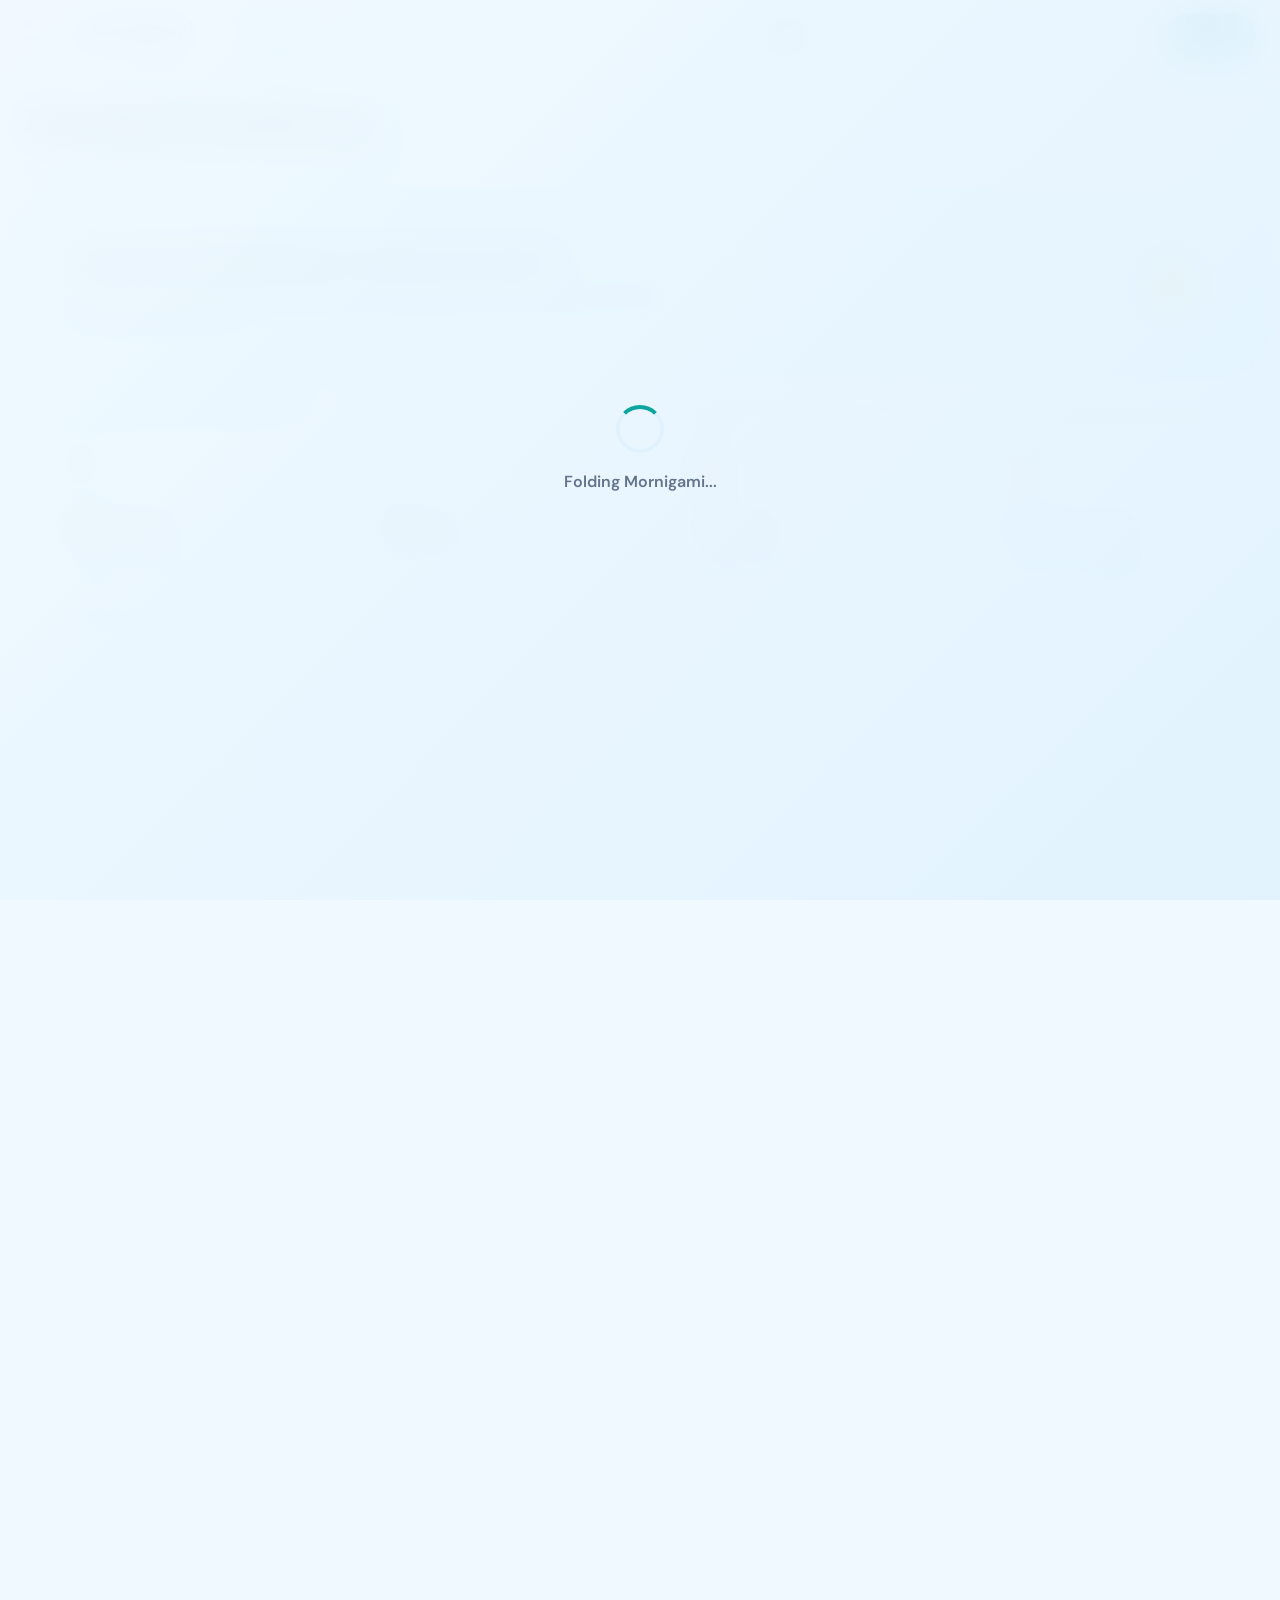
==== index.html @ bcc53f47 "feat: implement gamification system with XP tracking, level-up progression, and global UI widgets" ====
<!DOCTYPE html>
<html lang="en">

<head>
    <meta charset="UTF-8">
    <meta name="viewport" content="width=device-width, initial-scale=1.0">
    <title>Mornigami</title>
    <meta name="description"
        content="Morning + Origami = Mornigami. Shape your morning and fold your habits into structure.">
    <link rel="preconnect" href="https://fonts.googleapis.com">
    <link rel="preconnect" href="https://fonts.gstatic.com" crossorigin>
    <link
        href="https://fonts.googleapis.com/css2?family=DM+Sans:wght@400;500;600;700&family=Fraunces:wght@600;700;800&display=swap"
        rel="stylesheet">
    <link rel="icon" type="image/png" href="icon.png">
    <link rel="stylesheet" href="style.css">
</head>

<body>
    <!-- Navigation Bar -->
    <nav class="main-nav">
        <div class="nav-content">
            <div class="nav-brand" id="navBrand" style="cursor: pointer;">
                <div class="brand-icon">
                    <img src="icon.png" alt="Mornigami Logo" style="width: 48px; height: 48px; object-fit: contain;">
                </div>
                <div class="brand-text-container" style="display: flex; flex-direction: column; line-height: 1.1;">
                    <span class="nav-brand-text"
                        style="font-size: 1.25rem; font-weight: 800; letter-spacing: -0.03em;">Mornigami</span>
                    <span class="nav-brand-subtext"
                        style="font-size: 0.65rem; color: var(--color-text-secondary); font-weight: 500;">Shape your
                        Morning</span>
                </div>
            </div>
            <div class="nav-links">
                <a href="#" class="nav-link active" data-page="habits">Habit Tracker</a>
                <a href="#" class="nav-link" data-page="todo">To-Do List</a>
                <a href="#" class="nav-link" data-page="pomodoro">Pomodoro</a>
                <a href="#" class="nav-link" data-page="playlist">Playlist</a>
                <a href="#" class="nav-link" data-page="admin" id="adminNavLink" style="display: none;">
                    <svg width="16" height="16" viewBox="0 0 24 24" fill="none" stroke="currentColor" stroke-width="2"
                        stroke-linecap="round" stroke-linejoin="round" style="vertical-align: -2px; margin-right: 4px;">
                        <path d="M12 22s8-4 8-10V5l-8-3-8 3v7c0 6 8 10 8 10z" />
                    </svg>Admin
                </a>
            </div>
            <!-- XP Progress Bar Widget -->
            <div class="xp-nav-widget" id="xpNavWidget"
                title="XP Progress (Earn XP by completing habits, tasks, focus sessions, and videos)">
                <div class="xp-level-badge" id="globalLevelBadge">L1</div>
                <div class="global-badge-wrapper" id="globalBadgeWrapper">
                    <div class="global-badge-icon" id="globalBadgeIcon">🌱</div>
                    <div class="global-badge-tooltip" id="globalBadgeTooltip">🌱 Mornigami Novice</div>
                </div>
                <div style="flex: 1; display: flex; flex-direction: column; gap: 2px;">
                    <div
                        style="display: flex; justify-content: space-between; font-size: 10px; font-weight: 700; color: var(--color-text-secondary); line-height: 1;">
                        <span>XP Progress</span>
                        <span id="globalXPText">0 / 500 XP</span>
                    </div>
                    <div class="xp-progress-bar-container">
                        <div class="xp-progress-bar-fill" id="globalXPBarFill"></div>
                    </div>
                </div>
            </div>
            <div class="nav-actions" style="display: flex; gap: var(--spacing-sm); align-items: center;">
                <div class="accent-picker-wrapper" style="position: relative; display: flex; align-items: center;">
                    <button class="btn-icon" id="accentColorBtn" title="Change accent color">
                        <svg width="20" height="20" viewBox="0 0 24 24" fill="none" stroke="currentColor"
                            stroke-width="2" stroke-linecap="round" stroke-linejoin="round">
                            <path d="M12 22C17.52 22 22 17.52 22 12S17.52 2 12 2 2 6.48 2 12s4.48 10 10 10z" />
                            <circle cx="7.5" cy="10.5" r="1.5" fill="currentColor" />
                            <circle cx="11.5" cy="7.5" r="1.5" fill="currentColor" />
                            <circle cx="16.5" cy="9.5" r="1.5" fill="currentColor" />
                            <circle cx="15.5" cy="14.5" r="1.5" fill="currentColor" />
                        </svg>
                    </button>
                    <div class="accent-color-dropdown" id="accentColorDropdown"></div>
                </div>
                <button class="btn-icon" id="themeToggle" title="Toggle theme">
                    <svg class="theme-icon sun-icon" width="20" height="20" viewBox="0 0 20 20" fill="none">
                        <circle cx="10" cy="10" r="4" stroke="currentColor" stroke-width="1.5" />
                        <path
                            d="M10 2V3M10 17V18M18 10H17M3 10H2M15.657 4.343L14.95 5.05M5.05 14.95L4.343 15.657M15.657 15.657L14.95 14.95M5.05 5.05L4.343 4.343"
                            stroke="currentColor" stroke-width="1.5" stroke-linecap="round" />
                    </svg>
                    <svg class="theme-icon moon-icon" width="20" height="20" viewBox="0 0 20 20" fill="none">
                        <path
                            d="M17 10.5C16.9 14.6 13.6 18 9.5 18C5.4 18 2 14.6 2 10.5C2 6.9 4.5 3.9 8 3.1C7.4 3.9 7 4.9 7 6C7 8.8 9.2 11 12 11C13.1 11 14.1 10.6 14.9 10C14.9 10.2 17 10.3 17 10.5Z"
                            stroke="currentColor" stroke-width="1.5" stroke-linecap="round" stroke-linejoin="round" />
                    </svg>
                </button>
                <button class="btn-primary" id="loginBtn" title="Login or Sign Up"
                    style="padding: 0.5rem 1rem; font-size: var(--font-size-sm); height: 44px; display: flex; align-items: center; gap: var(--spacing-xs);">
                    <svg width="18" height="18" viewBox="0 0 24 24" fill="none" stroke="currentColor" stroke-width="2.5"
                        stroke-linecap="round" stroke-linejoin="round">
                        <path d="M20 21v-2a4 4 0 0 0-4-4H8a4 4 0 0 0-4 4v2" />
                        <circle cx="12" cy="7" r="4" />
                    </svg>
                    <span id="loginBtnText">Login</span>
                </button>
                <div class="user-menu-wrapper" id="userMenuWrapper" style="display: none;">
                    <button class="user-avatar-btn" id="userProfileBtn" title="Account">
                        <img id="userAvatarImg" class="user-avatar-img" src="" alt="" style="display: none;">
                        <div id="userAvatarFallback" class="user-avatar-fallback">U</div>
                    </button>
                    <div class="user-menu-dropdown" id="userMenuDropdown">
                        <div class="user-info" id="dropdownUserEmail">Logged in</div>
                        <button class="dropdown-item" id="editProfileBtn">
                            <svg width="16" height="16" viewBox="0 0 24 24" fill="none" stroke="currentColor"
                                stroke-width="2" stroke-linecap="round" stroke-linejoin="round">
                                <path d="M20 21v-2a4 4 0 0 0-4-4H8a4 4 0 0 0-4 4v2" />
                                <circle cx="12" cy="7" r="4" />
                            </svg>
                            <span>Edit Profile</span>
                        </button>
                        <button class="dropdown-item logout" id="logoutBtn">
                            <svg width="16" height="16" viewBox="0 0 24 24" fill="none" stroke="currentColor"
                                stroke-width="2" stroke-linecap="round" stroke-linejoin="round">
                                <path d="M9 21H5a2 2 0 0 1-2-2V5a2 2 0 0 1 2-2h4" />
                                <polyline points="16 17 21 12 16 7" />
                                <line x1="21" y1="12" x2="9" y2="12" />
                            </svg>
                            <span>Sign Out</span>
                        </button>
                    </div>
                </div>
            </div>
        </div>
    </nav>

    <!-- Mandatory Auth Overlay -->
    <div id="authOverlay" class="auth-overlay">
        <!-- Loader Section -->
        <div id="authOverlayLoader" class="auth-overlay-loader-container">
            <div class="auth-overlay-spinner"></div>
            <p class="auth-overlay-loading-text">Folding Mornigami...</p>
        </div>

        <!-- Auth Form Section (Hidden by default) -->
        <div id="authOverlayCard" class="auth-overlay-card" style="display: none;">
            <div class="auth-header-actions"
                style="position: absolute; top: var(--spacing-md); right: var(--spacing-md); display: flex; gap: var(--spacing-xs); align-items: center;">
                <!-- Accent Color Picker -->
                <div class="accent-picker-wrapper" style="position: relative; display: flex; align-items: center;">
                    <button class="btn-icon" id="overlayAccentColorBtn" title="Change accent color" type="button">
                        <svg width="20" height="20" viewBox="0 0 24 24" fill="none" stroke="currentColor"
                            stroke-width="2" stroke-linecap="round" stroke-linejoin="round">
                            <path d="M12 22C17.52 22 22 17.52 22 12S17.52 2 12 2 2 6.48 2 12s4.48 10 10 10z" />
                            <circle cx="7.5" cy="10.5" r="1.5" fill="currentColor" />
                            <circle cx="11.5" cy="7.5" r="1.5" fill="currentColor" />
                            <circle cx="16.5" cy="9.5" r="1.5" fill="currentColor" />
                            <circle cx="15.5" cy="14.5" r="1.5" fill="currentColor" />
                        </svg>
                    </button>
                    <div class="accent-color-dropdown" id="overlayAccentColorDropdown"></div>
                </div>
                <!-- Theme Toggle -->
                <button class="btn-icon auth-theme-toggle" id="overlayThemeToggle" title="Toggle theme" type="button">
                    <svg class="theme-icon sun-icon" width="20" height="20" viewBox="0 0 20 20" fill="none">
                        <circle cx="10" cy="10" r="4" stroke="currentColor" stroke-width="1.5" />
                        <path
                            d="M10 2V3M10 17V18M18 10H17M3 10H2M15.657 4.343L14.95 5.05M5.05 14.95L4.343 15.657M15.657 15.657L14.95 14.95M5.05 5.05L4.343 4.343"
                            stroke="currentColor" stroke-width="1.5" stroke-linecap="round" />
                    </svg>
                    <svg class="theme-icon moon-icon" width="20" height="20" viewBox="0 0 20 20" fill="none">
                        <path
                            d="M17 10.5C16.9 14.6 13.6 18 9.5 18C5.4 18 2 14.6 2 10.5C2 6.9 4.5 3.9 8 3.1C7.4 3.9 7 4.9 7 6C7 8.8 9.2 11 12 11C13.1 11 14.1 10.6 14.9 10C14.9 10.2 17 10.3 17 10.5Z"
                            stroke="currentColor" stroke-width="1.5" stroke-linecap="round" stroke-linejoin="round" />
                    </svg>
                </button>
            </div>
            <div class="auth-overlay-brand" style="margin-bottom: 8px;">
                <div class="auth-overlay-brand-icon">
                    <img src="icon.png" alt="Mornigami Logo" style="width: 48px; height: 48px; object-fit: contain;">
                </div>
                <span class="auth-overlay-brand-text">Mornigami</span>
            </div>
            <p class="auth-brand-formula"
                style="font-size: 0.8rem; color: var(--color-text-secondary); text-align: center; margin-top: 0; margin-bottom: 24px; font-weight: 500; font-family: var(--font-body);">
                Morning + Origami = Mornigami</p>

            <div class="auth-overlay-header">
                <h2 class="auth-title" id="overlayAuthTitle">Sign In</h2>
                <p class="auth-subtitle" id="overlayAuthSubtitle">Shape your Morning. Fold your habits into structure.
                </p>
            </div>

            <div id="overlayAuthMessage" class="auth-message"></div>

            <form id="overlayAuthForm" class="modal-form" style="padding: 0;">
                <div class="form-group" id="overlayUsernameGroup" style="display: none;">
                    <label for="overlayUsernameInput" class="form-label">Username</label>
                    <input type="text" id="overlayUsernameInput" class="form-input" placeholder="Choose a username"
                        autocomplete="username">
                </div>

                <div class="form-group">
                    <label for="overlayEmailInput" class="form-label" id="overlayEmailLabel">Email or Username</label>
                    <input type="text" id="overlayEmailInput" class="form-input" placeholder="Email/Username" required
                        autocomplete="username email">
                </div>

                <div class="form-group">
                    <label for="overlayPasswordInput" class="form-label">Password</label>
                    <input type="password" id="overlayPasswordInput" class="form-input" placeholder="••••••••" required
                        autocomplete="current-password" minlength="6">
                </div>

                <button type="submit" class="btn-primary" id="overlaySubmitAuthBtn"
                    style="width: 100%; justify-content: center; margin-top: var(--spacing-md); height: 48px;">
                    <span id="overlayAuthSubmitText">Sign In</span>
                </button>
            </form>

            <div class="auth-form-footer">
                <span id="overlayAuthToggleText">Don't have an account? </span>
                <a class="auth-toggle-link" id="overlayToggleAuthMode">Sign Up</a>
            </div>
        </div>
    </div>

    <!-- Main Container -->
    <div class="app-container">
        <!-- Dynamic Content Container -->
        <div id="pageContent"></div>
    </div>

    <!-- Habit Modal -->
    <div id="habitModal" class="modal">
        <div class="modal-backdrop"></div>
        <div class="modal-container">
            <div class="modal-content">
                <div class="modal-header">
                    <h2 class="modal-title" id="habitModalTitle">Create New Habit</h2>
                    <button class="modal-close" id="closeHabitModal">
                        <svg width="24" height="24" viewBox="0 0 24 24" fill="none">
                            <path d="M18 6L6 18M6 6L18 18" stroke="currentColor" stroke-width="2"
                                stroke-linecap="round" />
                        </svg>
                    </button>
                </div>

                <form id="habitForm" class="modal-form">
                    <input type="hidden" id="habitId">

                    <div class="form-group">
                        <label for="habitName" class="form-label">Habit Name</label>
                        <input type="text" id="habitName" class="form-input"
                            placeholder="e.g., Morning meditation, Read 30 minutes, Exercise" required maxlength="50"
                            autocomplete="off">
                    </div>

                    <div class="form-group">
                        <label for="habitDays" class="form-label">Duration</label>
                        <div class="input-with-suffix">
                            <input type="number" id="habitDays" class="form-input" value="21" min="1" max="31" required>
                            <span class="input-suffix">days</span>
                        </div>
                        <p class="form-hint">How many days do you want to track this habit? (1-31)</p>
                    </div>

                    <div class="form-group">
                        <label class="form-label">Priority</label>
                        <div class="priority-grid">
                            <label class="priority-option">
                                <input type="radio" name="priority" value="low" checked>
                                <div class="priority-card priority-low">
                                    <div class="priority-dot"></div>
                                    <span class="priority-label">Low</span>
                                </div>
                            </label>
                            <label class="priority-option">
                                <input type="radio" name="priority" value="medium">
                                <div class="priority-card priority-medium">
                                    <div class="priority-dot"></div>
                                    <span class="priority-label">Medium</span>
                                </div>
                            </label>
                            <label class="priority-option">
                                <input type="radio" name="priority" value="high">
                                <div class="priority-card priority-high">
                                    <div class="priority-dot"></div>
                                    <span class="priority-label">High</span>
                                </div>
                            </label>
                        </div>
                    </div>

                    <div class="form-group">
                        <label class="form-label">Card Color</label>
                        <div class="color-picker-grid">
                            <label class="color-option">
                                <input type="radio" name="cardColor" value="default" checked>
                                <div class="color-swatch color-default" title="Default"></div>
                            </label>
                            <label class="color-option">
                                <input type="radio" name="cardColor" value="rose">
                                <div class="color-swatch color-rose" title="Rose"></div>
                            </label>
                            <label class="color-option">
                                <input type="radio" name="cardColor" value="amber">
                                <div class="color-swatch color-amber" title="Amber"></div>
                            </label>
                            <label class="color-option">
                                <input type="radio" name="cardColor" value="emerald">
                                <div class="color-swatch color-emerald" title="Emerald"></div>
                            </label>
                            <label class="color-option">
                                <input type="radio" name="cardColor" value="sky">
                                <div class="color-swatch color-sky" title="Sky"></div>
                            </label>
                            <label class="color-option">
                                <input type="radio" name="cardColor" value="violet">
                                <div class="color-swatch color-violet" title="Violet"></div>
                            </label>
                            <label class="color-option">
                                <input type="radio" name="cardColor" value="slate">
                                <div class="color-swatch color-slate" title="Slate"></div>
                            </label>
                        </div>
                    </div>

                    <div class="modal-footer">
                        <button type="button" class="btn-secondary" id="cancelHabitBtn">Cancel</button>
                        <button type="submit" class="btn-primary">
                            <span id="habitSubmitBtnText">Create Habit</span>
                        </button>
                    </div>
                </form>
            </div>
        </div>
    </div>

    <!-- Task Modal -->
    <div id="taskModal" class="modal">
        <div class="modal-backdrop"></div>
        <div class="modal-container">
            <div class="modal-content">
                <div class="modal-header">
                    <h2 class="modal-title" id="taskModalTitle">Create New Task</h2>
                    <button class="modal-close" id="closeTaskModal">
                        <svg width="24" height="24" viewBox="0 0 24 24" fill="none">
                            <path d="M18 6L6 18M6 6L18 18" stroke="currentColor" stroke-width="2"
                                stroke-linecap="round" />
                        </svg>
                    </button>
                </div>

                <form id="taskForm" class="modal-form">
                    <input type="hidden" id="taskId">

                    <div class="form-group">
                        <label for="taskName" class="form-label">Task Name</label>
                        <input type="text" id="taskName" class="form-input"
                            placeholder="e.g., Finish project report, Buy groceries" required maxlength="100"
                            autocomplete="off">
                    </div>

                    <div class="form-group">
                        <label for="taskDueDate" class="form-label">Due Date</label>
                        <input type="date" id="taskDueDate" class="form-input" required>
                    </div>

                    <div class="form-group">
                        <label class="form-label">Priority</label>
                        <div class="priority-grid">
                            <label class="priority-option">
                                <input type="radio" name="taskPriority" value="low" checked>
                                <div class="priority-card priority-low">
                                    <div class="priority-dot"></div>
                                    <span class="priority-label">Low</span>
                                </div>
                            </label>
                            <label class="priority-option">
                                <input type="radio" name="taskPriority" value="medium">
                                <div class="priority-card priority-medium">
                                    <div class="priority-dot"></div>
                                    <span class="priority-label">Medium</span>
                                </div>
                            </label>
                            <label class="priority-option">
                                <input type="radio" name="taskPriority" value="high">
                                <div class="priority-card priority-high">
                                    <div class="priority-dot"></div>
                                    <span class="priority-label">High</span>
                                </div>
                            </label>
                        </div>
                    </div>

                    <div class="modal-footer">
                        <button type="button" class="btn-secondary" id="cancelTaskBtn">Cancel</button>
                        <button type="submit" class="btn-primary">
                            <span id="taskSubmitBtnText">Create Task</span>
                        </button>
                    </div>
                </form>
            </div>
        </div>
    </div>

    <!-- Pomodoro Settings Modal -->
    <div id="pomodoroSettingsModal" class="modal">
        <div class="modal-backdrop"></div>
        <div class="modal-container">
            <div class="modal-content">
                <div class="modal-header">
                    <h2 class="modal-title">Timer Settings</h2>
                    <button class="modal-close" id="closePomodoroSettings">
                        <svg width="24" height="24" viewBox="0 0 24 24" fill="none">
                            <path d="M18 6L6 18M6 6L18 18" stroke="currentColor" stroke-width="2"
                                stroke-linecap="round" />
                        </svg>
                    </button>
                </div>

                <form id="pomodoroSettingsForm" class="modal-form">
                    <div class="form-group">
                        <label for="workDuration" class="form-label">Work Duration</label>
                        <div class="input-with-suffix">
                            <input type="number" id="workDuration" class="form-input" value="25" min="1" max="60"
                                required>
                            <span class="input-suffix">minutes</span>
                        </div>
                    </div>

                    <div class="form-group">
                        <label for="shortBreakDuration" class="form-label">Short Break Duration</label>
                        <div class="input-with-suffix">
                            <input type="number" id="shortBreakDuration" class="form-input" value="5" min="1" max="30"
                                required>
                            <span class="input-suffix">minutes</span>
                        </div>
                    </div>

                    <div class="form-group">
                        <label for="longBreakDuration" class="form-label">Long Break Duration</label>
                        <div class="input-with-suffix">
                            <input type="number" id="longBreakDuration" class="form-input" value="15" min="1" max="60"
                                required>
                            <span class="input-suffix">minutes</span>
                        </div>
                    </div>

                    <div class="modal-footer">
                        <button type="button" class="btn-secondary" id="cancelPomodoroSettings">Cancel</button>
                        <button type="submit" class="btn-primary">Save Settings</button>
                    </div>
                </form>
            </div>
        </div>
    </div>

    <!-- Playlist Modal -->
    <div id="playlistModal" class="modal">
        <div class="modal-backdrop"></div>
        <div class="modal-container">
            <div class="modal-content">
                <div class="modal-header">
                    <h2 class="modal-title">Add Playlist</h2>
                    <button class="modal-close" id="closePlaylistModal">
                        <svg width="24" height="24" viewBox="0 0 24 24" fill="none">
                            <path d="M18 6L6 18M6 6L18 18" stroke="currentColor" stroke-width="2"
                                stroke-linecap="round" />
                        </svg>
                    </button>
                </div>

                <form id="playlistForm" class="modal-form">
                    <div class="form-group">
                        <label for="playlistUrl" class="form-label">YouTube Playlist URL</label>
                        <input type="url" id="playlistUrl" class="form-input"
                            placeholder="https://www.youtube.com/playlist?list=..." required autocomplete="off">
                        <p class="form-hint">Paste the full link to the YouTube playlist.</p>
                    </div>



                    <div class="modal-footer">
                        <button type="button" class="btn-secondary" id="cancelPlaylistBtn">Cancel</button>
                        <button type="submit" class="btn-primary" id="playlistSubmitBtn">
                            <span>Import Playlist</span>
                        </button>
                    </div>
                </form>
            </div>
        </div>
    </div>

    <!-- Video Modal (To see details or just a simple list expansion? I'll probably just use the main page for the list) -->
    <!-- I'll skip a specific video modal for now and render videos in the main view -->

    <!-- Playlist Group Modal -->
    <div id="playlistGroupModal" class="modal">
        <div class="modal-backdrop" onclick="app.closeModal('playlistGroupModal')"></div>
        <div class="modal-container">
            <div class="modal-content">
                <div class="modal-header">
                    <h2 class="modal-title" id="playlistGroupModalTitle">Create Group</h2>
                    <button class="modal-close" onclick="app.closeModal('playlistGroupModal')">
                        <svg width="24" height="24" viewBox="0 0 24 24" fill="none">
                            <path d="M18 6L6 18M6 6L18 18" stroke="currentColor" stroke-width="2"
                                stroke-linecap="round" />
                        </svg>
                    </button>
                </div>

                <div class="modal-tabs"
                    style="display: flex; gap: var(--spacing-sm); margin-bottom: var(--spacing-lg); border-bottom: 1.5px solid var(--color-border); padding-bottom: var(--spacing-sm);">
                    <button type="button" class="tab-btn active" id="groupTabSingle"
                        onclick="app.switchGroupTab('single')"
                        style="background: none; border: none; padding: 6px 12px; cursor: pointer; font-weight: 600; color: var(--color-primary); border-bottom: 2px solid var(--color-primary); font-size: var(--font-size-sm); font-family: inherit;">Single
                        Group</button>
                    <button type="button" class="tab-btn" id="groupTabQuick" onclick="app.switchGroupTab('quick')"
                        style="background: none; border: none; padding: 6px 12px; cursor: pointer; font-weight: 600; color: var(--color-text-tertiary); font-size: var(--font-size-sm); font-family: inherit;">Quick
                        Ranges Split</button>
                </div>

                <form id="playlistGroupForm" class="modal-form" onsubmit="app.handleGroupSubmit(event)">
                    <input type="hidden" id="groupPlaylistId">
                    <input type="hidden" id="groupId">

                    <!-- Tab Content: Single Group -->
                    <div id="groupTabContentSingle">
                        <div class="form-group">
                            <label for="groupName" class="form-label">Group Name</label>
                            <input type="text" id="groupName" class="form-input"
                                placeholder="e.g., Module 1: Introduction" required maxlength="100" autocomplete="off">
                        </div>

                        <div style="display: flex; gap: var(--spacing-md);">
                            <div class="form-group" style="flex: 1;">
                                <label for="groupStart" class="form-label">Start Video #</label>
                                <input type="number" id="groupStart" class="form-input" min="1" required>
                            </div>
                            <div class="form-group" style="flex: 1;">
                                <label for="groupEnd" class="form-label">End Video #</label>
                                <input type="number" id="groupEnd" class="form-input" min="1" required>
                            </div>
                        </div>

                        <div class="form-group">
                            <label class="form-label">Card Color</label>
                            <div class="color-picker-grid" id="groupColorGrid">
                                <label class="color-option">
                                    <input type="radio" name="groupColor" value="default" checked>
                                    <div class="color-swatch color-default" title="Default"></div>
                                </label>
                                <label class="color-option">
                                    <input type="radio" name="groupColor" value="rose">
                                    <div class="color-swatch color-rose" title="Rose"></div>
                                </label>
                                <label class="color-option">
                                    <input type="radio" name="groupColor" value="amber">
                                    <div class="color-swatch color-amber" title="Amber"></div>
                                </label>
                                <label class="color-option">
                                    <input type="radio" name="groupColor" value="emerald">
                                    <div class="color-swatch color-emerald" title="Emerald"></div>
                                </label>
                                <label class="color-option">
                                    <input type="radio" name="groupColor" value="sky">
                                    <div class="color-swatch color-sky" title="Sky"></div>
                                </label>
                                <label class="color-option">
                                    <input type="radio" name="groupColor" value="violet">
                                    <div class="color-swatch color-violet" title="Violet"></div>
                                </label>
                                <label class="color-option">
                                    <input type="radio" name="groupColor" value="slate">
                                    <div class="color-swatch color-slate" title="Slate"></div>
                                </label>
                            </div>
                        </div>
                    </div>

                    <!-- Tab Content: Quick Ranges Split -->
                    <div id="groupTabContentQuick" style="display: none;">
                        <div class="form-group">
                            <label for="groupRangesInput" class="form-label">Specify Ranges</label>
                            <input type="text" id="groupRangesInput" class="form-input"
                                placeholder="e.g., 1-10, 11-20, 21-30 or ((1:10)-(11:20)-(21:30))">
                            <p class="form-hint"
                                style="margin-top: 4px; font-size: var(--font-size-xs); color: var(--color-text-tertiary);">
                                Specify ranges separated by commas or dashes. Video indexes start at 1.</p>
                        </div>
                    </div>

                    <div class="modal-footer">
                        <button type="button" class="btn-secondary"
                            onclick="app.closeModal('playlistGroupModal')">Cancel</button>
                        <button type="submit" class="btn-primary">
                            <span id="groupSubmitBtnText">Save Group</span>
                        </button>
                    </div>
                </form>
            </div>
        </div>
    </div>

    <!-- Page Templates -->
    <template id="homePageTemplate">
        <header class="app-header">
            <div class="header-content">
                <div class="brand-text">
                    <h1 class="brand-title">Mornigami Dashboard</h1>
                    <p class="brand-subtitle">Shape your morning and fold your habits into structure.</p>
                </div>
            </div>
        </header>

        <main class="app-main">
            <!-- Welcome Hero Widget -->
            <section class="welcome-hero-card">
                <div class="welcome-hero-content">
                    <h2 class="welcome-hero-title">Good morning! Ready to shape your day?</h2>
                    <p class="welcome-hero-desc">Every habit folded, task completed, and timer run brings you closer to
                        your goals. Unfold your potential crease by crease.</p>
                </div>
                <div class="welcome-hero-sun">☀️</div>
            </section>

            <!-- Portals Grid -->
            <section class="portals-grid">
                <!-- Habit Tracker Card -->
                <div class="portal-card habits" onclick="app.switchPage('habits')">
                    <div class="portal-icon-wrapper habits">📅</div>
                    <div class="portal-card-body">
                        <h3 class="portal-card-title">Habit Tracker</h3>
                        <p class="portal-card-desc">Crease your routines, track consistency, and fold daily micro-habits
                            into structure.</p>
                    </div>
                    <div class="portal-card-footer habits">Open Habit Folds →</div>
                </div>

                <!-- To-Do List Card -->
                <div class="portal-card todo" onclick="app.switchPage('todo')">
                    <div class="portal-icon-wrapper todo">📋</div>
                    <div class="portal-card-body">
                        <h3 class="portal-card-title">To-Do List</h3>
                        <p class="portal-card-desc">Break your morning down into task creases. Track and prioritize
                            essential checklists.</p>
                    </div>
                    <div class="portal-card-footer todo">Open Task Creases →</div>
                </div>

                <!-- Pomodoro Timer Card -->
                <div class="portal-card pomodoro" onclick="app.switchPage('pomodoro')">
                    <div class="portal-icon-wrapper pomodoro">🍅</div>
                    <div class="portal-card-body">
                        <h3 class="portal-card-title">Pomogami</h3>
                        <p class="portal-card-desc">Shape your focus blocks, creasing distractions away. Run focus
                            sessions and break intervals.</p>
                    </div>
                    <div class="portal-card-footer pomodoro">Start Focus Timer →</div>
                </div>

                <!-- Playlist Tracker Card -->
                <div class="portal-card playlist" onclick="app.switchPage('playlist')">
                    <div class="portal-icon-wrapper playlist">▶</div>
                    <div class="portal-card-body">
                        <h3 class="portal-card-title">Playlist Tracker</h3>
                        <p class="portal-card-desc">Import course playlists, watch lessons, track video duration
                            milestones, and level up.</p>
                    </div>
                    <div class="portal-card-footer playlist">Explore Playlists →</div>
                </div>
            </section>
        </main>
    </template>

    <template id="habitsPageTemplate">
        <header class="app-header">
            <div class="header-content">
                <div class="brand-text">
                    <h1 class="brand-title">Habit Folds</h1>
                    <p class="brand-subtitle">Crease your routines, fold your day into structure.</p>
                </div>
                <div class="header-actions">
                    <button class="btn-primary" id="addHabitBtn">
                        <svg width="20" height="20" viewBox="0 0 20 20" fill="none">
                            <path d="M10 4V16M4 10H16" stroke="currentColor" stroke-width="2" stroke-linecap="round" />
                        </svg>
                        <span>New Habit</span>
                    </button>
                </div>
            </div>
        </header>

        <main class="app-main">
            <section class="stats-section">
                <div class="stat-card">
                    <div class="stat-icon stat-icon-blue">
                        <svg width="24" height="24" viewBox="0 0 24 24" fill="none">
                            <path
                                d="M12 2L15.09 8.26L22 9.27L17 14.14L18.18 21.02L12 17.77L5.82 21.02L7 14.14L2 9.27L8.91 8.26L12 2Z"
                                fill="currentColor" />
                        </svg>
                    </div>
                    <div class="stat-content">
                        <p class="stat-label">Active Habits</p>
                        <p class="stat-value" id="activeHabitsCount">0</p>
                    </div>
                </div>

                <div class="stat-card">
                    <div class="stat-icon stat-icon-green">
                        <svg width="24" height="24" viewBox="0 0 24 24" fill="none">
                            <path
                                d="M22 11.08V12C21.9988 14.1564 21.3005 16.2547 20.0093 17.9818C18.7182 19.7088 16.9033 20.9725 14.8354 21.5839C12.7674 22.1953 10.5573 22.1219 8.53447 21.3746C6.51168 20.6273 4.78465 19.2461 3.61096 17.4371C2.43727 15.628 1.87979 13.4881 2.02168 11.3363C2.16356 9.18455 2.99721 7.13631 4.39828 5.49706C5.79935 3.85781 7.69279 2.71537 9.79619 2.24013C11.8996 1.7649 14.1003 1.98232 16.07 2.85999"
                                stroke="currentColor" stroke-width="2" stroke-linecap="round" />
                            <path d="M22 4L12 14.01L9 11.01" stroke="currentColor" stroke-width="2"
                                stroke-linecap="round" stroke-linejoin="round" />
                        </svg>
                    </div>
                    <div class="stat-content">
                        <p class="stat-label">Completed Today</p>
                        <p class="stat-value" id="completedTodayCount">0</p>
                    </div>
                </div>

                <div class="stat-card">
                    <div class="stat-icon stat-icon-orange">
                        <svg width="24" height="24" viewBox="0 0 24 24" fill="none">
                            <path d="M13 2L3 14H12L11 22L21 10H12L13 2Z" fill="currentColor" />
                        </svg>
                    </div>
                    <div class="stat-content">
                        <p class="stat-label">Current Streak</p>
                        <p class="stat-value" id="currentStreak">0</p>
                    </div>
                </div>
            </section>

            <section class="habits-section">
                <div class="section-header">
                    <h2 class="section-title">Your Habits</h2>
                    <div class="view-controls">
                        <button class="view-btn active" id="gridViewBtn" data-view="grid" title="Grid view">
                            <svg width="18" height="18" viewBox="0 0 18 18" fill="none">
                                <rect x="2" y="2" width="6" height="6" rx="1.5" fill="currentColor" />
                                <rect x="10" y="2" width="6" height="6" rx="1.5" fill="currentColor" />
                                <rect x="2" y="10" width="6" height="6" rx="1.5" fill="currentColor" />
                                <rect x="10" y="10" width="6" height="6" rx="1.5" fill="currentColor" />
                            </svg>
                        </button>
                        <button class="view-btn" id="listViewBtn" data-view="list" title="List view">
                            <svg width="18" height="18" viewBox="0 0 18 18" fill="none">
                                <rect x="2" y="3" width="14" height="3" rx="1.5" fill="currentColor" />
                                <rect x="2" y="8" width="14" height="3" rx="1.5" fill="currentColor" />
                                <rect x="2" y="13" width="14" height="3" rx="1.5" fill="currentColor" />
                            </svg>
                        </button>
                    </div>
                </div>

                <div id="emptyState" class="empty-state" style="display: none;">
                    <div class="empty-icon" onclick="app.openModal('habitModal')" title="Create habit">
                        <svg width="80" height="80" viewBox="0 0 80 80" fill="none">
                            <circle cx="40" cy="40" r="38" stroke="currentColor" stroke-width="2" stroke-dasharray="8 8"
                                opacity="0.2" />
                            <path d="M40 25V55M25 40H55" stroke="currentColor" stroke-width="3" stroke-linecap="round"
                                opacity="0.3" />
                        </svg>
                    </div>
                    <h3 class="empty-title">No habits yet</h3>
                    <p class="empty-description">Start building better routines by creating your first habit.</p>
                </div>

                <div id="habitsGrid" class="habits-grid"></div>
            </section>
        </main>
    </template>

    <template id="todoPageTemplate">
        <header class="app-header">
            <div class="header-content">
                <div class="brand-text">
                    <h1 class="brand-title">Task Creases</h1>
                    <p class="brand-subtitle">Shape your mornings with structured tasks, crease by crease.</p>
                </div>
                <div class="header-actions">
                    <button class="btn-primary" id="addTaskBtn">
                        <svg width="20" height="20" viewBox="0 0 20 20" fill="none">
                            <path d="M10 4V16M4 10H16" stroke="currentColor" stroke-width="2" stroke-linecap="round" />
                        </svg>
                        <span>New Task</span>
                    </button>
                </div>
            </div>
        </header>

        <main class="app-main">
            <section class="stats-section">
                <div class="stat-card">
                    <div class="stat-icon stat-icon-blue">
                        <svg width="24" height="24" viewBox="0 0 24 24" fill="none">
                            <path d="M9 11L12 14L22 4" stroke="currentColor" stroke-width="2" stroke-linecap="round"
                                stroke-linejoin="round" />
                            <path d="M21 12V19C21 20.1 20.1 21 19 21H5C3.9 21 3 20.1 3 19V5C3 3.9 3.9 3 5 3H16"
                                stroke="currentColor" stroke-width="2" stroke-linecap="round" stroke-linejoin="round" />
                        </svg>
                    </div>
                    <div class="stat-content">
                        <p class="stat-label">Total Tasks</p>
                        <p class="stat-value" id="totalTasksCount">0</p>
                    </div>
                </div>

                <div class="stat-card">
                    <div class="stat-icon stat-icon-green">
                        <svg width="24" height="24" viewBox="0 0 24 24" fill="none">
                            <path
                                d="M22 11.08V12C21.9988 14.1564 21.3005 16.2547 20.0093 17.9818C18.7182 19.7088 16.9033 20.9725 14.8354 21.5839C12.7674 22.1953 10.5573 22.1219 8.53447 21.3746C6.51168 20.6273 4.78465 19.2461 3.61096 17.4371C2.43727 15.628 1.87979 13.4881 2.02168 11.3363C2.16356 9.18455 2.99721 7.13631 4.39828 5.49706C5.79935 3.85781 7.69279 2.71537 9.79619 2.24013C11.8996 1.7649 14.1003 1.98232 16.07 2.85999"
                                stroke="currentColor" stroke-width="2" stroke-linecap="round" />
                            <path d="M22 4L12 14.01L9 11.01" stroke="currentColor" stroke-width="2"
                                stroke-linecap="round" stroke-linejoin="round" />
                        </svg>
                    </div>
                    <div class="stat-content">
                        <p class="stat-label">Completed</p>
                        <p class="stat-value" id="completedTasksCount">0</p>
                    </div>
                </div>

                <div class="stat-card">
                    <div class="stat-icon stat-icon-orange">
                        <svg width="24" height="24" viewBox="0 0 24 24" fill="none">
                            <circle cx="12" cy="12" r="10" stroke="currentColor" stroke-width="2" />
                            <path d="M12 6V12L16 14" stroke="currentColor" stroke-width="2" stroke-linecap="round"
                                stroke-linejoin="round" />
                        </svg>
                    </div>
                    <div class="stat-content">
                        <p class="stat-label">Pending</p>
                        <p class="stat-value" id="pendingTasksCount">0</p>
                    </div>
                </div>
            </section>

            <section class="tasks-section">
                <div class="section-header">
                    <h2 class="section-title">Your Tasks</h2>
                    <div class="controls-wrapper" style="display: flex; gap: 12px; align-items: center;">
                        <!-- View Switches -->
                        <div class="view-controls">
                            <button class="view-btn active" id="taskListViewBtn" data-view="list" title="List view">
                                <svg width="18" height="18" viewBox="0 0 18 18" fill="none">
                                    <rect x="2" y="3" width="14" height="3" rx="1.5" fill="currentColor" />
                                    <rect x="2" y="8" width="14" height="3" rx="1.5" fill="currentColor" />
                                    <rect x="2" y="13" width="14" height="3" rx="1.5" fill="currentColor" />
                                </svg>
                            </button>
                            <button class="view-btn" id="taskGridViewBtn" data-view="grid" title="Grid view">
                                <svg width="18" height="18" viewBox="0 0 18 18" fill="none">
                                    <rect x="2" y="2" width="6" height="6" rx="1.5" fill="currentColor" />
                                    <rect x="10" y="2" width="6" height="6" rx="1.5" fill="currentColor" />
                                    <rect x="2" y="10" width="6" height="6" rx="1.5" fill="currentColor" />
                                    <rect x="10" y="10" width="6" height="6" rx="1.5" fill="currentColor" />
                                </svg>
                            </button>
                        </div>

                        <!-- Sort -->
                        <select id="taskSortSelect" class="sort-select">
                            <option value="default">Sort by...</option>
                            <option value="priority-high">Priority (High to Low)</option>
                            <option value="priority-low">Priority (Low to High)</option>
                        </select>

                        <!-- Filters -->
                        <div class="filter-controls">
                            <button class="filter-btn active" data-filter="pending">Pending</button>
                            <button class="filter-btn" data-filter="completed">Completed</button>
                        </div>
                    </div>
                </div>

                <div id="tasksList" class="tasks-list"></div>

                <div id="emptyTasksState" class="empty-state" style="display: none;">
                    <div class="empty-icon clickable" id="emptyStateAddBtn">
                        <svg width="80" height="80" viewBox="0 0 80 80" fill="none">
                            <rect x="15" y="15" width="50" height="50" rx="8" stroke="currentColor" stroke-width="2"
                                stroke-dasharray="8 8" opacity="0.2" />
                            <path d="M40 30V50M30 40H50" stroke="currentColor" stroke-width="3" stroke-linecap="round"
                                opacity="0.3" class="plus-path" />
                        </svg>
                    </div>
                    <h3 class="empty-title">Come on, Create your first task!</h3>
                </div>

                <div id="emptyCompletedState" class="empty-state" style="display: none;">
                    <h3 class="empty-title">Come on, Finish your first task!</h3>
                </div>
            </section>
        </main>
    </template>

    <template id="pomodoroPageTemplate">
        <header class="app-header">
            <div class="header-content">
                <div class="brand-text">
                    <h1 class="brand-title">Pomogami</h1>
                    <p class="brand-subtitle">Shape your focus time, creasing distractions away.</p>
                </div>
            </div>
        </header>

        <main class="app-main">
            <section class="stats-section">
                <div class="stat-card">
                    <div class="stat-icon stat-icon-blue">
                        <svg width="24" height="24" viewBox="0 0 24 24" fill="none">
                            <circle cx="12" cy="12" r="10" stroke="currentColor" stroke-width="2" />
                            <path d="M12 6V12L16 14" stroke="currentColor" stroke-width="2" stroke-linecap="round"
                                stroke-linejoin="round" />
                        </svg>
                    </div>
                    <div class="stat-content">
                        <p class="stat-label">Sessions Today</p>
                        <p class="stat-value" id="sessionsToday">0</p>
                    </div>
                </div>

                <div class="stat-card">
                    <div class="stat-icon stat-icon-green">
                        <svg width="24" height="24" viewBox="0 0 24 24" fill="none">
                            <path d="M13 2L3 14H12L11 22L21 10H12L13 2Z" fill="currentColor" />
                        </svg>
                    </div>
                    <div class="stat-content">
                        <p class="stat-label">Focus Time</p>
                        <p class="stat-value" id="totalFocusTime">0m</p>
                    </div>
                </div>

                <div class="stat-card">
                    <div class="stat-icon stat-icon-orange">
                        <svg width="24" height="24" viewBox="0 0 24 24" fill="none">
                            <path
                                d="M12 2L15.09 8.26L22 9.27L17 14.14L18.18 21.02L12 17.77L5.82 21.02L7 14.14L2 9.27L8.91 8.26L12 2Z"
                                fill="currentColor" />
                        </svg>
                    </div>
                    <div class="stat-content">
                        <p class="stat-label">Current Streak</p>
                        <p class="stat-value" id="currentStreak">0</p>
                    </div>
                </div>
            </section>

            <section class="pomodoro-section">
                <div class="pomodoro-card">
                    <div class="pomodoro-header-row">
                        <div class="mode-selector">
                            <button class="mode-btn active" data-mode="work">Work</button>
                            <button class="mode-btn" data-mode="short">Short Break</button>
                            <button class="mode-btn" data-mode="long">Long Break</button>
                        </div>
                        <button class="btn-settings-icon" id="settingsBtn" title="Pomodoro Settings">
                            <svg width="20" height="20" viewBox="0 0 24 24" fill="none" stroke="currentColor"
                                stroke-width="2" stroke-linecap="round" stroke-linejoin="round">
                                <circle cx="12" cy="12" r="3" />
                                <path
                                    d="M19.4 15a1.65 1.65 0 0 0 .33 1.82l.06.06a2 2 0 1 1-2.83 2.83l-.06-.06a1.65 1.65 0 0 0-1.82-.33 1.65 1.65 0 0 0-1 1.51V21a2 2 0 0 1-4 0v-.09A1.65 1.65 0 0 0 9 19.4a1.65 1.65 0 0 0-1.82.33l-.06.06a2 2 0 1 1-2.83-2.83l.06-.06a1.65 1.65 0 0 0 .33-1.82 1.65 1.65 0 0 0-1.51-1H3a2 2 0 0 1 0-4h.09A1.65 1.65 0 0 0 4.6 9a1.65 1.65 0 0 0-.33-1.82l-.06-.06a2 2 0 1 1 2.83-2.83l.06.06a1.65 1.65 0 0 0 1.82.33H9a1.65 1.65 0 0 0 1-1.51V3a2 2 0 0 1 4 0v.09a1.65 1.65 0 0 0 1 1.51 1.65 1.65 0 0 0 1.82-.33l.06-.06a2 2 0 1 1 2.83 2.83l-.06.06a1.65 1.65 0 0 0-.33 1.82V9a1.65 1.65 0 0 0 1.51 1H21a2 2 0 0 1 0 4h-.09a1.65 1.65 0 0 0-1.51 1z" />
                            </svg>
                        </button>
                    </div>

                    <div class="timer-display">
                        <svg class="timer-ring" width="320" height="320" viewBox="0 0 320 320">
                            <circle class="timer-ring-bg" cx="160" cy="160" r="140" />
                            <circle class="timer-ring-progress" cx="160" cy="160" r="140" id="timerProgress" />
                        </svg>
                        <div class="timer-content">
                            <div class="timer-time" id="timerDisplay">25:00</div>
                            <div class="timer-label" id="timerLabel">Focus Time</div>
                        </div>
                    </div>

                    <div class="timer-controls">
                        <button class="btn-timer-primary" id="startBtn">
                            <svg width="24" height="24" viewBox="0 0 24 24" fill="none">
                                <path d="M8 5V19L19 12L8 5Z" fill="currentColor" />
                            </svg>
                            <span>Start</span>
                        </button>
                        <button class="btn-timer-secondary" id="resetBtn">
                            <svg width="24" height="24" viewBox="0 0 24 24" fill="none">
                                <path
                                    d="M4 12C4 16.4183 7.58172 20 12 20C16.4183 20 20 16.4183 20 12C20 7.58172 16.4183 4 12 4C9.25 4 6.82 5.38 5.38 7.5"
                                    stroke="currentColor" stroke-width="2" stroke-linecap="round" />
                                <path d="M4 4V8H8" stroke="currentColor" stroke-width="2" stroke-linecap="round"
                                    stroke-linejoin="round" />
                            </svg>
                            <span>Reset</span>
                        </button>
                    </div>
                </div>
            </section>
        </main>
    </template>

    <template id="playlistPageTemplate">
        <header class="app-header">
            <div class="header-content">
                <div class="brand-text">
                    <h1 class="brand-title">Playlist Tracker</h1>
                    <p class="brand-subtitle">Unfold focus tracks to flow with your morning folding.</p>
                </div>
                <div class="header-actions" style="display: flex; gap: var(--spacing-md); align-items: center;">
                    <div id="playlistStreakWrapper" class="motivational-toggle-wrapper"
                        style="display: flex; align-items: center; gap: var(--spacing-sm); background: var(--color-surface); padding: 0.5rem 1rem; border-radius: var(--radius-full); border: 1.5px solid var(--color-border); font-size: var(--font-size-sm); font-weight: 500; transition: opacity var(--transition-fast);">
                        <span style="color: var(--color-text-secondary);">Streak:</span>
                        <span id="StreakCounter" style="font-weight: 700; color: var(--color-primary);"></span>
                        <button id="resetStreakBtn" title="Reset Streak" onclick="app.resetPlaylistStreak()"
                            style="background: transparent; border: none; padding: 2px; cursor: pointer; color: var(--color-text-tertiary); display: none; align-items: center; justify-content: center; transition: color var(--transition-fast); margin-left: 2px; margin-right: 2px;"
                            onmouseover="this.style.color='var(--color-primary)'"
                            onmouseout="this.style.color='var(--color-text-tertiary)'">
                            <svg width="14" height="14" viewBox="0 0 24 24" fill="none" stroke="currentColor"
                                stroke-width="2.5" stroke-linecap="round" stroke-linejoin="round">
                                <path d="M21.5 2v6h-6M21.34 15.57a10 10 0 1 1-.57-8.38l5.67-5.67" />
                            </svg>
                        </button>
                        <label class="switch">
                            <input type="checkbox" id="toggleMotivationalQuotes"
                                onchange="app.toggleMotivationalQuotesSetting(this.checked)">
                            <span class="slider"></span>
                        </label>
                    </div>
                    <button class="btn-primary" id="addPlaylistBtn">
                        <svg width="20" height="20" viewBox="0 0 20 20" fill="none">
                            <path d="M10 4V16M4 10H16" stroke="currentColor" stroke-width="2" stroke-linecap="round" />
                        </svg>
                        <span>Add Playlist</span>
                    </button>
                </div>
            </div>
        </header>

        <main class="app-main">
            <section class="playlists-section">
                <div id="playlistsContainer"></div>

                <div id="playlistEmptyState" class="playlist-empty-state" style="display: none;">
                    <div class="empty-icon">
                        <svg width="80" height="80" viewBox="0 0 80 80" fill="none">
                            <rect x="10" y="20" width="60" height="40" rx="4" stroke="currentColor" stroke-width="2"
                                stroke-dasharray="8 8" opacity="0.2" />
                            <path d="M35 30L50 40L35 50V30Z" stroke="currentColor" stroke-width="3"
                                stroke-linecap="round" opacity="0.3" />
                        </svg>
                    </div>
                    <h3 class="empty-title">No Playlists Yet</h3>
                    <p class="empty-description">Import a YouTube playlist to start tracking your progress.</p>
                    <button class="btn-secondary" onclick="app.openModal('playlistModal')">
                        Import Playlist
                    </button>
                </div>
            </section>
        </main>
    </template>

    <template id="authPageTemplate">
        <div class="auth-container">
            <div class="auth-header-actions"
                style="position: absolute; top: var(--spacing-md); right: var(--spacing-md); display: flex; gap: var(--spacing-xs); align-items: center;">
                <!-- Accent Color Picker -->
                <div class="accent-picker-wrapper" style="position: relative; display: flex; align-items: center;">
                    <button class="btn-icon" id="pageAccentColorBtn" title="Change accent color" type="button">
                        <svg width="20" height="20" viewBox="0 0 24 24" fill="none" stroke="currentColor"
                            stroke-width="2" stroke-linecap="round" stroke-linejoin="round">
                            <path d="M12 22C17.52 22 22 17.52 22 12S17.52 2 12 2 2 6.48 2 12s4.48 10 10 10z" />
                            <circle cx="7.5" cy="10.5" r="1.5" fill="currentColor" />
                            <circle cx="11.5" cy="7.5" r="1.5" fill="currentColor" />
                            <circle cx="16.5" cy="9.5" r="1.5" fill="currentColor" />
                            <circle cx="15.5" cy="14.5" r="1.5" fill="currentColor" />
                        </svg>
                    </button>
                    <div class="accent-color-dropdown" id="pageAccentColorDropdown"></div>
                </div>
                <!-- Theme Toggle -->
                <button class="btn-icon auth-theme-toggle" id="pageThemeToggle" title="Toggle theme" type="button">
                    <svg class="theme-icon sun-icon" width="20" height="20" viewBox="0 0 20 20" fill="none">
                        <circle cx="10" cy="10" r="4" stroke="currentColor" stroke-width="1.5" />
                        <path
                            d="M10 2V3M10 17V18M18 10H17M3 10H2M15.657 4.343L14.95 5.05M5.05 14.95L4.343 15.657M15.657 15.657L14.95 14.95M5.05 5.05L4.343 4.343"
                            stroke="currentColor" stroke-width="1.5" stroke-linecap="round" />
                    </svg>
                    <svg class="theme-icon moon-icon" width="20" height="20" viewBox="0 0 20 20" fill="none">
                        <path
                            d="M17 10.5C16.9 14.6 13.6 18 9.5 18C5.4 18 2 14.6 2 10.5C2 6.9 4.5 3.9 8 3.1C7.4 3.9 7 4.9 7 6C7 8.8 9.2 11 12 11C13.1 11 14.1 10.6 14.9 10C14.9 10.2 17 10.3 17 10.5Z"
                            stroke="currentColor" stroke-width="1.5" stroke-linecap="round" stroke-linejoin="round" />
                    </svg>
                </button>
            </div>
            <div class="auth-header">
                <h2 class="auth-title" id="authTitle">Sign In</h2>
                <p class="auth-subtitle" id="authSubtitle">Access your productivity hub</p>
            </div>

            <div id="authMessage" class="auth-message"></div>

            <form id="authForm" class="modal-form" style="padding: 0;">
                <div class="form-group" id="usernameGroup" style="display: none;">
                    <label for="usernameInput" class="form-label">Username</label>
                    <input type="text" id="usernameInput" class="form-input" placeholder="Enter Username"
                        autocomplete="username">
                </div>

                <div class="form-group">
                    <label for="emailInput" class="form-label" id="emailLabel">Email or Username</label>
                    <input type="text" id="emailInput" class="form-input" placeholder="Email/Username" required
                        autocomplete="username email">
                </div>

                <div class="form-group">
                    <label for="passwordInput" class="form-label">Password</label>
                    <input type="password" id="passwordInput" class="form-input" placeholder="••••••••" required
                        autocomplete="current-password" minlength="6">
                </div>

                <button type="submit" class="btn-primary" id="submitAuthBtn"
                    style="width: 100%; justify-content: center; margin-top: var(--spacing-md); height: 48px;">
                    <span id="authSubmitText">Sign In</span>
                </button>
            </form>

            <div class="auth-form-footer">
                <span id="authToggleText">Don't have an account? </span>
                <a class="auth-toggle-link" id="toggleAuthMode">Sign Up</a>
            </div>
        </div>
    </template>

    <template id="settingsPageTemplate">
        <header class="app-header">
            <div class="header-content">
                <div class="brand-text">
                    <h1 class="brand-title">Settings</h1>
                    <p class="brand-subtitle">Manage your profile</p>
                </div>
                <div class="header-actions">
                    <button class="btn-secondary" id="settingsBackBtn">
                        <svg width="20" height="20" viewBox="0 0 20 20" fill="none">
                            <path d="M15 10H5M5 10L9 6M5 10L9 14" stroke="currentColor" stroke-width="2"
                                stroke-linecap="round" stroke-linejoin="round" />
                        </svg>
                        <span>Back</span>
                    </button>
                </div>
            </div>
        </header>

        <main class="app-main">
            <div class="settings-container">
                <!-- Profile Picture -->
                <div class="settings-section">
                    <h3 class="settings-section-title">
                        <svg width="20" height="20" viewBox="0 0 24 24" fill="none" stroke="currentColor"
                            stroke-width="2" stroke-linecap="round" stroke-linejoin="round">
                            <rect x="3" y="3" width="18" height="18" rx="2" ry="2" />
                            <circle cx="8.5" cy="8.5" r="1.5" />
                            <polyline points="21 15 16 10 5 21" />
                        </svg>
                        Profile Picture
                    </h3>
                    <div class="settings-avatar-area">
                        <div class="settings-avatar-preview" id="settingsAvatarPreview">
                        </div>
                        <div class="settings-avatar-actions">
                            <input type="file" id="pictureFileInput" accept="image/*" style="display: none;">
                            <button class="btn-primary" id="uploadPictureBtn">
                                <svg width="16" height="16" viewBox="0 0 24 24" fill="none" stroke="currentColor"
                                    stroke-width="2" stroke-linecap="round" stroke-linejoin="round">
                                    <path d="M21 15v4a2 2 0 0 1-2 2H5a2 2 0 0 1-2-2v-4" />
                                    <polyline points="17 8 12 3 7 8" />
                                    <line x1="12" y1="3" x2="12" y2="15" />
                                </svg>
                                Upload Picture
                            </button>
                            <button class="btn-danger-outline" id="removePictureBtn">Remove Picture</button>
                        </div>
                    </div>
                    <div id="pictureMsg" class="settings-msg"></div>
                </div>

                <!-- Username -->
                <div class="settings-section">
                    <h3 class="settings-section-title">
                        <svg width="20" height="20" viewBox="0 0 24 24" fill="none" stroke="currentColor"
                            stroke-width="2" stroke-linecap="round" stroke-linejoin="round">
                            <path d="M20 21v-2a4 4 0 0 0-4-4H8a4 4 0 0 0-4 4v2" />
                            <circle cx="12" cy="7" r="4" />
                        </svg>
                        Username
                    </h3>
                    <div class="form-group" style="margin-bottom: 0;">
                        <input type="text" id="settingsUsername" class="form-input" placeholder="Enter your username"
                            maxlength="30" autocomplete="username">
                    </div>
                    <div class="settings-action-row">
                        <button class="btn-primary" id="saveUsernameBtn">Save Username</button>
                    </div>
                    <div id="usernameMsg" class="settings-msg"></div>
                </div>

                <!-- Email -->
                <div class="settings-section">
                    <h3 class="settings-section-title">
                        <svg width="20" height="20" viewBox="0 0 24 24" fill="none" stroke="currentColor"
                            stroke-width="2" stroke-linecap="round" stroke-linejoin="round">
                            <path d="M4 4h16c1.1 0 2 .9 2 2v12c0 1.1-.9 2-2 2H4c-1.1 0-2-.9-2-2V6c0-1.1.9-2 2-2z" />
                            <polyline points="22,6 12,13 2,6" />
                        </svg>
                        Email Address
                    </h3>
                    <div class="form-group" style="margin-bottom: 0;">
                        <input type="email" id="settingsEmail" class="form-input" placeholder="your@email.com"
                            autocomplete="email">
                    </div>
                    <div class="form-group" style="margin-bottom: 0; margin-top: var(--spacing-md);">
                        <label for="emailReauthPassword" class="form-label">Current Password (required to change
                            email)</label>
                        <div class="password-input-wrapper">
                            <input type="password" id="emailReauthPassword" class="form-input"
                                placeholder="Enter current password" autocomplete="current-password">
                            <button type="button" class="password-toggle-btn" data-target="emailReauthPassword"><svg
                                    width="18" height="18" viewBox="0 0 24 24" fill="none" stroke="currentColor"
                                    stroke-width="2" stroke-linecap="round" stroke-linejoin="round">
                                    <path
                                        d="M17.94 17.94A10.07 10.07 0 0 1 12 20c-7 0-11-8-11-8a18.45 18.45 0 0 1 5.06-5.94M9.9 4.24A9.12 9.12 0 0 1 12 4c7 0 11 8 11 8a18.5 18.5 0 0 1-2.16 3.19m-6.72-1.07a3 3 0 1 1-4.24-4.24" />
                                    <line x1="1" y1="1" x2="23" y2="23" />
                                </svg></button>
                        </div>
                    </div>
                    <div class="settings-action-row">
                        <button class="btn-primary" id="saveEmailBtn">Save Email</button>
                    </div>
                    <div id="emailMsg" class="settings-msg"></div>
                </div>

                <!-- Change Password -->
                <div class="settings-section">
                    <h3 class="settings-section-title">
                        <svg width="20" height="20" viewBox="0 0 24 24" fill="none" stroke="currentColor"
                            stroke-width="2" stroke-linecap="round" stroke-linejoin="round">
                            <rect x="3" y="11" width="18" height="11" rx="2" ry="2" />
                            <path d="M7 11V7a5 5 0 0 1 10 0v4" />
                        </svg>
                        Change Password
                    </h3>
                    <div class="form-group">
                        <label for="currentPassword" class="form-label">Current Password</label>
                        <div class="password-input-wrapper">
                            <input type="password" id="currentPassword" class="form-input"
                                placeholder="Enter current password" autocomplete="current-password">
                            <button type="button" class="password-toggle-btn" data-target="currentPassword"><svg
                                    width="18" height="18" viewBox="0 0 24 24" fill="none" stroke="currentColor"
                                    stroke-width="2" stroke-linecap="round" stroke-linejoin="round">
                                    <path
                                        d="M17.94 17.94A10.07 10.07 0 0 1 12 20c-7 0-11-8-11-8a18.45 18.45 0 0 1 5.06-5.94M9.9 4.24A9.12 9.12 0 0 1 12 4c7 0 11 8 11 8a18.5 18.5 0 0 1-2.16 3.19m-6.72-1.07a3 3 0 1 1-4.24-4.24" />
                                    <line x1="1" y1="1" x2="23" y2="23" />
                                </svg></button>
                        </div>
                    </div>
                    <div class="form-group">
                        <label for="newPassword" class="form-label">New Password</label>
                        <div class="password-input-wrapper">
                            <input type="password" id="newPassword" class="form-input" placeholder="Enter new password"
                                minlength="6" autocomplete="new-password">
                            <button type="button" class="password-toggle-btn" data-target="newPassword"><svg width="18"
                                    height="18" viewBox="0 0 24 24" fill="none" stroke="currentColor" stroke-width="2"
                                    stroke-linecap="round" stroke-linejoin="round">
                                    <path
                                        d="M17.94 17.94A10.07 10.07 0 0 1 12 20c-7 0-11-8-11-8a18.45 18.45 0 0 1 5.06-5.94M9.9 4.24A9.12 9.12 0 0 1 12 4c7 0 11 8 11 8a18.5 18.5 0 0 1-2.16 3.19m-6.72-1.07a3 3 0 1 1-4.24-4.24" />
                                    <line x1="1" y1="1" x2="23" y2="23" />
                                </svg></button>
                        </div>
                    </div>
                    <div class="form-group" style="margin-bottom: 0;">
                        <label for="confirmPassword" class="form-label">Confirm New Password</label>
                        <div class="password-input-wrapper">
                            <input type="password" id="confirmPassword" class="form-input"
                                placeholder="Confirm new password" minlength="6" autocomplete="new-password">
                            <button type="button" class="password-toggle-btn" data-target="confirmPassword"><svg
                                    width="18" height="18" viewBox="0 0 24 24" fill="none" stroke="currentColor"
                                    stroke-width="2" stroke-linecap="round" stroke-linejoin="round">
                                    <path
                                        d="M17.94 17.94A10.07 10.07 0 0 1 12 20c-7 0-11-8-11-8a18.45 18.45 0 0 1 5.06-5.94M9.9 4.24A9.12 9.12 0 0 1 12 4c7 0 11 8 11 8a18.5 18.5 0 0 1-2.16 3.19m-6.72-1.07a3 3 0 1 1-4.24-4.24" />
                                    <line x1="1" y1="1" x2="23" y2="23" />
                                </svg></button>
                        </div>
                    </div>
                    <div class="settings-action-row">
                        <button class="btn-primary" id="changePasswordBtn">Update Password</button>
                    </div>
                    <div id="passwordMsg" class="settings-msg"></div>
                </div>
            </div>
        </main>
    </template>

    <!-- Main Container -->
    <div class="app-container">
        <!-- System Announcement Banner -->
        <div id="globalAnnouncementBanner" class="announcement-banner" style="display: none;">
            <div class="announcement-content-wrap">
                <span class="announcement-icon">📢</span>
                <span id="announcementText" class="announcement-text">Welcome to Mornigami!</span>
            </div>
            <button class="announcement-close" onclick="app.closeAnnouncement()">&times;</button>
        </div>
        <!-- Dynamic Content Container -->
        <div id="pageContent"></div>
    </div>

    <!-- Habit Modal -->
    <div id="habitModal" class="modal">
        <div class="modal-backdrop"></div>
        <div class="modal-container">
            <div class="modal-content">
                <div class="modal-header">
                    <h2 class="modal-title" id="habitModalTitle">Create New Habit</h2>
                    <button class="modal-close" id="closeHabitModal">
                        <svg width="24" height="24" viewBox="0 0 24 24" fill="none">
                            <path d="M18 6L6 18M6 6L18 18" stroke="currentColor" stroke-width="2" stroke-linecap="round"
                                stroke-linejoin="round" />
                        </svg></button>
                </div>
                <form id="habitForm">
                    <div class="form-group">
                        <label for="habitName">Habit Name</label>
                        <input type="text" id="habitName" required placeholder="e.g., Drink water">
                    </div>
                    <div class="form-group">
                        <label for="habitCategory">Category</label>
                        <select id="habitCategory">
                            <option value="Health">Health</option>
                            <option value="Mind">Mind</option>
                            <option value="Work">Work</option>
                            <option value="Other">Other</option>
                        </select>
                    </div>
                    <div class="form-group">
                        <label for="habitFrequency">Frequency</label>
                        <select id="habitFrequency">
                            <option value="daily">Daily</option>
                            <option value="weekly">Weekly</option>
                        </select>
                    </div>
                    <div class="modal-actions">
                        <button type="button" class="btn-secondary" id="cancelHabitBtn">Cancel</button>
                        <button type="submit" class="btn-primary">Create Habit</button>
                    </div>
                </form>
            </div>
        </div>
    </div>

    <!-- Task Modal -->
    <div id="taskModal" class="modal">
        <div class="modal-backdrop"></div>
        <div class="modal-container">
            <div class="modal-content">
                <div class="modal-header">
                    <h2 class="modal-title" id="taskModalTitle">Create New Task</h2>
                    <button class="modal-close" id="closeTaskModal">
                        <svg width="24" height="24" viewBox="0 0 24 24" fill="none">
                            <path d="M18 6L6 18M6 6L18 18" stroke="currentColor" stroke-width="2" stroke-linecap="round"
                                stroke-linejoin="round" />
                        </svg></button>
                </div>
                <form id="taskForm">
                    <input type="hidden" id="taskId">
                    <div class="form-group">
                        <label for="taskTitle">Task Title</label>
                        <input type="text" id="taskTitle" required placeholder="e.g., Read a book">
                    </div>
                    <div class="form-group">
                        <label for="taskDesc">Description</label>
                        <textarea id="taskDesc" placeholder="e.g., Read 10 pages of a book"></textarea>
                    </div>
                    <div class="form-group">
                        <label for="taskPriority">Priority</label>
                        <select id="taskPriority">
                            <option value="low">Low</option>
                            <option value="medium">Medium</option>
                            <option value="high">High</option>
                        </select>
                    </div>
                    <div class="modal-actions">
                        <button type="button" class="btn-secondary" id="cancelTaskBtn">Cancel</button>
                        <button type="submit" class="btn-primary" id="taskSubmitBtnText">Create Task</button>
                    </div>
                </form>
            </div>
        </div>
    </div>

    <!-- Pomodoro Settings Modal -->
    <div id="pomodoroModal" class="modal">
        <div class="modal-backdrop" onclick="app.closeModal('pomodoroModal')"></div>
        <div class="modal-container">
            <div class="modal-content">
                <div class="modal-header">
                    <h2 class="modal-title">Pomodoro Settings</h2>
                    <button class="modal-close" onclick="app.closeModal('pomodoroModal')">
                        <svg width="24" height="24" viewBox="0 0 24 24" fill="none">
                            <path d="M18 6L6 18M6 6L18 18" stroke="currentColor" stroke-width="2" stroke-linecap="round"
                                stroke-linejoin="round" />
                        </svg></button>
                </div>
                <form id="pomodoroSettingsForm">
                    <div class="form-group">
                        <label for="workDuration">Work Duration (Minutes)</label>
                        <input type="number" id="workDuration" required min="1" max="60" value="25">
                    </div>
                    <div class="form-group">
                        <label for="shortBreakDuration">Short Break Duration (Minutes)</label>
                        <input type="number" id="shortBreakDuration" required min="1" max="30" value="5">
                    </div>
                    <div class="form-group">
                        <label for="longBreakDuration">Long Break Duration (Minutes)</label>
                        <input type="number" id="longBreakDuration" required min="1" max="60" value="15">
                    </div>
                    <div class="modal-actions">
                        <button type="button" class="btn-secondary"
                            onclick="app.closeModal('pomodoroModal')">Cancel</button>
                        <button type="submit" class="btn-primary">Save Settings</button>
                    </div>
                </form>
            </div>
        </div>
    </div>

    <!-- Edit Profile Modal -->
    <div id="editProfileModal" class="modal">
        <div class="modal-backdrop" onclick="app.closeModal('editProfileModal')"></div>
        <div class="modal-container">
            <div class="modal-content">
                <div class="modal-header">
                    <h2 class="modal-title">Edit Profile</h2>
                    <button class="modal-close" onclick="app.closeModal('editProfileModal')">
                        <svg width="24" height="24" viewBox="0 0 24 24" fill="none">
                            <path d="M18 6L6 18M6 6L18 18" stroke="currentColor" stroke-width="2" stroke-linecap="round"
                                stroke-linejoin="round" />
                        </svg></button>
                </div>
                <form id="editProfileForm">
                    <div class="form-group">
                        <label for="profileUsername">Username</label>
                        <input type="text" id="profileUsername" required placeholder="New username">
                    </div>
                    <div class="form-group">
                        <label for="profilePicInput">Profile Picture URL</label>
                        <input type="url" id="profilePicInput" placeholder="https://example.com/image.jpg">
                    </div>
                    <div class="modal-actions">
                        <button type="button" class="btn-secondary"
                            onclick="app.closeModal('editProfileModal')">Cancel</button>
                        <button type="submit" class="btn-primary">Save Changes</button>
                    </div>
                </form>
            </div>
        </div>
    </div>

    <!-- Habits Tab Templates -->
    <template id="habitsPageTemplate">
        <header class="app-header">
            <div class="header-content">
                <div class="brand-text">
                    <h1 class="brand-title">Habit Tracker</h1>
                    <p class="brand-subtitle">Fold structure into your daily habits</p>
                </div>
                <div class="header-actions">
                    <button class="btn-primary" id="addHabitBtn">
                        <svg width="20" height="20" viewBox="0 0 20 20" fill="none">
                            <path d="M10 4V16M4 10H16" stroke="currentColor" stroke-width="2" stroke-linecap="round"
                                stroke-linejoin="round" />
                        </svg>
                        <span>Add Habit</span>
                    </button>
                </div>
            </div>
        </header>

        <main class="app-main">
            <!-- Global Challenges Widget for Normal Users -->
            <div class="challenges-section" id="globalChallengesContainer"
                style="display: none; margin-bottom: var(--spacing-lg);">
                <div class="challenges-header"
                    style="display: flex; align-items: center; gap: var(--spacing-sm); margin-bottom: var(--spacing-sm);">
                    <span style="font-size: 1.25rem;">🏆</span>
                    <h3
                        style="margin: 0; font-family: var(--font-display); font-size: var(--font-size-base); font-weight: 700;">
                        Active Platform Challenges</h3>
                </div>
                <div class="challenges-list" id="globalChallengesList"
                    style="display: grid; grid-template-columns: repeat(auto-fill, minmax(280px, 1fr)); gap: var(--spacing-sm);">
                    <!-- Dynamic Challenges -->
                </div>
            </div>

            <div class="habits-stats-row">
                <div class="stat-card">
                    <div class="stat-value" id="habitsCompletedToday">0</div>
                    <div class="stat-label">Completed Today</div>
                </div>
                <div class="stat-card">
                    <div class="stat-value" id="habitsCompletionRate">0%</div>
                    <div class="stat-label">Completion Rate</div>
                </div>
                <div class="stat-card">
                    <div class="stat-value" id="habitsBestStreak">0</div>
                    <div class="stat-label">Best Streak</div>
                </div>
            </div>

            <div class="habits-grid" id="habitsList">
                <div class="loading-state">
                    <div class="spinner"></div>
                    <p>Loading your habits...</p>
                </div>
            </div>
        </main>
    </template>

    <!-- To-Do Tab Templates -->
    <template id="todoPageTemplate">
        <header class="app-header">
            <div class="header-content">
                <div class="brand-text">
                    <h1 class="brand-title">To-Do List</h1>
                    <p class="brand-subtitle">Manage your daily tasks efficiently</p>
                </div>
                <div class="header-actions">
                    <button class="btn-primary" onclick="app.openModal('taskModal')">
                        <svg width="20" height="20" viewBox="0 0 20 20" fill="none">
                            <path d="M10 4V16M4 10H16" stroke="currentColor" stroke-width="2" stroke-linecap="round"
                                stroke-linejoin="round" />
                        </svg>
                        <span>Add Task</span>
                    </button>
                </div>
            </div>
        </header>

        <main class="app-main">
            <div class="todo-stats-row">
                <div class="stat-card">
                    <div class="stat-value" id="todoPendingCount">0</div>
                    <div class="stat-label">Pending Tasks</div>
                </div>
                <div class="stat-card">
                    <div class="stat-value" id="todoCompletedCount">0</div>
                    <div class="stat-label">Completed Tasks</div>
                </div>
                <div class="stat-card">
                    <div class="stat-value" id="todoCompletionRate">0%</div>
                    <div class="stat-label">Completion Rate</div>
                </div>
            </div>

            <div class="todo-layout">
                <div class="todo-filters">
                    <button class="filter-btn active" data-filter="pending"
                        onclick="app.handleTaskFilter(event)">Pending</button>
                    <button class="filter-btn" data-filter="completed"
                        onclick="app.handleTaskFilter(event)">Completed</button>
                    <button class="filter-btn" data-filter="all" onclick="app.handleTaskFilter(event)">All</button>
                </div>

                <div class="todo-list" id="tasksList">
                    <div class="loading-state">
                        <div class="spinner"></div>
                        <p>Loading your tasks...</p>
                    </div>
                </div>
            </div>
        </main>
    </template>

    <!-- Pomodoro Tab Templates -->
    <template id="pomodoroPageTemplate">
        <header class="app-header">
            <div class="header-content">
                <div class="brand-text">
                    <h1 class="brand-title">Pomodoro Timer</h1>
                    <p class="brand-subtitle">Focus on your goals using interval training</p>
                </div>
                <div class="header-actions">
                    <button class="btn-secondary" onclick="app.openModal('pomodoroModal')">
                        <svg width="20" height="20" viewBox="0 0 24 24" fill="none" stroke="currentColor"
                            stroke-width="2" stroke-linecap="round" stroke-linejoin="round">
                            <circle cx="12" cy="12" r="3" />
                            <path
                                d="M19.4 15a1.65 1.65 0 0 0 .33 1.82l.06.06a2 2 0 1 1-2.83 2.83l-.06-.06a1.65 1.65 0 0 0-1.82-.33 1.65 1.65 0 0 0-1 1.51V21a2 2 0 0 1-4 0v-.09A1.65 1.65 0 0 0 9 19.4a1.65 1.65 0 0 0-1.82.33l-.06.06a2 2 0 1 1-2.83-2.83l.06-.06a1.65 1.65 0 0 0 .33-1.82 1.65 1.65 0 0 0-1.51-1H3a2 2 0 0 1 0-4h.09A1.65 1.65 0 0 0 4.6 9a1.65 1.65 0 0 0-.33-1.82l-.06-.06a2 2 0 1 1 2.83-2.83l.06.06a1.65 1.65 0 0 0 1.82.33H9a1.65 1.65 0 0 0 1-1.51V3a2 2 0 0 1 4 0v.09a1.65 1.65 0 0 0 1 1.51 1.65 1.65 0 0 0 1.82-.33l.06-.06a2 2 0 1 1 2.83 2.83l-.06.06a1.65 1.65 0 0 0-.33 1.82V9a1.65 1.65 0 0 0 1.51 1H21a2 2 0 0 1 0 4h-.09a1.65 1.65 0 0 0-1.51 1z" />
                        </svg>
                        <span>Settings</span>
                    </button>
                </div>
            </div>
        </header>

        <main class="app-main">
            <div class="pomodoro-stats-row">
                <div class="stat-card">
                    <div class="stat-value" id="pomodoroSessionsToday">0</div>
                    <div class="stat-label">Sessions Today</div>
                </div>
                <div class="stat-card">
                    <div class="stat-value" id="pomodoroTotalTime">0m</div>
                    <div class="stat-label">Total Focus Time</div>
                </div>
                <div class="stat-card">
                    <div class="stat-value" id="pomodoroStreak">0</div>
                    <div class="stat-label">Daily Streak</div>
                </div>
            </div>

            <div class="pomodoro-layout">
                <div class="timer-container">
                    <div class="timer-modes">
                        <button class="mode-btn active" id="modeWork">Work</button>
                        <button class="mode-btn" id="modeShort">Short Break</button>
                        <button class="mode-btn" id="modeLong">Long Break</button>
                    </div>

                    <div class="timer-display">
                        <svg class="progress-ring" width="300" height="300">
                            <circle class="progress-ring__circle-bg" stroke="var(--color-border)" stroke-width="8"
                                fill="transparent" r="130" cx="150" cy="150" />
                            <circle class="progress-ring__circle" id="timerProgress" stroke="var(--color-primary)"
                                stroke-width="8" fill="transparent" r="130" cx="150" cy="150" />
                        </svg>
                        <div class="time-left" id="timeLeft">25:00</div>
                    </div>

                    <div class="timer-actions">
                        <button class="btn-primary" id="startBtn"
                            style="width: 140px; height: 50px; font-size: var(--font-size-base);">Start</button>
                        <button class="btn-secondary" id="resetBtn"
                            style="width: 140px; height: 50px; font-size: var(--font-size-base);">Reset</button>
                    </div>
                </div>
            </div>
        </main>
    </template>

    <!-- Playlist Tab Templates -->
    <template id="playlistPageTemplate">
        <header class="app-header">
            <div class="header-content">
                <div class="brand-text">
                    <h1 class="brand-title">Playlist Tracker</h1>
                    <p class="brand-subtitle">Organize and track your learning videos</p>
                </div>
                <div class="header-actions">
                    <button class="btn-primary" onclick="app.openAddPlaylistModal()">
                        <svg width="20" height="20" viewBox="0 0 20 20" fill="none">
                            <path d="M10 4V16M4 10H16" stroke="currentColor" stroke-width="2" stroke-linecap="round"
                                stroke-linejoin="round" />
                        </svg>
                        <span>Add Playlist</span>
                    </button>
                </div>
            </div>
        </header>

        <main class="app-main">
            <!-- Playlist View & Tracker Options -->
            <div class="playlist-settings-card"
                style="background: var(--color-surface); border: 1px solid var(--color-border); border-radius: var(--radius-xl); padding: var(--spacing-lg) var(--spacing-xl); margin-bottom: var(--spacing-lg); display: flex; justify-content: space-between; align-items: center; flex-wrap: wrap; gap: var(--spacing-md);">
                <div class="playlist-settings-text">
                    <h3
                        style="font-family: var(--font-display); font-size: var(--font-size-base); font-weight: 700; margin-bottom: 2px;">
                        Motivational Sparks</h3>
                    <p style="font-size: var(--font-size-sm); color: var(--color-text-secondary); margin: 0;">Receive
                        supportive boosts when watching multiple lessons consecutively.</p>
                </div>
                <div style="display: flex; gap: var(--spacing-lg); align-items: center;">
                    <div style="display: flex; align-items: center; gap: 8px;">
                        <span id="motivationalCounterBadge" class="badge badge-accent"
                            style="font-weight: 700; font-size: var(--font-size-xs); padding: 4px 8px;">Lessons Watch
                            Streak: 0</span>
                    </div>
                    <label class="theme-switch-container"
                        style="display: flex; align-items: center; gap: 8px; cursor: pointer; font-size: var(--font-size-sm); font-weight: 600; user-select: none;">
                        <input type="checkbox" id="toggleMotivationalQuotes" style="display: none;"
                            onchange="app.toggleMotivationalSettings(event)">
                        <span class="theme-switch-control"
                            style="width: 44px; height: 24px; background: var(--color-border); border-radius: 12px; position: relative; display: inline-block; transition: background 0.3s;">
                            <span class="theme-switch-handle"
                                style="width: 18px; height: 18px; background: #fff; border-radius: 50%; position: absolute; top: 3px; left: 3px; transition: transform 0.3s; box-shadow: 0 1px 3px rgba(0,0,0,0.15);"></span>
                        </span>
                        <span>Sparks Enabled</span>
                    </label>
                </div>
            </div>

            <div class="playlists-container" id="playlistsGrid">
                <div class="loading-state">
                    <div class="spinner"></div>
                    <p>Loading playlists...</p>
                </div>
            </div>
        </main>
    </template>

    <!-- Playlist Detail Template -->
    <template id="playlistDetailPageTemplate">
        <header class="app-header">
            <div class="header-content">
                <div class="brand-text">
                    <h1 class="brand-title" id="detailPlaylistTitle">Playlist Course</h1>
                    <p class="brand-subtitle" id="detailPlaylistSub">Track your lesson progression</p>
                </div>
                <div class="header-actions" style="display: flex; gap: var(--spacing-sm);">
                    <button class="btn-danger-outline" id="deletePlaylistBtn">Delete Course</button>
                    <button class="btn-secondary" id="playlistDetailBackBtn">Back to Courses</button>
                </div>
            </div>
        </header>

        <main class="app-main">
            <div class="playlist-course-layout">
                <div class="playlist-progress-area"
                    style="background: var(--color-surface); border: 1px solid var(--color-border); border-radius: var(--radius-xl); padding: var(--spacing-xl); margin-bottom: var(--spacing-lg);">
                    <div
                        style="display: flex; justify-content: space-between; margin-bottom: var(--spacing-sm); font-family: var(--font-display); font-weight: 700;">
                        <span style="font-size: var(--font-size-base);">Course Progress</span>
                        <span id="detailProgressText">0%</span>
                    </div>
                    <div
                        style="width: 100%; height: 8px; background: var(--color-border); border-radius: 4px; overflow: hidden; margin-bottom: var(--spacing-sm);">
                        <div id="detailProgressBar"
                            style="width: 0%; height: 100%; background: var(--color-primary); transition: width 0.4s ease;">
                        </div>
                    </div>
                    <div
                        style="display: flex; justify-content: space-between; font-size: var(--font-size-sm); color: var(--color-text-secondary); font-weight: 500;">
                        <span id="detailCompletedStats">0 of 0 videos completed</span>
                        <span id="detailTimeStats">0m completed</span>
                    </div>
                </div>

                <div class="playlist-course-grid"
                    style="display: grid; grid-template-columns: 1fr 320px; gap: var(--spacing-lg);">
                    <!-- Video items list -->
                    <div class="video-list-container">
                        <h3
                            style="font-family: var(--font-display); font-size: var(--font-size-lg); font-weight: 700; margin-bottom: var(--spacing-md);">
                            Lesson Syllabus</h3>
                        <div id="playlistDetailVideos"
                            style="display: flex; flex-direction: column; gap: var(--spacing-sm);"></div>
                    </div>

                    <!-- Side control panel (groups) -->
                    <div class="video-groups-container"
                        style="background: var(--color-surface); border: 1px solid var(--color-border); border-radius: var(--radius-xl); padding: var(--spacing-xl); height: fit-content; position: sticky; top: var(--spacing-lg);">
                        <h3
                            style="font-family: var(--font-display); font-size: var(--font-size-md); font-weight: 700; margin-bottom: var(--spacing-sm);">
                            Learning Blocks</h3>
                        <p
                            style="font-size: var(--font-size-sm); color: var(--color-text-secondary); margin-bottom: var(--spacing-md);">
                            Group lessons into micro-goals and trace milestones. Complete a block to earn +200 XP bonus!
                        </p>

                        <div id="playlistDetailGroups"
                            style="display: flex; flex-direction: column; gap: var(--spacing-sm); margin-bottom: var(--spacing-md);">
                        </div>

                        <button class="btn-primary" style="width: 100%;" id="addBlockBtn">Add Learning Block</button>
                    </div>
                </div>
            </div>
        </main>
    </template>

    <!-- Settings Template -->
    <template id="settingsPageTemplate">
        <header class="app-header">
            <div class="header-content">
                <div class="brand-text">
                    <h1 class="brand-title">Settings</h1>
                    <p class="brand-subtitle">Manage your profile</p>
                </div>
                <div class="header-actions">
                    <button class="btn-secondary" id="settingsBackBtn">
                        <svg width="20" height="20" viewBox="0 0 20 20" fill="none">
                            <path d="M15 10H5M5 10L9 6M5 10L9 14" stroke="currentColor" stroke-width="2"
                                stroke-linecap="round" stroke-linejoin="round" />
                        </svg>
                        <span>Back</span>
                    </button>
                </div>
            </div>
        </header>

        <main class="app-main">
            <!-- Badges Inventory Widget for Normal Users -->
            <div class="badges-showcase-section" id="userBadgesShowcaseCard"
                style="display: none; background: var(--color-surface); border: 1px solid var(--color-border); border-radius: var(--radius-xl); padding: var(--spacing-lg) var(--spacing-xl); margin-bottom: var(--spacing-lg);">
                <h3 class="settings-section-title"
                    style="margin-bottom: var(--spacing-md); display: flex; align-items: center; gap: 8px;">
                    🏅 Badges Chest
                </h3>
                <div class="badges-grid-container" id="userBadgesContainer"
                    style="display: flex; flex-wrap: wrap; gap: var(--spacing-sm);">
                    <!-- Dynamic Badges -->
                </div>
            </div>

            <div class="settings-container">
                <!-- Profile Picture -->
                <div class="settings-section">
                    <h3 class="settings-section-title">
                        <svg width="20" height="20" viewBox="0 0 24 24" fill="none" stroke="currentColor"
                            stroke-width="2" stroke-linecap="round" stroke-linejoin="round">
                            <rect x="3" y="3" width="18" height="18" rx="2" ry="2" />
                            <circle cx="8.5" cy="8.5" r="1.5" />
                            <polyline points="21 15 16 10 5 21" />
                        </svg>
                        Profile Picture
                    </h3>
                    <div class="settings-avatar-area">
                        <div class="settings-avatar-preview" id="settingsAvatarPreview">
                        </div>
                        <div class="settings-avatar-actions">
                            <input type="file" id="pictureFileInput" accept="image/*" style="display: none;">
                            <button class="btn-primary" id="uploadPictureBtn">
                                <svg width="16" height="16" viewBox="0 0 24 24" fill="none" stroke="currentColor"
                                    stroke-width="2" stroke-linecap="round" stroke-linejoin="round">
                                    <path d="M21 15v4a2 2 0 0 1-2 2H5a2 2 0 0 1-2-2v-4" />
                                    <polyline points="17 8 12 3 7 8" />
                                    <line x1="12" y1="3" x2="12" y2="15" />
                                </svg>
                                Upload Picture
                            </button>
                            <button class="btn-danger-outline" id="removePictureBtn">Remove Picture</button>
                        </div>
                    </div>
                </div>

                <!-- Profile Info -->
                <div class="settings-section">
                    <h3 class="settings-section-title">
                        <svg width="20" height="20" viewBox="0 0 24 24" fill="none" stroke="currentColor"
                            stroke-width="2" stroke-linecap="round" stroke-linejoin="round">
                            <path d="M20 21v-2a4 4 0 0 0-4-4H8a4 4 0 0 0-4 4v2" />
                            <circle cx="12" cy="7" r="4" />
                        </svg>
                        Account Profile
                    </h3>
                    <form id="settingsProfileForm">
                        <div class="form-group">
                            <label for="settingsUsername">Username</label>
                            <input type="text" id="settingsUsername" required placeholder="Enter username">
                        </div>
                        <div class="form-group">
                            <label for="settingsEmail">Email Address</label>
                            <input type="email" id="settingsEmail" required placeholder="Enter email">
                        </div>
                        <div class="settings-action-row">
                            <button type="submit" class="btn-primary" id="saveProfileBtn">Save Profile Details</button>
                        </div>
                    </form>
                    <div id="profileMsg" class="settings-msg"></div>
                </div>

                <!-- Password Info -->
                <div class="settings-section">
                    <h3 class="settings-section-title">
                        <svg width="20" height="20" viewBox="0 0 24 24" fill="none" stroke="currentColor"
                            stroke-width="2" stroke-linecap="round" stroke-linejoin="round">
                            <rect x="3" y="11" width="18" height="11" rx="2" ry="2" />
                            <path d="M7 11V7a5 5 0 0 1 10 0v4" />
                        </svg>
                        Change Password
                    </h3>
                    <div class="form-group">
                        <label for="settingsCurrentPassword">Current Password</label>
                        <div style="position: relative;">
                            <input type="password" id="settingsCurrentPassword" required placeholder="••••••••"
                                style="padding-right: var(--spacing-xl);">
                            <button type="button" class="btn-icon" id="toggleCurrentPasswordBtn"
                                style="position: absolute; right: var(--spacing-sm); top: 50%; transform: translateY(-50%); padding: 4px; display: flex; align-items: center; justify-content: center; height: auto; min-width: 0; background: transparent; border: none; color: var(--color-text-secondary); cursor: pointer;"><svg
                                    width="18" height="18" viewBox="0 0 24 24" fill="none" stroke="currentColor"
                                    stroke-width="2" stroke-linecap="round" stroke-linejoin="round">
                                    <path d="M1 12s4-8 11-8 11 8 11 8-4 8-11 8-11-8-11-8z" />
                                    <circle cx="12" cy="12" r="3" />
                                </svg></button>
                        </div>
                    </div>
                    <div class="form-group">
                        <label for="settingsNewPassword">New Password</label>
                        <div style="position: relative;">
                            <input type="password" id="settingsNewPassword" required placeholder="••••••••"
                                style="padding-right: var(--spacing-xl);">
                            <button type="button" class="btn-icon" id="toggleNewPasswordBtn"
                                style="position: absolute; right: var(--spacing-sm); top: 50%; transform: translateY(-50%); padding: 4px; display: flex; align-items: center; justify-content: center; height: auto; min-width: 0; background: transparent; border: none; color: var(--color-text-secondary); cursor: pointer;"><svg
                                    width="18" height="18" viewBox="0 0 24 24" fill="none" stroke="currentColor"
                                    stroke-width="2" stroke-linecap="round" stroke-linejoin="round">
                                    <path
                                        d="M17.94 17.94A10.07 10.07 0 0 1 12 20c-7 0-11-8-11-8a18.45 18.45 0 0 1 5.06-5.94M9.9 4.24A9.12 9.12 0 0 1 12 4c7 0 11 8 11 8a18.5 18.5 0 0 1-2.16 3.19m-6.72-1.07a3 3 0 1 1-4.24-4.24" />
                                    <line x1="1" y1="1" x2="23" y2="23" />
                                </svg></button>
                        </div>
                    </div>
                    <div class="settings-action-row">
                        <button class="btn-primary" id="changePasswordBtn">Update Password</button>
                    </div>
                    <div id="passwordMsg" class="settings-msg"></div>
                </div>
            </div>
        </main>
    </template>

    <!-- Admin Dashboard Page Template -->
    <template id="adminPageTemplate">
        <header class="app-header">
            <div class="header-content">
                <div class="brand-text">
                    <h1 class="brand-title">
                        <svg width="24" height="24" viewBox="0 0 24 24" fill="none" stroke="currentColor"
                            stroke-width="2" stroke-linecap="round" stroke-linejoin="round"
                            style="vertical-align: -4px; margin-right: 8px;">
                            <path d="M12 22s8-4 8-10V5l-8-3-8 3v7c0 6 8 10 8 10z" />
                        </svg>Admin Dashboard
                    </h1>
                    <p class="brand-subtitle">Manage platform metrics, users, gamification, and broadcaster system</p>
                </div>
                <div class="header-actions">
                    <button class="btn-secondary" id="adminRefreshBtn" title="Refresh list and stats">
                        <svg width="18" height="18" viewBox="0 0 24 24" fill="none" stroke="currentColor"
                            stroke-width="2" stroke-linecap="round" stroke-linejoin="round">
                            <polyline points="23 4 23 10 17 10" />
                            <polyline points="1 20 1 14 7 14" />
                            <path d="M3.51 9a9 9 0 0 1 14.85-3.36L23 10M1 14l4.64 4.36A9 9 0 0 0 20.49 15" />
                        </svg>
                        <span>Refresh</span>
                    </button>
                    <button class="btn-secondary" id="adminBackBtn">
                        <svg width="20" height="20" viewBox="0 0 20 20" fill="none">
                            <path d="M15 10H5M5 10L9 6M5 10L9 14" stroke="currentColor" stroke-width="2"
                                stroke-linecap="round" stroke-linejoin="round" />
                        </svg>
                        <span>Back</span>
                    </button>
                </div>
            </div>
        </header>

        <main class="app-main">
            <!-- Sub Navigation Tabs for Admin -->
            <div class="admin-tab-nav"
                style="display: flex; gap: var(--spacing-sm); margin-bottom: var(--spacing-lg); border-bottom: 1px solid var(--color-border); padding-bottom: var(--spacing-sm);">
                <button class="admin-tab-btn active" data-tab="analytics" onclick="app.switchAdminTab('analytics')">📊
                    Analytics & Overview</button>
                <button class="admin-tab-btn" data-tab="users" onclick="app.switchAdminTab('users')">👥 User
                    Management</button>
                <button class="admin-tab-btn" data-tab="gamification" onclick="app.switchAdminTab('gamification')">🎮
                    Gamification Center</button>
                <button class="admin-tab-btn" data-tab="communications"
                    onclick="app.switchAdminTab('communications')">📢 Global Broadcaster</button>
            </div>

            <!-- Tab Content Panel -->
            <div class="admin-container">

                <!-- Analytics & Overview Tab -->
                <div id="adminTabAnalytics" class="admin-tab-content">
                    <div class="admin-stats-row" id="adminStatsRow" style="margin-bottom: var(--spacing-lg);">
                        <div class="admin-stat-card">
                            <div class="admin-stat-value" id="adminTotalUsers">—</div>
                            <div class="admin-stat-label">Total Registered Users</div>
                        </div>
                        <div class="admin-stat-card">
                            <div class="admin-stat-value" id="adminActiveUsersToday">—</div>
                            <div class="admin-stat-label">Active Users (Today)</div>
                        </div>
                        <div class="admin-stat-card">
                            <div class="admin-stat-value" id="adminActiveUsersWeek">—</div>
                            <div class="admin-stat-label">Active Users (This Week)</div>
                        </div>
                        <div class="admin-stat-card">
                            <div class="admin-stat-value" id="adminAvgLevel">—</div>
                            <div class="admin-stat-label">Average Platform Level</div>
                        </div>
                    </div>

                    <div class="admin-grid-two-col"
                        style="display: grid; grid-template-columns: 1fr 1fr; gap: var(--spacing-lg);">
                        <!-- Feature Usage Breakdown -->
                        <div class="admin-card"
                            style="background: var(--color-surface); border: 1px solid var(--color-border); border-radius: var(--radius-xl); padding: var(--spacing-xl);">
                            <h3
                                style="font-family: var(--font-display); font-size: var(--font-size-base); font-weight: 700; margin-bottom: var(--spacing-md); display: flex; align-items: center; gap: 8px;">
                                📈 Feature Activity Breakdown
                            </h3>
                            <div style="display: flex; flex-direction: column; gap: var(--spacing-md);">
                                <div
                                    style="display: flex; justify-content: space-between; border-bottom: 1px dashed var(--color-border); padding-bottom: 6px;">
                                    <span style="font-weight: 600; color: var(--color-text-secondary);">Total Habits
                                        Tracked:</span>
                                    <span id="adminTotalHabits"
                                        style="font-weight: 700; color: var(--color-primary);">—</span>
                                </div>
                                <div
                                    style="display: flex; justify-content: space-between; border-bottom: 1px dashed var(--color-border); padding-bottom: 6px;">
                                    <span style="font-weight: 600; color: var(--color-text-secondary);">Total To-Do
                                        Tasks:</span>
                                    <span id="adminTotalTasks"
                                        style="font-weight: 700; color: var(--color-primary);">—</span>
                                </div>
                                <div
                                    style="display: flex; justify-content: space-between; border-bottom: 1px dashed var(--color-border); padding-bottom: 6px;">
                                    <span style="font-weight: 600; color: var(--color-text-secondary);">Completed Focus
                                        Sessions:</span>
                                    <span id="adminTotalFocusSessions"
                                        style="font-weight: 700; color: var(--color-primary);">—</span>
                                </div>
                                <div
                                    style="display: flex; justify-content: space-between; border-bottom: 1px dashed var(--color-border); padding-bottom: 6px;">
                                    <span style="font-weight: 600; color: var(--color-text-secondary);">Learning Courses
                                        Configured:</span>
                                    <span id="adminTotalPlaylists"
                                        style="font-weight: 700; color: var(--color-primary);">—</span>
                                </div>
                            </div>
                        </div>

                        <!-- Platform System Info -->
                        <div class="admin-card"
                            style="background: var(--color-surface); border: 1px solid var(--color-border); border-radius: var(--radius-xl); padding: var(--spacing-xl);">
                            <h3
                                style="font-family: var(--font-display); font-size: var(--font-size-base); font-weight: 700; margin-bottom: var(--spacing-md); display: flex; align-items: center; gap: 8px;">
                                🛡️ Administration System Info
                            </h3>
                            <div
                                style="display: flex; flex-direction: column; gap: var(--spacing-sm); font-size: var(--font-size-sm); color: var(--color-text-secondary);">
                                <p style="margin: 0;"><strong>Active Platform Instance:</strong> Production Hub</p>
                                <p style="margin: 0;"><strong>Database System:</strong> Cloud Firestore (Online)</p>
                                <p style="margin: 0;"><strong>Authentication:</strong> Firebase Auth client SDK</p>
                                <p style="margin: 0;"><strong>Active Roles:</strong> Admin (System Superuser), User
                                    (Normal User)</p>
                                <p
                                    style="margin: 0; color: var(--color-primary); font-weight: 600; margin-top: var(--spacing-sm);">
                                    All modules are synced in real-time across users.</p>
                            </div>
                        </div>
                    </div>
                </div>

                <!-- Advanced User Management Tab -->
                <div id="adminTabUsers" class="admin-tab-content" style="display: none;">
                    <div class="admin-filters-bar"
                        style="display: flex; gap: var(--spacing-md); margin-bottom: var(--spacing-md);">
                        <input type="text" id="adminUserSearch" class="admin-input-text"
                            placeholder="🔍 Search name, email or uid..." oninput="app.filterUserTable()"
                            style="flex: 1; padding: var(--spacing-sm) var(--spacing-md); border-radius: var(--radius-md); border: 1px solid var(--color-border); background: var(--color-surface);">
                        <select id="adminUserStatusFilter" class="admin-select" onchange="app.filterUserTable()"
                            style="padding: var(--spacing-sm) var(--spacing-md); border-radius: var(--radius-md); border: 1px solid var(--color-border); background: var(--color-surface); font-weight: 600;">
                            <option value="all">All Account Statuses</option>
                            <option value="active">Active Only</option>
                            <option value="suspended">Suspended Only</option>
                            <option value="banned">Banned Only</option>
                        </select>
                    </div>

                    <div class="admin-table-wrapper">
                        <div class="admin-table-header">
                            <h3 class="admin-table-title">
                                <svg width="20" height="20" viewBox="0 0 24 24" fill="none" stroke="currentColor"
                                    stroke-width="2" stroke-linecap="round" stroke-linejoin="round">
                                    <path d="M17 21v-2a4 4 0 0 0-4-4H5a4 4 0 0 0-4 4v2" />
                                    <circle cx="9" cy="7" r="4" />
                                </svg>
                                Registered Users Registry
                            </h3>
                        </div>
                        <div class="admin-table-body" id="adminUserTableBody">
                            <!-- Populated Dynamically -->
                        </div>
                    </div>
                </div>

                <!-- Gamification Control Center Tab -->
                <div id="adminTabGamification" class="admin-tab-content" style="display: none;">
                    <div class="admin-grid-two-col"
                        style="display: grid; grid-template-columns: 1fr 1fr; gap: var(--spacing-lg);">
                        <!-- Left: Settings & Builders -->
                        <div style="display: flex; flex-direction: column; gap: var(--spacing-lg);">

                            <!-- XP Scaling Settings -->
                            <div class="admin-card"
                                style="background: var(--color-surface); border: 1px solid var(--color-border); border-radius: var(--radius-xl); padding: var(--spacing-xl);">
                                <h3
                                    style="font-family: var(--font-display); font-size: var(--font-size-base); font-weight: 700; margin-bottom: var(--spacing-md); display: flex; align-items: center; gap: 8px;">
                                    ⚙️ Dynamic XP Scaling Coefficients
                                </h3>
                                <form id="adminXpScalingForm" onsubmit="app.saveXPScalingSettings(event)">
                                    <div
                                        style="display: grid; grid-template-columns: 1fr 1fr; gap: var(--spacing-sm); margin-bottom: var(--spacing-md);">
                                        <div class="form-group" style="margin-bottom: 0;">
                                            <label style="font-size: 11px;">XP Per Habit checked</label>
                                            <input type="number" id="xpScaleHabit" class="admin-input" required min="1"
                                                value="50">
                                        </div>
                                        <div class="form-group" style="margin-bottom: 0;">
                                            <label style="font-size: 11px;">XP Per Task completed</label>
                                            <input type="number" id="xpScaleTask" class="admin-input" required min="1"
                                                value="30">
                                        </div>
                                        <div class="form-group" style="margin-bottom: 0;">
                                            <label style="font-size: 11px;">XP Per Pomodoro session</label>
                                            <input type="number" id="xpScalePomodoro" class="admin-input" required
                                                min="1" value="150">
                                        </div>
                                        <div class="form-group" style="margin-bottom: 0;">
                                            <label style="font-size: 11px;">XP Per Video completion</label>
                                            <input type="number" id="xpScaleVideo" class="admin-input" required min="1"
                                                value="40">
                                        </div>
                                        <div class="form-group" style="grid-column: 1 / -1; margin-bottom: 0;">
                                            <label style="font-size: 11px;">Base XP required for L2 (linear
                                                multiplier)</label>
                                            <input type="number" id="xpScaleBase" class="admin-input" required min="100"
                                                value="500">
                                        </div>
                                    </div>
                                    <button type="submit" class="btn-primary" style="width: 100%;">Save Global
                                        Constants</button>
                                </form>
                            </div>

                            <!-- Global Challenges Builder -->
                            <div class="admin-card"
                                style="background: var(--color-surface); border: 1px solid var(--color-border); border-radius: var(--radius-xl); padding: var(--spacing-xl);">
                                <h3
                                    style="font-family: var(--font-display); font-size: var(--font-size-base); font-weight: 700; margin-bottom: var(--spacing-md); display: flex; align-items: center; gap: 8px;">
                                    🏆 Global Platform Challenges Builder
                                </h3>
                                <form id="adminChallengeForm" onsubmit="app.createGlobalChallenge(event)">
                                    <div class="form-group" style="margin-bottom: var(--spacing-sm);">
                                        <label style="font-size: 11px;">Challenge Name</label>
                                        <input type="text" id="challengeTitle" class="admin-input" required
                                            placeholder="e.g., Early Bird Streak">
                                    </div>
                                    <div class="form-group" style="margin-bottom: var(--spacing-sm);">
                                        <label style="font-size: 11px;">Description</label>
                                        <input type="text" id="challengeDesc" class="admin-input" required
                                            placeholder="e.g., Complete 5 focus sessions this week">
                                    </div>
                                    <div
                                        style="display: grid; grid-template-columns: 1fr 1fr; gap: var(--spacing-sm); margin-bottom: var(--spacing-md);">
                                        <div class="form-group" style="margin-bottom: 0;">
                                            <label style="font-size: 11px;">Target Action Count</label>
                                            <input type="number" id="challengeTarget" class="admin-input" required
                                                min="1" value="5">
                                        </div>
                                        <div class="form-group" style="margin-bottom: 0;">
                                            <label style="font-size: 11px;">XP Prize Reward</label>
                                            <input type="number" id="challengePrize" class="admin-input" required
                                                min="10" value="500">
                                        </div>
                                    </div>
                                    <button type="submit" class="btn-primary" style="width: 100%;">Broadcast Active
                                        Challenge</button>
                                </form>
                            </div>
                        </div>

                        <!-- Right: Badges & Challenge Status -->
                        <div style="display: flex; flex-direction: column; gap: var(--spacing-lg);">

                            <!-- Badge Assignment -->
                            <div class="admin-card"
                                style="background: var(--color-surface); border: 1px solid var(--color-border); border-radius: var(--radius-xl); padding: var(--spacing-xl);">
                                <h3
                                    style="font-family: var(--font-display); font-size: var(--font-size-base); font-weight: 700; margin-bottom: var(--spacing-md); display: flex; align-items: center; gap: 8px;">
                                    🏅 Badge & Achievements Assignment
                                </h3>
                                <form id="adminBadgeForm" onsubmit="app.awardBadgeToUser(event)">
                                    <div class="form-group" style="margin-bottom: var(--spacing-sm);">
                                        <label style="font-size: 11px;">Select Target User</label>
                                        <select id="badgeTargetUser" class="admin-role-select" required>
                                            <option value="">-- Choose User --</option>
                                        </select>
                                    </div>
                                    <div class="form-group" style="margin-bottom: var(--spacing-md);">
                                        <label style="font-size: 11px;">Select Achievement Badge</label>
                                        <select id="badgeName" class="admin-role-select" required>
                                            <option value="🥇 Productivity Legend">🥇 Productivity Legend</option>
                                            <option value="⚡ Habit Hero">⚡ Habit Hero</option>
                                            <option value="🍅 Pomodoro Master">🍅 Pomodoro Master</option>
                                            <option value="📚 Playlist Scholar">📚 Playlist Scholar</option>
                                            <option value="🧘 Mind Artisan">🧘 Mind Artisan</option>
                                            <option value="💎 Mornigami Veteran">💎 Mornigami Veteran</option>
                                        </select>
                                    </div>
                                    <button type="submit" class="btn-primary" style="width: 100%;">Award Badge
                                        Immediately</button>
                                </form>
                            </div>

                            <!-- List of Active Global Challenges -->
                            <div class="admin-card"
                                style="background: var(--color-surface); border: 1px solid var(--color-border); border-radius: var(--radius-xl); padding: var(--spacing-xl); flex: 1; display: flex; flex-direction: column;">
                                <h3
                                    style="font-family: var(--font-display); font-size: var(--font-size-base); font-weight: 700; margin-bottom: var(--spacing-md); display: flex; align-items: center; gap: 8px;">
                                    📢 Active Platform-Wide Challenges
                                </h3>
                                <div id="adminActiveChallengesList"
                                    style="display: flex; flex-direction: column; gap: var(--spacing-sm); overflow-y: auto; flex: 1;">
                                    <!-- Dynamic Active Challenges -->
                                    <div class="admin-loading" style="padding: var(--spacing-lg);">
                                        <span>No challenges configured.</span>
                                    </div>
                                </div>
                            </div>
                        </div>
                    </div>
                </div>

                <!-- Global Communications Tab -->
                <div id="adminTabCommunications" class="admin-tab-content" style="display: none;">
                    <div class="admin-card"
                        style="background: var(--color-surface); border: 1px solid var(--color-border); border-radius: var(--radius-xl); padding: var(--spacing-xl); max-width: 600px; margin: 0 auto;">
                        <h3
                            style="font-family: var(--font-display); font-size: var(--font-size-base); font-weight: 700; margin-bottom: var(--spacing-md); display: flex; align-items: center; gap: 8px;">
                            📢 System-Wide Announcements Broadcaster
                        </h3>
                        <form id="adminBroadcasterForm" onsubmit="app.publishAnnouncement(event)">
                            <div class="form-group" style="margin-bottom: var(--spacing-sm);">
                                <label style="font-size: 11px;">Announcement Banner Message</label>
                                <textarea id="announcementInputText" required
                                    placeholder="Type system-wide banner text here... (e.g., Server maintenance scheduled for 11PM today)"
                                    style="width: 100%; height: 100px; padding: var(--spacing-sm); border-radius: var(--radius-md); border: 1px solid var(--color-border); background: var(--color-background); font-family: var(--font-body); font-size: var(--font-size-sm); resize: none;"></textarea>
                            </div>
                            <div
                                style="display: grid; grid-template-columns: 1fr 1fr; gap: var(--spacing-sm); margin-bottom: var(--spacing-md);">
                                <div class="form-group" style="margin-bottom: 0;">
                                    <label style="font-size: 11px;">Banner Styling Level</label>
                                    <select id="announcementStyleType" class="admin-role-select">
                                        <option value="info">💡 Information (Info Primary)</option>
                                        <option value="success">✅ Achievements Boost (Success Green)</option>
                                        <option value="warning">⚠️ Warning Alert (Warning Yellow)</option>
                                        <option value="danger">🚨 Severe Announcement (Danger Red)</option>
                                    </select>
                                </div>
                                <div class="form-group"
                                    style="margin-bottom: 0; display: flex; flex-direction: column; justify-content: center; align-items: flex-start; padding-left: var(--spacing-md);">
                                    <label class="theme-switch-container"
                                        style="display: flex; align-items: center; gap: 8px; cursor: pointer; font-size: var(--font-size-xs); font-weight: 600;">
                                        <input type="checkbox" id="announcementIsActive" checked style="display: none;">
                                        <span class="theme-switch-control"
                                            style="width: 44px; height: 24px; background: var(--color-border); border-radius: 12px; position: relative; display: inline-block; transition: background 0.3s;">
                                            <span class="theme-switch-handle"
                                                style="width: 18px; height: 18px; background: #fff; border-radius: 50%; position: absolute; top: 3px; left: 3px; transition: transform 0.3s; box-shadow: 0 1px 3px rgba(0,0,0,0.15);"></span>
                                        </span>
                                        <span>Active Broadcast</span>
                                    </label>
                                </div>
                            </div>
                            <button type="submit" class="btn-primary" style="width: 100%;">Broadcast Announcement
                                Banner</button>
                        </form>
                    </div>
                </div>

            </div>
        </main>
    </template>

    <!-- Motivational Modal -->
    <div id="motivationalPopup" class="modal">
        <div class="modal-backdrop" onclick="app.closeMotivationalPopup()"></div>
        <div class="modal-container">
            <div class="modal-content motivational-content"
                style="text-align: center; padding: var(--spacing-xl); max-width: 450px; margin: 0 auto; position: relative; z-index: 1001; animation: modalPop 0.4s var(--transition-spring);">
                <div class="motivational-icon" style="font-size: 3.5rem; margin-bottom: var(--spacing-sm);">
                    🎉
                </div>
                <h2 class="modal-title"
                    style="margin-bottom: var(--spacing-sm); font-family: var(--font-display); color: var(--color-primary); font-size: var(--font-size-2xl);">
                    Streak Completed!</h2>
                <p id="motivationalMessage"
                    style="font-size: var(--font-size-base); color: var(--color-text-primary); margin-bottom: var(--spacing-lg); line-height: 1.6; font-weight: 500;">
                </p>
                <button class="btn-primary" style="margin: 0 auto; display: block;"
                    onclick="app.closeMotivationalPopup()">
                    Keep Going!
                </button>
            </div>
        </div>
    </div>
    <style>
        @keyframes modalPop {
            from {
                transform: scale(0.9);
                opacity: 0;
            }

            to {
                transform: scale(1);
                opacity: 1;
            }
        }
    </style>

    <script type="module">
        import { initializeApp } from "https://www.gstatic.com/firebasejs/10.8.1/firebase-app.js";
        import { getAuth, onAuthStateChanged, createUserWithEmailAndPassword, signInWithEmailAndPassword, signOut, updateProfile, updateEmail, updatePassword, reauthenticateWithCredential, EmailAuthProvider, sendPasswordResetEmail } from "https://www.gstatic.com/firebasejs/10.8.1/firebase-auth.js";
        import { getFirestore, doc, setDoc, getDoc, deleteDoc, collection, getDocs } from "https://www.gstatic.com/firebasejs/10.8.1/firebase-firestore.js";

        const firebaseConfig = {
            apiKey: "AIzaSyCs7MTj0iVx11l2YE0vP5YB9fUGhkeMOE4",
            authDomain: "bishr-hub.firebaseapp.com",
            projectId: "bishr-hub",
            storageBucket: "bishr-hub.firebasestorage.app",
            messagingSenderId: "1076184127468",
            appId: "1:1076184127468:web:df8d06aeefdca3728452c9",
            measurementId: "G-6EL974P299"
        };

        const app = initializeApp(firebaseConfig);

        const auth = getAuth(app);
        const db = getFirestore(app);

        window.auth = auth;
        window.db = db;
        window.firestoreUtils = { doc, setDoc, getDoc, deleteDoc, collection, getDocs };

        window.firebaseAuth = {
            createUserWithEmailAndPassword,
            signInWithEmailAndPassword,
            signOut,
            updateProfile,
            updateEmail,
            updatePassword,
            reauthenticateWithCredential,
            EmailAuthProvider,
            sendPasswordResetEmail
        };

        onAuthStateChanged(auth, (user) => {
            if (window.app && typeof window.app.onUserStatusChanged === 'function') {
                window.app.onUserStatusChanged(user);
            } else {
                window.currentUser = user;
            }
        });

        console.log("Firebase is ready to go, Abdelrahman!");
    </script>
    <script src="app.js"></script>
</body>

</html>
---- style.css ----
:root {
    /* Color Palette - Active Morning ☀️ */
    --color-primary: #0EA5A0;
    --color-primary-light: #2DD4BF;
    --color-primary-dark: #0D8F8A;

    --color-secondary: #38BDF8;
    --color-secondary-light: #7DD3FC;
    --color-secondary-dark: #0284C7;

    --color-success: #22C55E;
    --color-success-light: #4ADE80;
    --color-success-bg: #F0FDF4;

    --color-warning: #F59E0B;
    --color-warning-light: #FBBF24;
    --color-warning-bg: #FFFBEB;

    --color-danger: #EF4444;
    --color-danger-light: #F87171;
    --color-danger-bg: #FEF2F2;

    /* Neutrals - Crisp & Clean */
    --color-bg: #F0F9FF;
    --color-surface: #FFFFFF;
    --color-border: #E0F2FE;
    --color-border-light: #F0F9FF;

    --color-text-primary: #0F172A;
    --color-text-secondary: #64748B;
    --color-text-tertiary: #94A3B8;

    /* Typography */
    --font-display: 'Fraunces', serif;
    --font-body: 'DM Sans', -apple-system, BlinkMacSystemFont, sans-serif;

    --font-size-xs: 0.75rem;
    --font-size-sm: 0.875rem;
    --font-size-base: 1rem;
    --font-size-lg: 1.125rem;
    --font-size-xl: 1.25rem;
    --font-size-2xl: 1.5rem;
    --font-size-3xl: 2rem;
    --font-size-4xl: 2.5rem;

    /* Spacing */
    --spacing-xs: 0.25rem;
    --spacing-sm: 0.5rem;
    --spacing-md: 1rem;
    --spacing-lg: 1.5rem;
    --spacing-xl: 2rem;
    --spacing-2xl: 3rem;
    --spacing-3xl: 4rem;

    /* Shadows - Soft & Layered */
    --shadow-sm: 0 1px 2px rgba(0, 0, 0, 0.04);
    --shadow-md: 0 4px 12px rgba(0, 0, 0, 0.06), 0 2px 4px rgba(0, 0, 0, 0.04);
    --shadow-lg: 0 12px 32px rgba(0, 0, 0, 0.08), 0 4px 12px rgba(0, 0, 0, 0.04);
    --shadow-xl: 0 24px 48px rgba(0, 0, 0, 0.12), 0 8px 16px rgba(0, 0, 0, 0.06);

    /* Border Radius */
    --radius-sm: 0.5rem;
    --radius-md: 0.75rem;
    --radius-lg: 1rem;
    --radius-xl: 1.5rem;
    --radius-2xl: 2rem;
    --radius-full: 9999px;

    /* Transitions */
    --transition-fast: 150ms cubic-bezier(0.4, 0, 0.2, 1);
    --transition-base: 250ms cubic-bezier(0.4, 0, 0.2, 1);
    --transition-slow: 350ms cubic-bezier(0.4, 0, 0.2, 1);
    --transition-spring: 500ms cubic-bezier(0.34, 1.56, 0.64, 1);
}

/* Dark Theme */
body.dark-theme {
    --color-bg: #0F172A;
    --color-surface: #1E293B;
    --color-border: #334155;
    --color-border-light: #1E293B;

    --color-text-primary: #F8FAFC;
    --color-text-secondary: #CBD5E1;
    --color-text-tertiary: #94A3B8;

    --color-success-bg: #052E16;
    --color-warning-bg: #451A03;
    --color-danger-bg: #450A0A;

    --shadow-sm: 0 1px 2px rgba(0, 0, 0, 0.3);
    --shadow-md: 0 4px 12px rgba(0, 0, 0, 0.4), 0 2px 4px rgba(0, 0, 0, 0.3);
    --shadow-lg: 0 12px 32px rgba(0, 0, 0, 0.5), 0 4px 12px rgba(0, 0, 0, 0.4);
    --shadow-xl: 0 24px 48px rgba(0, 0, 0, 0.6), 0 8px 16px rgba(0, 0, 0, 0.5);
}

/* Reset & Base */
* {
    margin: 0;
    padding: 0;
    box-sizing: border-box;
}

body {
    font-family: var(--font-body);
    font-size: var(--font-size-base);
    line-height: 1.6;
    color: var(--color-text-primary);
    background: var(--color-bg);
    -webkit-font-smoothing: antialiased;
    -moz-osx-font-smoothing: grayscale;
}

/* Navigation Bar */
.main-nav {
    background: var(--color-surface);
    border-bottom: 1px solid var(--color-border);
    position: sticky;
    top: 0;
    z-index: 100;
    backdrop-filter: blur(12px);
    box-shadow: var(--shadow-sm);
}

.nav-content {
    max-width: 1400px;
    margin: 0 auto;
    padding: 0 var(--spacing-lg);
    display: flex;
    align-items: center;
    justify-content: space-between;
    gap: var(--spacing-xl);
    height: 72px;
}

.nav-brand {
    display: flex;
    align-items: center;
    gap: var(--spacing-md);
    text-decoration: none;
}

.nav-brand-text {
    font-family: var(--font-display);
    font-size: var(--font-size-lg);
    font-weight: 700;
    color: var(--color-text-primary);
    letter-spacing: -0.02em;
}

.nav-links {
    display: flex;
    align-items: center;
    gap: var(--spacing-xs);
    flex: 1;
    justify-content: center;
}

.nav-link {
    padding: var(--spacing-sm) var(--spacing-lg);
    border-radius: var(--radius-full);
    font-size: var(--font-size-sm);
    font-weight: 600;
    color: var(--color-text-secondary);
    text-decoration: none;
    transition: all var(--transition-base);
    position: relative;
}

.nav-link:hover {
    color: var(--color-text-primary);
    background: var(--color-bg);
}

.nav-link.active {
    color: var(--color-primary);
    background: linear-gradient(135deg, rgba(14, 165, 160, 0.08), rgba(45, 212, 191, 0.08));
}

.nav-link.active::after {
    content: '';
    position: absolute;
    bottom: -1px;
    left: 50%;
    transform: translateX(-50%);
    width: 40%;
    height: 2px;
    background: var(--color-primary);
    border-radius: 2px 2px 0 0;
}

.nav-actions {
    display: flex;
    align-items: center;
    gap: var(--spacing-sm);
}

/* App Container */

.app-container {
    min-height: 100vh;
    max-width: 1400px;
    margin: 0 auto;
    padding: var(--spacing-xl) var(--spacing-lg);
}

/* Header */
.app-header {
    margin-bottom: var(--spacing-2xl);
}

.header-content {
    display: flex;
    justify-content: space-between;
    align-items: center;
    gap: var(--spacing-lg);
}

.brand {
    display: flex;
    align-items: center;
    gap: var(--spacing-md);
}

.brand-icon {
    width: 48px;
    height: 48px;
    display: flex;
    align-items: center;
    justify-content: center;
}

.brand-icon img {
    border-radius: var(--radius-md);
}

.brand-text {
    display: flex;
    flex-direction: column;
}

.brand-title {
    font-family: var(--font-display);
    font-size: var(--font-size-3xl);
    font-weight: 700;
    line-height: 1;
    letter-spacing: -0.02em;
    color: var(--color-text-primary);
}

.brand-subtitle {
    font-size: var(--font-size-sm);
    color: var(--color-text-secondary);
    font-weight: 500;
    margin-top: 2px;
}

.header-actions {
    display: flex;
    align-items: center;
    gap: var(--spacing-md);
}

/* Buttons */
.btn-icon {
    width: 44px;
    height: 44px;
    display: flex;
    align-items: center;
    justify-content: center;
    border-radius: var(--radius-full);
    border: 1.5px solid var(--color-border);
    background: var(--color-surface);
    color: var(--color-text-secondary);
    cursor: pointer;
    position: relative;
}

.btn-icon:hover {
    background: var(--color-bg);
    border-color: var(--color-text-tertiary);
    color: var(--color-text-primary);
}

.btn-icon:active {
    transform: translateY(0);
}

/* Theme Toggle Icons */
.theme-icon {
    position: absolute;
}

.sun-icon {
    opacity: 1;
}

.moon-icon {
    opacity: 0;
}

body.dark-theme .sun-icon {
    opacity: 0;
}

body.dark-theme .moon-icon {
    opacity: 1;
}

.btn-primary,
.btn-secondary {
    display: inline-flex;
    align-items: center;
    gap: var(--spacing-sm);
    padding: 0.75rem 1.5rem;
    border-radius: var(--radius-full);
    font-family: var(--font-body);
    font-size: var(--font-size-base);
    font-weight: 600;
    border: none;
    cursor: pointer;
    white-space: nowrap;
}

.btn-primary {
    background: var(--color-primary);
    color: var(--color-primary-contrast, white);
    box-shadow: var(--shadow-md);
}

.btn-primary:hover {
    background: var(--color-primary-dark);
    box-shadow: var(--shadow-lg);
}

.btn-primary:active {
    box-shadow: var(--shadow-sm);
}

.btn-secondary {
    background: var(--color-surface);
    color: var(--color-text-primary);
    border: 1.5px solid var(--color-border);
}

.btn-secondary:hover {
    background: var(--color-bg);
    border-color: var(--color-text-tertiary);
}

/* Stats Section */
.stats-section {
    display: grid;
    grid-template-columns: repeat(auto-fit, minmax(240px, 1fr));
    gap: var(--spacing-lg);
    margin-bottom: var(--spacing-2xl);
}

.stat-card {
    background: var(--color-surface);
    border: 1px solid var(--color-border-light);
    border-radius: var(--radius-xl);
    padding: var(--spacing-lg);
    display: flex;
    align-items: center;
    gap: var(--spacing-md);
    box-shadow: var(--shadow-sm);
}

.stat-card:hover {
    box-shadow: var(--shadow-md);
}

.stat-icon {
    width: 48px;
    height: 48px;
    border-radius: var(--radius-md);
    display: flex;
    align-items: center;
    justify-content: center;
    flex-shrink: 0;
}

.stat-icon-blue {
    background: linear-gradient(135deg, #E0F2FE, #BAE6FD);
    color: var(--color-secondary);
}

.stat-icon-green {
    background: linear-gradient(135deg, #DCFCE7, #BBF7D0);
    color: var(--color-success);
}

.stat-icon-orange {
    background: linear-gradient(135deg, #FEF3C7, #FDE68A);
    color: var(--color-warning);
}

.stat-content {
    flex: 1;
}

.stat-label {
    font-size: var(--font-size-sm);
    color: var(--color-text-secondary);
    font-weight: 500;
    margin-bottom: 2px;
}

.stat-value {
    font-size: var(--font-size-2xl);
    font-weight: 700;
    color: var(--color-text-primary);
    line-height: 1;
}

/* Habits Section */
.section-header {
    display: flex;
    justify-content: space-between;
    align-items: center;
    margin-bottom: var(--spacing-xl);
}

.section-title {
    font-family: var(--font-display);
    font-size: var(--font-size-2xl);
    font-weight: 700;
    color: var(--color-text-primary);
    letter-spacing: -0.02em;
}

.view-controls {
    display: flex;
    gap: var(--spacing-xs);
    background: var(--color-surface);
    border: 1px solid var(--color-border);
    border-radius: var(--radius-md);
    padding: 4px;
}

.view-btn {
    width: 36px;
    height: 36px;
    display: flex;
    align-items: center;
    justify-content: center;
    border: none;
    background: transparent;
    color: var(--color-text-tertiary);
    border-radius: var(--radius-sm);
    cursor: pointer;
}

.view-btn:hover {
    color: var(--color-text-secondary);
    background: var(--color-bg);
}

.view-btn.active {
    color: var(--color-primary);
    background: var(--color-bg);
}

/* Empty State */
.empty-state {
    text-align: center;
    padding: var(--spacing-3xl) var(--spacing-xl);
    background: var(--color-surface);
    border: 2px dashed var(--color-border);
    border-radius: var(--radius-2xl);
}

.empty-icon {
    margin: 0 auto var(--spacing-lg);
    color: var(--color-text-tertiary);
    cursor: pointer;
    transition: all var(--transition-base);
}

.empty-icon:hover {
    color: var(--color-primary);
    transform: scale(1.1);
}

.empty-icon:hover svg circle {
    opacity: 0.5;
    stroke: var(--color-primary);
}

.empty-icon:hover svg path {
    opacity: 1;
    stroke: var(--color-primary);
}

.empty-title {
    font-family: var(--font-display);
    font-size: var(--font-size-xl);
    font-weight: 700;
    color: var(--color-text-primary);
    margin-bottom: var(--spacing-sm);
}

.empty-description {
    font-size: var(--font-size-base);
    color: var(--color-text-secondary);
    margin-bottom: var(--spacing-lg);
    max-width: 400px;
    margin-left: auto;
    margin-right: auto;
}

/* Habits Grid */
.habits-grid {
    display: grid;
    grid-template-columns: repeat(auto-fill, minmax(340px, 1fr));
    gap: var(--spacing-lg);
}

/* Habit Card */
.habit-card {
    background: var(--color-surface);
    border: 1px solid var(--color-border-light);
    border-radius: var(--radius-xl);
    padding: var(--spacing-lg);
    box-shadow: var(--shadow-sm);
}

.habit-card:hover {
    box-shadow: var(--shadow-lg);
    border-color: var(--color-border);
}

.habit-header {
    display: flex;
    justify-content: space-between;
    align-items: flex-start;
    margin-bottom: var(--spacing-lg);
}

.habit-info {
    flex: 1;
    min-width: 0;
}

.habit-name {
    font-size: var(--font-size-lg);
    font-weight: 700;
    color: var(--color-text-primary);
    margin-bottom: var(--spacing-xs);
    line-height: 1.3;
}

.habit-meta {
    display: flex;
    align-items: center;
    gap: var(--spacing-sm);
    font-size: var(--font-size-xs);
    color: var(--color-text-tertiary);
    font-weight: 500;
}

.habit-actions {
    display: flex;
    gap: var(--spacing-xs);
}

.icon-btn {
    width: 32px;
    height: 32px;
    display: flex;
    align-items: center;
    justify-content: center;
    border: none;
    background: transparent;
    color: var(--color-text-tertiary);
    border-radius: var(--radius-sm);
    cursor: pointer;
}

.icon-btn:hover {
    background: var(--color-bg);
    color: var(--color-text-secondary);
}

.icon-btn.delete:hover {
    background: var(--color-danger-bg);
    color: var(--color-danger);
}

/* Priority Badge */
.priority-badge {
    display: inline-flex;
    align-items: center;
    gap: 4px;
    padding: 4px 10px;
    border-radius: var(--radius-full);
    font-size: var(--font-size-xs);
    font-weight: 600;
    text-transform: uppercase;
    letter-spacing: 0.03em;
}

.priority-badge.low {
    background: var(--color-success-bg);
    color: var(--color-success);
}

.priority-badge.medium {
    background: var(--color-warning-bg);
    color: var(--color-warning);
}

.priority-badge.high {
    background: var(--color-danger-bg);
    color: var(--color-danger);
}

.priority-dot {
    width: 6px;
    height: 6px;
    border-radius: 50%;
    background: currentColor;
}

/* Progress Grid */
.progress-grid {
    display: grid;
    grid-template-columns: repeat(7, 1fr);
    gap: 6px;
    margin-bottom: var(--spacing-lg);
}

.day-cell {
    aspect-ratio: 1;
    display: flex;
    align-items: center;
    justify-content: center;
    border-radius: var(--radius-sm);
    font-size: var(--font-size-xs);
    font-weight: 600;
    cursor: pointer;
    border: 1.5px solid var(--color-border);
    background: var(--color-bg);
    color: var(--color-text-tertiary);
}

.day-cell:hover {
    border-color: var(--color-primary);
}

.day-cell.completed {
    background: var(--color-primary);
    border-color: var(--color-primary);
    color: var(--color-primary-contrast, white);
    box-shadow: 0 2px 8px rgba(255, 107, 53, 0.3);
}

.day-cell.completed:hover {
    background: var(--color-primary-dark);
    border-color: var(--color-primary-dark);
}

/* Progress Bar */
.progress-section {
    margin-bottom: var(--spacing-lg);
}

.progress-header {
    display: flex;
    justify-content: space-between;
    align-items: center;
    margin-bottom: var(--spacing-sm);
}

.progress-label {
    font-size: var(--font-size-sm);
    font-weight: 600;
    color: var(--color-text-secondary);
}

.progress-stats {
    font-size: var(--font-size-sm);
    font-weight: 700;
    color: var(--color-text-primary);
}

.progress-bar-container {
    height: 8px;
    background: var(--color-border-light);
    border-radius: var(--radius-full);
    overflow: hidden;
}

.progress-bar {
    height: 100%;
    background: linear-gradient(90deg, var(--color-primary), var(--color-primary-light));
    border-radius: var(--radius-full);
}

/* Completion Badge */
.completion-badge {
    display: inline-flex;
    align-items: center;
    gap: var(--spacing-xs);
    padding: var(--spacing-sm) var(--spacing-md);
    background: var(--color-success);
    border: none;
    border-radius: var(--radius-md);
    color: white;
    font-size: var(--font-size-sm);
    font-weight: 600;
    margin-bottom: var(--spacing-md);
}

/* Reset Button */
.btn-reset {
    width: 100%;
    padding: var(--spacing-md);
    background: linear-gradient(135deg, var(--color-primary), var(--color-primary-light));
    color: white;
    border: none;
    border-radius: var(--radius-md);
    font-family: var(--font-body);
    font-size: var(--font-size-sm);
    font-weight: 600;
    cursor: pointer;
    box-shadow: var(--shadow-sm);
}

.btn-reset:hover {
    box-shadow: var(--shadow-md);
}

/* Modal */
.modal {
    position: fixed;
    inset: 0;
    z-index: 1000;
    display: none;
    align-items: center;
    justify-content: center;
    padding: var(--spacing-lg);
}

.modal.active {
    display: flex;
}

.modal-backdrop {
    position: absolute;
    inset: 0;
    background: rgba(0, 0, 0, 0.4);
    backdrop-filter: blur(8px);
}

.modal-container {
    position: relative;
    width: 100%;
    max-width: 520px;
}

.modal-content {
    background: var(--color-surface);
    border-radius: var(--radius-2xl);
    box-shadow: var(--shadow-xl);
    overflow: hidden;
}

.modal-header {
    display: flex;
    justify-content: space-between;
    align-items: center;
    padding: var(--spacing-xl);
    border-bottom: 1px solid var(--color-border-light);
}

.modal-title {
    font-family: var(--font-display);
    font-size: var(--font-size-2xl);
    font-weight: 700;
    color: var(--color-text-primary);
    letter-spacing: -0.02em;
}

.modal-close {
    width: 40px;
    height: 40px;
    display: flex;
    align-items: center;
    justify-content: center;
    border: none;
    background: transparent;
    color: var(--color-text-tertiary);
    border-radius: var(--radius-md);
    cursor: pointer;
}

.modal-close:hover {
    background: var(--color-bg);
    color: var(--color-text-primary);
}

/* Form */
.modal-form {
    padding: var(--spacing-xl);
}

.form-group {
    margin-bottom: var(--spacing-xl);
}

.form-label {
    display: block;
    font-size: var(--font-size-sm);
    font-weight: 600;
    color: var(--color-text-primary);
    margin-bottom: var(--spacing-sm);
}

.form-input {
    width: 100%;
    padding: 0.875rem 1rem;
    font-family: var(--font-body);
    font-size: var(--font-size-base);
    color: var(--color-text-primary);
    background: var(--color-bg);
    border: 1.5px solid var(--color-border);
    border-radius: var(--radius-md);
}

.form-input:focus {
    outline: none;
    border-color: var(--color-primary);
    background: var(--color-surface);
    box-shadow: 0 0 0 3px rgba(255, 107, 53, 0.1);
}

.form-input::placeholder {
    color: var(--color-text-tertiary);
}

.input-with-suffix {
    position: relative;
}

.input-suffix {
    position: absolute;
    right: 1rem;
    top: 50%;
    transform: translateY(-50%);
    font-size: var(--font-size-sm);
    font-weight: 600;
    color: var(--color-text-tertiary);
    pointer-events: none;
}

.input-with-suffix .form-input {
    padding-right: 4rem;
}

.form-hint {
    margin-top: var(--spacing-sm);
    font-size: var(--font-size-xs);
    color: var(--color-text-secondary);
}

/* Priority Grid */
.priority-grid {
    display: grid;
    grid-template-columns: repeat(3, 1fr);
    gap: var(--spacing-sm);
}

.priority-option {
    cursor: pointer;
}

.priority-option input {
    display: none;
}

.priority-card {
    display: flex;
    flex-direction: column;
    align-items: center;
    gap: var(--spacing-sm);
    padding: var(--spacing-md);
    border: 2px solid var(--color-border);
    border-radius: var(--radius-md);
    background: var(--color-surface);
}

.priority-option input:checked+.priority-card {
    border-color: currentColor;
    background: var(--color-bg);
}

.priority-card:hover {
    border-color: var(--color-text-tertiary);
}

.priority-low {
    color: var(--color-success);
}

.priority-medium {
    color: var(--color-warning);
}

.priority-high {
    color: var(--color-danger);
}

.priority-option input:checked+.priority-low {
    background: var(--color-success-bg);
}

.priority-option input:checked+.priority-medium {
    background: var(--color-warning-bg);
}

.priority-option input:checked+.priority-high {
    background: var(--color-danger-bg);
}

.priority-label {
    font-size: var(--font-size-xs);
    font-weight: 600;
    text-transform: uppercase;
    letter-spacing: 0.05em;
}

/* Modal Footer */
.modal-footer {
    display: flex;
    gap: var(--spacing-md);
    padding-top: var(--spacing-lg);
    border-top: 1px solid var(--color-border-light);
}

.modal-footer .btn-secondary,
.modal-footer .btn-primary {
    flex: 1;
}

/* Responsive */
@media (max-width: 768px) {
    .app-container {
        padding: var(--spacing-md);
    }

    .header-content {
        flex-direction: column;
        align-items: flex-start;
    }

    .stats-section {
        grid-template-columns: 1fr;
    }

    .habits-grid {
        grid-template-columns: 1fr;
    }

    .section-header {
        flex-direction: column;
        align-items: flex-start;
        gap: var(--spacing-md);
    }

    .priority-grid {
        grid-template-columns: 1fr;
    }
}

/* List View Styles */
.habits-grid.list-view {
    grid-template-columns: 1fr;
}

.habits-grid.list-view .habit-card {
    display: grid;
    grid-template-columns: 1fr auto;
    gap: var(--spacing-lg);
    align-items: center;
}

.habits-grid.list-view .habit-header {
    margin-bottom: 0;
}

.habits-grid.list-view .progress-grid {
    margin-bottom: 0;
    grid-template-columns: repeat(auto-fit, minmax(36px, 1fr));
    max-width: 400px;
}

.habits-grid.list-view .progress-section {
    margin-bottom: 0;
}

.habits-grid.list-view .btn-reset {
    max-width: 200px;
}

.habits-grid.list-view .completion-badge {
    margin-bottom: 0;
}

/* Color Picker */
.color-picker-grid {
    display: flex;
    gap: var(--spacing-sm);
    flex-wrap: wrap;
}

.color-option {
    cursor: pointer;
}

.color-option input {
    display: none;
}

.color-swatch {
    width: 36px;
    height: 36px;
    border-radius: var(--radius-md);
    border: 2px solid transparent;
}

.color-option input:checked+.color-swatch {
    border-color: var(--color-text-primary);
    box-shadow: 0 0 0 2px var(--color-bg), 0 0 0 4px var(--color-text-primary);
}

.color-default {
    background: var(--color-surface);
    border: 2px solid var(--color-border);
}

.color-rose {
    background: #FDA4AF;
}

.color-amber {
    background: #FCD34D;
}

.color-emerald {
    background: #6EE7B7;
}

.color-sky {
    background: #7DD3FC;
}

.color-violet {
    background: #C4B5FD;
}

.color-slate {
    background: #CBD5E1;
}

/* Card Color Themes */
.habit-card.card-rose {
    background: #FFE4E6;
    border-color: #FDA4AF;
}

.habit-card.card-amber {
    background: #FEF3C7;
    border-color: #FCD34D;
}

.habit-card.card-emerald {
    background: #D1FAE5;
    border-color: #6EE7B7;
}

.habit-card.card-sky {
    background: #E0F2FE;
    border-color: #7DD3FC;
}

.habit-card.card-violet {
    background: #EDE9FE;
    border-color: #C4B5FD;
}

.habit-card.card-slate {
    background: #F1F5F9;
    border-color: #CBD5E1;
}

/* Dark theme card colors */
body.dark-theme .habit-card.card-rose {
    background: #4C1D24;
    border-color: #9F1239;
}

body.dark-theme .habit-card.card-amber {
    background: #451A03;
    border-color: #B45309;
}

body.dark-theme .habit-card.card-emerald {
    background: #064E3B;
    border-color: #059669;
}

body.dark-theme .habit-card.card-sky {
    background: #0C4A6E;
    border-color: #0284C7;
}

body.dark-theme .habit-card.card-violet {
    background: #2E1065;
    border-color: #7C3AED;
}

body.dark-theme .habit-card.card-slate {
    background: #1E293B;
    border-color: #475569;
}

/* Drag and Drop */
.habit-card.dragging {
    opacity: 0.5;
    cursor: grabbing;
}

.habit-card.drag-over {
    border: 2px dashed var(--color-primary);
    background: var(--color-bg);
}

.habit-card {
    cursor: grab;
}

.habit-card:active {
    cursor: grabbing;
}

/* Utility Classes */
.hidden {
    display: none !important;
}

/* ========================================
   TO-DO LIST STYLES
   ======================================== */

/* Tasks List - List View (Vertical Full-Width Date Blocks) */
.tasks-list {
    display: flex;
    flex-direction: column;
    gap: var(--spacing-lg);
    padding: var(--spacing-md) 0;
}

/* List view date cards take full width */
.tasks-list .date-card {
    min-width: 100%;
    width: 100%;
}

/* Task Item */
.task-item {
    background: transparent;
    border: none;
    border-bottom: 1px solid var(--color-border-light);
    border-radius: 0;
    padding: var(--spacing-lg) 0;
    display: flex;
    align-items: center;
    gap: var(--spacing-md);
    transition: all var(--transition-base);
    position: relative;
}

.task-item:last-child {
    border-bottom: none;
}

.task-item:hover {
    background: rgba(0, 0, 0, 0.02);
}

body.dark-theme .task-item:hover {
    background: rgba(255, 255, 255, 0.03);
}

.task-item.completed {
    opacity: 0.5;
}

.task-item.completed .task-name {
    text-decoration: line-through;
    color: var(--color-text-tertiary);
}

/* Overdue and Today states */
.task-item.overdue:not(.completed) {
    background: rgba(255, 77, 79, 0.05);
}

.task-item.today:not(.completed) {
    background: rgba(250, 173, 20, 0.05);
}

/* Task Checkbox */
.task-checkbox {
    width: 22px;
    height: 22px;
    min-width: 22px;
    border: 2px solid #D1D5DB;
    border-radius: 50%;
    display: flex;
    align-items: center;
    justify-content: center;
    cursor: pointer;
    transition: all var(--transition-base);
    background: transparent;
}

.task-checkbox:hover {
    border-color: #9CA3AF;
    transform: scale(1.1);
}

.task-checkbox.checked {
    background: var(--color-primary);
    border-color: var(--color-primary);
}

.task-checkbox svg {
    opacity: 0;
    transform: scale(0);
    transition: all var(--transition-base);
    color: var(--color-primary-contrast, white);
}

.task-checkbox.checked svg {
    opacity: 1;
    transform: scale(1);
}

/* Task Main Content */
.task-main-content {
    flex: 1;
    min-width: 0;
    display: flex;
    align-items: center;
    justify-content: space-between;
    gap: var(--spacing-md);
    border-bottom: 1px solid var(--color-border-light);
    padding-bottom: var(--spacing-sm);
}

.task-name {
    font-size: var(--font-size-base);
    font-weight: 500;
    color: var(--color-text-primary);
    word-wrap: break-word;
    flex: 1;
}

.task-time {
    font-size: var(--font-size-sm);
    color: var(--color-text-tertiary);
    font-weight: 400;
    white-space: nowrap;
}

/* Task Actions Container */
.task-actions {
    display: flex;
    gap: var(--spacing-xs);
    opacity: 0;
    transition: opacity var(--transition-base);
}

.task-item:hover .task-actions {
    opacity: 1;
}

/* Task Action Buttons */
.task-action-btn {
    width: 32px;
    height: 32px;
    display: flex;
    align-items: center;
    justify-content: center;
    border: none;
    background: transparent;
    color: var(--color-text-tertiary);
    border-radius: var(--radius-sm);
    cursor: pointer;
    transition: all var(--transition-base);
}

.task-action-btn:hover {
    background: var(--color-bg);
    color: var(--color-text-primary);
}

.task-action-btn.edit:hover {
    background: rgba(74, 144, 226, 0.1);
    color: var(--color-secondary);
}

.task-action-btn.delete:hover {
    background: var(--color-danger-bg);
    color: var(--color-danger);
}

/* Filter Controls */
.filter-controls {
    display: flex;
    gap: var(--spacing-xs);
    background: var(--color-surface);
    border: 1px solid var(--color-border);
    border-radius: var(--radius-md);
    padding: 4px;
}

.filter-btn {
    padding: var(--spacing-sm) var(--spacing-md);
    border: none;
    background: transparent;
    color: var(--color-text-tertiary);
    border-radius: var(--radius-sm);
    cursor: pointer;
    font-size: var(--font-size-sm);
    font-weight: 600;
    transition: all var(--transition-base);
}

.filter-btn:hover {
    color: var(--color-text-secondary);
    background: var(--color-bg);
}

.filter-btn.active {
    color: var(--color-primary);
    background: var(--color-bg);
}

/* ========================================
   POMODORO TIMER STYLES
   ======================================== */

/* Pomodoro Section */
.pomodoro-section {
    display: flex;
    justify-content: center;
    align-items: center;
}

.pomodoro-card {
    background: var(--color-surface);
    border: 1px solid var(--color-border-light);
    border-radius: var(--radius-2xl);
    padding: var(--spacing-3xl);
    box-shadow: var(--shadow-lg);
    max-width: 600px;
    width: 100%;
    display: flex;
    flex-direction: column;
    align-items: center;
    gap: var(--spacing-2xl);
}

/* Mode Selector */
.mode-selector {
    display: flex;
    gap: var(--spacing-sm);
    background: var(--color-bg);
    border: 1px solid var(--color-border);
    border-radius: var(--radius-lg);
    padding: 6px;
}

.mode-btn {
    padding: var(--spacing-sm) var(--spacing-lg);
    border: none;
    background: transparent;
    color: var(--color-text-secondary);
    border-radius: var(--radius-md);
    cursor: pointer;
    font-size: var(--font-size-sm);
    font-weight: 600;
    transition: all var(--transition-base);
    white-space: nowrap;
}

.mode-btn:hover {
    color: var(--color-text-primary);
}

.mode-btn.active {
    background: var(--color-surface);
    color: var(--color-primary);
    box-shadow: var(--shadow-sm);
}

/* Timer Display */
.timer-display {
    position: relative;
    width: 320px;
    height: 320px;
    display: flex;
    align-items: center;
    justify-content: center;
}

.timer-ring {
    position: absolute;
    transform: rotate(-90deg);
}

.timer-ring-bg {
    fill: none;
    stroke: var(--color-border-light);
    stroke-width: 12;
}

.timer-ring-progress {
    fill: none;
    stroke: var(--color-primary);
    stroke-width: 12;
    stroke-linecap: round;
    stroke-dasharray: 880;
    stroke-dashoffset: 0;
    transition: stroke-dashoffset 1s linear;
}

.timer-content {
    display: flex;
    flex-direction: column;
    align-items: center;
    gap: var(--spacing-sm);
    z-index: 1;
}

.timer-time {
    font-family: var(--font-display);
    font-size: 4rem;
    font-weight: 700;
    color: var(--color-text-primary);
    line-height: 1;
    letter-spacing: -0.02em;
}

.timer-label {
    font-size: var(--font-size-base);
    font-weight: 600;
    color: var(--color-text-secondary);
    text-transform: uppercase;
    letter-spacing: 0.05em;
}

/* Timer Controls */
.timer-controls {
    display: flex;
    gap: var(--spacing-md);
    width: 100%;
    max-width: 400px;
}

.btn-timer-primary,
.btn-timer-secondary {
    flex: 1;
    display: flex;
    align-items: center;
    justify-content: center;
    gap: var(--spacing-sm);
    padding: var(--spacing-lg);
    border-radius: var(--radius-lg);
    font-family: var(--font-body);
    font-size: var(--font-size-base);
    font-weight: 600;
    border: none;
    cursor: pointer;
    transition: all var(--transition-base);
}

.btn-timer-primary {
    background: var(--color-primary);
    color: var(--color-primary-contrast, white);
    box-shadow: var(--shadow-md);
}

.btn-timer-primary:hover {
    background: var(--color-primary-dark);
    box-shadow: var(--shadow-lg);
    transform: translateY(-2px);
}

.btn-timer-primary:active {
    transform: translateY(0);
}

.btn-timer-secondary {
    background: var(--color-surface);
    color: var(--color-text-primary);
    border: 1.5px solid var(--color-border);
}

.btn-timer-secondary:hover {
    background: var(--color-bg);
    border-color: var(--color-text-tertiary);
}

/* Pomodoro Header Row & Settings Gear */
.pomodoro-header-row {
    display: flex;
    align-items: center;
    justify-content: center;
    width: 100%;
    position: relative;
}

.btn-settings-icon {
    position: absolute;
    right: 0;
    top: 50%;
    transform: translateY(-50%);
    display: flex;
    align-items: center;
    justify-content: center;
    width: 42px;
    height: 42px;
    border-radius: var(--radius-full);
    background: var(--color-bg);
    color: var(--color-primary);
    border: 1px solid var(--color-border);
    cursor: pointer;
    transition: all var(--transition-base);
    box-shadow: var(--shadow-sm);
    padding: 0;
}

.btn-settings-icon:hover {
    background: var(--color-surface);
    color: var(--color-primary-light);
    border-color: var(--color-primary);
    transform: translateY(-50%) rotate(45deg);
}

.btn-settings-icon svg {
    display: block;
}

/* Timer States */
.timer-display.running .timer-ring-progress {
    stroke: var(--color-primary);
}

.timer-display.paused .timer-ring-progress {
    stroke: var(--color-warning);
}

.timer-display.break .timer-ring-progress {
    stroke: var(--color-success);
}

/* Responsive Design */
@media (max-width: 768px) {
    .nav-content {
        height: auto;
        flex-direction: column;
        padding: var(--spacing-md) var(--spacing-lg);
        gap: var(--spacing-md);
    }

    .nav-links {
        width: 100%;
        justify-content: space-around;
    }

    .nav-link {
        padding: var(--spacing-sm) var(--spacing-md);
        font-size: var(--font-size-xs);
    }

    .timer-display {
        width: 280px;
        height: 280px;
    }

    .timer-time {
        font-size: 3rem;
    }

    .pomodoro-card {
        padding: var(--spacing-xl);
    }

    .mode-btn {
        padding: var(--spacing-xs) var(--spacing-md);
        font-size: var(--font-size-xs);
    }
}

/* Drag and Drop */
.habit-card.dragging {
    opacity: 0.5;
    cursor: move;
    transform: scale(0.98);
    box-shadow: var(--shadow-lg);
    border: 2px dashed var(--color-primary);
}

/* Task Grid View */
.tasks-list.grid-view {
    display: grid;
    grid-template-columns: repeat(auto-fill, minmax(320px, 1fr));
    gap: var(--spacing-lg);
    flex-direction: unset;
}

.tasks-list.grid-view .date-card {
    min-width: auto;
    width: auto;
}

/* Date Card Styles */
.date-card {
    background: var(--color-surface);
    border: 1px solid var(--color-border-light);
    border-radius: var(--radius-xl);
    overflow: hidden;
    box-shadow: var(--shadow-sm);
    transition: all var(--transition-base);
}

.date-card:hover {
    box-shadow: var(--shadow-md);
}

.date-card.today {
    border-color: var(--color-secondary);
    border-width: 2px;
}

.date-card.overdue {
    border-color: var(--color-danger);
    border-width: 2px;
}

.date-card-header {
    padding: var(--spacing-lg);
    border-bottom: 1px solid var(--color-border-light);
    display: flex;
    justify-content: space-between;
    align-items: center;
    background: var(--color-bg);
}

.date-card.today .date-card-header {
    background: linear-gradient(135deg, rgba(74, 144, 226, 0.1), rgba(107, 168, 240, 0.05));
}

.date-card.overdue .date-card-header {
    background: linear-gradient(135deg, rgba(255, 77, 79, 0.1), rgba(255, 120, 117, 0.05));
}

.date-card-info {
    display: flex;
    flex-direction: column;
    gap: 2px;
}

.date-card-title {
    font-family: var(--font-display);
    font-size: var(--font-size-lg);
    font-weight: 700;
    color: var(--color-text-primary);
    margin: 0;
}

.date-card.today .date-card-title {
    color: var(--color-secondary);
}

.date-card.overdue .date-card-title {
    color: var(--color-danger);
}

.date-card-count {
    font-size: var(--font-size-sm);
    color: var(--color-text-tertiary);
    font-weight: 500;
}

.date-card-add-btn {
    width: 36px;
    height: 36px;
    display: flex;
    align-items: center;
    justify-content: center;
    border: none;
    background: var(--color-primary);
    color: var(--color-primary-contrast, white);
    border-radius: 50%;
    cursor: pointer;
    transition: all var(--transition-base);
    box-shadow: var(--shadow-sm);
}

.date-card-add-btn:hover {
    background: var(--color-primary-dark);
    transform: scale(1.1);
    box-shadow: var(--shadow-md);
}

.date-card-add-btn:active {
    transform: scale(1);
}

.date-card-tasks {
    padding: var(--spacing-sm) 0;
}

/* Tasks inside date cards */
.date-card .task-item {
    padding: var(--spacing-md) var(--spacing-lg);
    border-bottom: 1px solid var(--color-border-light);
    background: transparent;
}

.date-card .task-item:last-child {
    border-bottom: none;
}

.date-card .task-item:hover {
    background: rgba(0, 0, 0, 0.02);
}

body.dark-theme .date-card .task-item:hover {
    background: rgba(255, 255, 255, 0.03);
}

.date-card .task-main-content {
    border-bottom: none;
    padding-bottom: 0;
}

.date-card .task-delete-btn {
    opacity: 0;
}

.date-card .task-item:hover .task-delete-btn {
    opacity: 1;
}

/* Remove individual card styles in grid view since we use date cards now */
.tasks-list.grid-view .task-item {
    background: transparent;
    border: none;
    border-radius: 0;
    padding: var(--spacing-md) var(--spacing-lg);
    border-bottom: 1px solid var(--color-border-light);
}

.tasks-list.grid-view .task-item:last-child {
    border-bottom: none;
}

.tasks-list.grid-view .task-item:hover {
    background: rgba(0, 0, 0, 0.02);
    box-shadow: none;
}

.tasks-list.grid-view .task-checkbox {
    position: static;
}

.tasks-list.grid-view .task-main-content {
    width: auto;
    flex: 1;
    margin-top: 0;
    flex-direction: row;
    align-items: center;
    border-bottom: none;
    padding-bottom: 0;
}

.tasks-list.grid-view .task-time {
    margin-top: 0;
}

/* Task item dragging inside date cards */
.date-card .task-item.dragging {
    opacity: 0.5;
    background: var(--color-bg);
    border: 1px dashed var(--color-primary);
    border-radius: var(--radius-sm);
}

/* Visual feedback when dragging over date cards */
.date-card-tasks {
    min-height: 60px;
    transition: background var(--transition-base);
}

.date-card-tasks:has(.task-item.dragging) {
    background: rgba(255, 107, 53, 0.05);
}

/* Prevent tasks from being visually outside date cards */
.tasks-list>.task-item {
    display: none;
}

/* Sort Select */
.sort-select {
    padding: var(--spacing-sm) var(--spacing-md);
    border-radius: var(--radius-md);
    border: 1px solid var(--color-border);
    background: var(--color-surface);
    color: var(--color-text-secondary);
    font-size: var(--font-size-sm);
    cursor: pointer;
    outline: none;
}

.sort-select:hover {
    border-color: var(--color-text-tertiary);
}

/* Clickable Empty State */
.empty-icon.clickable {
    cursor: pointer;
    transition: transform var(--transition-base), color var(--transition-base);
}

.empty-icon.clickable:hover {
    transform: scale(1.1);
    color: var(--color-primary);
}

.empty-icon.clickable:hover .plus-path {
    opacity: 1;
    stroke: var(--color-primary);
}

/* Task Drag and Drop */
.task-item.dragging {
    opacity: 0.5;
    background: var(--color-surface);
    border: 2px dashed var(--color-primary);
    cursor: move;
}

/* Priority Grid (ensure it exists if not already) */
.priority-grid {
    display: grid;
    grid-template-columns: repeat(3, 1fr);
    gap: 8px;
}

.priority-option {
    cursor: pointer;
}

.priority-option input {
    display: none;
}

.priority-card {
    display: flex;
    flex-direction: column;
    align-items: center;
    gap: 8px;
    padding: 12px;
    border: 1px solid var(--color-border);
    border-radius: var(--radius-md);
    transition: all 0.2s;
}

.priority-option input:checked+.priority-card {
    border-color: var(--color-primary);
    background: rgba(255, 107, 53, 0.05);
}

.priority-low .priority-dot {
    color: var(--color-success);
    background: currentColor;
    width: 8px;
    height: 8px;
    border-radius: 50%;
}

.priority-medium .priority-dot {
    color: var(--color-warning);
    background: currentColor;
    width: 8px;
    height: 8px;
    border-radius: 50%;
}

.priority-high .priority-dot {
    color: var(--color-danger);
    background: currentColor;
    width: 8px;
    height: 8px;
    border-radius: 50%;
}

/* Playlist Page Styles */
.playlist-header-actions {
    display: flex;
    justify-content: flex-end;
    margin-bottom: var(--spacing-lg);
}

.playlist-card {
    background: var(--color-surface);
    border: 1px solid var(--color-border-light);
    border-radius: var(--radius-xl);
    padding: var(--spacing-lg);
    box-shadow: var(--shadow-sm);
    margin-bottom: var(--spacing-lg);
    transition: box-shadow 0.3s ease, border-color 0.3s ease;
}

.playlist-card:hover {
    box-shadow: var(--shadow-md);
    border-color: var(--color-border);
}

.playlist-header {
    display: flex;
    justify-content: space-between;
    align-items: center;
    cursor: pointer;
}

.playlist-info {
    display: flex;
    align-items: center;
    gap: var(--spacing-md);
    flex: 1;
}

.playlist-thumbnail {
    width: 60px;
    height: 60px;
    border-radius: var(--radius-md);
    object-fit: cover;
    background-color: var(--color-border-light);
}

.playlist-details {
    flex: 1;
}

.playlist-title {
    font-size: var(--font-size-lg);
    font-weight: 700;
    color: var(--color-text-primary);
    margin-bottom: 4px;
}

.playlist-meta {
    font-size: var(--font-size-sm);
    color: var(--color-text-tertiary);
}

.playlist-expand-icon {
    transition: transform 0.3s ease;
    color: var(--color-text-tertiary);
}

.playlist-card.expanded .playlist-expand-icon {
    transform: rotate(180deg);
}

.playlist-videos {
    display: none;
    margin-top: var(--spacing-lg);
    padding-top: var(--spacing-lg);
    border-top: 1px solid var(--color-border-light);
}

.playlist-card.expanded .playlist-videos {
    display: block;
}

@keyframes slideDown {
    from {
        opacity: 0;
        transform: translateY(-10px);
    }

    to {
        opacity: 1;
        transform: translateY(0);
    }
}

.video-list {
    display: flex;
    flex-direction: column;
    gap: var(--spacing-sm);
}

.video-item {
    display: flex;
    align-items: center;
    gap: var(--spacing-md);
    padding: var(--spacing-sm);
    border-radius: var(--radius-md);
    transition: background-color 0.2s ease;
}

.video-item:hover {
    background-color: var(--color-bg);
}

.video-item.completed .video-title {
    text-decoration: line-through;
    color: var(--color-text-tertiary);
}

.video-thumbnail {
    width: 80px;
    height: 45px;
    border-radius: var(--radius-sm);
    object-fit: cover;
    background-color: var(--color-border-light);
    flex-shrink: 0;
}

.video-info {
    flex: 1;
    min-width: 0;
}

.video-title {
    font-size: var(--font-size-sm);
    font-weight: 600;
    color: var(--color-text-primary);
    white-space: nowrap;
    overflow: hidden;
    text-overflow: ellipsis;
    margin-bottom: 2px;
}

.video-channel {
    font-size: var(--font-size-xs);
    color: var(--color-text-tertiary);
}

.video-number {
    font-size: var(--font-size-xs);
    color: var(--color-text-tertiary);
    font-weight: 600;
    min-width: 24px;
}

.video-checkbox {
    width: 20px;
    height: 20px;
    border: 2px solid var(--color-border);
    border-radius: 6px;
    display: flex;
    align-items: center;
    justify-content: center;
    cursor: pointer;
    transition: all 0.2s ease;
    flex-shrink: 0;
}

.video-item.completed .video-checkbox {
    background-color: var(--color-success) !important;
    border-color: var(--color-success) !important;
    color: white !important;
    box-shadow: 0 2px 6px rgba(82, 196, 26, 0.25) !important;
}

body.dark-theme .video-item.completed .video-checkbox {
    box-shadow: 0 2px 6px rgba(82, 196, 26, 0.15) !important;
}

.video-link {
    color: inherit;
    text-decoration: none;
}

.video-link:hover {
    text-decoration: underline;
}

.playlist-progress {
    margin-top: var(--spacing-sm);
    display: flex;
    align-items: center;
    gap: var(--spacing-md);
}

.playlist-progress-bar-bg {
    flex: 1;
    height: 6px;
    background-color: var(--color-border-light);
    border-radius: var(--radius-full);
    overflow: hidden;
}

.playlist-progress-bar-fill {
    height: 100%;
    background-color: var(--color-primary);
    border-radius: var(--radius-full);
    transition: width 0.5s ease;
}

.playlist-progress-text {
    font-size: var(--font-size-xs);
    color: var(--color-text-secondary);
    font-weight: 600;
    min-width: 40px;
    text-align: right;
}

/* Empty State for Playlist */
.playlist-empty-state {
    text-align: center;
    padding: var(--spacing-3xl);
    color: var(--color-text-tertiary);
}

/* Playlist Time Info */
.playlist-time-info {
    display: flex;
    align-items: center;
    gap: var(--spacing-lg);
    margin-top: var(--spacing-sm);
    font-size: var(--font-size-xs);
    font-weight: 600;
}

.playlist-time-total {
    color: var(--color-text-secondary);
    display: inline-flex;
    align-items: center;
}

.playlist-time-watched {
    color: var(--color-success);
    display: inline-flex;
    align-items: center;
}

.playlist-time-left {
    color: var(--color-warning);
    display: inline-flex;
    align-items: center;
}

/* Playlist Playback Speed Control */
.playlist-speed-container {
    position: relative;
    display: inline-block;
}

.playlist-speed-btn {
    background: var(--color-surface);
    border: 1px solid var(--color-border);
    border-radius: var(--radius-full);
    color: var(--color-text-secondary);
    padding: 2px 10px;
    font-size: var(--font-size-xs);
    font-weight: 600;
    cursor: pointer;
    display: inline-flex;
    align-items: center;
    gap: 4px;
    transition: var(--transition-fast);
}

.playlist-speed-btn:hover {
    border-color: var(--color-primary);
    color: var(--color-text-primary);
    background: var(--color-border-light);
}

.playlist-speed-dropdown {
    position: absolute;
    top: calc(100% + var(--spacing-xs));
    left: 0;
    z-index: 100;
    background: var(--color-surface);
    border: 1px solid var(--color-border);
    border-radius: var(--radius-md);
    box-shadow: var(--shadow-lg);
    min-width: 160px;
    padding: var(--spacing-sm);
    display: none;
    flex-direction: column;
    gap: var(--spacing-xs);
}

.playlist-speed-dropdown.show {
    display: flex;
}

.playlist-speed-title {
    font-size: var(--font-size-xs);
    color: var(--color-text-secondary);
    margin-bottom: var(--spacing-xs);
    padding-bottom: var(--spacing-xs);
    border-bottom: 1px solid var(--color-border);
    font-weight: 700;
    text-transform: uppercase;
    letter-spacing: 0.5px;
}

.playlist-speed-option {
    display: block;
    width: 100%;
    padding: 6px 12px;
    text-align: left;
    background: none;
    border: none;
    border-radius: var(--radius-sm);
    color: var(--color-text-primary);
    font-size: var(--font-size-xs);
    font-weight: 600;
    cursor: pointer;
    transition: var(--transition-fast);
}

.playlist-speed-option:hover {
    background: var(--color-border-light);
    color: var(--color-primary);
}

.playlist-speed-option.active {
    background: var(--color-primary);
    color: var(--color-primary-contrast, white);
}

.playlist-speed-custom-container {
    border-top: 1px solid var(--color-border);
    margin-top: var(--spacing-xs);
    padding-top: var(--spacing-sm);
    display: flex;
    gap: 6px;
    align-items: center;
}

.playlist-speed-custom-input {
    flex: 1;
    min-width: 0;
    border: 1px solid var(--color-border);
    border-radius: var(--radius-sm);
    padding: 6px var(--spacing-xs);
    font-size: var(--font-size-xs);
    color: var(--color-text-primary);
    background: var(--color-bg);
    font-weight: 600;
}

.playlist-speed-custom-input:focus {
    outline: none;
    border-color: var(--color-primary);
}

.playlist-speed-custom-btn {
    background: var(--color-primary);
    color: white;
    border: none;
    border-radius: var(--radius-sm);
    padding: 6px var(--spacing-sm);
    font-size: var(--font-size-xs);
    cursor: pointer;
    font-weight: 600;
    transition: var(--transition-fast);
}

.playlist-speed-custom-btn:hover {
    background: var(--color-primary-dark);
}

/* Custom Accent Color Selector Dropdown */
.accent-color-dropdown {
    position: absolute;
    top: calc(100% + var(--spacing-xs));
    right: 0;
    z-index: 1100;
    background: var(--color-surface);
    border: 1px solid var(--color-border);
    border-radius: var(--radius-md);
    box-shadow: var(--shadow-lg);
    padding: var(--spacing-sm);
    min-width: 150px;
    display: none;
    flex-direction: column;
    gap: var(--spacing-xs);
}

.accent-color-dropdown.show {
    display: flex;
}

.accent-color-option {
    display: flex;
    align-items: center;
    gap: var(--spacing-xs);
    width: 100%;
    padding: 6px 10px;
    background: none;
    border: none;
    border-radius: var(--radius-sm);
    color: var(--color-text-primary);
    font-size: var(--font-size-xs);
    cursor: pointer;
    text-align: left;
    transition: var(--transition-fast);
}

.accent-color-option:hover {
    background: var(--color-border-light);
    color: var(--color-primary);
}

.accent-color-option.active {
    background: var(--color-primary);
    color: var(--color-primary-contrast, white);
}

.accent-color-option.active span {
    border-color: var(--color-primary-contrast, white) !important;
}

/* Custom Toggle Switch for Motivational Quotes */
.motivational-toggle-wrapper .switch {
    position: relative;
    display: inline-block;
    width: 34px;
    height: 18px;
    margin-left: var(--spacing-xs);
}

.motivational-toggle-wrapper .switch input {
    opacity: 0;
    width: 0;
    height: 0;
}

.motivational-toggle-wrapper .slider {
    position: absolute;
    cursor: pointer;
    top: 0;
    left: 0;
    right: 0;
    bottom: 0;
    background-color: var(--color-border);
    transition: var(--transition-fast);
    border-radius: var(--radius-full);
}

.motivational-toggle-wrapper .slider:before {
    position: absolute;
    content: "";
    height: 12px;
    width: 12px;
    left: 3px;
    bottom: 3px;
    background-color: var(--color-surface);
    transition: var(--transition-fast);
    border-radius: 50%;
}

.motivational-toggle-wrapper input:checked+.slider {
    background-color: var(--color-primary);
}

.motivational-toggle-wrapper input:checked+.slider:before {
    transform: translateX(16px);
}

/* Hide number input spinners for the target input */
#motivationalTargetInput::-webkit-outer-spin-button,
#motivationalTargetInput::-webkit-inner-spin-button {
    -webkit-appearance: none;
    margin: 0;
}

#motivationalTargetInput {
    -moz-appearance: textfield;
}

/* Playlist Group Styling */
.playlist-groups-section {
    padding: var(--spacing-md) var(--spacing-lg);
    border-bottom: 1.5px solid var(--color-border);
    background: var(--color-bg-light, rgba(0, 0, 0, 0.015));
}

.playlist-groups-header {
    display: flex;
    justify-content: space-between;
    align-items: center;
    margin-bottom: var(--spacing-md);
}

.playlist-groups-title {
    font-size: var(--font-size-sm);
    font-weight: 700;
    color: var(--color-text-secondary);
    text-transform: uppercase;
    letter-spacing: 0.5px;
}

.playlist-groups-actions {
    display: flex;
    gap: var(--spacing-sm);
}

.playlist-group-grid {
    display: grid;
    grid-template-columns: repeat(auto-fill, minmax(240px, 1fr));
    gap: var(--spacing-md);
}

.playlist-group-card {
    --group-bg: var(--color-surface);
    --group-border: var(--color-border);
    --group-color: var(--color-text);
    background: var(--group-bg);
    border: 1.5px solid var(--group-border);
    color: var(--group-color);
    border-radius: var(--radius-md);
    padding: var(--spacing-sm) var(--spacing-md);
    display: flex;
    flex-direction: column;
    gap: var(--spacing-xs);
    transition: var(--transition-fast);
    position: relative;
}

.playlist-group-card:hover {
    box-shadow: var(--shadow-sm);
}

.playlist-group-name {
    font-weight: 700;
    font-size: var(--font-size-base);
    white-space: nowrap;
    overflow: hidden;
    text-overflow: ellipsis;
    padding-right: 50px;
    /* Space for action buttons */
}

.playlist-group-range {
    font-size: var(--font-size-xs);
    opacity: 0.8;
}

.playlist-group-progress {
    display: flex;
    align-items: center;
    gap: var(--spacing-sm);
    margin-top: var(--spacing-xs);
}

.playlist-group-progress-bar {
    flex: 1;
    height: 6px;
    background: rgba(0, 0, 0, 0.08);
    border-radius: var(--radius-full);
    overflow: hidden;
}

body.dark-theme .playlist-group-progress-bar {
    background: rgba(255, 255, 255, 0.12);
}

.playlist-group-progress-fill {
    height: 100%;
    background: var(--color-primary);
    border-radius: var(--radius-full);
    transition: width 0.3s ease;
}

.playlist-group-progress-text {
    font-size: var(--font-size-xs);
    font-weight: 700;
}

.playlist-group-card-actions {
    position: absolute;
    top: var(--spacing-sm);
    right: var(--spacing-sm);
    display: flex;
    gap: 4px;
}

.playlist-group-card-actions .icon-btn {
    padding: 4px;
    width: 24px;
    height: 24px;
}

/* Group Card Color Themes */
.playlist-group-card.group-rose {
    background: #FFE4E6;
    border-color: #FDA4AF;
    color: #881337;
    --group-bg: #FFE4E6;
    --group-border: #FDA4AF;
    --group-color: #881337;
}

.playlist-group-card.group-rose .playlist-group-progress-bar {
    background: rgba(136, 19, 55, 0.1);
}

.playlist-group-card.group-rose .playlist-group-progress-fill {
    background: #E11D48;
}

.playlist-group-card.group-amber {
    background: #FEF3C7;
    border-color: #FCD34D;
    color: #78350F;
    --group-bg: #FEF3C7;
    --group-border: #FCD34D;
    --group-color: #78350F;
}

.playlist-group-card.group-amber .playlist-group-progress-bar {
    background: rgba(120, 53, 15, 0.1);
}

.playlist-group-card.group-amber .playlist-group-progress-fill {
    background: #D97706;
}

.playlist-group-card.group-emerald {
    background: #D1FAE5;
    border-color: #6EE7B7;
    color: #065F46;
    --group-bg: #D1FAE5;
    --group-border: #6EE7B7;
    --group-color: #065F46;
}

.playlist-group-card.group-emerald .playlist-group-progress-bar {
    background: rgba(6, 95, 70, 0.1);
}

.playlist-group-card.group-emerald .playlist-group-progress-fill {
    background: #059669;
}

.playlist-group-card.group-sky {
    background: #E0F2FE;
    border-color: #7DD3FC;
    color: #075985;
    --group-bg: #E0F2FE;
    --group-border: #7DD3FC;
    --group-color: #075985;
}

.playlist-group-card.group-sky .playlist-group-progress-bar {
    background: rgba(7, 89, 133, 0.1);
}

.playlist-group-card.group-sky .playlist-group-progress-fill {
    background: #0284C7;
}

.playlist-group-card.group-violet {
    background: #EDE9FE;
    border-color: #C4B5FD;
    color: #5B21B6;
    --group-bg: #EDE9FE;
    --group-border: #C4B5FD;
    --group-color: #5B21B6;
}

.playlist-group-card.group-violet .playlist-group-progress-bar {
    background: rgba(91, 33, 182, 0.1);
}

.playlist-group-card.group-violet .playlist-group-progress-fill {
    background: #7C3AED;
}

.playlist-group-card.group-slate {
    background: #F1F5F9;
    border-color: #CBD5E1;
    color: #334155;
    --group-bg: #F1F5F9;
    --group-border: #CBD5E1;
    --group-color: #334155;
}

.playlist-group-card.group-slate .playlist-group-progress-bar {
    background: rgba(51, 65, 85, 0.1);
}

.playlist-group-card.group-slate .playlist-group-progress-fill {
    background: #475569;
}

/* Dark theme group colors */
body.dark-theme .playlist-group-card.group-rose {
    background: #4C1D24;
    border-color: #9F1239;
    color: #FECDD3;
    --group-bg: #4C1D24;
    --group-border: #9F1239;
    --group-color: #FECDD3;
}

body.dark-theme .playlist-group-card.group-rose .playlist-group-progress-bar {
    background: rgba(254, 205, 211, 0.15);
}

body.dark-theme .playlist-group-card.group-rose .playlist-group-progress-fill {
    background: #F43F5E;
}

body.dark-theme .playlist-group-card.group-amber {
    background: #451A03;
    border-color: #B45309;
    color: #FDE68A;
    --group-bg: #451A03;
    --group-border: #B45309;
    --group-color: #FDE68A;
}

body.dark-theme .playlist-group-card.group-amber .playlist-group-progress-bar {
    background: rgba(253, 230, 138, 0.15);
}

body.dark-theme .playlist-group-card.group-amber .playlist-group-progress-fill {
    background: #F59E0B;
}

body.dark-theme .playlist-group-card.group-emerald {
    background: #064E3B;
    border-color: #059669;
    color: #A7F3D0;
    --group-bg: #064E3B;
    --group-border: #059669;
    --group-color: #A7F3D0;
}

body.dark-theme .playlist-group-card.group-emerald .playlist-group-progress-bar {
    background: rgba(167, 243, 208, 0.15);
}

body.dark-theme .playlist-group-card.group-emerald .playlist-group-progress-fill {
    background: #10B981;
}

body.dark-theme .playlist-group-card.group-sky {
    background: #0C4A6E;
    border-color: #0284C7;
    color: #BAE6FD;
    --group-bg: #0C4A6E;
    --group-border: #0284C7;
    --group-color: #BAE6FD;
}

body.dark-theme .playlist-group-card.group-sky .playlist-group-progress-bar {
    background: rgba(186, 230, 253, 0.15);
}

body.dark-theme .playlist-group-card.group-sky .playlist-group-progress-fill {
    background: #0EA5E9;
}

body.dark-theme .playlist-group-card.group-violet {
    background: #2E1065;
    border-color: #7C3AED;
    color: #DDD6FE;
    --group-bg: #2E1065;
    --group-border: #7C3AED;
    --group-color: #DDD6FE;
}

body.dark-theme .playlist-group-card.group-violet .playlist-group-progress-bar {
    background: rgba(221, 214, 254, 0.15);
}

body.dark-theme .playlist-group-card.group-violet .playlist-group-progress-fill {
    background: #8B5CF6;
}

body.dark-theme .playlist-group-card.group-slate {
    background: #1E293B;
    border-color: #475569;
    color: #E2E8F0;
    --group-bg: #1E293B;
    --group-border: #475569;
    --group-color: #E2E8F0;
}

body.dark-theme .playlist-group-card.group-slate .playlist-group-progress-bar {
    background: rgba(226, 232, 240, 0.15);
}

body.dark-theme .playlist-group-card.group-slate .playlist-group-progress-fill {
    background: #64748B;
}

/* Group Video Checkboxes */
.playlist-group-cells {
    display: grid;
    grid-template-columns: repeat(auto-fill, minmax(28px, 1fr));
    gap: 4px;
    margin-top: var(--spacing-sm);
    margin-bottom: var(--spacing-xs);
}

.group-video-cell {
    aspect-ratio: 1;
    display: flex;
    align-items: center;
    justify-content: center;
    border-radius: var(--radius-sm);
    font-size: 10px;
    font-weight: 700;
    cursor: pointer;
    border: 1px solid rgba(0, 0, 0, 0.15);
    background: rgba(0, 0, 0, 0.04);
    color: inherit;
    transition: all var(--transition-fast);
}

body.dark-theme .group-video-cell {
    border-color: rgba(255, 255, 255, 0.15);
    background: rgba(255, 255, 255, 0.06);
}

.group-video-cell:hover {
    border-color: var(--group-color, var(--color-primary));
    background: rgba(0, 0, 0, 0.08);
}

body.dark-theme .group-video-cell:hover {
    background: rgba(255, 255, 255, 0.12);
}

.playlist-group-card .group-video-cell.completed {
    background: var(--color-success) !important;
    border-color: var(--color-success) !important;
    color: white !important;
    box-shadow: 0 2px 6px rgba(82, 196, 26, 0.25) !important;
}

body.dark-theme .playlist-group-card .group-video-cell.completed {
    box-shadow: 0 2px 6px rgba(82, 196, 26, 0.15) !important;
}

.group-video-cell.completed:hover {
    opacity: 0.9;
}

/* Modal Tab Styles */
.modal-tabs .tab-btn {
    transition: all var(--transition-fast);
}

.modal-tabs .tab-btn.active {
    color: var(--color-primary) !important;
    border-bottom-color: var(--color-primary) !important;
}

.modal-tabs .tab-btn:not(.active) {
    color: var(--color-text-tertiary) !important;
    border-bottom: 2px solid transparent !important;
}

.modal-tabs .tab-btn:hover {
    color: var(--color-primary-light) !important;
}

/* Hide scrollbar for playlist link container */
.playlist-link-text::-webkit-scrollbar {
    display: none;
}

/* User Profile & Auth Styles */
.user-menu-wrapper {
    position: relative;
    display: flex;
    align-items: center;
}

.user-menu-dropdown {
    position: absolute;
    top: calc(100% + 8px);
    right: 0;
    background: var(--color-surface);
    border: 1.5px solid var(--color-border);
    border-radius: var(--radius-md);
    box-shadow: var(--shadow-lg);
    min-width: 200px;
    padding: var(--spacing-sm);
    display: none;
    flex-direction: column;
    z-index: 110;
    animation: fadeIn var(--transition-fast) ease-out;
}

.user-menu-dropdown.show {
    display: flex;
}

.user-menu-dropdown .user-info {
    font-size: var(--font-size-xs);
    color: var(--color-text-secondary);
    padding: var(--spacing-sm);
    border-bottom: 1.5px solid var(--color-border-light);
    margin-bottom: var(--spacing-xs);
    word-break: break-all;
    font-weight: 600;
}

.user-menu-dropdown .dropdown-item {
    background: transparent;
    border: none;
    padding: var(--spacing-sm) var(--spacing-md);
    text-align: left;
    font-family: var(--font-body);
    font-size: var(--font-size-sm);
    font-weight: 600;
    color: var(--color-text-primary);
    cursor: pointer;
    border-radius: var(--radius-sm);
    display: flex;
    align-items: center;
    gap: var(--spacing-sm);
    transition: all var(--transition-fast);
}

.user-menu-dropdown .dropdown-item:hover {
    background: var(--color-bg);
}

.user-menu-dropdown .dropdown-item.logout {
    color: var(--color-danger);
}

.user-menu-dropdown .dropdown-item.logout:hover {
    background: var(--color-danger-bg);
}

/* Auth Page layout */
.auth-container {
    position: relative;
    max-width: 440px;
    margin: var(--spacing-3xl) auto;
    padding: var(--spacing-2xl);
    background: var(--color-surface);
    border: 1.5px solid var(--color-border);
    border-radius: var(--radius-2xl);
    box-shadow: var(--shadow-lg);
    animation: fadeIn var(--transition-slow) ease-out;
}

.auth-header {
    text-align: center;
    margin-bottom: var(--spacing-xl);
}

.auth-title {
    font-family: var(--font-display);
    font-size: var(--font-size-3xl);
    font-weight: 700;
    color: var(--color-text-primary);
    margin-bottom: var(--spacing-xs);
}

.auth-subtitle {
    font-size: var(--font-size-sm);
    color: var(--color-text-secondary);
}

.auth-form-footer {
    text-align: center;
    margin-top: var(--spacing-lg);
    font-size: var(--font-size-sm);
    color: var(--color-text-secondary);
}

.auth-toggle-link {
    color: var(--color-primary);
    font-weight: 600;
    text-decoration: none;
    cursor: pointer;
}

.auth-toggle-link:hover {
    text-decoration: underline;
}

.auth-message {
    padding: var(--spacing-sm) var(--spacing-md);
    border-radius: var(--radius-md);
    font-size: var(--font-size-sm);
    margin-bottom: var(--spacing-md);
    display: none;
    animation: fadeIn var(--transition-fast);
    font-weight: 500;
}

.auth-message.error {
    background: var(--color-danger-bg);
    color: var(--color-danger);
    border: 1.5px solid rgba(255, 77, 79, 0.2);
    display: block;
}

.auth-message.success {
    background: var(--color-success-bg);
    color: var(--color-success);
    border: 1.5px solid rgba(82, 196, 26, 0.2);
    display: block;
}

@keyframes fadeIn {
    from {
        opacity: 0;
        transform: translateY(-4px);
    }

    to {
        opacity: 1;
        transform: translateY(0);
    }
}

/* ========================================
   NAVBAR AVATAR BUTTON
   ======================================== */

.user-avatar-btn {
    width: 42px;
    height: 42px;
    border-radius: var(--radius-full);
    border: 2.5px solid var(--color-border);
    background: var(--color-surface);
    cursor: pointer;
    padding: 0;
    overflow: hidden;
    display: flex;
    align-items: center;
    justify-content: center;
    transition: all var(--transition-base);
    position: relative;
}

.user-avatar-btn:hover {
    border-color: var(--color-primary);
    box-shadow: 0 0 0 3px rgba(255, 107, 53, 0.15);
}

.user-avatar-img {
    width: 100%;
    height: 100%;
    object-fit: cover;
    border-radius: var(--radius-full);
}

.user-avatar-fallback {
    width: 100%;
    height: 100%;
    display: flex;
    align-items: center;
    justify-content: center;
    background: linear-gradient(135deg, var(--color-primary), var(--color-primary-light));
    color: var(--color-primary-contrast, white);
    font-family: var(--font-display);
    font-weight: 700;
    font-size: var(--font-size-lg);
    text-transform: uppercase;
}

/* ========================================
   SETTINGS PAGE
   ======================================== */

.settings-container {
    max-width: 540px;
    margin: 0 auto;
    animation: fadeIn var(--transition-slow) ease-out;
}

.settings-section {
    background: var(--color-surface);
    border: 1.5px solid var(--color-border);
    border-radius: var(--radius-xl);
    padding: var(--spacing-xl);
    margin-bottom: var(--spacing-lg);
    box-shadow: var(--shadow-sm);
}

.settings-section:hover {
    box-shadow: var(--shadow-md);
}

.settings-section-title {
    font-family: var(--font-display);
    font-size: var(--font-size-lg);
    font-weight: 700;
    color: var(--color-text-primary);
    margin-bottom: var(--spacing-lg);
    display: flex;
    align-items: center;
    gap: var(--spacing-sm);
}

.settings-section-title svg {
    color: var(--color-primary);
}

/* Profile Picture Section */
.settings-avatar-area {
    display: flex;
    align-items: center;
    gap: var(--spacing-xl);
    margin-bottom: var(--spacing-lg);
}

.settings-avatar-preview {
    width: 96px;
    height: 96px;
    border-radius: var(--radius-full);
    overflow: hidden;
    border: 3px solid var(--color-border);
    flex-shrink: 0;
    display: flex;
    align-items: center;
    justify-content: center;
    background: var(--color-bg);
}

.settings-avatar-preview img {
    width: 100%;
    height: 100%;
    object-fit: cover;
}

.settings-avatar-preview .avatar-fallback-lg {
    width: 100%;
    height: 100%;
    display: flex;
    align-items: center;
    justify-content: center;
    background: linear-gradient(135deg, var(--color-primary), var(--color-primary-light));
    color: var(--color-primary-contrast, white);
    font-family: var(--font-display);
    font-weight: 700;
    font-size: var(--font-size-3xl);
    text-transform: uppercase;
}

.settings-avatar-actions {
    display: flex;
    flex-direction: column;
    gap: var(--spacing-sm);
}

.settings-avatar-actions .btn-primary,
.settings-avatar-actions .btn-secondary {
    font-size: var(--font-size-sm);
    padding: 0.5rem 1rem;
}

/* Password Input with Eye Toggle */
.password-input-wrapper {
    position: relative;
}

.password-input-wrapper .form-input {
    padding-right: 3rem;
}

.password-toggle-btn {
    position: absolute;
    right: 0.75rem;
    top: 50%;
    transform: translateY(-50%);
    background: none;
    border: none;
    cursor: pointer;
    color: var(--color-text-tertiary);
    padding: 4px;
    display: flex;
    align-items: center;
    justify-content: center;
    border-radius: var(--radius-sm);
    transition: color var(--transition-fast);
}

.password-toggle-btn:hover {
    color: var(--color-text-primary);
}

/* Settings action row */
.settings-action-row {
    display: flex;
    gap: var(--spacing-md);
    align-items: center;
    margin-top: var(--spacing-md);
}

.settings-action-row .btn-primary,
.settings-action-row .btn-secondary {
    font-size: var(--font-size-sm);
    padding: 0.6rem 1.25rem;
}

/* Settings Message */
.settings-msg {
    padding: var(--spacing-sm) var(--spacing-md);
    border-radius: var(--radius-md);
    font-size: var(--font-size-sm);
    font-weight: 500;
    margin-top: var(--spacing-md);
    display: none;
    animation: fadeIn var(--transition-fast);
}

.settings-msg.error {
    background: var(--color-danger-bg);
    color: var(--color-danger);
    border: 1.5px solid rgba(255, 77, 79, 0.2);
    display: block;
}

.settings-msg.success {
    background: var(--color-success-bg);
    color: var(--color-success);
    border: 1.5px solid rgba(82, 196, 26, 0.2);
    display: block;
}

.btn-danger-outline {
    display: inline-flex;
    align-items: center;
    gap: var(--spacing-sm);
    padding: 0.5rem 1rem;
    border-radius: var(--radius-full);
    font-family: var(--font-body);
    font-size: var(--font-size-sm);
    font-weight: 600;
    border: 1.5px solid var(--color-danger);
    background: transparent;
    color: var(--color-danger);
    cursor: pointer;
    transition: all var(--transition-fast);
}

.btn-danger-outline:hover {
    background: var(--color-danger-bg);
}

.form-hint {
    font-size: var(--font-size-xs);
    color: var(--color-text-tertiary);
    margin-top: var(--spacing-xs);
    margin-bottom: 0;
}

/* Mandatory Auth Overlay */
.auth-overlay {
    position: fixed;
    inset: 0;
    z-index: 10000;
    display: flex;
    align-items: center;
    justify-content: center;
    padding: var(--spacing-lg);
    background: linear-gradient(135deg, rgba(240, 249, 255, 0.95), rgba(224, 242, 254, 0.95));
    backdrop-filter: blur(20px);
    -webkit-backdrop-filter: blur(20px);
    transition: opacity var(--transition-slow);
}

body.dark-theme .auth-overlay {
    background: linear-gradient(135deg, rgba(15, 23, 42, 0.98), rgba(30, 41, 59, 0.98));
}

.auth-overlay-card {
    position: relative;
    width: 100%;
    max-width: 460px;
    padding: var(--spacing-2xl);
    background: var(--color-surface);
    border: 1.5px solid var(--color-border);
    border-radius: var(--radius-2xl);
    box-shadow: var(--shadow-xl);
    animation: authOverlayPop var(--transition-slow) cubic-bezier(0.34, 1.56, 0.64, 1);
}

.auth-overlay-brand {
    display: flex;
    align-items: center;
    justify-content: center;
    gap: var(--spacing-md);
    margin-bottom: var(--spacing-xl);
}

.auth-overlay-brand-icon {
    width: 48px;
    height: 48px;
    display: flex;
    align-items: center;
    justify-content: center;
}

.auth-overlay-brand-icon img {
    border-radius: var(--radius-md);
}

.auth-overlay-brand-text {
    font-family: var(--font-display);
    font-size: var(--font-size-2xl);
    font-weight: 700;
    color: var(--color-text-primary);
    letter-spacing: -0.02em;
}

.auth-overlay-header {
    text-align: center;
    margin-bottom: var(--spacing-xl);
}

/* Spinner Styles */
.auth-overlay-loader-container {
    display: flex;
    flex-direction: column;
    align-items: center;
    gap: var(--spacing-md);
}

.auth-overlay-spinner {
    width: 48px;
    height: 48px;
    border: 4px solid var(--color-border);
    border-top: 4px solid var(--color-primary);
    border-radius: var(--radius-full);
    animation: authOverlaySpin 1s linear infinite;
}

.auth-overlay-loading-text {
    font-size: var(--font-size-base);
    font-weight: 600;
    color: var(--color-text-secondary);
}

@keyframes authOverlayPop {
    from {
        transform: scale(0.95) translateY(10px);
        opacity: 0;
    }

    to {
        transform: scale(1) translateY(0);
        opacity: 1;
    }
}

@keyframes authOverlaySpin {
    0% {
        transform: rotate(0deg);
    }

    100% {
        transform: rotate(360deg);
    }
}

/* Gamification and XP System Styles */
.xp-nav-widget {
    display: flex;
    align-items: center;
    gap: var(--spacing-sm);
    background: var(--color-surface-hover);
    padding: var(--spacing-xs) var(--spacing-md);
    border-radius: var(--radius-full);
    border: 1.5px solid var(--color-border);
    max-width: 260px;
    flex: 1;
    margin: 0 var(--spacing-md);
    box-sizing: border-box;
    transition: border-color var(--transition-normal), background-color var(--transition-normal);
}

.xp-level-badge {
    background: var(--color-primary);
    color: var(--color-primary-contrast);
    font-weight: 800;
    font-size: var(--font-size-sm);
    width: 28px;
    height: 28px;
    border-radius: 50%;
    display: flex;
    align-items: center;
    justify-content: center;
    box-shadow: 0 0 8px rgba(14, 165, 160, 0.3); /* Teal box shadow backup */
    flex-shrink: 0;
}

.xp-progress-bar-container {
    height: 6px;
    background: var(--color-border);
    border-radius: var(--radius-full);
    overflow: hidden;
    position: relative;
    width: 100%;
}

.xp-progress-bar-fill {
    height: 100%;
    width: 0%;
    background: linear-gradient(90deg, var(--color-primary), var(--color-primary-light));
    border-radius: var(--radius-full);
    transition: width var(--transition-normal) cubic-bezier(0.4, 0, 0.2, 1);
}

.xp-floating-text {
    position: fixed;
    pointer-events: none;
    z-index: 9999;
    animation: xpFloatUp 1.2s cubic-bezier(0.25, 1, 0.5, 1) forwards;
    text-align: center;
    text-shadow: 0 2px 4px rgba(0, 0, 0, 0.15);
}

@keyframes xpFloatUp {
    0% {
        opacity: 0;
        transform: translate(-50%, -50%) scale(0.8);
    }
    20% {
        opacity: 1;
        transform: translate(-50%, -100%) scale(1.1);
    }
    80% {
        opacity: 1;
    }
    100% {
        opacity: 0;
        transform: translate(-50%, -180%) scale(1);
    }
}

/* ============================================
   ADMIN DASHBOARD PANEL
   ============================================ */

.admin-container {
    display: flex;
    flex-direction: column;
    gap: var(--spacing-xl);
    max-width: 1100px;
    margin: 0 auto;
}

/* Stats Row */
.admin-stats-row {
    display: grid;
    grid-template-columns: repeat(3, 1fr);
    gap: var(--spacing-md);
}

.admin-stat-card {
    background: var(--color-surface);
    border: 1px solid var(--color-border);
    border-radius: var(--radius-xl);
    padding: var(--spacing-lg) var(--spacing-xl);
    text-align: center;
    transition: border-color var(--transition-fast), box-shadow var(--transition-fast);
}

.admin-stat-card:hover {
    border-color: var(--color-primary);
    box-shadow: var(--shadow-md);
}

.admin-stat-value {
    font-family: var(--font-display);
    font-size: var(--font-size-3xl);
    font-weight: 800;
    color: var(--color-primary);
    line-height: 1.2;
}

.admin-stat-label {
    font-size: var(--font-size-sm);
    color: var(--color-text-secondary);
    font-weight: 600;
    margin-top: var(--spacing-xs);
    text-transform: uppercase;
    letter-spacing: 0.05em;
}

/* Table Wrapper */
.admin-table-wrapper {
    background: var(--color-surface);
    border: 1px solid var(--color-border);
    border-radius: var(--radius-xl);
    overflow: hidden;
}

.admin-table-header {
    padding: var(--spacing-lg) var(--spacing-xl);
    border-bottom: 1px solid var(--color-border);
}

.admin-table-title {
    font-family: var(--font-display);
    font-size: var(--font-size-lg);
    font-weight: 700;
    color: var(--color-text-primary);
    display: flex;
    align-items: center;
    gap: var(--spacing-sm);
    margin: 0;
}

.admin-table-title svg {
    color: var(--color-primary);
    flex-shrink: 0;
}

.admin-table-body {
    padding: var(--spacing-md);
    display: flex;
    flex-direction: column;
    gap: var(--spacing-sm);
}

/* User Row */
.admin-user-row {
    display: grid;
    grid-template-columns: 44px 1.5fr 1fr 0.8fr 0.6fr 0.6fr auto;
    align-items: center;
    gap: var(--spacing-md);
    padding: var(--spacing-md) var(--spacing-lg);
    border-radius: var(--radius-lg);
    border: 1px solid var(--color-border);
    background: var(--color-background);
    transition: border-color var(--transition-fast), box-shadow var(--transition-fast);
    position: relative;
}

.admin-user-row:hover {
    border-color: var(--color-primary-light);
    box-shadow: var(--shadow-sm);
}

.admin-user-row.is-current-user {
    border-left: 3px solid var(--color-primary);
}

/* Avatar */
.admin-user-avatar {
    width: 44px;
    height: 44px;
    border-radius: var(--radius-full);
    overflow: hidden;
    background: var(--color-primary-light);
    display: flex;
    align-items: center;
    justify-content: center;
    flex-shrink: 0;
}

.admin-user-avatar img {
    width: 100%;
    height: 100%;
    object-fit: cover;
}

.admin-user-avatar-fallback {
    font-family: var(--font-display);
    font-weight: 700;
    font-size: var(--font-size-base);
    color: var(--color-primary);
    text-transform: uppercase;
}

/* User Info */
.admin-user-info {
    display: flex;
    flex-direction: column;
    gap: 2px;
    min-width: 0;
}

.admin-user-name {
    font-weight: 700;
    font-size: var(--font-size-sm);
    color: var(--color-text-primary);
    white-space: nowrap;
    overflow: hidden;
    text-overflow: ellipsis;
}

.admin-user-email {
    font-size: var(--font-size-xs);
    color: var(--color-text-secondary);
    white-space: nowrap;
    overflow: hidden;
    text-overflow: ellipsis;
}

/* Role Badge */
.admin-role-select {
    font-family: var(--font-body);
    font-size: var(--font-size-xs);
    font-weight: 600;
    padding: 6px 10px;
    border-radius: var(--radius-md);
    border: 1px solid var(--color-border);
    background: var(--color-background);
    color: var(--color-text-primary);
    cursor: pointer;
    transition: border-color var(--transition-fast);
    width: 100%;
    text-transform: capitalize;
}

.admin-role-select:focus {
    outline: none;
    border-color: var(--color-primary);
    box-shadow: 0 0 0 3px var(--color-primary-light);
}

/* Inline Inputs */
.admin-input {
    font-family: var(--font-body);
    font-size: var(--font-size-sm);
    font-weight: 600;
    padding: 6px 10px;
    border-radius: var(--radius-md);
    border: 1px solid var(--color-border);
    background: var(--color-background);
    color: var(--color-text-primary);
    width: 100%;
    min-width: 0;
    transition: border-color var(--transition-fast);
    text-align: center;
}

.admin-input:focus {
    outline: none;
    border-color: var(--color-primary);
    box-shadow: 0 0 0 3px var(--color-primary-light);
}

/* Column Labels */
.admin-col-label {
    font-size: 10px;
    font-weight: 700;
    color: var(--color-text-secondary);
    text-transform: uppercase;
    letter-spacing: 0.06em;
    margin-bottom: 4px;
    display: block;
}

/* Save Button */
.admin-save-btn {
    font-family: var(--font-body);
    font-size: var(--font-size-xs);
    font-weight: 700;
    padding: 8px 16px;
    border-radius: var(--radius-md);
    border: none;
    background: var(--color-primary);
    color: var(--color-primary-contrast);
    cursor: pointer;
    white-space: nowrap;
    transition: background var(--transition-fast), transform var(--transition-fast), box-shadow var(--transition-fast);
}

.admin-save-btn:hover {
    background: var(--color-primary-dark);
    transform: translateY(-1px);
    box-shadow: var(--shadow-md);
}

.admin-save-btn:active {
    transform: translateY(0);
}

.admin-save-btn:disabled {
    opacity: 0.5;
    cursor: not-allowed;
    transform: none;
}

/* Save Toast */
.admin-save-toast {
    position: absolute;
    top: -8px;
    right: var(--spacing-md);
    background: #10B981;
    color: #fff;
    font-size: 11px;
    font-weight: 700;
    padding: 4px 10px;
    border-radius: var(--radius-full);
    pointer-events: none;
    animation: adminToastFade 1.8s ease-out forwards;
    z-index: 10;
}

@keyframes adminToastFade {
    0% { opacity: 0; transform: translateY(4px); }
    15% { opacity: 1; transform: translateY(0); }
    70% { opacity: 1; }
    100% { opacity: 0; transform: translateY(-6px); }
}

/* Loading State */
.admin-loading {
    display: flex;
    flex-direction: column;
    align-items: center;
    gap: var(--spacing-md);
    padding: var(--spacing-2xl);
    color: var(--color-text-secondary);
    font-weight: 600;
    font-size: var(--font-size-sm);
}

.admin-loading-spinner {
    width: 32px;
    height: 32px;
    border: 3px solid var(--color-border);
    border-top: 3px solid var(--color-primary);
    border-radius: 50%;
    animation: spin 0.8s linear infinite;
}

@keyframes spin {
    to { transform: rotate(360deg); }
}

/* Access Denied */
.admin-access-denied {
    text-align: center;
    padding: var(--spacing-3xl) var(--spacing-xl);
}

.admin-access-denied svg {
    color: var(--color-text-secondary);
    margin-bottom: var(--spacing-md);
    opacity: 0.5;
}

.admin-access-denied h2 {
    font-family: var(--font-display);
    font-size: var(--font-size-2xl);
    font-weight: 800;
    color: var(--color-text-primary);
    margin-bottom: var(--spacing-xs);
}

.admin-access-denied p {
    color: var(--color-text-secondary);
    font-size: var(--font-size-base);
}

/* Responsive */
@media (max-width: 900px) {
    .admin-user-row {
        grid-template-columns: 40px 1fr;
        gap: var(--spacing-sm);
        padding: var(--spacing-md);
    }

    .admin-user-row > *:not(:nth-child(1)):not(:nth-child(2)) {
        grid-column: 1 / -1;
    }

    .admin-stats-row {
        grid-template-columns: 1fr;
    }
}

@media (max-width: 600px) {
    .admin-stats-row {
        grid-template-columns: 1fr;
    }
}

/* ============================================
   ADMIN DASHBOARD EXTENSIONS (MULTI-MODULE)
   ============================================ */

/* Admin Tabs Sub-navigation */
.admin-tab-btn {
    font-family: var(--font-body);
    font-size: var(--font-size-sm);
    font-weight: 700;
    padding: var(--spacing-sm) var(--spacing-md);
    border: 1px solid transparent;
    border-radius: var(--radius-md);
    background: transparent;
    color: var(--color-text-secondary);
    cursor: pointer;
    transition: all var(--transition-fast);
    display: flex;
    align-items: center;
    gap: var(--spacing-xs);
    white-space: nowrap;
}

.admin-tab-btn:hover {
    background: var(--color-background);
    color: var(--color-text-primary);
}

.admin-tab-btn.active {
    background: var(--color-primary-light);
    color: var(--color-primary);
    border-color: var(--color-primary-light);
}

.admin-tab-content {
    animation: fadeIn var(--transition-fast) ease-out forwards;
}

/* Status Badges */
.status-badge {
    font-size: 10px;
    font-weight: 700;
    padding: 4px 8px;
    border-radius: var(--radius-full);
    text-transform: uppercase;
    letter-spacing: 0.05em;
    display: inline-block;
    text-align: center;
}

.status-badge.active {
    background: rgba(16, 185, 129, 0.15);
    color: #059669;
}

.status-badge.suspended {
    background: rgba(245, 158, 11, 0.15);
    color: #D97706;
}

.status-badge.banned {
    background: rgba(239, 68, 68, 0.15);
    color: #DC2626;
}

/* User Action Buttons */
.btn-action-sm {
    font-family: var(--font-body);
    font-size: 11px;
    font-weight: 700;
    padding: 6px 12px;
    border-radius: var(--radius-md);
    cursor: pointer;
    transition: all var(--transition-fast);
    display: flex;
    align-items: center;
    gap: 4px;
    border: 1px solid var(--color-border);
    background: var(--color-surface);
    color: var(--color-text-primary);
}

.btn-action-sm:hover {
    border-color: var(--color-primary);
    color: var(--color-primary);
    box-shadow: var(--shadow-sm);
}

.btn-action-danger-sm {
    font-family: var(--font-body);
    font-size: 11px;
    font-weight: 700;
    padding: 6px 12px;
    border-radius: var(--radius-md);
    cursor: pointer;
    transition: all var(--transition-fast);
    display: flex;
    align-items: center;
    gap: 4px;
    border: 1px solid rgba(239, 68, 68, 0.2);
    background: rgba(239, 68, 68, 0.05);
    color: #DC2626;
}

.btn-action-danger-sm:hover {
    background: #DC2626;
    color: #fff;
    border-color: #DC2626;
    box-shadow: var(--shadow-sm);
}

/* Activity Logs Panel */
.admin-activity-panel {
    grid-column: 1 / -1;
    background: var(--color-surface);
    border: 1px solid var(--color-border);
    border-radius: var(--radius-lg);
    padding: var(--spacing-md) var(--spacing-lg);
    margin-top: calc(-1 * var(--spacing-xs));
    margin-bottom: var(--spacing-sm);
    display: none;
    animation: slideDown var(--transition-fast) ease-out;
}

.admin-activity-panel.show {
    display: block;
}

.admin-activity-grid {
    display: grid;
    grid-template-columns: repeat(auto-fit, minmax(180px, 1fr));
    gap: var(--spacing-md);
}

.activity-stat-card {
    background: var(--color-background);
    padding: var(--spacing-sm) var(--spacing-md);
    border-radius: var(--radius-md);
    border: 1px dashed var(--color-border);
}

.activity-stat-title {
    font-size: 10px;
    font-weight: 700;
    color: var(--color-text-secondary);
    text-transform: uppercase;
    letter-spacing: 0.05em;
    margin-bottom: 2px;
}

.activity-stat-value {
    font-size: var(--font-size-base);
    font-weight: 700;
    color: var(--color-text-primary);
}

/* Announcement Banner */
.announcement-banner {
    background: var(--color-primary-light);
    border: 1px solid var(--color-primary-light);
    border-radius: var(--radius-lg);
    padding: var(--spacing-md) var(--spacing-lg);
    display: flex;
    justify-content: space-between;
    align-items: center;
    margin-bottom: var(--spacing-lg);
    animation: slideDown var(--transition-fast) ease-out;
    box-shadow: var(--shadow-sm);
}

.announcement-banner.banner-info {
    background: var(--color-primary-light);
    border-color: var(--color-primary-light);
    color: var(--color-primary);
}

.announcement-banner.banner-success {
    background: rgba(16, 185, 129, 0.1);
    border-color: rgba(16, 185, 129, 0.2);
    color: #059669;
}

.announcement-banner.banner-warning {
    background: rgba(245, 158, 11, 0.1);
    border-color: rgba(245, 158, 11, 0.2);
    color: #D97706;
}

.announcement-banner.banner-danger {
    background: rgba(239, 68, 68, 0.1);
    border-color: rgba(239, 68, 68, 0.2);
    color: #DC2626;
}

.announcement-content-wrap {
    display: flex;
    align-items: center;
    gap: var(--spacing-sm);
}

.announcement-icon {
    font-size: 1.25rem;
}

.announcement-text {
    font-weight: 600;
    font-size: var(--font-size-sm);
}

.announcement-close {
    background: transparent;
    border: none;
    font-size: 1.25rem;
    font-weight: 700;
    color: inherit;
    cursor: pointer;
    opacity: 0.7;
    transition: opacity var(--transition-fast);
    line-height: 1;
}

.announcement-close:hover {
    opacity: 1;
}

/* User Status Lockout Overlay */
.lockout-overlay {
    position: fixed;
    top: 0;
    left: 0;
    width: 100vw;
    height: 100vh;
    background: rgba(28, 25, 23, 0.85);
    backdrop-filter: blur(12px);
    z-index: 99999;
    display: flex;
    align-items: center;
    justify-content: center;
    padding: var(--spacing-lg);
    animation: fadeIn var(--transition-fast) ease-out forwards;
}

.lockout-card {
    background: var(--color-surface);
    border: 2px solid var(--color-danger);
    border-radius: var(--radius-2xl);
    padding: var(--spacing-2xl);
    max-width: 480px;
    width: 100%;
    text-align: center;
    box-shadow: var(--shadow-2xl);
    animation: authOverlayPop var(--transition-slow) cubic-bezier(0.34, 1.56, 0.64, 1) forwards;
}

.lockout-icon {
    font-size: 4rem;
    margin-bottom: var(--spacing-md);
}

.lockout-title {
    font-family: var(--font-display);
    font-size: var(--font-size-2xl);
    font-weight: 800;
    color: var(--color-danger);
    margin-bottom: var(--spacing-sm);
}

.lockout-desc {
    font-size: var(--font-size-base);
    color: var(--color-text-secondary);
    line-height: 1.6;
    margin-bottom: var(--spacing-xl);
}

/* Global Challenges List Cards */
.admin-challenge-card {
    background: var(--color-background);
    border: 1px solid var(--color-border);
    border-radius: var(--radius-md);
    padding: var(--spacing-md);
    display: flex;
    justify-content: space-between;
    align-items: center;
    transition: border-color var(--transition-fast);
}

.admin-challenge-card:hover {
    border-color: var(--color-primary);
}

.admin-challenge-info {
    display: flex;
    flex-direction: column;
    gap: 2px;
}

.admin-challenge-title {
    font-weight: 700;
    font-size: var(--font-size-sm);
    color: var(--color-text-primary);
}

.admin-challenge-desc {
    font-size: var(--font-size-xs);
    color: var(--color-text-secondary);
}

.admin-challenge-prize {
    font-size: 11px;
    font-weight: 700;
    color: var(--color-primary);
    background: var(--color-primary-light);
    padding: 2px 6px;
    border-radius: var(--radius-sm);
    align-self: flex-start;
    margin-top: 4px;
}

/* Normal User Challenge Card Display */
.user-challenge-card {
    background: var(--color-surface);
    border: 1px solid var(--color-border);
    border-radius: var(--radius-xl);
    padding: var(--spacing-md) var(--spacing-lg);
    display: flex;
    justify-content: space-between;
    align-items: center;
    gap: var(--spacing-md);
    transition: all var(--transition-fast);
}

.user-challenge-card:hover {
    border-color: var(--color-primary);
    box-shadow: var(--shadow-sm);
}

.user-challenge-details {
    flex: 1;
}

.user-challenge-header {
    display: flex;
    justify-content: space-between;
    align-items: center;
    margin-bottom: 4px;
}

.user-challenge-title {
    font-family: var(--font-display);
    font-weight: 700;
    font-size: var(--font-size-sm);
    color: var(--color-text-primary);
}

.user-challenge-reward {
    font-size: 11px;
    font-weight: 700;
    color: var(--color-primary);
    background: var(--color-primary-light);
    padding: 2px 8px;
    border-radius: var(--radius-full);
}

.user-challenge-desc {
    font-size: var(--font-size-xs);
    color: var(--color-text-secondary);
    margin-bottom: var(--spacing-sm);
}

.user-challenge-progress-bar-wrap {
    width: 100%;
    height: 6px;
    background: var(--color-border);
    border-radius: 3px;
    overflow: hidden;
}

.user-challenge-progress-bar-fill {
    height: 100%;
    background: var(--color-primary);
    transition: width 0.3s ease;
}

.user-challenge-complete-btn {
    align-self: center;
    padding: var(--spacing-sm) var(--spacing-md);
    font-size: var(--font-size-xs);
    font-weight: 700;
    border: none;
    border-radius: var(--radius-md);
    background: var(--color-primary);
    color: var(--color-primary-contrast);
    cursor: pointer;
    transition: all var(--transition-fast);
}

.user-challenge-complete-btn:hover {
    background: var(--color-primary-dark);
}

.user-challenge-complete-btn:disabled {
    background: var(--color-border);
    color: var(--color-text-secondary);
    cursor: not-allowed;
}

/* Badges Showcase grid */
.badge-item-pill {
    display: flex;
    align-items: center;
    gap: 6px;
    padding: var(--spacing-xs) var(--spacing-sm);
    border-radius: var(--radius-full);
    background: var(--color-background);
    border: 1px solid var(--color-border);
    font-size: var(--font-size-xs);
    font-weight: 700;
    color: var(--color-text-primary);
    animation: fadeIn var(--transition-fast) ease-out;
}

@keyframes slideDown {
    from {
        opacity: 0;
        transform: translateY(-8px);
    }
    to {
        opacity: 1;
        transform: translateY(0);
    }
}

/* ========================================
   HOME PAGE DASHBOARD STYLES
   ======================================== */

.welcome-hero-card {
    background: linear-gradient(135deg, rgba(14, 165, 160, 0.08), rgba(56, 189, 248, 0.08));
    border: 1.5px solid var(--color-border);
    border-radius: var(--radius-2xl);
    padding: var(--spacing-xl) var(--spacing-2xl);
    margin-bottom: var(--spacing-2xl);
    display: flex;
    align-items: center;
    justify-content: space-between;
    gap: var(--spacing-lg);
    box-shadow: var(--shadow-sm);
    transition: transform var(--transition-base), box-shadow var(--transition-base);
}

.welcome-hero-card:hover {
    transform: translateY(-2px);
    box-shadow: var(--shadow-md);
}

.welcome-hero-content {
    flex: 1;
}

.welcome-hero-title {
    font-family: var(--font-display);
    font-size: var(--font-size-2xl);
    font-weight: 700;
    margin-bottom: var(--spacing-xs);
    color: var(--color-text-primary);
}

.welcome-hero-desc {
    font-size: var(--font-size-sm);
    color: var(--color-text-secondary);
    line-height: 1.6;
    max-width: 650px;
}

.welcome-hero-sun {
    font-size: 3.5rem;
    line-height: 1;
    user-select: none;
    animation: floatSun 4s ease-in-out infinite alternate;
}

@keyframes floatSun {
    0% { transform: translateY(0) scale(1); }
    100% { transform: translateY(-8px) scale(1.05); }
}

.portals-grid {
    display: grid;
    grid-template-columns: repeat(auto-fit, minmax(260px, 1fr));
    gap: var(--spacing-lg);
    margin-bottom: var(--spacing-2xl);
}

.portal-card {
    background: var(--color-surface);
    border: 1.5px solid var(--color-border);
    border-radius: var(--radius-xl);
    padding: var(--spacing-xl);
    display: flex;
    flex-direction: column;
    gap: var(--spacing-md);
    cursor: pointer;
    transition: transform var(--transition-spring), border-color var(--transition-base), box-shadow var(--transition-base);
    box-shadow: var(--shadow-sm);
    position: relative;
    overflow: hidden;
}

.portal-card::before {
    content: '';
    position: absolute;
    top: 0;
    left: 0;
    width: 100%;
    height: 4px;
    background: var(--color-border);
    transition: background var(--transition-base);
}

.portal-card.habits::before { background: var(--color-primary); }
.portal-card.todo::before { background: var(--color-secondary); }
.portal-card.pomodoro::before { background: var(--color-danger); }
.portal-card.playlist::before { background: var(--color-warning); }

.portal-card:hover {
    transform: translateY(-8px) scale(1.02);
    box-shadow: var(--shadow-lg);
}

.portal-card.habits:hover { border-color: var(--color-primary); }
.portal-card.todo:hover { border-color: var(--color-secondary); }
.portal-card.pomodoro:hover { border-color: var(--color-danger); }
.portal-card.playlist:hover { border-color: var(--color-warning); }

.portal-icon-wrapper {
    width: 48px;
    height: 48px;
    border-radius: var(--radius-md);
    display: flex;
    align-items: center;
    justify-content: center;
    font-size: 1.5rem;
    transition: transform var(--transition-spring);
}

.portal-card:hover .portal-icon-wrapper {
    transform: scale(1.15) rotate(5deg);
}

.portal-icon-wrapper.habits { background: linear-gradient(135deg, rgba(14, 165, 160, 0.1), rgba(45, 212, 191, 0.1)); }
.portal-icon-wrapper.todo { background: linear-gradient(135deg, rgba(56, 189, 248, 0.1), rgba(2, 132, 199, 0.1)); }
.portal-icon-wrapper.pomodoro { background: linear-gradient(135deg, rgba(239, 68, 68, 0.1), rgba(248, 113, 113, 0.1)); }
.portal-icon-wrapper.playlist { background: linear-gradient(135deg, rgba(245, 158, 11, 0.1), rgba(251, 191, 36, 0.1)); }

.portal-card-body {
    flex: 1;
}

.portal-card-title {
    font-family: var(--font-display);
    font-size: var(--font-size-lg);
    font-weight: 700;
    color: var(--color-text-primary);
    margin-bottom: 6px;
}

.portal-card-desc {
    font-size: var(--font-size-sm);
    color: var(--color-text-secondary);
    line-height: 1.5;
}

.portal-card-footer {
    margin-top: auto;
    display: flex;
    align-items: center;
    gap: 4px;
    font-size: var(--font-size-xs);
    font-weight: 700;
    transition: transform var(--transition-base);
}

.portal-card:hover .portal-card-footer {
    transform: translateX(4px);
}

.portal-card-footer.habits { color: var(--color-primary); }
.portal-card-footer.todo { color: var(--color-secondary); }
.portal-card-footer.pomodoro { color: var(--color-danger); }
.portal-card-footer.playlist { color: var(--color-warning); }


/* ========================================
   GLOBAL GAMIFICATION BADGE DISPLAY
   ======================================== */

.global-badge-wrapper {
    position: relative;
    display: inline-flex;
    align-items: center;
    justify-content: center;
    margin-left: var(--spacing-sm);
}

.global-badge-icon {
    cursor: pointer;
    display: flex;
    align-items: center;
    justify-content: center;
    font-size: 1.15rem;
    width: 30px;
    height: 30px;
    border-radius: 50%;
    background: var(--color-bg);
    border: 1.5px solid var(--color-border);
    box-shadow: var(--shadow-sm);
    transition: transform var(--transition-fast) ease, background var(--transition-fast) ease, border-color var(--transition-fast) ease;
}

.global-badge-icon:hover {
    transform: scale(1.2);
    background: var(--color-surface);
    border-color: var(--color-primary);
}

.global-badge-tooltip {
    position: absolute;
    bottom: -38px;
    left: 50%;
    transform: translateX(-50%) translateY(8px);
    background: var(--color-text-primary);
    color: var(--color-surface);
    padding: 6px 12px;
    border-radius: var(--radius-sm);
    font-size: var(--font-size-xs);
    font-weight: 700;
    white-space: nowrap;
    box-shadow: var(--shadow-md);
    opacity: 0;
    pointer-events: none;
    transition: opacity var(--transition-base) ease, transform var(--transition-base) var(--transition-spring);
    z-index: 1000;
}

.global-badge-tooltip::before {
    content: '';
    position: absolute;
    top: -4px;
    left: 50%;
    transform: translateX(-50%) rotate(45deg);
    width: 8px;
    height: 8px;
    background: var(--color-text-primary);
}

.global-badge-wrapper:hover .global-badge-tooltip {
    opacity: 1;
    transform: translateX(-50%) translateY(0);
}

@media (max-width: 768px) {
    .welcome-hero-card {
        flex-direction: column;
        align-items: flex-start;
        padding: var(--spacing-lg);
    }
    .welcome-hero-sun {
        align-self: flex-end;
        font-size: 2.5rem;
    }
    .portals-grid {
        grid-template-columns: 1fr;
    }
}
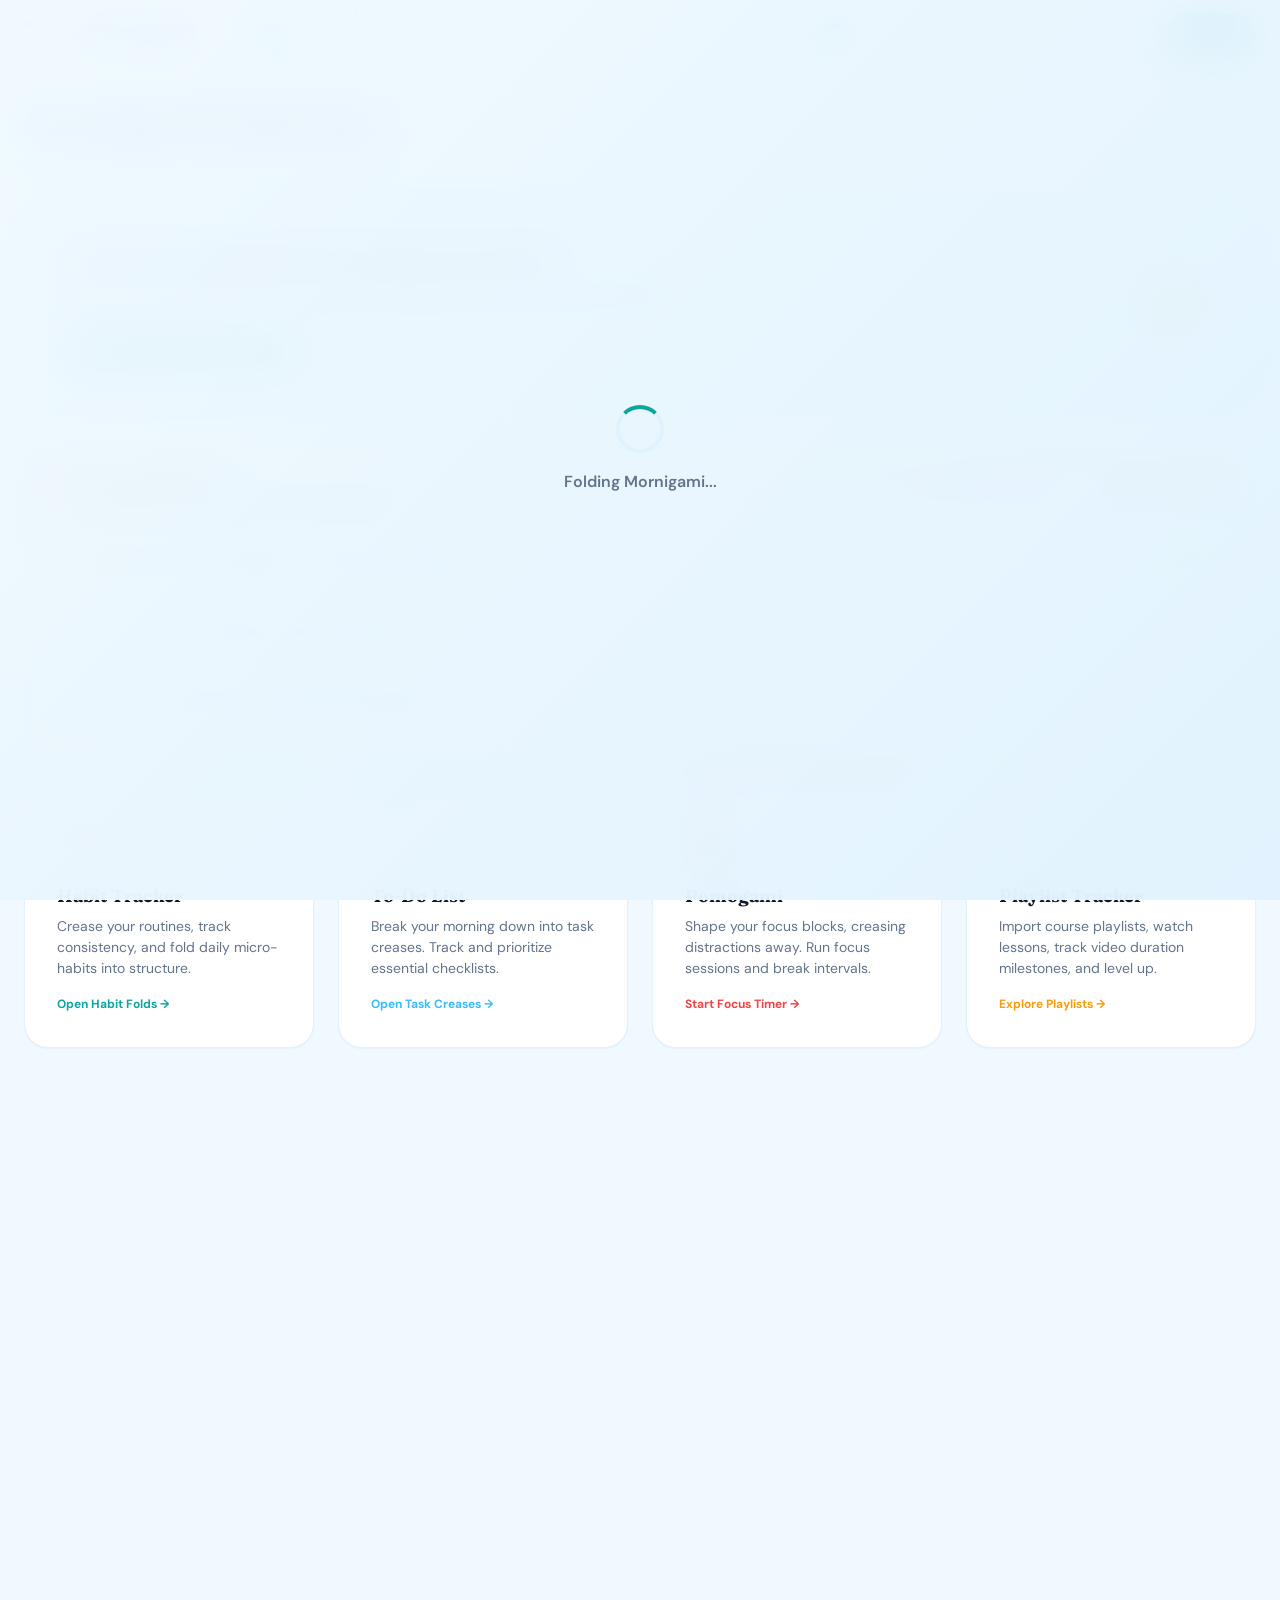
==== commit 9bfa631a: "feat: add community link, daily bounties, focus audio player, and a rewards store page to the interf" ====
--- a/index.html
+++ b/index.html
@@ -37,6 +37,7 @@
                 <a href="#" class="nav-link" data-page="todo">To-Do List</a>
                 <a href="#" class="nav-link" data-page="pomodoro">Pomodoro</a>
                 <a href="#" class="nav-link" data-page="playlist">Playlist</a>
+                <a href="#" class="nav-link" data-page="community" id="communityNavLink">Community</a>
                 <a href="#" class="nav-link" data-page="admin" id="adminNavLink" style="display: none;">
                     <svg width="16" height="16" viewBox="0 0 24 24" fill="none" stroke="currentColor" stroke-width="2"
                         stroke-linecap="round" stroke-linejoin="round" style="vertical-align: -2px; margin-right: 4px;">
@@ -114,6 +115,15 @@
                             </svg>
                             <span>Edit Profile</span>
                         </button>
+                        <button class="dropdown-item" id="storeNavLinkBtn" onclick="app.switchPage('store')">
+                            <svg width="16" height="16" viewBox="0 0 24 24" fill="none" stroke="currentColor"
+                                stroke-width="2" stroke-linecap="round" stroke-linejoin="round">
+                                <circle cx="9" cy="21" r="1" />
+                                <circle cx="20" cy="21" r="1" />
+                                <path d="M1 1h4l2.68 13.39a2 2 0 0 0 2 1.61h9.72a2 2 0 0 0 2-1.61L23 6H6" />
+                            </svg>
+                            <span>Rewards Store</span>
+                        </button>
                         <button class="dropdown-item logout" id="logoutBtn">
                             <svg width="16" height="16" viewBox="0 0 24 24" fill="none" stroke="currentColor"
                                 stroke-width="2" stroke-linecap="round" stroke-linejoin="round">
@@ -617,8 +627,32 @@
                     <h2 class="welcome-hero-title">Good morning! Ready to shape your day?</h2>
                     <p class="welcome-hero-desc">Every habit folded, task completed, and timer run brings you closer to
                         your goals. Unfold your potential crease by crease.</p>
+                    <button class="btn-primary" onclick="app.openMonthlyWrapUp()" style="margin-top: var(--spacing-sm); font-size: var(--font-size-xs); padding: 6px 12px; height: auto; display: inline-flex; align-items: center; gap: 4px;">
+                        🏅 Consistency Monthly Wrap-Up
+                    </button>
                 </div>
                 <div class="welcome-hero-sun">☀️</div>
+            </section>
+
+            <!-- Daily Bounties Panel -->
+            <section class="daily-bounties-section" style="margin-bottom: var(--spacing-xl);">
+                <div class="daily-bounties-card" style="background: linear-gradient(135deg, rgba(245, 158, 11, 0.08), rgba(239, 68, 68, 0.08)); border: 2px solid var(--color-warning); border-radius: var(--radius-xl); padding: var(--spacing-lg);">
+                    <div style="display: flex; justify-content: space-between; align-items: center; margin-bottom: var(--spacing-md); flex-wrap: wrap; gap: var(--spacing-sm);">
+                        <div style="display: flex; align-items: center; gap: var(--spacing-sm);">
+                            <span style="font-size: 1.5rem;">🔥</span>
+                            <div>
+                                <h3 style="font-family: var(--font-display); font-size: var(--font-size-lg); font-weight: 700; color: var(--color-text-primary); margin: 0;">Daily Bounties</h3>
+                                <p style="font-size: 0.75rem; color: var(--color-text-secondary); margin: 0;">Complete today's challenges for massive XP bonuses!</p>
+                            </div>
+                        </div>
+                        <div id="bountyCountdownWrapper" style="display: flex; align-items: center; gap: 6px; background: var(--color-surface); padding: 4px 12px; border-radius: var(--radius-full); border: 1.5px solid var(--color-border); font-size: var(--font-size-xs); font-weight: 700; color: var(--color-danger);">
+                            ⏱️ Expires in: <span id="bountyCountdown">00:00:00</span>
+                        </div>
+                    </div>
+                    <div id="dailyBountiesList" style="display: flex; flex-direction: column; gap: var(--spacing-sm);">
+                        <!-- Rendered dynamically -->
+                    </div>
+                </div>
             </section>
 
             <!-- Portals Grid -->
@@ -997,6 +1031,29 @@
                             </svg>
                             <span>Reset</span>
                         </button>
+                    </div>
+
+                    <!-- Sleek Focus Audio Player -->
+                    <div class="focus-audio-player" style="width: 100%; border-top: 1.5px solid var(--color-border); padding-top: var(--spacing-lg); margin-top: var(--spacing-sm); display: flex; flex-direction: column; gap: var(--spacing-sm);">
+                        <div style="display: flex; justify-content: space-between; align-items: center;">
+                            <span style="font-size: var(--font-size-sm); font-weight: 700; color: var(--color-text-secondary); display: flex; align-items: center; gap: 6px;">
+                                🎧 Focus Ambience
+                            </span>
+                            <div style="display: flex; align-items: center; gap: 8px;">
+                                <button class="btn-icon" id="audioPlayPauseBtn" onclick="app.toggleFocusAudio()" title="Play/Pause Ambience" style="width: 32px; height: 32px; font-size: 0.8rem; border: 1.5px solid var(--color-border); border-radius: 50%; display: flex; align-items: center; justify-content: center; cursor: pointer; background: var(--color-surface);">
+                                    ▶
+                                </button>
+                                <div style="display: flex; align-items: center; gap: 4px;">
+                                    <span style="font-size: 0.8rem;">🔈</span>
+                                    <input type="range" id="audioVolumeSlider" min="0" max="1" step="0.1" value="0.5" oninput="app.setFocusAudioVolume(this.value)" style="width: 60px; height: 4px; accent-color: var(--color-primary); cursor: pointer;">
+                                </div>
+                            </div>
+                        </div>
+                        <div class="audio-tracks" style="display: grid; grid-template-columns: repeat(3, 1fr); gap: var(--spacing-xs);">
+                            <button class="audio-track-btn" id="trackLofi" onclick="app.selectFocusAudioTrack('lofi')" style="padding: 6px; border: 1.5px solid var(--color-border); border-radius: var(--radius-md); background: var(--color-surface); font-size: var(--font-size-xs); font-weight: 600; cursor: pointer; transition: all var(--transition-fast);">🎵 Lo-Fi</button>
+                            <button class="audio-track-btn" id="trackRain" onclick="app.selectFocusAudioTrack('rain')" style="padding: 6px; border: 1.5px solid var(--color-border); border-radius: var(--radius-md); background: var(--color-surface); font-size: var(--font-size-xs); font-weight: 600; cursor: pointer; transition: all var(--transition-fast);">🌧️ Rain</button>
+                            <button class="audio-track-btn" id="trackCafe" onclick="app.selectFocusAudioTrack('cafe')" style="padding: 6px; border: 1.5px solid var(--color-border); border-radius: var(--radius-md); background: var(--color-surface); font-size: var(--font-size-xs); font-weight: 600; cursor: pointer; transition: all var(--transition-fast);">☕ Cafe</button>
+                        </div>
                     </div>
                 </div>
             </section>
@@ -2131,6 +2188,11 @@
                                                 multiplier)</label>
                                             <input type="number" id="xpScaleBase" class="admin-input" required min="100"
                                                 value="500">
+                                        </div>
+                                        <div class="form-group" style="grid-column: 1 / -1; margin-bottom: 0;">
+                                            <label style="font-size: 11px;">Daily Bounty Expiration (Hours)</label>
+                                            <input type="number" id="bountyExpireHours" class="admin-input" required min="1" max="168"
+                                                value="24">
                                         </div>
                                     </div>
                                     <button type="submit" class="btn-primary" style="width: 100%;">Save Global
@@ -2277,6 +2339,86 @@
         </main>
     </template>
 
+    <!-- Store Page Template -->
+    <template id="storePageTemplate">
+        <header class="app-header">
+            <div class="header-content">
+                <div class="brand-text">
+                    <h1 class="brand-title">Customization Store</h1>
+                    <p class="brand-subtitle">Spend your hard-earned XP on aesthetic camp customizations.</p>
+                </div>
+                <div class="store-balance-badge" title="Earn Spendable XP by completing habits, checking checklist tasks, finishing Focus sessions, and watching playlist course videos. Spend it in the Store to unlock customizations without losing your level." style="background: var(--color-surface); border: 1.5px solid var(--color-primary); padding: var(--spacing-sm) var(--spacing-lg); border-radius: var(--radius-full); font-weight: 700; color: var(--color-primary); font-size: var(--font-size-sm); display: flex; align-items: center; gap: var(--spacing-xs); border: 1.5px solid var(--color-primary); cursor: help;">
+                    🪙 Spendable Balance: <span id="storeBalanceText" style="margin-left: 2px;">0</span> XP
+                </div>
+            </div>
+        </header>
+
+        <main class="app-main">
+            <div class="store-tabs" style="display: flex; gap: var(--spacing-sm); margin-bottom: var(--spacing-lg); border-bottom: 1.5px solid var(--color-border); padding-bottom: var(--spacing-sm);">
+                <button class="store-tab-btn active" id="storeTabColorsBtn" onclick="app.switchStoreTab('colors')" style="padding: 8px 16px; border: none; background: transparent; font-family: inherit; font-size: var(--font-size-sm); font-weight: 700; cursor: pointer; border-bottom: 3px solid var(--color-primary); color: var(--color-primary);">🎨 Accent Colors</button>
+                <button class="store-tab-btn" id="storeTabAvatarsBtn" onclick="app.switchStoreTab('avatars')" style="padding: 8px 16px; border: none; background: transparent; font-family: inherit; font-size: var(--font-size-sm); font-weight: 700; cursor: pointer; border-bottom: 3px solid transparent; color: var(--color-text-secondary);">🦊 Profile Avatars</button>
+                <button class="store-tab-btn" id="storeTabBordersBtn" onclick="app.switchStoreTab('borders')" style="padding: 8px 16px; border: none; background: transparent; font-family: inherit; font-size: var(--font-size-sm); font-weight: 700; cursor: pointer; border-bottom: 3px solid transparent; color: var(--color-text-secondary);">✨ Badge Borders</button>
+            </div>
+
+            <div id="storeGrid" class="store-grid" style="display: grid; grid-template-columns: repeat(auto-fill, minmax(280px, 1fr)); gap: var(--spacing-lg);">
+                <!-- Dynamic Store Items -->
+            </div>
+        </main>
+    </template>
+
+    <!-- Community Page Template -->
+    <template id="communityPageTemplate">
+        <header class="app-header">
+            <div class="header-content">
+                <div class="brand-text">
+                    <h1 class="brand-title">Friends & Community</h1>
+                    <p class="brand-subtitle">Connect, compete, and share your morning folds with friends.</p>
+                </div>
+            </div>
+        </header>
+
+        <main class="app-main">
+            <div class="community-layout" style="display: grid; grid-template-columns: 1.2fr 1fr; gap: var(--spacing-xl);">
+                <!-- Leaderboard Section -->
+                <section class="leaderboard-section" style="background: var(--color-surface); border: 1.5px solid var(--color-border); border-radius: var(--radius-2xl); padding: var(--spacing-xl); box-shadow: var(--shadow-sm);">
+                    <h2 style="font-family: var(--font-display); font-size: var(--font-size-xl); font-weight: 700; margin-bottom: var(--spacing-xs); display: flex; align-items: center; gap: 8px;">
+                        🏆 Top Achievers Leaderboard
+                    </h2>
+                    <p style="font-size: var(--font-size-xs); color: var(--color-text-secondary); margin-bottom: var(--spacing-lg);">Global ranking of all users based on accumulated XP.</p>
+                    
+                    <div id="leaderboardList" style="display: flex; flex-direction: column; gap: var(--spacing-sm);">
+                        <!-- Rendered dynamically -->
+                    </div>
+                </section>
+
+                <!-- Friends Section -->
+                <section class="friends-section" style="display: flex; flex-direction: column; gap: var(--spacing-lg);">
+                    <!-- Add Friend Card -->
+                    <div style="background: var(--color-surface); border: 1.5px solid var(--color-border); border-radius: var(--radius-2xl); padding: var(--spacing-xl); box-shadow: var(--shadow-sm);">
+                        <h2 style="font-family: var(--font-display); font-size: var(--font-size-lg); font-weight: 700; margin-bottom: var(--spacing-xs); display: flex; align-items: center; gap: 6px; margin-top: 0;">
+                            👥 Add Friend
+                        </h2>
+                        <p style="font-size: var(--font-size-xs); color: var(--color-text-secondary); margin-bottom: var(--spacing-md);">Add users by username to track their progress.</p>
+                        
+                        <form id="addFriendForm" onsubmit="app.handleAddFriend(event)" style="display: flex; gap: 8px;">
+                            <input type="text" id="friendUsernameInput" placeholder="Enter username..." required style="flex: 1; padding: 10px 12px; border: 1.5px solid var(--color-border); border-radius: var(--radius-md); font-family: inherit; font-size: var(--font-size-sm); background: var(--color-bg); color: var(--color-text-primary);">
+                            <button type="submit" class="btn-primary" style="padding: 10px 16px; font-size: var(--font-size-sm); height: auto; border-radius: var(--radius-md); font-weight: 700; cursor: pointer;">Add Friend</button>
+                        </form>
+                        <div id="friendAddMsg" style="font-size: var(--font-size-xs); margin-top: 8px; font-weight: 600;"></div>
+                    </div>
+
+                    <!-- Friends List -->
+                    <div style="background: var(--color-surface); border: 1.5px solid var(--color-border); border-radius: var(--radius-2xl); padding: var(--spacing-xl); box-shadow: var(--shadow-sm); flex: 1; display: flex; flex-direction: column;">
+                        <h3 style="font-family: var(--font-display); font-size: var(--font-size-md); font-weight: 700; margin-bottom: var(--spacing-md); margin-top: 0;">Active Friends Camp</h3>
+                        <div id="friendsList" style="display: flex; flex-direction: column; gap: var(--spacing-sm); flex: 1;">
+                            <!-- Rendered dynamically -->
+                        </div>
+                    </div>
+                </section>
+            </div>
+        </main>
+    </template>
+
     <!-- Motivational Modal -->
     <div id="motivationalPopup" class="modal">
         <div class="modal-backdrop" onclick="app.closeMotivationalPopup()"></div>
@@ -2296,6 +2438,49 @@
                     onclick="app.closeMotivationalPopup()">
                     Keep Going!
                 </button>
+            </div>
+        </div>
+    </div>
+
+    <!-- Monthly Wrap-Up Modal -->
+    <div id="monthlyWrapUpModal" class="modal">
+        <div class="modal-backdrop" onclick="app.closeModal('monthlyWrapUpModal')"></div>
+        <div class="modal-container" style="max-width: 500px;">
+            <div class="modal-content" style="background: var(--color-surface); border-radius: var(--radius-2xl); padding: var(--spacing-xl); text-align: center; position: relative; animation: modalPop 0.4s var(--transition-spring);">
+                <button class="modal-close" onclick="app.closeModal('monthlyWrapUpModal')" style="position: absolute; right: var(--spacing-md); top: var(--spacing-md); background: transparent; border: none; font-size: 1.8rem; cursor: pointer; color: var(--color-text-secondary);">&times;</button>
+                <div style="font-size: 3.5rem; margin-bottom: var(--spacing-sm);">🏆</div>
+                <h2 style="font-family: var(--font-display); font-size: var(--font-size-2xl); color: var(--color-primary); margin-bottom: var(--spacing-xs); margin-top: 0;">Mornigami Monthly Wrap-Up</h2>
+                <p style="font-size: var(--font-size-sm); color: var(--color-text-secondary); margin-bottom: var(--spacing-lg);">Here is your consistency fold summary for the past month!</p>
+                
+                <div style="display: grid; grid-template-columns: 1fr 1fr; gap: var(--spacing-md); margin-bottom: var(--spacing-xl);">
+                    <div style="background: var(--color-background); border: 1.5px solid var(--color-border); padding: var(--spacing-md); border-radius: var(--radius-lg);">
+                        <div style="font-size: 1.5rem;">⏱️</div>
+                        <div id="wrapUpFocusTime" style="font-size: var(--font-size-xl); font-weight: 700; color: var(--color-text-primary); margin-top: 4px;">0h</div>
+                        <div style="font-size: 10px; color: var(--color-text-secondary); font-weight: 600; text-transform: uppercase; letter-spacing: 0.05em; margin-top: 4px;">Focus Time</div>
+                    </div>
+                    <div style="background: var(--color-background); border: 1.5px solid var(--color-border); padding: var(--spacing-md); border-radius: var(--radius-lg);">
+                        <div style="font-size: 1.5rem;">⚡</div>
+                        <div id="wrapUpHabitsKept" style="font-size: var(--font-size-xl); font-weight: 700; color: var(--color-text-primary); margin-top: 4px;">0</div>
+                        <div style="font-size: 10px; color: var(--color-text-secondary); font-weight: 600; text-transform: uppercase; letter-spacing: 0.05em; margin-top: 4px;">Habits Kept</div>
+                    </div>
+                    <div style="background: var(--color-background); border: 1.5px solid var(--color-border); padding: var(--spacing-md); border-radius: var(--radius-lg);">
+                        <div style="font-size: 1.5rem;">📋</div>
+                        <div id="wrapUpTasksDone" style="font-size: var(--font-size-xl); font-weight: 700; color: var(--color-text-primary); margin-top: 4px;">0</div>
+                        <div style="font-size: 10px; color: var(--color-text-secondary); font-weight: 600; text-transform: uppercase; letter-spacing: 0.05em; margin-top: 4px;">Tasks Finished</div>
+                    </div>
+                    <div style="background: var(--color-background); border: 1.5px solid var(--color-border); padding: var(--spacing-md); border-radius: var(--radius-lg);">
+                        <div style="font-size: 1.5rem;">✨</div>
+                        <div id="wrapUpXPGained" style="font-size: var(--font-size-xl); font-weight: 700; color: var(--color-text-primary); margin-top: 4px;">0 XP</div>
+                        <div style="font-size: 10px; color: var(--color-text-secondary); font-weight: 600; text-transform: uppercase; letter-spacing: 0.05em; margin-top: 4px;">XP Gained</div>
+                    </div>
+                </div>
+
+                <div class="wrapup-honor-badge" style="background: linear-gradient(135deg, rgba(245, 158, 11, 0.1), rgba(16, 185, 129, 0.1)); border: 1.5px dashed var(--color-primary); padding: var(--spacing-md); border-radius: var(--radius-lg); margin-bottom: var(--spacing-lg);">
+                    <div style="font-size: var(--font-size-sm); font-weight: 700; color: var(--color-primary); margin-bottom: 2px;">🎖️ Honor Status</div>
+                    <p id="wrapUpHonorStatus" style="font-size: var(--font-size-xs); color: var(--color-text-secondary); margin: 0; line-height: 1.4;">Unfolding like a master! Keep up the daily fold consistency to rise higher.</p>
+                </div>
+
+                <button class="btn-primary" style="width: 100%; font-weight: 700;" onclick="app.closeModal('monthlyWrapUpModal')">Celebrate & Share!</button>
             </div>
         </div>
     </div>
--- a/style.css
+++ b/style.css
@@ -4378,4 +4378,205 @@
     }
 }
 
+/* ========================================
+   ADDITIONAL RETENTION FEATURES STYLES
+   ======================================== */
+
+/* Daily Bounties styling */
+.bounty-item {
+    display: flex;
+    justify-content: space-between;
+    align-items: center;
+    background: var(--color-surface);
+    padding: var(--spacing-md);
+    border: 1.5px solid var(--color-border);
+    border-radius: var(--radius-lg);
+    transition: transform var(--transition-base), border-color var(--transition-base);
+}
+
+.bounty-item:hover {
+    transform: translateX(2px);
+    border-color: var(--color-warning);
+}
+
+.bounty-item.completed {
+    opacity: 0.75;
+    background: rgba(16, 185, 129, 0.04);
+    border-color: var(--color-success);
+}
+
+.bounty-title-text {
+    font-weight: 600;
+    color: var(--color-text-primary);
+    font-size: var(--font-size-sm);
+}
+
+.bounty-item.completed .bounty-title-text {
+    text-decoration: line-through;
+    color: var(--color-text-secondary);
+}
+
+.bounty-reward-badge {
+    background: linear-gradient(135deg, rgba(245, 158, 11, 0.15), rgba(239, 68, 68, 0.15));
+    border: 1px solid var(--color-warning);
+    color: var(--color-warning-dark, #D97706);
+    padding: 3px 8px;
+    border-radius: var(--radius-sm);
+    font-size: 10px;
+    font-weight: 800;
+    text-transform: uppercase;
+}
+
+/* Ambient Focus Audio Track selection */
+.audio-track-btn.active {
+    background: var(--color-primary) !important;
+    border-color: var(--color-primary) !important;
+    color: var(--color-surface) !important;
+    box-shadow: var(--shadow-sm);
+}
+
+/* Customizer Store cards */
+.store-card {
+    background: var(--color-surface);
+    border: 1.5px solid var(--color-border);
+    border-radius: var(--radius-xl);
+    padding: var(--spacing-lg);
+    display: flex;
+    flex-direction: column;
+    gap: var(--spacing-sm);
+    position: relative;
+    overflow: hidden;
+    transition: transform var(--transition-base), border-color var(--transition-base), box-shadow var(--transition-base);
+    box-shadow: var(--shadow-sm);
+}
+
+.store-card:hover {
+    transform: translateY(-4px);
+    box-shadow: var(--shadow-md);
+}
+
+.store-card.unlocked {
+    border-color: rgba(16, 185, 129, 0.4);
+}
+
+.store-card.active {
+    border-color: var(--color-primary);
+    box-shadow: 0 0 12px rgba(14, 165, 160, 0.25);
+}
+
+.store-card-badge {
+    position: absolute;
+    top: 10px;
+    right: 10px;
+    font-size: 10px;
+    font-weight: 800;
+    text-transform: uppercase;
+    padding: 2px 6px;
+    border-radius: var(--radius-sm);
+}
+
+.store-card-badge.locked {
+    background: var(--color-bg);
+    color: var(--color-text-secondary);
+    border: 1px solid var(--color-border);
+}
+
+.store-card-badge.purchased {
+    background: rgba(16, 185, 129, 0.15);
+    color: var(--color-success);
+}
+
+.store-card-badge.applied {
+    background: var(--color-primary);
+    color: var(--color-surface);
+}
+
+/* Animated custom Borders on level/badges */
+.global-badge-icon.spark-border {
+    border-color: #F59E0B !important;
+    box-shadow: 0 0 10px rgba(245, 158, 11, 0.6) !important;
+    animation: pulseBorder 1.5s infinite alternate;
+}
+
+@keyframes pulseBorder {
+    0% { transform: scale(1); box-shadow: 0 0 5px rgba(245, 158, 11, 0.4); }
+    100% { transform: scale(1.1); box-shadow: 0 0 15px rgba(245, 158, 11, 0.8); }
+}
+
+.global-badge-icon.fire-border {
+    border-color: #EF4444 !important;
+    box-shadow: 0 0 12px rgba(239, 68, 68, 0.6) !important;
+    animation: flameBorder 1s infinite alternate;
+}
+
+@keyframes flameBorder {
+    0% { transform: scale(1) rotate(-2deg); box-shadow: 0 0 6px rgba(239, 68, 68, 0.5); }
+    100% { transform: scale(1.08) rotate(2deg); box-shadow: 0 0 18px rgba(239, 68, 68, 0.9); }
+}
+
+.global-badge-icon.rainbow-border {
+    border-color: transparent !important;
+    background-image: linear-gradient(var(--color-surface), var(--color-surface)), linear-gradient(135deg, #EF4444, #F59E0B, #10B981, #38BDF8, #8A2BE2);
+    background-origin: border-box;
+    background-clip: padding-box, border-box;
+    box-shadow: 0 0 10px rgba(56, 189, 248, 0.5) !important;
+    animation: rainbowBorder 3s linear infinite;
+}
+
+@keyframes rainbowBorder {
+    0% { filter: hue-rotate(0deg); }
+    100% { filter: hue-rotate(360deg); }
+}
+
+/* Leaderboard list entries */
+.leaderboard-row {
+    display: flex;
+    align-items: center;
+    justify-content: space-between;
+    background: var(--color-surface);
+    border: 1.5px solid var(--color-border);
+    border-radius: var(--radius-xl);
+    padding: var(--spacing-sm) var(--spacing-md);
+    transition: transform var(--transition-base);
+}
+
+.leaderboard-row:hover {
+    transform: scale(1.01);
+}
+
+.leaderboard-row.current-user {
+    background: linear-gradient(135deg, rgba(14, 165, 160, 0.05), rgba(56, 189, 248, 0.05));
+    border-color: var(--color-primary);
+}
+
+.rank-badge {
+    display: flex;
+    align-items: center;
+    justify-content: center;
+    width: 28px;
+    height: 28px;
+    border-radius: 50%;
+    font-size: var(--font-size-xs);
+    font-weight: 800;
+}
+
+.rank-badge.first { background: #FEF3C7; color: #D97706; border: 1px solid #FCD34D; }
+.rank-badge.second { background: #F3F4F6; color: #4B5563; border: 1px solid #E5E7EB; }
+.rank-badge.third { background: #FFEDD5; color: #EA580C; border: 1px solid #FED7AA; }
+.rank-badge.normal { background: var(--color-bg); color: var(--color-text-secondary); border: 1.5px solid var(--color-border); }
+
+/* Friend card rows */
+.friend-row {
+    display: flex;
+    align-items: center;
+    justify-content: space-between;
+    padding: var(--spacing-sm);
+    border-bottom: 1px solid var(--color-border);
+}
+
+.friend-row:last-child {
+    border-bottom: none;
+}
+
+
 
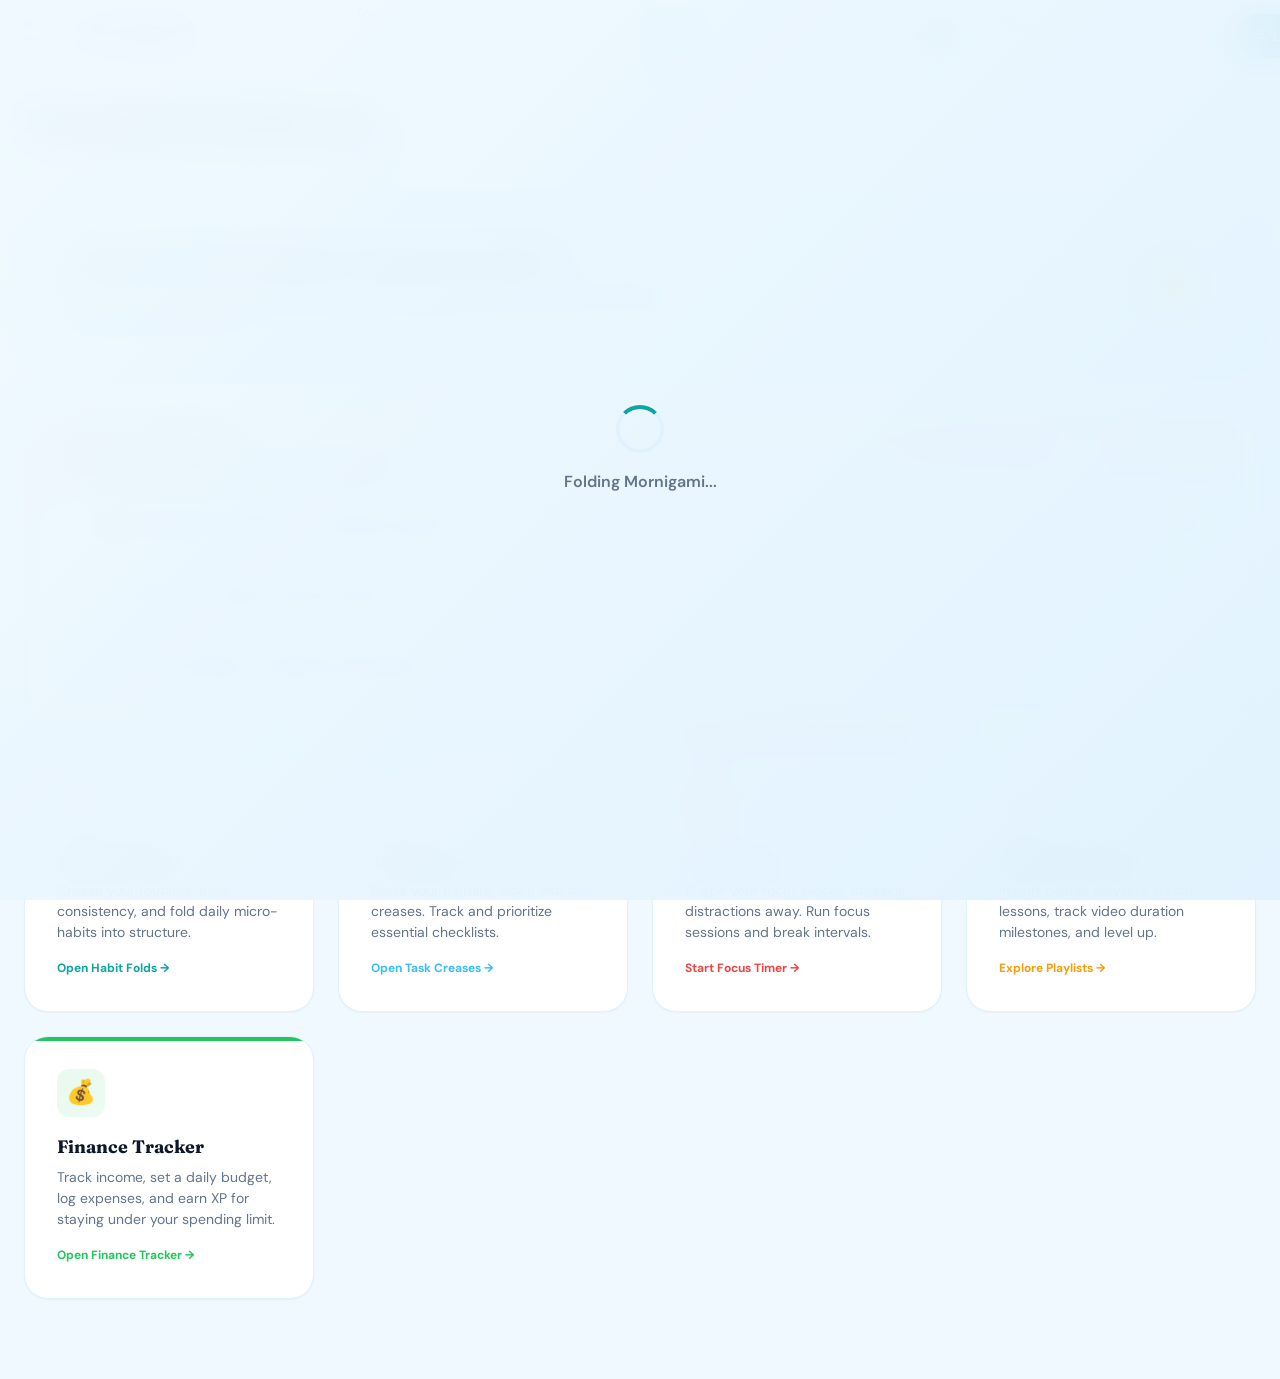
==== commit 74d3165d: "feat: enhance financial tracker with custom start dates, dynamic currencies, description logging, an" ====
--- a/index.html
+++ b/index.html
@@ -33,10 +33,11 @@
                 </div>
             </div>
             <div class="nav-links">
-                <a href="#" class="nav-link active" data-page="habits">Habit Tracker</a>
+                <a href="#" class="nav-link" data-page="finance" id="financeNavLink">Finance</a>
                 <a href="#" class="nav-link" data-page="todo">To-Do List</a>
                 <a href="#" class="nav-link" data-page="pomodoro">Pomodoro</a>
                 <a href="#" class="nav-link" data-page="playlist">Playlist</a>
+                <a href="#" class="nav-link active" data-page="habits">Habit Tracker</a>
                 <a href="#" class="nav-link" data-page="community" id="communityNavLink">Community</a>
                 <a href="#" class="nav-link" data-page="admin" id="adminNavLink" style="display: none;">
                     <svg width="16" height="16" viewBox="0 0 24 24" fill="none" stroke="currentColor" stroke-width="2"
@@ -232,6 +233,14 @@
 
     <!-- Main Container -->
     <div class="app-container">
+        <!-- System Announcement Banner -->
+        <div id="globalAnnouncementBanner" class="announcement-banner" style="display: none;">
+            <div class="announcement-content-wrap">
+                <span class="announcement-icon">📢</span>
+                <span id="announcementText" class="announcement-text">Welcome to Mornigami!</span>
+            </div>
+            <button class="announcement-close" onclick="app.closeAnnouncement()">&times;</button>
+        </div>
         <!-- Dynamic Content Container -->
         <div id="pageContent"></div>
     </div>
@@ -627,9 +636,6 @@
                     <h2 class="welcome-hero-title">Good morning! Ready to shape your day?</h2>
                     <p class="welcome-hero-desc">Every habit folded, task completed, and timer run brings you closer to
                         your goals. Unfold your potential crease by crease.</p>
-                    <button class="btn-primary" onclick="app.openMonthlyWrapUp()" style="margin-top: var(--spacing-sm); font-size: var(--font-size-xs); padding: 6px 12px; height: auto; display: inline-flex; align-items: center; gap: 4px;">
-                        🏅 Consistency Monthly Wrap-Up
-                    </button>
                 </div>
                 <div class="welcome-hero-sun">☀️</div>
             </section>
@@ -700,7 +706,322 @@
                     </div>
                     <div class="portal-card-footer playlist">Explore Playlists →</div>
                 </div>
+
+                <!-- Finance Tracker Card -->
+                <div class="portal-card finance" onclick="app.switchPage('finance')">
+                    <div class="portal-icon-wrapper finance">💰</div>
+                    <div class="portal-card-body">
+                        <h3 class="portal-card-title">Finance Tracker</h3>
+                        <p class="portal-card-desc">Track income, set a daily budget, log expenses, and earn XP for staying under your spending limit.</p>
+                    </div>
+                    <div class="portal-card-footer finance">Open Finance Tracker →</div>
+                </div>
             </section>
+        </main>
+    </template>
+
+    <template id="financePageTemplate">
+        <header class="app-header">
+            <div class="header-content">
+                <div class="brand-text">
+                    <h1 class="brand-title">Finance Tracker</h1>
+                    <p class="brand-subtitle">Track income, set a daily budget, log expenses, and earn XP for staying under your spending limit.</p>
+                </div>
+                <div class="header-actions" id="financeHeaderActions" style="display: none;">
+                    <button class="btn-secondary" onclick="app.resetFinanceMonth()" title="Reset current month budget" style="display: flex; align-items: center; gap: 4px;">
+                        🔄 Reset Month
+                    </button>
+                </div>
+            </div>
+        </header>
+
+        <main class="app-main">
+            <!-- Setup Section -->
+            <div id="financeSetupContainer" class="finance-card" style="max-width: 500px; margin: var(--spacing-xl) auto; text-align: center; display: none;">
+                <div style="font-size: 4rem; margin-bottom: var(--spacing-md); line-height: 1;">🌱💰</div>
+                <h2 style="font-family: var(--font-display); font-size: var(--font-size-2xl); font-weight: 800; color: var(--color-primary); margin-bottom: var(--spacing-sm);">Welcome to a New Month!</h2>
+                <p style="color: var(--color-text-secondary); margin-bottom: var(--spacing-xl); font-size: var(--font-size-sm);">Let's shape your financial routine crease by crease. Set your incoming funds (allowance, salary, or budget) for this month to calculate a recommended daily spending limit.</p>
+                
+                <form id="financeSetupForm" onsubmit="app.handleFinanceSetup(event)" style="display: flex; flex-direction: column; gap: var(--spacing-md); text-align: left;">
+                    <div class="form-group">
+                        <label for="financeIncomeInput" class="form-label">Starting Income / Balance</label>
+                        <input type="number" id="financeIncomeInput" class="form-input" placeholder="e.g. 1000" min="1" required>
+                    </div>
+                    <div style="display: grid; grid-template-columns: 1fr 1fr; gap: var(--spacing-md);">
+                        <div class="form-group">
+                            <label for="financeStartDateInput" class="form-label">Starting Entry Date</label>
+                            <input type="date" id="financeStartDateInput" class="form-input" required>
+                        </div>
+                        <div class="form-group">
+                            <label for="financeCurrencySelect" class="form-label">Select Currency</label>
+                            <select id="financeCurrencySelect" class="form-input" style="height: 48px; padding: 0 1rem; font-weight: 600; background: var(--color-bg);">
+                                <option value="EGP">EGP (Egyptian Pounds)</option>
+                                <option value="USD">USD (US Dollars)</option>
+                                <option value="EUR">EUR (Euros)</option>
+                                <option value="GBP">GBP (British Pounds)</option>
+                                <option value="SAR">SAR (Saudi Riyals)</option>
+                                <option value="AED">AED (UAE Dirhams)</option>
+                            </select>
+                        </div>
+                    </div>
+                    <button type="submit" class="btn-primary" style="justify-content: center; height: 48px; font-weight: 700; margin-top: var(--spacing-sm);">
+                        Initialize Dynamic Budget
+                    </button>
+                </form>
+            </div>
+
+            <!-- Dashboard Section -->
+            <div id="financeDashboardContainer" style="display: none;">
+                <!-- Stats Row -->
+                <section class="stats-section" style="margin-bottom: var(--spacing-xl);">
+                    <!-- Monthly Budget Stat -->
+                    <div class="stat-card">
+                        <div class="stat-icon stat-icon-blue">
+                            <svg width="24" height="24" viewBox="0 0 24 24" fill="none" stroke="currentColor" stroke-width="2">
+                                <rect x="2" y="4" width="20" height="16" rx="2" />
+                                <line x1="12" y1="10" x2="12" y2="10" />
+                                <line x1="8" y1="10" x2="8" y2="10" />
+                                <line x1="16" y1="10" x2="16" y2="10" />
+                            </svg>
+                        </div>
+                        <div class="stat-content" style="flex: 1; display: flex; flex-direction: column;">
+                            <p class="stat-label">Monthly Funds</p>
+                            <div style="display: flex; justify-content: space-between; align-items: center; gap: var(--spacing-xs); flex-wrap: wrap;">
+                                <p class="stat-value" id="financeMonthlyBudgetVal" style="margin-bottom: 0;">EGP 0.00</p>
+                                <button type="button" onclick="app.showAddFundsPrompt()" class="btn-primary" style="font-size: 11px; padding: 4px 10px; height: 26px; border-radius: var(--radius-md); font-weight: 700; background: var(--color-primary); border: none; cursor: pointer; display: inline-flex; align-items: center; justify-content: center;">+ Add Funds</button>
+                            </div>
+                        </div>
+                    </div>
+
+                    <!-- Recommended Daily Limit Stat -->
+                    <div class="stat-card">
+                        <div class="stat-icon stat-icon-orange">
+                            <svg width="24" height="24" viewBox="0 0 24 24" fill="none" stroke="currentColor" stroke-width="2">
+                                <circle cx="12" cy="12" r="10" />
+                                <polyline points="12 6 12 12 16 14" />
+                            </svg>
+                        </div>
+                        <div class="stat-content">
+                            <p class="stat-label">Recommended Daily Limit</p>
+                            <p class="stat-value" id="financeDailyLimitVal">$0.00</p>
+                        </div>
+                    </div>
+
+                    <!-- Today's Spend Stat -->
+                    <div class="stat-card" id="financeTodaySpentCard">
+                        <div class="stat-icon" id="financeTodaySpentIcon" style="background: linear-gradient(135deg, #DCFCE7, #BBF7D0); color: var(--color-success);">
+                            <svg width="24" height="24" viewBox="0 0 24 24" fill="none" stroke="currentColor" stroke-width="2">
+                                <line x1="12" y1="1" x2="12" y2="23"></line>
+                                <path d="M17 5H9.5a3.5 3.5 0 0 0 0 7h5a3.5 3.5 0 0 1 0 7H6"></path>
+                            </svg>
+                        </div>
+                        <div class="stat-content">
+                            <p class="stat-label">Today's Spend</p>
+                            <p class="stat-value" id="financeTodaySpentVal">$0.00</p>
+                        </div>
+                    </div>
+                </section>
+
+                <!-- Grid Split -->
+                <div class="finance-grid">
+                    <!-- Left Column: Forms and XP claiming -->
+                    <div style="display: flex; flex-direction: column; gap: var(--spacing-lg);">
+                        <!-- Quick Log Form -->
+                        <div class="finance-card">
+                            <h3 class="finance-card-title">✍️ Daily Quick-Log</h3>
+                            <form id="logExpenseForm" onsubmit="app.handleLogExpense(event)" style="display: flex; flex-direction: column; gap: var(--spacing-sm);">
+                                <div class="form-group" style="margin-bottom: var(--spacing-xs);">
+                                    <label for="expenseNameInput" class="form-label">Purchase / Item Name</label>
+                                    <input type="text" id="expenseNameInput" class="form-input" required autocomplete="off">
+                                </div>
+                                <div class="form-group" style="margin-bottom: var(--spacing-xs);">
+                                    <label for="expenseDescInput" class="form-label">Description / Detail</label>
+                                    <input type="text" id="expenseDescInput" class="form-input" required autocomplete="off">
+                                </div>
+                                <div style="display: grid; grid-template-columns: 1fr 1fr; gap: var(--spacing-md); margin-bottom: var(--spacing-xs);">
+                                    <div class="form-group" style="margin-bottom: 0;">
+                                        <label for="expenseAmountInput" class="form-label">Amount</label>
+                                        <input type="number" id="expenseAmountInput" class="form-input" step="0.01" min="0.01" placeholder="0.00" required>
+                                    </div>
+                                    <div class="form-group" style="margin-bottom: 0;">
+                                        <label for="expenseDateInput" class="form-label">Date of Purchase</label>
+                                        <input type="date" id="expenseDateInput" class="form-input" required>
+                                    </div>
+                                </div>
+                                
+                                <div class="form-group" style="margin-bottom: var(--spacing-xs);">
+                                    <div style="display: flex; justify-content: space-between; align-items: center; margin-bottom: 2px;">
+                                        <label class="form-label" style="margin-bottom: 0;">Quick Category Tags</label>
+                                        <a href="#" onclick="app.toggleCategoryCustomizer(event)" style="font-size: 11px; color: var(--color-primary); font-weight: 700; text-decoration: underline; cursor: pointer;">⚙️ Customize Tags</a>
+                                    </div>
+                                    
+                                    <!-- Category Customizer Panel (Initially Hidden) -->
+                                    <div id="categoryCustomizer" style="display: none; background: var(--color-bg); padding: var(--spacing-sm); border-radius: var(--radius-md); border: 1.5px solid var(--color-border); margin-bottom: var(--spacing-sm);">
+                                        <div style="display: flex; justify-content: space-between; align-items: center; margin-bottom: var(--spacing-xs);">
+                                            <span style="font-size: 11px; font-weight: 700; color: var(--color-text-secondary);">Manage Custom Tags</span>
+                                        </div>
+                                        <div id="customizerCategoriesList" class="preset-tags-grid" style="margin-bottom: var(--spacing-sm); gap: 4px;">
+                                            <!-- Populated dynamically -->
+                                        </div>
+                                        <div style="display: flex; gap: var(--spacing-xs);">
+                                            <input type="text" id="newCategoryInput" class="form-input" placeholder="e.g. Snacks 🍿" style="flex: 1; padding: 6px 12px; font-size: var(--font-size-xs); height: 32px; border-radius: var(--radius-md); border: 1px solid var(--color-border); background: var(--color-surface);">
+                                            <button type="button" class="btn-primary" onclick="app.addCustomCategory()" style="font-size: var(--font-size-xs); padding: 0 12px; height: 32px;">Add</button>
+                                        </div>
+                                    </div>
+
+                                    <div class="preset-tags-grid" id="financePresetTagsGrid">
+                                        <!-- Populated dynamically -->
+                                    </div>
+                                    <input type="hidden" id="selectedExpenseCategory" value="">
+                                </div>
+
+                                <button type="submit" class="btn-primary" style="justify-content: center; height: 44px; font-weight: 700; margin-top: var(--spacing-xs);">
+                                    Log Purchase
+                                </button>
+                            </form>
+                        </div>
+
+                        <!-- Vault & Budget Controls -->
+                        <div class="finance-card">
+                            <h3 class="finance-card-title">🏦 Savings Vault & Adjustments</h3>
+                            
+                            <!-- Savings Vault Balance Display -->
+                            <div style="background: linear-gradient(135deg, rgba(34, 197, 94, 0.08), rgba(14, 165, 160, 0.08)); border: 2.5px dashed var(--color-success); border-radius: var(--radius-lg); padding: var(--spacing-md); text-align: center; margin-bottom: var(--spacing-lg);">
+                                <span style="font-size: 2rem; display: block; margin-bottom: 2px;">🏦</span>
+                                <span style="font-size: 10px; font-weight: 700; color: var(--color-text-secondary); text-transform: uppercase; letter-spacing: 0.5px;">Savings Vault Balance</span>
+                                <span id="financeSavingsVaultVal" style="font-weight: 800; font-size: var(--font-size-2xl); color: var(--color-success); display: block;">EGP 0.00</span>
+                            </div>
+
+                            <!-- Transfer to Savings Vault -->
+                            <form id="transferSavingsForm" onsubmit="app.handleTransferToSavings(event)" style="display: flex; gap: var(--spacing-xs); align-items: flex-end;">
+                                <div class="form-group" style="flex: 1; margin-bottom: 0;">
+                                    <label for="transferSavingsAmount" class="form-label" style="font-size: 11px;">Transfer to Savings Vault</label>
+                                    <input type="number" id="transferSavingsAmount" class="form-input" step="0.01" min="0.01" placeholder="0.00" required style="height: 38px; padding: 6px 12px; font-size: var(--font-size-xs); border-radius: var(--radius-md); border: 1px solid var(--color-border); background: var(--color-bg);">
+                                </div>
+                                <button type="submit" class="btn-primary" style="font-size: var(--font-size-xs); padding: 0 var(--spacing-md); height: 38px; font-weight: 700; background: var(--color-success); border-color: var(--color-success);">Transfer</button>
+                            </form>
+                        </div>
+
+                        <!-- Gamification Reward Card -->
+                        <div class="finance-card xp-claim-card" style="text-align: center;">
+                            <h3 style="font-family: var(--font-display); font-size: var(--font-size-md); font-weight: 700; color: var(--color-success); margin-bottom: 4px; display: flex; align-items: center; justify-content: center; gap: 6px;">
+                                🎮 Mindful Spending Reward
+                            </h3>
+                            <p style="font-size: var(--font-size-xs); color: var(--color-text-secondary); margin-bottom: var(--spacing-md); line-height: 1.4;">
+                                Stay under your daily recommended limit to earn a bonus of <strong>+50 XP</strong>. Best claimed when you finish logging for the day!
+                            </p>
+                            <div style="margin-bottom: var(--spacing-md);">
+                                <span id="financeXPRewardStatusText" style="font-weight: 700; font-size: var(--font-size-sm); color: var(--color-text-primary);">XP reward loading...</span>
+                            </div>
+                            <button id="claimFinanceXPBtn" class="btn-primary" onclick="app.claimFinanceXP()" style="width: 100%; justify-content: center; font-weight: 700; background: var(--color-success); border-color: var(--color-success);">
+                                Claim +50 XP
+                            </button>
+                        </div>
+                    </div>
+
+                    <!-- Right Column: Visual Analytics and History -->
+                    <div style="display: flex; flex-direction: column; gap: var(--spacing-lg);">
+                        <!-- Visual Analytics -->
+                        <div class="finance-card">
+                            <h3 class="finance-card-title">📊 Visual Analytics</h3>
+                            
+                            <!-- Circle Progress Ring -->
+                            <div class="finance-progress-circle-wrapper">
+                                <svg class="finance-progress-circle" width="160" height="160" viewBox="0 0 160 160">
+                                    <circle class="circle-bg" cx="80" cy="80" r="70"></circle>
+                                    <circle id="financeProgressCircleFill" class="circle-fill" cx="80" cy="80" r="70" stroke-dasharray="439.8" stroke-dashoffset="439.8"></circle>
+                                </svg>
+                                <div class="circle-text">
+                                    <span id="financePercentSpentText" class="circle-percent">0%</span>
+                                    <span class="circle-label">Spent</span>
+                                </div>
+                            </div>
+                            
+                            <!-- Spent vs Remaining values -->
+                            <div style="display: flex; justify-content: space-between; text-align: center; margin-top: var(--spacing-md); border-top: 1px solid var(--color-border); padding-top: var(--spacing-md); margin-bottom: var(--spacing-md);">
+                                <div style="flex: 1;">
+                                    <p style="font-size: 10px; font-weight: 700; color: var(--color-text-secondary); text-transform: uppercase;">Total Spent</p>
+                                    <p id="financeTotalSpentText" style="font-weight: 800; font-size: var(--font-size-lg); color: var(--color-danger);">$0.00</p>
+                                </div>
+                                <div style="width: 1px; background: var(--color-border);"></div>
+                                <div style="flex: 1;">
+                                    <p style="font-size: 10px; font-weight: 700; color: var(--color-text-secondary); text-transform: uppercase;">Remaining Balance</p>
+                                    <p id="financeRemainingText" style="font-weight: 800; font-size: var(--font-size-lg); color: var(--color-success);">$0.00</p>
+                                </div>
+                            </div>
+
+                            <!-- Alert Banner placeholder -->
+                            <div id="financeAlertBanner" class="finance-alert success" style="margin-bottom: 0;">
+                                <!-- Rendered dynamically -->
+                            </div>
+                        </div>
+
+                        <!-- Logged Purchases List -->
+                        <div class="finance-card">
+                            <h3 class="finance-card-title">📋 Logged Purchases</h3>
+                            <div class="expense-list-container">
+                                <div id="expenseListEmpty" style="padding: var(--spacing-xl) 0; text-align: center; color: var(--color-text-tertiary); font-size: var(--font-size-sm);">
+                                    <div style="font-size: 2.5rem; margin-bottom: var(--spacing-sm);">🛒</div>
+                                    <p>No purchases logged yet this month.</p>
+                                </div>
+                                <div id="expenseListContent" style="display: flex; flex-direction: column;">
+                                    <!-- Rendered dynamically -->
+                                </div>
+                            </div>
+                        </div>
+
+                        <!-- Savings Goal Planner -->
+                        <div class="finance-card">
+                            <h3 class="finance-card-title">🎯 Save Up to Goal</h3>
+                            <p style="font-size: var(--font-size-xs); color: var(--color-text-secondary); margin-bottom: var(--spacing-md); line-height: 1.4;">
+                                Set target items and let the smart engine suggest monthly savings configurations.
+                            </p>
+                            
+                            <!-- Active Goal Progress Display -->
+                            <div id="financeActiveGoalContainer" style="display: none; background: var(--color-bg); padding: var(--spacing-md); border-radius: var(--radius-lg); border: 1.5px solid var(--color-border); margin-bottom: var(--spacing-md);">
+                                <div style="display: flex; justify-content: space-between; align-items: center; margin-bottom: 6px;">
+                                    <span id="financeActiveGoalName" style="font-weight: 700; color: var(--color-text-primary); font-size: var(--font-size-sm);">Active Goal: iPad Pro</span>
+                                    <div style="display: flex; align-items: center; gap: var(--spacing-xs);">
+                                        <a href="#" onclick="app.editActiveGoal(event)" style="font-size: 11px; color: var(--color-primary); font-weight: 700; text-decoration: underline; cursor: pointer; margin-right: 6px;">✏️ Edit</a>
+                                        <span id="financeActiveGoalProgressPct" style="font-weight: 700; color: var(--color-primary); font-size: var(--font-size-xs);">25%</span>
+                                    </div>
+                                </div>
+                                <div style="background: var(--color-border); height: 8px; border-radius: 4px; overflow: hidden; margin-bottom: 6px;">
+                                    <div id="financeActiveGoalProgressBar" style="background: var(--color-primary); height: 100%; width: 25%; transition: width 0.3s;"></div>
+                                </div>
+                                <p id="financeActiveGoalStatus" style="font-size: 11px; color: var(--color-text-secondary); margin-bottom: 0;"></p>
+                            </div>
+
+                            <form id="goalPlannerForm" onsubmit="app.handleSetActiveGoal(event)" style="display: flex; flex-direction: column; gap: var(--spacing-sm);">
+                                <div class="form-group" style="margin-bottom: 0;">
+                                    <label for="goalNameInput" class="form-label" style="font-size: 11px;">Goal / Item Name</label>
+                                    <input type="text" id="goalNameInput" class="form-input" placeholder="e.g. New Laptop, Vacation" required style="height: 38px; padding: 6px 12px; font-size: var(--font-size-xs);">
+                                </div>
+                                <div style="display: grid; grid-template-columns: 1fr 1fr; gap: var(--spacing-md);">
+                                    <div class="form-group" style="margin-bottom: 0;">
+                                        <label for="goalTargetInput" class="form-label" style="font-size: 11px;">Target Amount</label>
+                                        <input type="number" id="goalTargetInput" class="form-input" placeholder="0.00" min="1" required style="height: 38px; padding: 6px 12px; font-size: var(--font-size-xs);" oninput="app.updateGoalSuggestions()">
+                                    </div>
+                                    <div class="form-group" style="margin-bottom: 0;">
+                                        <label for="goalDurationInput" class="form-label" style="font-size: 11px;">Desired Duration (Months)</label>
+                                        <input type="number" id="goalDurationInput" class="form-input" placeholder="e.g. 6" min="1" required style="height: 38px; padding: 6px 12px; font-size: var(--font-size-xs);" oninput="app.updateGoalSuggestions()">
+                                    </div>
+                                </div>
+                                
+                                <!-- Suggestions Engine Panel -->
+                                <div id="goalSuggestionsPanel" style="display: none; background: var(--color-bg); padding: var(--spacing-sm); border-radius: var(--radius-md); border: 1.5px dashed var(--color-border); font-size: 11px; line-height: 1.4;">
+                                    <!-- Rendered dynamically -->
+                                </div>
+
+                                <button type="submit" class="btn-primary" style="justify-content: center; height: 38px; font-weight: 700; margin-top: var(--spacing-xs); font-size: var(--font-size-xs);">
+                                    Set Active Goal
+                                </button>
+                            </form>
+                        </div>
+                    </div>
+                </div>
+            </div>
+            </div>
         </main>
     </template>
 
@@ -1212,6 +1533,19 @@
         </header>
 
         <main class="app-main">
+            <!-- Badges Inventory Widget for Normal Users -->
+            <div class="badges-showcase-section" id="userBadgesShowcaseCard"
+                style="display: none; background: var(--color-surface); border: 1px solid var(--color-border); border-radius: var(--radius-xl); padding: var(--spacing-lg) var(--spacing-xl); margin-bottom: var(--spacing-lg);">
+                <h3 class="settings-section-title"
+                    style="margin-bottom: var(--spacing-md); display: flex; align-items: center; gap: 8px;">
+                    🏅 Badges Chest
+                </h3>
+                <div class="badges-grid-container" id="userBadgesContainer"
+                    style="display: flex; flex-wrap: wrap; gap: var(--spacing-sm);">
+                    <!-- Dynamic Badges -->
+                </div>
+            </div>
+
             <div class="settings-container">
                 <!-- Profile Picture -->
                 <div class="settings-section">
@@ -1356,417 +1690,52 @@
                     </div>
                     <div id="passwordMsg" class="settings-msg"></div>
                 </div>
+
+                <!-- Consistency Monthly Wrap-Up Info -->
+                <div class="settings-section">
+                    <h3 class="settings-section-title">
+                        <svg width="20" height="20" viewBox="0 0 24 24" fill="none" stroke="currentColor" stroke-width="2" stroke-linecap="round" stroke-linejoin="round">
+                            <circle cx="12" cy="12" r="10" />
+                            <path d="M12 8v4l3 3" />
+                        </svg>
+                        Consistency Monthly Wrap-Up
+                    </h3>
+                    <p style="font-size: var(--font-size-xs); color: var(--color-text-secondary); margin-bottom: var(--spacing-md); line-height: 1.4;">
+                        Here is your consistency fold summary for the past month!
+                    </p>
+                    
+                    <div style="display: grid; grid-template-columns: 1fr 1fr; gap: var(--spacing-md); margin-bottom: var(--spacing-lg);">
+                        <div style="background: var(--color-bg); border: 1.5px solid var(--color-border); padding: var(--spacing-md); border-radius: var(--radius-lg); text-align: center;">
+                            <div style="font-size: 1.5rem;">⏱️</div>
+                            <div id="wrapUpFocusTime" style="font-size: var(--font-size-lg); font-weight: 700; color: var(--color-text-primary); margin-top: 4px;">0h</div>
+                            <div style="font-size: 10px; color: var(--color-text-secondary); font-weight: 600; text-transform: uppercase; letter-spacing: 0.05em; margin-top: 4px;">Focus Time</div>
+                        </div>
+                        <div style="background: var(--color-bg); border: 1.5px solid var(--color-border); padding: var(--spacing-md); border-radius: var(--radius-lg); text-align: center;">
+                            <div style="font-size: 1.5rem;">⚡</div>
+                            <div id="wrapUpHabitsKept" style="font-size: var(--font-size-lg); font-weight: 700; color: var(--color-text-primary); margin-top: 4px;">0</div>
+                            <div style="font-size: 10px; color: var(--color-text-secondary); font-weight: 600; text-transform: uppercase; letter-spacing: 0.05em; margin-top: 4px;">Habits Kept</div>
+                        </div>
+                        <div style="background: var(--color-bg); border: 1.5px solid var(--color-border); padding: var(--spacing-md); border-radius: var(--radius-lg); text-align: center;">
+                            <div style="font-size: 1.5rem;">📋</div>
+                            <div id="wrapUpTasksDone" style="font-size: var(--font-size-lg); font-weight: 700; color: var(--color-text-primary); margin-top: 4px;">0</div>
+                            <div style="font-size: 10px; color: var(--color-text-secondary); font-weight: 600; text-transform: uppercase; letter-spacing: 0.05em; margin-top: 4px;">Tasks Finished</div>
+                        </div>
+                        <div style="background: var(--color-bg); border: 1.5px solid var(--color-border); padding: var(--spacing-md); border-radius: var(--radius-lg); text-align: center;">
+                            <div style="font-size: 1.5rem;">✨</div>
+                            <div id="wrapUpXPGained" style="font-size: var(--font-size-lg); font-weight: 700; color: var(--color-text-primary); margin-top: 4px;">0 XP</div>
+                            <div style="font-size: 10px; color: var(--color-text-secondary); font-weight: 600; text-transform: uppercase; letter-spacing: 0.05em; margin-top: 4px;">XP Gained</div>
+                        </div>
+                    </div>
+
+                    <div class="wrapup-honor-badge" style="background: linear-gradient(135deg, rgba(245, 158, 11, 0.08), rgba(16, 185, 129, 0.08)); border: 1.5px dashed var(--color-primary); padding: var(--spacing-md); border-radius: var(--radius-lg); text-align: center;">
+                        <div style="font-size: var(--font-size-xs); font-weight: 700; color: var(--color-primary); margin-bottom: 2px;">🎖️ Honor Status</div>
+                        <p id="wrapUpHonorStatus" style="font-size: var(--font-size-xs); color: var(--color-text-secondary); margin: 0; line-height: 1.4;">Unfolding like a master! Keep up the daily fold consistency to rise higher.</p>
+                    </div>
+                </div>
             </div>
         </main>
     </template>
 
-    <!-- Main Container -->
-    <div class="app-container">
-        <!-- System Announcement Banner -->
-        <div id="globalAnnouncementBanner" class="announcement-banner" style="display: none;">
-            <div class="announcement-content-wrap">
-                <span class="announcement-icon">📢</span>
-                <span id="announcementText" class="announcement-text">Welcome to Mornigami!</span>
-            </div>
-            <button class="announcement-close" onclick="app.closeAnnouncement()">&times;</button>
-        </div>
-        <!-- Dynamic Content Container -->
-        <div id="pageContent"></div>
-    </div>
-
-    <!-- Habit Modal -->
-    <div id="habitModal" class="modal">
-        <div class="modal-backdrop"></div>
-        <div class="modal-container">
-            <div class="modal-content">
-                <div class="modal-header">
-                    <h2 class="modal-title" id="habitModalTitle">Create New Habit</h2>
-                    <button class="modal-close" id="closeHabitModal">
-                        <svg width="24" height="24" viewBox="0 0 24 24" fill="none">
-                            <path d="M18 6L6 18M6 6L18 18" stroke="currentColor" stroke-width="2" stroke-linecap="round"
-                                stroke-linejoin="round" />
-                        </svg></button>
-                </div>
-                <form id="habitForm">
-                    <div class="form-group">
-                        <label for="habitName">Habit Name</label>
-                        <input type="text" id="habitName" required placeholder="e.g., Drink water">
-                    </div>
-                    <div class="form-group">
-                        <label for="habitCategory">Category</label>
-                        <select id="habitCategory">
-                            <option value="Health">Health</option>
-                            <option value="Mind">Mind</option>
-                            <option value="Work">Work</option>
-                            <option value="Other">Other</option>
-                        </select>
-                    </div>
-                    <div class="form-group">
-                        <label for="habitFrequency">Frequency</label>
-                        <select id="habitFrequency">
-                            <option value="daily">Daily</option>
-                            <option value="weekly">Weekly</option>
-                        </select>
-                    </div>
-                    <div class="modal-actions">
-                        <button type="button" class="btn-secondary" id="cancelHabitBtn">Cancel</button>
-                        <button type="submit" class="btn-primary">Create Habit</button>
-                    </div>
-                </form>
-            </div>
-        </div>
-    </div>
-
-    <!-- Task Modal -->
-    <div id="taskModal" class="modal">
-        <div class="modal-backdrop"></div>
-        <div class="modal-container">
-            <div class="modal-content">
-                <div class="modal-header">
-                    <h2 class="modal-title" id="taskModalTitle">Create New Task</h2>
-                    <button class="modal-close" id="closeTaskModal">
-                        <svg width="24" height="24" viewBox="0 0 24 24" fill="none">
-                            <path d="M18 6L6 18M6 6L18 18" stroke="currentColor" stroke-width="2" stroke-linecap="round"
-                                stroke-linejoin="round" />
-                        </svg></button>
-                </div>
-                <form id="taskForm">
-                    <input type="hidden" id="taskId">
-                    <div class="form-group">
-                        <label for="taskTitle">Task Title</label>
-                        <input type="text" id="taskTitle" required placeholder="e.g., Read a book">
-                    </div>
-                    <div class="form-group">
-                        <label for="taskDesc">Description</label>
-                        <textarea id="taskDesc" placeholder="e.g., Read 10 pages of a book"></textarea>
-                    </div>
-                    <div class="form-group">
-                        <label for="taskPriority">Priority</label>
-                        <select id="taskPriority">
-                            <option value="low">Low</option>
-                            <option value="medium">Medium</option>
-                            <option value="high">High</option>
-                        </select>
-                    </div>
-                    <div class="modal-actions">
-                        <button type="button" class="btn-secondary" id="cancelTaskBtn">Cancel</button>
-                        <button type="submit" class="btn-primary" id="taskSubmitBtnText">Create Task</button>
-                    </div>
-                </form>
-            </div>
-        </div>
-    </div>
-
-    <!-- Pomodoro Settings Modal -->
-    <div id="pomodoroModal" class="modal">
-        <div class="modal-backdrop" onclick="app.closeModal('pomodoroModal')"></div>
-        <div class="modal-container">
-            <div class="modal-content">
-                <div class="modal-header">
-                    <h2 class="modal-title">Pomodoro Settings</h2>
-                    <button class="modal-close" onclick="app.closeModal('pomodoroModal')">
-                        <svg width="24" height="24" viewBox="0 0 24 24" fill="none">
-                            <path d="M18 6L6 18M6 6L18 18" stroke="currentColor" stroke-width="2" stroke-linecap="round"
-                                stroke-linejoin="round" />
-                        </svg></button>
-                </div>
-                <form id="pomodoroSettingsForm">
-                    <div class="form-group">
-                        <label for="workDuration">Work Duration (Minutes)</label>
-                        <input type="number" id="workDuration" required min="1" max="60" value="25">
-                    </div>
-                    <div class="form-group">
-                        <label for="shortBreakDuration">Short Break Duration (Minutes)</label>
-                        <input type="number" id="shortBreakDuration" required min="1" max="30" value="5">
-                    </div>
-                    <div class="form-group">
-                        <label for="longBreakDuration">Long Break Duration (Minutes)</label>
-                        <input type="number" id="longBreakDuration" required min="1" max="60" value="15">
-                    </div>
-                    <div class="modal-actions">
-                        <button type="button" class="btn-secondary"
-                            onclick="app.closeModal('pomodoroModal')">Cancel</button>
-                        <button type="submit" class="btn-primary">Save Settings</button>
-                    </div>
-                </form>
-            </div>
-        </div>
-    </div>
-
-    <!-- Edit Profile Modal -->
-    <div id="editProfileModal" class="modal">
-        <div class="modal-backdrop" onclick="app.closeModal('editProfileModal')"></div>
-        <div class="modal-container">
-            <div class="modal-content">
-                <div class="modal-header">
-                    <h2 class="modal-title">Edit Profile</h2>
-                    <button class="modal-close" onclick="app.closeModal('editProfileModal')">
-                        <svg width="24" height="24" viewBox="0 0 24 24" fill="none">
-                            <path d="M18 6L6 18M6 6L18 18" stroke="currentColor" stroke-width="2" stroke-linecap="round"
-                                stroke-linejoin="round" />
-                        </svg></button>
-                </div>
-                <form id="editProfileForm">
-                    <div class="form-group">
-                        <label for="profileUsername">Username</label>
-                        <input type="text" id="profileUsername" required placeholder="New username">
-                    </div>
-                    <div class="form-group">
-                        <label for="profilePicInput">Profile Picture URL</label>
-                        <input type="url" id="profilePicInput" placeholder="https://example.com/image.jpg">
-                    </div>
-                    <div class="modal-actions">
-                        <button type="button" class="btn-secondary"
-                            onclick="app.closeModal('editProfileModal')">Cancel</button>
-                        <button type="submit" class="btn-primary">Save Changes</button>
-                    </div>
-                </form>
-            </div>
-        </div>
-    </div>
-
-    <!-- Habits Tab Templates -->
-    <template id="habitsPageTemplate">
-        <header class="app-header">
-            <div class="header-content">
-                <div class="brand-text">
-                    <h1 class="brand-title">Habit Tracker</h1>
-                    <p class="brand-subtitle">Fold structure into your daily habits</p>
-                </div>
-                <div class="header-actions">
-                    <button class="btn-primary" id="addHabitBtn">
-                        <svg width="20" height="20" viewBox="0 0 20 20" fill="none">
-                            <path d="M10 4V16M4 10H16" stroke="currentColor" stroke-width="2" stroke-linecap="round"
-                                stroke-linejoin="round" />
-                        </svg>
-                        <span>Add Habit</span>
-                    </button>
-                </div>
-            </div>
-        </header>
-
-        <main class="app-main">
-            <!-- Global Challenges Widget for Normal Users -->
-            <div class="challenges-section" id="globalChallengesContainer"
-                style="display: none; margin-bottom: var(--spacing-lg);">
-                <div class="challenges-header"
-                    style="display: flex; align-items: center; gap: var(--spacing-sm); margin-bottom: var(--spacing-sm);">
-                    <span style="font-size: 1.25rem;">🏆</span>
-                    <h3
-                        style="margin: 0; font-family: var(--font-display); font-size: var(--font-size-base); font-weight: 700;">
-                        Active Platform Challenges</h3>
-                </div>
-                <div class="challenges-list" id="globalChallengesList"
-                    style="display: grid; grid-template-columns: repeat(auto-fill, minmax(280px, 1fr)); gap: var(--spacing-sm);">
-                    <!-- Dynamic Challenges -->
-                </div>
-            </div>
-
-            <div class="habits-stats-row">
-                <div class="stat-card">
-                    <div class="stat-value" id="habitsCompletedToday">0</div>
-                    <div class="stat-label">Completed Today</div>
-                </div>
-                <div class="stat-card">
-                    <div class="stat-value" id="habitsCompletionRate">0%</div>
-                    <div class="stat-label">Completion Rate</div>
-                </div>
-                <div class="stat-card">
-                    <div class="stat-value" id="habitsBestStreak">0</div>
-                    <div class="stat-label">Best Streak</div>
-                </div>
-            </div>
-
-            <div class="habits-grid" id="habitsList">
-                <div class="loading-state">
-                    <div class="spinner"></div>
-                    <p>Loading your habits...</p>
-                </div>
-            </div>
-        </main>
-    </template>
-
-    <!-- To-Do Tab Templates -->
-    <template id="todoPageTemplate">
-        <header class="app-header">
-            <div class="header-content">
-                <div class="brand-text">
-                    <h1 class="brand-title">To-Do List</h1>
-                    <p class="brand-subtitle">Manage your daily tasks efficiently</p>
-                </div>
-                <div class="header-actions">
-                    <button class="btn-primary" onclick="app.openModal('taskModal')">
-                        <svg width="20" height="20" viewBox="0 0 20 20" fill="none">
-                            <path d="M10 4V16M4 10H16" stroke="currentColor" stroke-width="2" stroke-linecap="round"
-                                stroke-linejoin="round" />
-                        </svg>
-                        <span>Add Task</span>
-                    </button>
-                </div>
-            </div>
-        </header>
-
-        <main class="app-main">
-            <div class="todo-stats-row">
-                <div class="stat-card">
-                    <div class="stat-value" id="todoPendingCount">0</div>
-                    <div class="stat-label">Pending Tasks</div>
-                </div>
-                <div class="stat-card">
-                    <div class="stat-value" id="todoCompletedCount">0</div>
-                    <div class="stat-label">Completed Tasks</div>
-                </div>
-                <div class="stat-card">
-                    <div class="stat-value" id="todoCompletionRate">0%</div>
-                    <div class="stat-label">Completion Rate</div>
-                </div>
-            </div>
-
-            <div class="todo-layout">
-                <div class="todo-filters">
-                    <button class="filter-btn active" data-filter="pending"
-                        onclick="app.handleTaskFilter(event)">Pending</button>
-                    <button class="filter-btn" data-filter="completed"
-                        onclick="app.handleTaskFilter(event)">Completed</button>
-                    <button class="filter-btn" data-filter="all" onclick="app.handleTaskFilter(event)">All</button>
-                </div>
-
-                <div class="todo-list" id="tasksList">
-                    <div class="loading-state">
-                        <div class="spinner"></div>
-                        <p>Loading your tasks...</p>
-                    </div>
-                </div>
-            </div>
-        </main>
-    </template>
-
-    <!-- Pomodoro Tab Templates -->
-    <template id="pomodoroPageTemplate">
-        <header class="app-header">
-            <div class="header-content">
-                <div class="brand-text">
-                    <h1 class="brand-title">Pomodoro Timer</h1>
-                    <p class="brand-subtitle">Focus on your goals using interval training</p>
-                </div>
-                <div class="header-actions">
-                    <button class="btn-secondary" onclick="app.openModal('pomodoroModal')">
-                        <svg width="20" height="20" viewBox="0 0 24 24" fill="none" stroke="currentColor"
-                            stroke-width="2" stroke-linecap="round" stroke-linejoin="round">
-                            <circle cx="12" cy="12" r="3" />
-                            <path
-                                d="M19.4 15a1.65 1.65 0 0 0 .33 1.82l.06.06a2 2 0 1 1-2.83 2.83l-.06-.06a1.65 1.65 0 0 0-1.82-.33 1.65 1.65 0 0 0-1 1.51V21a2 2 0 0 1-4 0v-.09A1.65 1.65 0 0 0 9 19.4a1.65 1.65 0 0 0-1.82.33l-.06.06a2 2 0 1 1-2.83-2.83l.06-.06a1.65 1.65 0 0 0 .33-1.82 1.65 1.65 0 0 0-1.51-1H3a2 2 0 0 1 0-4h.09A1.65 1.65 0 0 0 4.6 9a1.65 1.65 0 0 0-.33-1.82l-.06-.06a2 2 0 1 1 2.83-2.83l.06.06a1.65 1.65 0 0 0 1.82.33H9a1.65 1.65 0 0 0 1-1.51V3a2 2 0 0 1 4 0v.09a1.65 1.65 0 0 0 1 1.51 1.65 1.65 0 0 0 1.82-.33l.06-.06a2 2 0 1 1 2.83 2.83l-.06.06a1.65 1.65 0 0 0-.33 1.82V9a1.65 1.65 0 0 0 1.51 1H21a2 2 0 0 1 0 4h-.09a1.65 1.65 0 0 0-1.51 1z" />
-                        </svg>
-                        <span>Settings</span>
-                    </button>
-                </div>
-            </div>
-        </header>
-
-        <main class="app-main">
-            <div class="pomodoro-stats-row">
-                <div class="stat-card">
-                    <div class="stat-value" id="pomodoroSessionsToday">0</div>
-                    <div class="stat-label">Sessions Today</div>
-                </div>
-                <div class="stat-card">
-                    <div class="stat-value" id="pomodoroTotalTime">0m</div>
-                    <div class="stat-label">Total Focus Time</div>
-                </div>
-                <div class="stat-card">
-                    <div class="stat-value" id="pomodoroStreak">0</div>
-                    <div class="stat-label">Daily Streak</div>
-                </div>
-            </div>
-
-            <div class="pomodoro-layout">
-                <div class="timer-container">
-                    <div class="timer-modes">
-                        <button class="mode-btn active" id="modeWork">Work</button>
-                        <button class="mode-btn" id="modeShort">Short Break</button>
-                        <button class="mode-btn" id="modeLong">Long Break</button>
-                    </div>
-
-                    <div class="timer-display">
-                        <svg class="progress-ring" width="300" height="300">
-                            <circle class="progress-ring__circle-bg" stroke="var(--color-border)" stroke-width="8"
-                                fill="transparent" r="130" cx="150" cy="150" />
-                            <circle class="progress-ring__circle" id="timerProgress" stroke="var(--color-primary)"
-                                stroke-width="8" fill="transparent" r="130" cx="150" cy="150" />
-                        </svg>
-                        <div class="time-left" id="timeLeft">25:00</div>
-                    </div>
-
-                    <div class="timer-actions">
-                        <button class="btn-primary" id="startBtn"
-                            style="width: 140px; height: 50px; font-size: var(--font-size-base);">Start</button>
-                        <button class="btn-secondary" id="resetBtn"
-                            style="width: 140px; height: 50px; font-size: var(--font-size-base);">Reset</button>
-                    </div>
-                </div>
-            </div>
-        </main>
-    </template>
-
-    <!-- Playlist Tab Templates -->
-    <template id="playlistPageTemplate">
-        <header class="app-header">
-            <div class="header-content">
-                <div class="brand-text">
-                    <h1 class="brand-title">Playlist Tracker</h1>
-                    <p class="brand-subtitle">Organize and track your learning videos</p>
-                </div>
-                <div class="header-actions">
-                    <button class="btn-primary" onclick="app.openAddPlaylistModal()">
-                        <svg width="20" height="20" viewBox="0 0 20 20" fill="none">
-                            <path d="M10 4V16M4 10H16" stroke="currentColor" stroke-width="2" stroke-linecap="round"
-                                stroke-linejoin="round" />
-                        </svg>
-                        <span>Add Playlist</span>
-                    </button>
-                </div>
-            </div>
-        </header>
-
-        <main class="app-main">
-            <!-- Playlist View & Tracker Options -->
-            <div class="playlist-settings-card"
-                style="background: var(--color-surface); border: 1px solid var(--color-border); border-radius: var(--radius-xl); padding: var(--spacing-lg) var(--spacing-xl); margin-bottom: var(--spacing-lg); display: flex; justify-content: space-between; align-items: center; flex-wrap: wrap; gap: var(--spacing-md);">
-                <div class="playlist-settings-text">
-                    <h3
-                        style="font-family: var(--font-display); font-size: var(--font-size-base); font-weight: 700; margin-bottom: 2px;">
-                        Motivational Sparks</h3>
-                    <p style="font-size: var(--font-size-sm); color: var(--color-text-secondary); margin: 0;">Receive
-                        supportive boosts when watching multiple lessons consecutively.</p>
-                </div>
-                <div style="display: flex; gap: var(--spacing-lg); align-items: center;">
-                    <div style="display: flex; align-items: center; gap: 8px;">
-                        <span id="motivationalCounterBadge" class="badge badge-accent"
-                            style="font-weight: 700; font-size: var(--font-size-xs); padding: 4px 8px;">Lessons Watch
-                            Streak: 0</span>
-                    </div>
-                    <label class="theme-switch-container"
-                        style="display: flex; align-items: center; gap: 8px; cursor: pointer; font-size: var(--font-size-sm); font-weight: 600; user-select: none;">
-                        <input type="checkbox" id="toggleMotivationalQuotes" style="display: none;"
-                            onchange="app.toggleMotivationalSettings(event)">
-                        <span class="theme-switch-control"
-                            style="width: 44px; height: 24px; background: var(--color-border); border-radius: 12px; position: relative; display: inline-block; transition: background 0.3s;">
-                            <span class="theme-switch-handle"
-                                style="width: 18px; height: 18px; background: #fff; border-radius: 50%; position: absolute; top: 3px; left: 3px; transition: transform 0.3s; box-shadow: 0 1px 3px rgba(0,0,0,0.15);"></span>
-                        </span>
-                        <span>Sparks Enabled</span>
-                    </label>
-                </div>
-            </div>
-
-            <div class="playlists-container" id="playlistsGrid">
-                <div class="loading-state">
-                    <div class="spinner"></div>
-                    <p>Loading playlists...</p>
-                </div>
-            </div>
-        </main>
-    </template>
 
     <!-- Playlist Detail Template -->
     <template id="playlistDetailPageTemplate">
@@ -1838,144 +1807,7 @@
         </main>
     </template>
 
-    <!-- Settings Template -->
-    <template id="settingsPageTemplate">
-        <header class="app-header">
-            <div class="header-content">
-                <div class="brand-text">
-                    <h1 class="brand-title">Settings</h1>
-                    <p class="brand-subtitle">Manage your profile</p>
-                </div>
-                <div class="header-actions">
-                    <button class="btn-secondary" id="settingsBackBtn">
-                        <svg width="20" height="20" viewBox="0 0 20 20" fill="none">
-                            <path d="M15 10H5M5 10L9 6M5 10L9 14" stroke="currentColor" stroke-width="2"
-                                stroke-linecap="round" stroke-linejoin="round" />
-                        </svg>
-                        <span>Back</span>
-                    </button>
-                </div>
-            </div>
-        </header>
-
-        <main class="app-main">
-            <!-- Badges Inventory Widget for Normal Users -->
-            <div class="badges-showcase-section" id="userBadgesShowcaseCard"
-                style="display: none; background: var(--color-surface); border: 1px solid var(--color-border); border-radius: var(--radius-xl); padding: var(--spacing-lg) var(--spacing-xl); margin-bottom: var(--spacing-lg);">
-                <h3 class="settings-section-title"
-                    style="margin-bottom: var(--spacing-md); display: flex; align-items: center; gap: 8px;">
-                    🏅 Badges Chest
-                </h3>
-                <div class="badges-grid-container" id="userBadgesContainer"
-                    style="display: flex; flex-wrap: wrap; gap: var(--spacing-sm);">
-                    <!-- Dynamic Badges -->
-                </div>
-            </div>
-
-            <div class="settings-container">
-                <!-- Profile Picture -->
-                <div class="settings-section">
-                    <h3 class="settings-section-title">
-                        <svg width="20" height="20" viewBox="0 0 24 24" fill="none" stroke="currentColor"
-                            stroke-width="2" stroke-linecap="round" stroke-linejoin="round">
-                            <rect x="3" y="3" width="18" height="18" rx="2" ry="2" />
-                            <circle cx="8.5" cy="8.5" r="1.5" />
-                            <polyline points="21 15 16 10 5 21" />
-                        </svg>
-                        Profile Picture
-                    </h3>
-                    <div class="settings-avatar-area">
-                        <div class="settings-avatar-preview" id="settingsAvatarPreview">
-                        </div>
-                        <div class="settings-avatar-actions">
-                            <input type="file" id="pictureFileInput" accept="image/*" style="display: none;">
-                            <button class="btn-primary" id="uploadPictureBtn">
-                                <svg width="16" height="16" viewBox="0 0 24 24" fill="none" stroke="currentColor"
-                                    stroke-width="2" stroke-linecap="round" stroke-linejoin="round">
-                                    <path d="M21 15v4a2 2 0 0 1-2 2H5a2 2 0 0 1-2-2v-4" />
-                                    <polyline points="17 8 12 3 7 8" />
-                                    <line x1="12" y1="3" x2="12" y2="15" />
-                                </svg>
-                                Upload Picture
-                            </button>
-                            <button class="btn-danger-outline" id="removePictureBtn">Remove Picture</button>
-                        </div>
-                    </div>
-                </div>
-
-                <!-- Profile Info -->
-                <div class="settings-section">
-                    <h3 class="settings-section-title">
-                        <svg width="20" height="20" viewBox="0 0 24 24" fill="none" stroke="currentColor"
-                            stroke-width="2" stroke-linecap="round" stroke-linejoin="round">
-                            <path d="M20 21v-2a4 4 0 0 0-4-4H8a4 4 0 0 0-4 4v2" />
-                            <circle cx="12" cy="7" r="4" />
-                        </svg>
-                        Account Profile
-                    </h3>
-                    <form id="settingsProfileForm">
-                        <div class="form-group">
-                            <label for="settingsUsername">Username</label>
-                            <input type="text" id="settingsUsername" required placeholder="Enter username">
-                        </div>
-                        <div class="form-group">
-                            <label for="settingsEmail">Email Address</label>
-                            <input type="email" id="settingsEmail" required placeholder="Enter email">
-                        </div>
-                        <div class="settings-action-row">
-                            <button type="submit" class="btn-primary" id="saveProfileBtn">Save Profile Details</button>
-                        </div>
-                    </form>
-                    <div id="profileMsg" class="settings-msg"></div>
-                </div>
-
-                <!-- Password Info -->
-                <div class="settings-section">
-                    <h3 class="settings-section-title">
-                        <svg width="20" height="20" viewBox="0 0 24 24" fill="none" stroke="currentColor"
-                            stroke-width="2" stroke-linecap="round" stroke-linejoin="round">
-                            <rect x="3" y="11" width="18" height="11" rx="2" ry="2" />
-                            <path d="M7 11V7a5 5 0 0 1 10 0v4" />
-                        </svg>
-                        Change Password
-                    </h3>
-                    <div class="form-group">
-                        <label for="settingsCurrentPassword">Current Password</label>
-                        <div style="position: relative;">
-                            <input type="password" id="settingsCurrentPassword" required placeholder="••••••••"
-                                style="padding-right: var(--spacing-xl);">
-                            <button type="button" class="btn-icon" id="toggleCurrentPasswordBtn"
-                                style="position: absolute; right: var(--spacing-sm); top: 50%; transform: translateY(-50%); padding: 4px; display: flex; align-items: center; justify-content: center; height: auto; min-width: 0; background: transparent; border: none; color: var(--color-text-secondary); cursor: pointer;"><svg
-                                    width="18" height="18" viewBox="0 0 24 24" fill="none" stroke="currentColor"
-                                    stroke-width="2" stroke-linecap="round" stroke-linejoin="round">
-                                    <path d="M1 12s4-8 11-8 11 8 11 8-4 8-11 8-11-8-11-8z" />
-                                    <circle cx="12" cy="12" r="3" />
-                                </svg></button>
-                        </div>
-                    </div>
-                    <div class="form-group">
-                        <label for="settingsNewPassword">New Password</label>
-                        <div style="position: relative;">
-                            <input type="password" id="settingsNewPassword" required placeholder="••••••••"
-                                style="padding-right: var(--spacing-xl);">
-                            <button type="button" class="btn-icon" id="toggleNewPasswordBtn"
-                                style="position: absolute; right: var(--spacing-sm); top: 50%; transform: translateY(-50%); padding: 4px; display: flex; align-items: center; justify-content: center; height: auto; min-width: 0; background: transparent; border: none; color: var(--color-text-secondary); cursor: pointer;"><svg
-                                    width="18" height="18" viewBox="0 0 24 24" fill="none" stroke="currentColor"
-                                    stroke-width="2" stroke-linecap="round" stroke-linejoin="round">
-                                    <path
-                                        d="M17.94 17.94A10.07 10.07 0 0 1 12 20c-7 0-11-8-11-8a18.45 18.45 0 0 1 5.06-5.94M9.9 4.24A9.12 9.12 0 0 1 12 4c7 0 11 8 11 8a18.5 18.5 0 0 1-2.16 3.19m-6.72-1.07a3 3 0 1 1-4.24-4.24" />
-                                    <line x1="1" y1="1" x2="23" y2="23" />
-                                </svg></button>
-                        </div>
-                    </div>
-                    <div class="settings-action-row">
-                        <button class="btn-primary" id="changePasswordBtn">Update Password</button>
-                    </div>
-                    <div id="passwordMsg" class="settings-msg"></div>
-                </div>
-            </div>
-        </main>
-    </template>
+
 
     <!-- Admin Dashboard Page Template -->
     <template id="adminPageTemplate">
@@ -2022,6 +1854,8 @@
                     Management</button>
                 <button class="admin-tab-btn" data-tab="gamification" onclick="app.switchAdminTab('gamification')">🎮
                     Gamification Center</button>
+                <button class="admin-tab-btn" data-tab="finance" onclick="app.switchAdminTab('finance')">💰
+                    Finance Manager</button>
                 <button class="admin-tab-btn" data-tab="communications"
                     onclick="app.switchAdminTab('communications')">📢 Global Broadcaster</button>
             </div>
@@ -2335,6 +2169,103 @@
                     </div>
                 </div>
 
+                <!-- Finance Manager Tab -->
+                <div id="adminTabFinance" class="admin-tab-content" style="display: none;">
+                    <div class="admin-grid-two-col"
+                        style="display: grid; grid-template-columns: 1.2fr 1fr; gap: var(--spacing-lg);">
+                        <!-- Left side: XP and defaults configuration -->
+                        <div style="display: flex; flex-direction: column; gap: var(--spacing-lg);">
+                            <!-- Finance Settings -->
+                            <div class="admin-card"
+                                style="background: var(--color-surface); border: 1px solid var(--color-border); border-radius: var(--radius-xl); padding: var(--spacing-xl);">
+                                <h3
+                                    style="font-family: var(--font-display); font-size: var(--font-size-base); font-weight: 700; margin-bottom: var(--spacing-md); display: flex; align-items: center; gap: 8px;">
+                                    ⚙️ Finance XP Scaling Settings
+                                </h3>
+                                <form id="adminFinanceSettingsForm" onsubmit="app.saveAdminFinanceSettings(event)">
+                                    <div class="form-group" style="margin-bottom: var(--spacing-md);">
+                                        <label style="font-size: 11px;">XP Award for Staying Under Daily Spending Limit</label>
+                                        <input type="number" id="adminFinanceXPReward" class="admin-input" required min="1"
+                                            value="50">
+                                    </div>
+                                    <button type="submit" class="btn-primary" style="width: 100%;">Save Finance Scaling Settings</button>
+                                </form>
+                            </div>
+
+                            <!-- Platform Default Categories -->
+                            <div class="admin-card"
+                                style="background: var(--color-surface); border: 1px solid var(--color-border); border-radius: var(--radius-xl); padding: var(--spacing-xl);">
+                                <h3
+                                    style="font-family: var(--font-display); font-size: var(--font-size-base); font-weight: 700; margin-bottom: var(--spacing-md); display: flex; align-items: center; gap: 8px;">
+                                    🏷️ Global Default Categories
+                                </h3>
+                                <p style="font-size: var(--font-size-xs); color: var(--color-text-secondary); margin-bottom: var(--spacing-md);">
+                                    These categories are automatically assigned to new users when they set up their budget.
+                                </p>
+                                <div id="adminDefaultCategoriesList" class="preset-tags-grid" style="margin-bottom: var(--spacing-md);">
+                                    <!-- Populated Dynamically -->
+                                </div>
+                                <form id="adminAddDefaultCategoryForm" onsubmit="app.handleAddDefaultCategory(event)" style="display: flex; gap: var(--spacing-xs);">
+                                    <input type="text" id="adminNewCategoryInput" class="admin-input" placeholder="e.g. Shopping 🛍️" required style="flex: 1; padding: 6px 12px; font-size: var(--font-size-xs); height: 36px; border-radius: var(--radius-md); border: 1px solid var(--color-border); background: var(--color-bg);">
+                                    <button type="submit" class="btn-primary" style="font-size: var(--font-size-xs); padding: 0 12px; height: 36px;">Add Category</button>
+                                </form>
+                            </div>
+                        </div>
+
+                        <!-- Right side: Financial Metrics Summary -->
+                        <div class="admin-card"
+                            style="background: var(--color-surface); border: 1px solid var(--color-border); border-radius: var(--radius-xl); padding: var(--spacing-xl);">
+                            <h3
+                                style="font-family: var(--font-display); font-size: var(--font-size-base); font-weight: 700; margin-bottom: var(--spacing-md); display: flex; align-items: center; gap: 8px;">
+                                📈 Platform Financial Metrics
+                            </h3>
+                            <div style="display: flex; flex-direction: column; gap: var(--spacing-md);">
+                                <div
+                                    style="display: flex; justify-content: space-between; border-bottom: 1px dashed var(--color-border); padding-bottom: 6px;">
+                                    <span style="font-weight: 600; color: var(--color-text-secondary);">Avg Monthly Budget:</span>
+                                    <span id="adminAvgBudget"
+                                        style="font-weight: 700; color: var(--color-success);">$0.00</span>
+                                </div>
+                                <div
+                                    style="display: flex; justify-content: space-between; border-bottom: 1px dashed var(--color-border); padding-bottom: 6px;">
+                                    <span style="font-weight: 600; color: var(--color-text-secondary);">Total Logged Expenses:</span>
+                                    <span id="adminTotalExpenses"
+                                        style="font-weight: 700; color: var(--color-danger);">$0.00</span>
+                                </div>
+                                <div
+                                    style="display: flex; justify-content: space-between; border-bottom: 1px dashed var(--color-border); padding-bottom: 6px;">
+                                    <span style="font-weight: 600; color: var(--color-text-secondary);">Finance Transactions Logged:</span>
+                                    <span id="adminTotalTransactionsCount"
+                                        style="font-weight: 700; color: var(--color-primary);">0</span>
+                                </div>
+                            </div>
+                        </div>
+                    </div>
+
+                    <!-- User Inspection & Override Section -->
+                    <div class="admin-card" style="background: var(--color-surface); border: 1px solid var(--color-border); border-radius: var(--radius-xl); padding: var(--spacing-xl); margin-top: var(--spacing-lg);">
+                        <h3 style="font-family: var(--font-display); font-size: var(--font-size-lg); font-weight: 700; margin-bottom: var(--spacing-md); display: flex; align-items: center; gap: 8px;">
+                            🔍 User Financial Overview & Override
+                        </h3>
+                        
+                        <div class="form-group" style="max-width: 400px; margin-bottom: var(--spacing-lg);">
+                            <label for="adminFinanceUserSelect" class="form-label" style="font-weight: 700;">Select User Registry File</label>
+                            <select id="adminFinanceUserSelect" class="admin-role-select" onchange="app.inspectUserFinance(this.value)" style="width: 100%; height: 42px; border-radius: var(--radius-md); border: 1px solid var(--color-border); padding: 0 var(--spacing-sm); font-weight: 600; background: var(--color-bg);">
+                                <option value="">-- Select Registered User --</option>
+                            </select>
+                        </div>
+
+                        <!-- Inspection details (Initially empty / instruction view) -->
+                        <div id="adminUserFinanceDetails" style="display: none; border-top: 1.5px solid var(--color-border); padding-top: var(--spacing-lg);">
+                            <!-- Rendered Dynamically -->
+                        </div>
+                        <div id="adminUserFinancePlaceholder" style="text-align: center; color: var(--color-text-tertiary); padding: var(--spacing-xl) 0;">
+                            <div style="font-size: 3rem; margin-bottom: var(--spacing-sm);">📂</div>
+                            <p style="font-size: var(--font-size-sm);">Select a user from the dropdown registry to inspect transactions, savings goals, and adjust account balance limits.</p>
+                        </div>
+                    </div>
+                </div>
+
             </div>
         </main>
     </template>
@@ -2442,48 +2373,7 @@
         </div>
     </div>
 
-    <!-- Monthly Wrap-Up Modal -->
-    <div id="monthlyWrapUpModal" class="modal">
-        <div class="modal-backdrop" onclick="app.closeModal('monthlyWrapUpModal')"></div>
-        <div class="modal-container" style="max-width: 500px;">
-            <div class="modal-content" style="background: var(--color-surface); border-radius: var(--radius-2xl); padding: var(--spacing-xl); text-align: center; position: relative; animation: modalPop 0.4s var(--transition-spring);">
-                <button class="modal-close" onclick="app.closeModal('monthlyWrapUpModal')" style="position: absolute; right: var(--spacing-md); top: var(--spacing-md); background: transparent; border: none; font-size: 1.8rem; cursor: pointer; color: var(--color-text-secondary);">&times;</button>
-                <div style="font-size: 3.5rem; margin-bottom: var(--spacing-sm);">🏆</div>
-                <h2 style="font-family: var(--font-display); font-size: var(--font-size-2xl); color: var(--color-primary); margin-bottom: var(--spacing-xs); margin-top: 0;">Mornigami Monthly Wrap-Up</h2>
-                <p style="font-size: var(--font-size-sm); color: var(--color-text-secondary); margin-bottom: var(--spacing-lg);">Here is your consistency fold summary for the past month!</p>
-                
-                <div style="display: grid; grid-template-columns: 1fr 1fr; gap: var(--spacing-md); margin-bottom: var(--spacing-xl);">
-                    <div style="background: var(--color-background); border: 1.5px solid var(--color-border); padding: var(--spacing-md); border-radius: var(--radius-lg);">
-                        <div style="font-size: 1.5rem;">⏱️</div>
-                        <div id="wrapUpFocusTime" style="font-size: var(--font-size-xl); font-weight: 700; color: var(--color-text-primary); margin-top: 4px;">0h</div>
-                        <div style="font-size: 10px; color: var(--color-text-secondary); font-weight: 600; text-transform: uppercase; letter-spacing: 0.05em; margin-top: 4px;">Focus Time</div>
-                    </div>
-                    <div style="background: var(--color-background); border: 1.5px solid var(--color-border); padding: var(--spacing-md); border-radius: var(--radius-lg);">
-                        <div style="font-size: 1.5rem;">⚡</div>
-                        <div id="wrapUpHabitsKept" style="font-size: var(--font-size-xl); font-weight: 700; color: var(--color-text-primary); margin-top: 4px;">0</div>
-                        <div style="font-size: 10px; color: var(--color-text-secondary); font-weight: 600; text-transform: uppercase; letter-spacing: 0.05em; margin-top: 4px;">Habits Kept</div>
-                    </div>
-                    <div style="background: var(--color-background); border: 1.5px solid var(--color-border); padding: var(--spacing-md); border-radius: var(--radius-lg);">
-                        <div style="font-size: 1.5rem;">📋</div>
-                        <div id="wrapUpTasksDone" style="font-size: var(--font-size-xl); font-weight: 700; color: var(--color-text-primary); margin-top: 4px;">0</div>
-                        <div style="font-size: 10px; color: var(--color-text-secondary); font-weight: 600; text-transform: uppercase; letter-spacing: 0.05em; margin-top: 4px;">Tasks Finished</div>
-                    </div>
-                    <div style="background: var(--color-background); border: 1.5px solid var(--color-border); padding: var(--spacing-md); border-radius: var(--radius-lg);">
-                        <div style="font-size: 1.5rem;">✨</div>
-                        <div id="wrapUpXPGained" style="font-size: var(--font-size-xl); font-weight: 700; color: var(--color-text-primary); margin-top: 4px;">0 XP</div>
-                        <div style="font-size: 10px; color: var(--color-text-secondary); font-weight: 600; text-transform: uppercase; letter-spacing: 0.05em; margin-top: 4px;">XP Gained</div>
-                    </div>
-                </div>
-
-                <div class="wrapup-honor-badge" style="background: linear-gradient(135deg, rgba(245, 158, 11, 0.1), rgba(16, 185, 129, 0.1)); border: 1.5px dashed var(--color-primary); padding: var(--spacing-md); border-radius: var(--radius-lg); margin-bottom: var(--spacing-lg);">
-                    <div style="font-size: var(--font-size-sm); font-weight: 700; color: var(--color-primary); margin-bottom: 2px;">🎖️ Honor Status</div>
-                    <p id="wrapUpHonorStatus" style="font-size: var(--font-size-xs); color: var(--color-text-secondary); margin: 0; line-height: 1.4;">Unfolding like a master! Keep up the daily fold consistency to rise higher.</p>
-                </div>
-
-                <button class="btn-primary" style="width: 100%; font-weight: 700;" onclick="app.closeModal('monthlyWrapUpModal')">Celebrate & Share!</button>
-            </div>
-        </div>
-    </div>
+
     <style>
         @keyframes modalPop {
             from {
--- a/style.css
+++ b/style.css
@@ -4578,5 +4578,290 @@
     border-bottom: none;
 }
 
-
-+/* ========================================
+   FINANCIAL TRACKER MODULE
+   ======================================== */
+
+/* Portal Card Theme Success (Money/Growth) */
+.portal-card.finance::before {
+    background: var(--color-success);
+}
+.portal-card.finance:hover {
+    border-color: var(--color-success);
+}
+.portal-icon-wrapper.finance {
+    background: linear-gradient(135deg, rgba(34, 197, 94, 0.1), rgba(74, 222, 128, 0.1));
+}
+.portal-card-footer.finance {
+    color: var(--color-success);
+}
+
+/* Page Layout */
+.finance-grid {
+    display: grid;
+    grid-template-columns: 1.2fr 1fr;
+    gap: var(--spacing-lg);
+    align-items: start;
+    margin-bottom: var(--spacing-2xl);
+}
+
+@media (max-width: 1024px) {
+    .finance-grid {
+        grid-template-columns: 1fr;
+    }
+}
+
+/* Cards & Containers */
+.finance-card {
+    background: var(--color-surface);
+    border: 1.5px solid var(--color-border);
+    border-radius: var(--radius-xl);
+    padding: var(--spacing-xl);
+    box-shadow: var(--shadow-sm);
+    transition: transform var(--transition-base), box-shadow var(--transition-base);
+}
+
+.finance-card:hover {
+    box-shadow: var(--shadow-md);
+}
+
+.finance-card-title {
+    font-family: var(--font-display);
+    font-size: var(--font-size-lg);
+    font-weight: 700;
+    color: var(--color-text-primary);
+    margin-bottom: var(--spacing-md);
+    display: flex;
+    align-items: center;
+    gap: var(--spacing-xs);
+}
+
+/* Category Preset Pills */
+.preset-tags-grid {
+    display: flex;
+    flex-wrap: wrap;
+    gap: var(--spacing-sm);
+    margin-top: var(--spacing-sm);
+    margin-bottom: var(--spacing-md);
+}
+
+.preset-tag-btn {
+    background: var(--color-bg);
+    border: 1.5px solid var(--color-border);
+    border-radius: var(--radius-full);
+    padding: 6px 14px;
+    font-size: var(--font-size-xs);
+    font-weight: 600;
+    color: var(--color-text-secondary);
+    cursor: pointer;
+    transition: all var(--transition-fast) ease-out;
+    display: inline-flex;
+    align-items: center;
+    gap: var(--spacing-xs);
+}
+
+.preset-tag-btn:hover {
+    background: var(--color-surface);
+    border-color: var(--color-primary);
+    color: var(--color-primary);
+    transform: translateY(-1px);
+}
+
+.preset-tag-btn.active {
+    background: var(--color-primary);
+    border-color: var(--color-primary);
+    color: var(--color-primary-contrast);
+    box-shadow: 0 4px 12px rgba(14, 165, 160, 0.2);
+}
+
+/* Stat Cards override for Today spend status */
+.stat-card.limit-exceeded {
+    border-color: var(--color-danger);
+    background: var(--color-danger-bg);
+}
+.stat-card.limit-ok {
+    border-color: var(--color-success);
+    background: var(--color-success-bg);
+}
+
+/* Alert Banner */
+.finance-alert {
+    padding: var(--spacing-md);
+    border-radius: var(--radius-lg);
+    border: 1.5px solid transparent;
+    font-size: var(--font-size-sm);
+    line-height: 1.5;
+    margin-bottom: var(--spacing-lg);
+    display: flex;
+    align-items: flex-start;
+    gap: var(--spacing-sm);
+}
+
+.finance-alert.warning {
+    background: var(--color-warning-bg);
+    border-color: var(--color-warning-light);
+    color: #92400E;
+}
+
+.finance-alert.danger {
+    background: var(--color-danger-bg);
+    border-color: var(--color-danger-light);
+    color: #991B1B;
+}
+
+.finance-alert.success {
+    background: var(--color-success-bg);
+    border-color: var(--color-success-light);
+    color: #166534;
+}
+
+/* Circular Chart */
+.finance-progress-circle-wrapper {
+    position: relative;
+    width: 160px;
+    height: 160px;
+    margin: var(--spacing-md) auto;
+}
+
+.finance-progress-circle {
+    transform: rotate(-90deg);
+}
+
+.finance-progress-circle circle {
+    fill: none;
+    stroke-width: 12;
+}
+
+.finance-progress-circle .circle-bg {
+    stroke: var(--color-border);
+}
+
+.finance-progress-circle .circle-fill {
+    stroke: var(--color-success);
+    stroke-linecap: round;
+    transition: stroke-dashoffset 0.8s ease-in-out, stroke 0.3s ease;
+}
+
+.finance-progress-circle .circle-fill.danger {
+    stroke: var(--color-danger);
+}
+
+.finance-progress-circle-wrapper .circle-text {
+    position: absolute;
+    top: 50%;
+    left: 50%;
+    transform: translate(-50%, -50%);
+    text-align: center;
+    display: flex;
+    flex-direction: column;
+    line-height: 1.2;
+}
+
+.finance-progress-circle-wrapper .circle-percent {
+    font-size: var(--font-size-2xl);
+    font-weight: 800;
+    color: var(--color-text-primary);
+}
+
+.finance-progress-circle-wrapper .circle-label {
+    font-size: var(--font-size-xs);
+    color: var(--color-text-secondary);
+    font-weight: 700;
+    text-transform: uppercase;
+    letter-spacing: 0.5px;
+}
+
+/* Gamification Claim Widget */
+.xp-claim-card {
+    background: linear-gradient(135deg, rgba(34, 197, 94, 0.05), rgba(14, 165, 160, 0.05));
+    border: 2px dashed var(--color-success);
+}
+
+.xp-claim-card:hover {
+    border-style: solid;
+}
+
+/* Transaction List */
+.expense-list-container {
+    max-height: 380px;
+    overflow-y: auto;
+    padding-right: 4px;
+}
+
+.expense-row {
+    display: flex;
+    align-items: center;
+    justify-content: space-between;
+    padding: var(--spacing-sm) 0;
+    border-bottom: 1.5px solid var(--color-border-light);
+    gap: var(--spacing-md);
+}
+
+.expense-row:last-child {
+    border-bottom: none;
+}
+
+.expense-details {
+    display: flex;
+    flex-direction: column;
+    gap: 2px;
+}
+
+.expense-name {
+    font-weight: 700;
+    font-size: var(--font-size-sm);
+    color: var(--color-text-primary);
+}
+
+.expense-meta {
+    font-size: 10px;
+    color: var(--color-text-tertiary);
+    font-weight: 600;
+    display: flex;
+    gap: var(--spacing-sm);
+}
+
+.expense-tag {
+    background: var(--color-bg);
+    padding: 1px 6px;
+    border-radius: var(--radius-sm);
+    color: var(--color-text-secondary);
+}
+
+.expense-amount {
+    font-weight: 800;
+    color: var(--color-danger);
+    font-size: var(--font-size-sm);
+}
+
+/* Dark Theme support for alerts */
+body.dark-theme .finance-alert.warning {
+    background: var(--color-warning-bg);
+    border-color: var(--color-border);
+    color: #FDE68A;
+}
+
+body.dark-theme .finance-alert.danger {
+    background: var(--color-danger-bg);
+    border-color: var(--color-border);
+    color: #FCA5A5;
+}
+
+body.dark-theme .finance-alert.success {
+    background: var(--color-success-bg);
+    border-color: var(--color-border);
+    color: #86EFAC;
+}
+
+body.dark-theme .preset-tag-btn {
+    background: #1E293B;
+    border-color: #334155;
+    color: var(--color-text-secondary);
+}
+
+
+
+/* Savings Goal Planner Active Goal Progress Bar styling */
+#financeActiveGoalProgressBar {
+    transition: width 0.5s cubic-bezier(0.4, 0, 0.2, 1);
+}
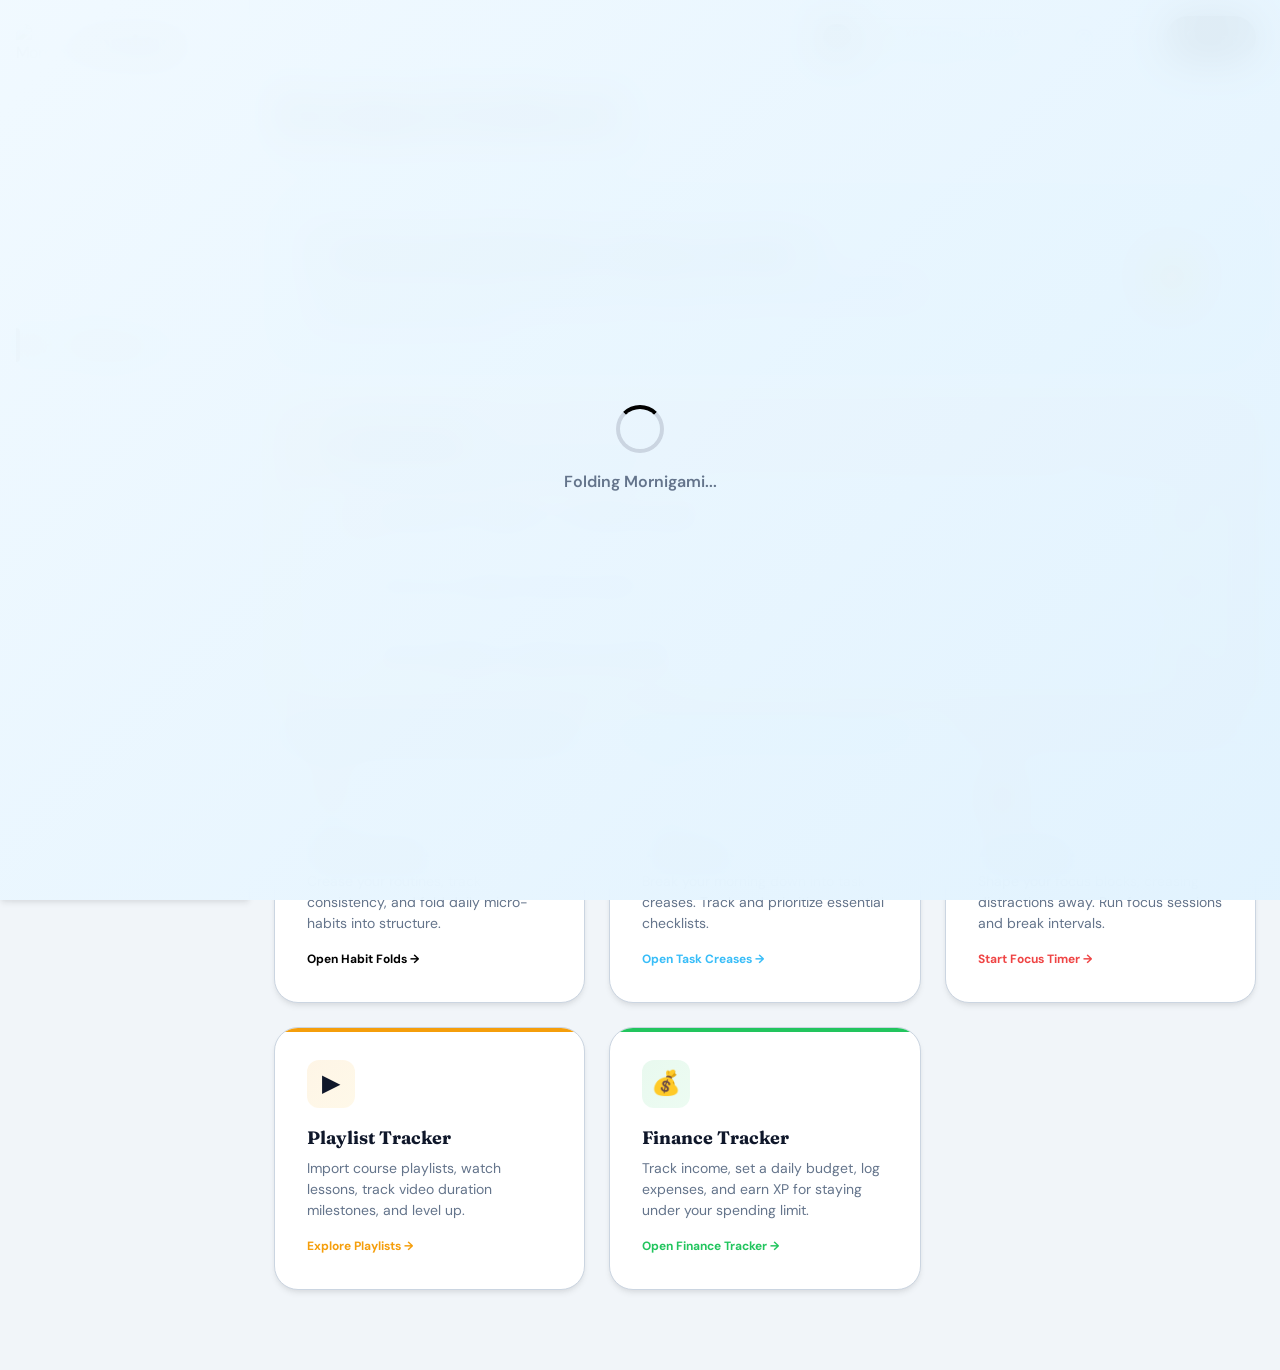
==== commit 4386f6f5: "refactor: update theme color palette defaults, unify accent logic, and replace playlist icon" ====
--- a/index.html
+++ b/index.html
@@ -33,112 +33,161 @@
                 </div>
             </div>
             <div class="nav-links">
-                <a href="#" class="nav-link" data-page="finance" id="financeNavLink">Finance</a>
-                <a href="#" class="nav-link" data-page="todo">To-Do List</a>
-                <a href="#" class="nav-link" data-page="pomodoro">Pomodoro</a>
-                <a href="#" class="nav-link" data-page="playlist">Playlist</a>
-                <a href="#" class="nav-link active" data-page="habits">Habit Tracker</a>
-                <a href="#" class="nav-link" data-page="community" id="communityNavLink">Community</a>
+                <a href="#" class="nav-link" data-page="finance" id="financeNavLink">
+                    <svg class="nav-icon" width="20" height="20" viewBox="0 0 24 24" fill="none" stroke="currentColor" stroke-width="2" stroke-linecap="round" stroke-linejoin="round">
+                        <rect x="2" y="6" width="20" height="12" rx="2" />
+                        <circle cx="12" cy="12" r="2" />
+                        <line x1="6" y1="12" x2="6.01" y2="12" />
+                        <line x1="18" y1="12" x2="18.01" y2="12" />
+                    </svg>
+                    <span class="nav-link-text">Finance</span>
+                </a>
+                <a href="#" class="nav-link" data-page="todo">
+                    <svg class="nav-icon" width="20" height="20" viewBox="0 0 24 24" fill="none" stroke="currentColor" stroke-width="2" stroke-linecap="round" stroke-linejoin="round">
+                        <path d="M16 4h2a2 2 0 0 1 2 2v14a2 2 0 0 1-2 2H6a2 2 0 0 1-2-2V6a2 2 0 0 1 2-2h2" />
+                        <rect x="8" y="2" width="8" height="4" rx="1" ry="1" />
+                        <path d="M9 14l2 2 4-4" />
+                    </svg>
+                    <span class="nav-link-text">To-Do List</span>
+                </a>
+                <a href="#" class="nav-link" data-page="pomodoro">
+                    <svg class="nav-icon" width="20" height="20" viewBox="0 0 24 24" fill="none" stroke="currentColor" stroke-width="2" stroke-linecap="round" stroke-linejoin="round">
+                        <circle cx="12" cy="12" r="10" />
+                        <polyline points="12 6 12 12 16 14" />
+                    </svg>
+                    <span class="nav-link-text">Pomodoro</span>
+                </a>
+                <a href="#" class="nav-link" data-page="playlist">
+                    <svg class="nav-icon" width="20" height="20" viewBox="0 0 24 24" fill="none" stroke="currentColor" stroke-width="2" stroke-linecap="round" stroke-linejoin="round">
+                        <polygon points="5 3 19 12 5 21 5 3" />
+                    </svg>
+                    <span class="nav-link-text">Playlist</span>
+                </a>
+                <a href="#" class="nav-link active" data-page="habits">
+                    <svg class="nav-icon" width="20" height="20" viewBox="0 0 24 24" fill="none" stroke="currentColor" stroke-width="2" stroke-linecap="round" stroke-linejoin="round">
+                        <path d="M22 12h-4l-3 9L9 3l-3 9H2" />
+                    </svg>
+                    <span class="nav-link-text">Habit Tracker</span>
+                </a>
+                <a href="#" class="nav-link" data-page="community" id="communityNavLink">
+                    <svg class="nav-icon" width="20" height="20" viewBox="0 0 24 24" fill="none" stroke="currentColor" stroke-width="2" stroke-linecap="round" stroke-linejoin="round">
+                        <path d="M17 21v-2a4 4 0 0 0-4-4H5a4 4 0 0 0-4 4v2" />
+                        <circle cx="9" cy="7" r="4" />
+                        <path d="M23 21v-2a4 4 0 0 0-3-3.87" />
+                        <path d="M16 3.13a4 4 0 0 1 0 7.75" />
+                    </svg>
+                    <span class="nav-link-text">Community</span>
+                </a>
                 <a href="#" class="nav-link" data-page="admin" id="adminNavLink" style="display: none;">
-                    <svg width="16" height="16" viewBox="0 0 24 24" fill="none" stroke="currentColor" stroke-width="2"
-                        stroke-linecap="round" stroke-linejoin="round" style="vertical-align: -2px; margin-right: 4px;">
+                    <svg class="nav-icon" width="20" height="20" viewBox="0 0 24 24" fill="none" stroke="currentColor" stroke-width="2" stroke-linecap="round" stroke-linejoin="round">
                         <path d="M12 22s8-4 8-10V5l-8-3-8 3v7c0 6 8 10 8 10z" />
-                    </svg>Admin
+                    </svg>
+                    <span class="nav-link-text">Admin</span>
                 </a>
             </div>
-            <!-- XP Progress Bar Widget -->
-            <div class="xp-nav-widget" id="xpNavWidget"
-                title="XP Progress (Earn XP by completing habits, tasks, focus sessions, and videos)">
-                <div class="xp-level-badge" id="globalLevelBadge">L1</div>
-                <div class="global-badge-wrapper" id="globalBadgeWrapper">
-                    <div class="global-badge-icon" id="globalBadgeIcon">🌱</div>
-                    <div class="global-badge-tooltip" id="globalBadgeTooltip">🌱 Mornigami Novice</div>
-                </div>
-                <div style="flex: 1; display: flex; flex-direction: column; gap: 2px;">
-                    <div
-                        style="display: flex; justify-content: space-between; font-size: 10px; font-weight: 700; color: var(--color-text-secondary); line-height: 1;">
-                        <span>XP Progress</span>
-                        <span id="globalXPText">0 / 500 XP</span>
-                    </div>
-                    <div class="xp-progress-bar-container">
-                        <div class="xp-progress-bar-fill" id="globalXPBarFill"></div>
-                    </div>
-                </div>
-            </div>
-            <div class="nav-actions" style="display: flex; gap: var(--spacing-sm); align-items: center;">
-                <div class="accent-picker-wrapper" style="position: relative; display: flex; align-items: center;">
-                    <button class="btn-icon" id="accentColorBtn" title="Change accent color">
-                        <svg width="20" height="20" viewBox="0 0 24 24" fill="none" stroke="currentColor"
-                            stroke-width="2" stroke-linecap="round" stroke-linejoin="round">
-                            <path d="M12 22C17.52 22 22 17.52 22 12S17.52 2 12 2 2 6.48 2 12s4.48 10 10 10z" />
-                            <circle cx="7.5" cy="10.5" r="1.5" fill="currentColor" />
-                            <circle cx="11.5" cy="7.5" r="1.5" fill="currentColor" />
-                            <circle cx="16.5" cy="9.5" r="1.5" fill="currentColor" />
-                            <circle cx="15.5" cy="14.5" r="1.5" fill="currentColor" />
-                        </svg>
-                    </button>
-                    <div class="accent-color-dropdown" id="accentColorDropdown"></div>
-                </div>
-                <button class="btn-icon" id="themeToggle" title="Toggle theme">
-                    <svg class="theme-icon sun-icon" width="20" height="20" viewBox="0 0 20 20" fill="none">
-                        <circle cx="10" cy="10" r="4" stroke="currentColor" stroke-width="1.5" />
-                        <path
-                            d="M10 2V3M10 17V18M18 10H17M3 10H2M15.657 4.343L14.95 5.05M5.05 14.95L4.343 15.657M15.657 15.657L14.95 14.95M5.05 5.05L4.343 4.343"
-                            stroke="currentColor" stroke-width="1.5" stroke-linecap="round" />
-                    </svg>
-                    <svg class="theme-icon moon-icon" width="20" height="20" viewBox="0 0 20 20" fill="none">
-                        <path
-                            d="M17 10.5C16.9 14.6 13.6 18 9.5 18C5.4 18 2 14.6 2 10.5C2 6.9 4.5 3.9 8 3.1C7.4 3.9 7 4.9 7 6C7 8.8 9.2 11 12 11C13.1 11 14.1 10.6 14.9 10C14.9 10.2 17 10.3 17 10.5Z"
-                            stroke="currentColor" stroke-width="1.5" stroke-linecap="round" stroke-linejoin="round" />
+            
+            <button class="nav-toggle-btn" id="navToggleBtn" title="Collapse Sidebar" type="button">
+                <svg width="20" height="20" viewBox="0 0 24 24" fill="none" stroke="currentColor" stroke-width="2" stroke-linecap="round" stroke-linejoin="round" class="toggle-icon">
+                    <polyline points="15 18 9 12 15 6" />
+                </svg>
+            </button>
+        </div>
+    </nav>
+
+    <!-- Top Bar for actions (accent picker, theme toggle, profile menu) -->
+    <div class="top-bar-actions">
+        <!-- XP Progress Bar Widget -->
+        <div class="xp-nav-widget" id="xpNavWidget"
+            title="XP Progress (Earn XP by completing habits, tasks, focus sessions, and videos)">
+            <div class="xp-level-badge" id="globalLevelBadge">L1</div>
+            <div class="global-badge-wrapper" id="globalBadgeWrapper">
+                <div class="global-badge-icon" id="globalBadgeIcon">🌱</div>
+                <div class="global-badge-tooltip" id="globalBadgeTooltip">🌱 Mornigami Novice</div>
+            </div>
+            <div class="xp-widget-details" style="flex: 1; display: flex; flex-direction: column; gap: 2px;">
+                <div style="display: flex; justify-content: space-between; font-size: 10px; font-weight: 700; color: var(--color-text-secondary); line-height: 1;">
+                    <span>XP Progress</span>
+                    <span id="globalXPText">0 / 500 XP</span>
+                </div>
+                <div class="xp-progress-bar-container">
+                    <div class="xp-progress-bar-fill" id="globalXPBarFill"></div>
+                </div>
+            </div>
+        </div>
+        
+        <div class="nav-actions" style="display: flex; gap: var(--spacing-sm); align-items: center;">
+            <div class="accent-picker-wrapper" style="position: relative; display: flex; align-items: center;">
+                <button class="btn-icon" id="accentColorBtn" title="Change accent color">
+                    <svg width="20" height="20" viewBox="0 0 24 24" fill="none" stroke="currentColor"
+                        stroke-width="2" stroke-linecap="round" stroke-linejoin="round">
+                        <path d="M12 22C17.52 22 22 17.52 22 12S17.52 2 12 2 2 6.48 2 12s4.48 10 10 10z" />
+                        <circle cx="7.5" cy="10.5" r="1.5" fill="currentColor" />
+                        <circle cx="11.5" cy="7.5" r="1.5" fill="currentColor" />
+                        <circle cx="16.5" cy="9.5" r="1.5" fill="currentColor" />
+                        <circle cx="15.5" cy="14.5" r="1.5" fill="currentColor" />
                     </svg>
                 </button>
-                <button class="btn-primary" id="loginBtn" title="Login or Sign Up"
-                    style="padding: 0.5rem 1rem; font-size: var(--font-size-sm); height: 44px; display: flex; align-items: center; gap: var(--spacing-xs);">
-                    <svg width="18" height="18" viewBox="0 0 24 24" fill="none" stroke="currentColor" stroke-width="2.5"
-                        stroke-linecap="round" stroke-linejoin="round">
-                        <path d="M20 21v-2a4 4 0 0 0-4-4H8a4 4 0 0 0-4 4v2" />
-                        <circle cx="12" cy="7" r="4" />
-                    </svg>
-                    <span id="loginBtnText">Login</span>
+                <div class="accent-color-dropdown" id="accentColorDropdown"></div>
+            </div>
+            <button class="btn-icon" id="themeToggle" title="Toggle theme">
+                <svg class="theme-icon sun-icon" width="20" height="20" viewBox="0 0 20 20" fill="none">
+                    <circle cx="10" cy="10" r="4" stroke="currentColor" stroke-width="1.5" />
+                    <path
+                        d="M10 2V3M10 17V18M18 10H17M3 10H2M15.657 4.343L14.95 5.05M5.05 14.95L4.343 15.657M15.657 15.657L14.95 14.95M5.05 5.05L4.343 4.343"
+                        stroke="currentColor" stroke-width="1.5" stroke-linecap="round" />
+                </svg>
+                <svg class="theme-icon moon-icon" width="20" height="20" viewBox="0 0 20 20" fill="none">
+                    <path
+                        d="M17 10.5C16.9 14.6 13.6 18 9.5 18C5.4 18 2 14.6 2 10.5C2 6.9 4.5 3.9 8 3.1C7.4 3.9 7 4.9 7 6C7 8.8 9.2 11 12 11C13.1 11 14.1 10.6 14.9 10C14.9 10.2 17 10.3 17 10.5Z"
+                        stroke="currentColor" stroke-width="1.5" stroke-linecap="round" stroke-linejoin="round" />
+                </svg>
+            </button>
+            <button class="btn-primary" id="loginBtn" title="Login or Sign Up"
+                style="padding: 0.5rem 1rem; font-size: var(--font-size-sm); height: 44px; display: flex; align-items: center; gap: var(--spacing-xs);">
+                <svg width="18" height="18" viewBox="0 0 24 24" fill="none" stroke="currentColor" stroke-width="2.5"
+                    stroke-linecap="round" stroke-linejoin="round">
+                    <path d="M20 21v-2a4 4 0 0 0-4-4H8a4 4 0 0 0-4 4v2" />
+                    <circle cx="12" cy="7" r="4" />
+                </svg>
+                <span id="loginBtnText">Login</span>
+            </button>
+            <div class="user-menu-wrapper" id="userMenuWrapper" style="display: none;">
+                <button class="user-avatar-btn" id="userProfileBtn" title="Account">
+                    <img id="userAvatarImg" class="user-avatar-img" src="" alt="" style="display: none;">
+                    <div id="userAvatarFallback" class="user-avatar-fallback">U</div>
                 </button>
-                <div class="user-menu-wrapper" id="userMenuWrapper" style="display: none;">
-                    <button class="user-avatar-btn" id="userProfileBtn" title="Account">
-                        <img id="userAvatarImg" class="user-avatar-img" src="" alt="" style="display: none;">
-                        <div id="userAvatarFallback" class="user-avatar-fallback">U</div>
+                <div class="user-menu-dropdown" id="userMenuDropdown">
+                    <div class="user-info" id="dropdownUserEmail">Logged in</div>
+                    <button class="dropdown-item" id="editProfileBtn">
+                        <svg width="16" height="16" viewBox="0 0 24 24" fill="none" stroke="currentColor"
+                            stroke-width="2" stroke-linecap="round" stroke-linejoin="round">
+                            <path d="M20 21v-2a4 4 0 0 0-4-4H8a4 4 0 0 0-4 4v2" />
+                            <circle cx="12" cy="7" r="4" />
+                        </svg>
+                        <span>Edit Profile</span>
                     </button>
-                    <div class="user-menu-dropdown" id="userMenuDropdown">
-                        <div class="user-info" id="dropdownUserEmail">Logged in</div>
-                        <button class="dropdown-item" id="editProfileBtn">
-                            <svg width="16" height="16" viewBox="0 0 24 24" fill="none" stroke="currentColor"
-                                stroke-width="2" stroke-linecap="round" stroke-linejoin="round">
-                                <path d="M20 21v-2a4 4 0 0 0-4-4H8a4 4 0 0 0-4 4v2" />
-                                <circle cx="12" cy="7" r="4" />
-                            </svg>
-                            <span>Edit Profile</span>
-                        </button>
-                        <button class="dropdown-item" id="storeNavLinkBtn" onclick="app.switchPage('store')">
-                            <svg width="16" height="16" viewBox="0 0 24 24" fill="none" stroke="currentColor"
-                                stroke-width="2" stroke-linecap="round" stroke-linejoin="round">
-                                <circle cx="9" cy="21" r="1" />
-                                <circle cx="20" cy="21" r="1" />
-                                <path d="M1 1h4l2.68 13.39a2 2 0 0 0 2 1.61h9.72a2 2 0 0 0 2-1.61L23 6H6" />
-                            </svg>
-                            <span>Rewards Store</span>
-                        </button>
-                        <button class="dropdown-item logout" id="logoutBtn">
-                            <svg width="16" height="16" viewBox="0 0 24 24" fill="none" stroke="currentColor"
-                                stroke-width="2" stroke-linecap="round" stroke-linejoin="round">
-                                <path d="M9 21H5a2 2 0 0 1-2-2V5a2 2 0 0 1 2-2h4" />
-                                <polyline points="16 17 21 12 16 7" />
-                                <line x1="21" y1="12" x2="9" y2="12" />
-                            </svg>
-                            <span>Sign Out</span>
-                        </button>
-                    </div>
+                    <button class="dropdown-item" id="storeNavLinkBtn" onclick="app.switchPage('store')">
+                        <svg width="16" height="16" viewBox="0 0 24 24" fill="none" stroke="currentColor"
+                            stroke-width="2" stroke-linecap="round" stroke-linejoin="round">
+                            <circle cx="9" cy="21" r="1" />
+                            <circle cx="20" cy="21" r="1" />
+                            <path d="M1 1h4l2.68 13.39a2 2 0 0 0 2 1.61h9.72a2 2 0 0 0 2-1.61L23 6H6" />
+                        </svg>
+                        <span>Rewards Store</span>
+                    </button>
+                    <button class="dropdown-item logout" id="logoutBtn">
+                        <svg width="16" height="16" viewBox="0 0 24 24" fill="none" stroke="currentColor"
+                            stroke-width="2" stroke-linecap="round" stroke-linejoin="round">
+                            <path d="M9 21H5a2 2 0 0 1-2-2V5a2 2 0 0 1 2-2h4" />
+                            <polyline points="16 17 21 12 16 7" />
+                            <line x1="21" y1="12" x2="9" y2="12" />
+                        </svg>
+                        <span>Sign Out</span>
+                    </button>
                 </div>
             </div>
         </div>
-    </nav>
+    </div>
 
     <!-- Mandatory Auth Overlay -->
     <div id="authOverlay" class="auth-overlay">
@@ -822,6 +871,22 @@
                     </div>
                 </section>
 
+                <!-- Gamification Reward Card -->
+                <div class="finance-card xp-claim-card" id="financeXPRewardCard" style="text-align: center; margin-bottom: var(--spacing-lg);">
+                    <h3 style="font-family: var(--font-display); font-size: var(--font-size-md); font-weight: 700; color: var(--color-success); margin-bottom: 4px; display: flex; align-items: center; justify-content: center; gap: 6px;">
+                        🎮 Mindful Spending Reward
+                    </h3>
+                    <p style="font-size: var(--font-size-xs); color: var(--color-text-secondary); margin-bottom: var(--spacing-md); line-height: 1.4;">
+                        Stay under your daily recommended limit to earn a bonus of <strong>+50 XP</strong>. Best claimed when you finish logging for the day!
+                    </p>
+                    <div style="margin-bottom: var(--spacing-md);">
+                        <span id="financeXPRewardStatusText" style="font-weight: 700; font-size: var(--font-size-sm); color: var(--color-text-primary);">XP reward loading...</span>
+                    </div>
+                    <button id="claimFinanceXPBtn" class="btn-primary" onclick="app.claimFinanceXP()" style="width: 100%; justify-content: center; font-weight: 700; background: var(--color-success); border-color: var(--color-success);">
+                        Claim +50 XP
+                    </button>
+                </div>
+
                 <!-- Grid Split -->
                 <div class="finance-grid">
                     <!-- Left Column: Forms and XP claiming -->
@@ -901,22 +966,6 @@
                                 <button type="submit" class="btn-primary" style="font-size: var(--font-size-xs); padding: 0 var(--spacing-md); height: 38px; font-weight: 700; background: var(--color-success); border-color: var(--color-success);">Transfer</button>
                             </form>
                         </div>
-
-                        <!-- Gamification Reward Card -->
-                        <div class="finance-card xp-claim-card" style="text-align: center;">
-                            <h3 style="font-family: var(--font-display); font-size: var(--font-size-md); font-weight: 700; color: var(--color-success); margin-bottom: 4px; display: flex; align-items: center; justify-content: center; gap: 6px;">
-                                🎮 Mindful Spending Reward
-                            </h3>
-                            <p style="font-size: var(--font-size-xs); color: var(--color-text-secondary); margin-bottom: var(--spacing-md); line-height: 1.4;">
-                                Stay under your daily recommended limit to earn a bonus of <strong>+50 XP</strong>. Best claimed when you finish logging for the day!
-                            </p>
-                            <div style="margin-bottom: var(--spacing-md);">
-                                <span id="financeXPRewardStatusText" style="font-weight: 700; font-size: var(--font-size-sm); color: var(--color-text-primary);">XP reward loading...</span>
-                            </div>
-                            <button id="claimFinanceXPBtn" class="btn-primary" onclick="app.claimFinanceXP()" style="width: 100%; justify-content: center; font-weight: 700; background: var(--color-success); border-color: var(--color-success);">
-                                Claim +50 XP
-                            </button>
-                        </div>
                     </div>
 
                     <!-- Right Column: Visual Analytics and History -->
@@ -983,6 +1032,7 @@
                                     <span id="financeActiveGoalName" style="font-weight: 700; color: var(--color-text-primary); font-size: var(--font-size-sm);">Active Goal: iPad Pro</span>
                                     <div style="display: flex; align-items: center; gap: var(--spacing-xs);">
                                         <a href="#" onclick="app.editActiveGoal(event)" style="font-size: 11px; color: var(--color-primary); font-weight: 700; text-decoration: underline; cursor: pointer; margin-right: 6px;">✏️ Edit</a>
+                                        <a href="#" onclick="app.deleteActiveGoal(event)" style="font-size: 11px; color: var(--color-danger); font-weight: 700; text-decoration: underline; cursor: pointer; margin-right: 12px;">🗑️ Remove</a>
                                         <span id="financeActiveGoalProgressPct" style="font-weight: 700; color: var(--color-primary); font-size: var(--font-size-xs);">25%</span>
                                     </div>
                                 </div>
--- a/style.css
+++ b/style.css
@@ -1,4867 +1,5216 @@
-:root {
-    /* Color Palette - Active Morning ☀️ */
-    --color-primary: #0EA5A0;
-    --color-primary-light: #2DD4BF;
-    --color-primary-dark: #0D8F8A;
-
-    --color-secondary: #38BDF8;
-    --color-secondary-light: #7DD3FC;
-    --color-secondary-dark: #0284C7;
-
-    --color-success: #22C55E;
-    --color-success-light: #4ADE80;
-    --color-success-bg: #F0FDF4;
-
-    --color-warning: #F59E0B;
-    --color-warning-light: #FBBF24;
-    --color-warning-bg: #FFFBEB;
-
-    --color-danger: #EF4444;
-    --color-danger-light: #F87171;
-    --color-danger-bg: #FEF2F2;
-
-    /* Neutrals - Crisp & Clean */
-    --color-bg: #F0F9FF;
-    --color-surface: #FFFFFF;
-    --color-border: #E0F2FE;
-    --color-border-light: #F0F9FF;
-
-    --color-text-primary: #0F172A;
-    --color-text-secondary: #64748B;
-    --color-text-tertiary: #94A3B8;
-
-    /* Typography */
-    --font-display: 'Fraunces', serif;
-    --font-body: 'DM Sans', -apple-system, BlinkMacSystemFont, sans-serif;
-
-    --font-size-xs: 0.75rem;
-    --font-size-sm: 0.875rem;
-    --font-size-base: 1rem;
-    --font-size-lg: 1.125rem;
-    --font-size-xl: 1.25rem;
-    --font-size-2xl: 1.5rem;
-    --font-size-3xl: 2rem;
-    --font-size-4xl: 2.5rem;
-
-    /* Spacing */
-    --spacing-xs: 0.25rem;
-    --spacing-sm: 0.5rem;
-    --spacing-md: 1rem;
-    --spacing-lg: 1.5rem;
-    --spacing-xl: 2rem;
-    --spacing-2xl: 3rem;
-    --spacing-3xl: 4rem;
-
-    /* Shadows - Soft & Layered */
-    --shadow-sm: 0 1px 2px rgba(0, 0, 0, 0.04);
-    --shadow-md: 0 4px 12px rgba(0, 0, 0, 0.06), 0 2px 4px rgba(0, 0, 0, 0.04);
-    --shadow-lg: 0 12px 32px rgba(0, 0, 0, 0.08), 0 4px 12px rgba(0, 0, 0, 0.04);
-    --shadow-xl: 0 24px 48px rgba(0, 0, 0, 0.12), 0 8px 16px rgba(0, 0, 0, 0.06);
-
-    /* Border Radius */
-    --radius-sm: 0.5rem;
-    --radius-md: 0.75rem;
-    --radius-lg: 1rem;
-    --radius-xl: 1.5rem;
-    --radius-2xl: 2rem;
-    --radius-full: 9999px;
-
-    /* Transitions */
-    --transition-fast: 150ms cubic-bezier(0.4, 0, 0.2, 1);
-    --transition-base: 250ms cubic-bezier(0.4, 0, 0.2, 1);
-    --transition-slow: 350ms cubic-bezier(0.4, 0, 0.2, 1);
-    --transition-spring: 500ms cubic-bezier(0.34, 1.56, 0.64, 1);
-}
-
-/* Dark Theme */
-body.dark-theme {
-    --color-bg: #0F172A;
-    --color-surface: #1E293B;
-    --color-border: #334155;
-    --color-border-light: #1E293B;
-
-    --color-text-primary: #F8FAFC;
-    --color-text-secondary: #CBD5E1;
-    --color-text-tertiary: #94A3B8;
-
-    --color-success-bg: #052E16;
-    --color-warning-bg: #451A03;
-    --color-danger-bg: #450A0A;
-
-    --shadow-sm: 0 1px 2px rgba(0, 0, 0, 0.3);
-    --shadow-md: 0 4px 12px rgba(0, 0, 0, 0.4), 0 2px 4px rgba(0, 0, 0, 0.3);
-    --shadow-lg: 0 12px 32px rgba(0, 0, 0, 0.5), 0 4px 12px rgba(0, 0, 0, 0.4);
-    --shadow-xl: 0 24px 48px rgba(0, 0, 0, 0.6), 0 8px 16px rgba(0, 0, 0, 0.5);
-}
-
-/* Reset & Base */
-* {
-    margin: 0;
-    padding: 0;
-    box-sizing: border-box;
-}
-
-body {
-    font-family: var(--font-body);
-    font-size: var(--font-size-base);
-    line-height: 1.6;
-    color: var(--color-text-primary);
-    background: var(--color-bg);
-    -webkit-font-smoothing: antialiased;
-    -moz-osx-font-smoothing: grayscale;
-}
-
-/* Navigation Bar */
-.main-nav {
-    background: var(--color-surface);
-    border-bottom: 1px solid var(--color-border);
-    position: sticky;
-    top: 0;
-    z-index: 100;
-    backdrop-filter: blur(12px);
-    box-shadow: var(--shadow-sm);
-}
-
-.nav-content {
-    max-width: 1400px;
-    margin: 0 auto;
-    padding: 0 var(--spacing-lg);
-    display: flex;
-    align-items: center;
-    justify-content: space-between;
-    gap: var(--spacing-xl);
-    height: 72px;
-}
-
-.nav-brand {
-    display: flex;
-    align-items: center;
-    gap: var(--spacing-md);
-    text-decoration: none;
-}
-
-.nav-brand-text {
-    font-family: var(--font-display);
-    font-size: var(--font-size-lg);
-    font-weight: 700;
-    color: var(--color-text-primary);
-    letter-spacing: -0.02em;
-}
-
-.nav-links {
-    display: flex;
-    align-items: center;
-    gap: var(--spacing-xs);
-    flex: 1;
-    justify-content: center;
-}
-
-.nav-link {
-    padding: var(--spacing-sm) var(--spacing-lg);
-    border-radius: var(--radius-full);
-    font-size: var(--font-size-sm);
-    font-weight: 600;
-    color: var(--color-text-secondary);
-    text-decoration: none;
-    transition: all var(--transition-base);
-    position: relative;
-}
-
-.nav-link:hover {
-    color: var(--color-text-primary);
-    background: var(--color-bg);
-}
-
-.nav-link.active {
-    color: var(--color-primary);
-    background: linear-gradient(135deg, rgba(14, 165, 160, 0.08), rgba(45, 212, 191, 0.08));
-}
-
-.nav-link.active::after {
-    content: '';
-    position: absolute;
-    bottom: -1px;
-    left: 50%;
-    transform: translateX(-50%);
-    width: 40%;
-    height: 2px;
-    background: var(--color-primary);
-    border-radius: 2px 2px 0 0;
-}
-
-.nav-actions {
-    display: flex;
-    align-items: center;
-    gap: var(--spacing-sm);
-}
-
-/* App Container */
-
-.app-container {
-    min-height: 100vh;
-    max-width: 1400px;
-    margin: 0 auto;
-    padding: var(--spacing-xl) var(--spacing-lg);
-}
-
-/* Header */
-.app-header {
-    margin-bottom: var(--spacing-2xl);
-}
-
-.header-content {
-    display: flex;
-    justify-content: space-between;
-    align-items: center;
-    gap: var(--spacing-lg);
-}
-
-.brand {
-    display: flex;
-    align-items: center;
-    gap: var(--spacing-md);
-}
-
-.brand-icon {
-    width: 48px;
-    height: 48px;
-    display: flex;
-    align-items: center;
-    justify-content: center;
-}
-
-.brand-icon img {
-    border-radius: var(--radius-md);
-}
-
-.brand-text {
-    display: flex;
-    flex-direction: column;
-}
-
-.brand-title {
-    font-family: var(--font-display);
-    font-size: var(--font-size-3xl);
-    font-weight: 700;
-    line-height: 1;
-    letter-spacing: -0.02em;
-    color: var(--color-text-primary);
-}
-
-.brand-subtitle {
-    font-size: var(--font-size-sm);
-    color: var(--color-text-secondary);
-    font-weight: 500;
-    margin-top: 2px;
-}
-
-.header-actions {
-    display: flex;
-    align-items: center;
-    gap: var(--spacing-md);
-}
-
-/* Buttons */
-.btn-icon {
-    width: 44px;
-    height: 44px;
-    display: flex;
-    align-items: center;
-    justify-content: center;
-    border-radius: var(--radius-full);
-    border: 1.5px solid var(--color-border);
-    background: var(--color-surface);
-    color: var(--color-text-secondary);
-    cursor: pointer;
-    position: relative;
-}
-
-.btn-icon:hover {
-    background: var(--color-bg);
-    border-color: var(--color-text-tertiary);
-    color: var(--color-text-primary);
-}
-
-.btn-icon:active {
-    transform: translateY(0);
-}
-
-/* Theme Toggle Icons */
-.theme-icon {
-    position: absolute;
-}
-
-.sun-icon {
-    opacity: 1;
-}
-
-.moon-icon {
-    opacity: 0;
-}
-
-body.dark-theme .sun-icon {
-    opacity: 0;
-}
-
-body.dark-theme .moon-icon {
-    opacity: 1;
-}
-
-.btn-primary,
-.btn-secondary {
-    display: inline-flex;
-    align-items: center;
-    gap: var(--spacing-sm);
-    padding: 0.75rem 1.5rem;
-    border-radius: var(--radius-full);
-    font-family: var(--font-body);
-    font-size: var(--font-size-base);
-    font-weight: 600;
-    border: none;
-    cursor: pointer;
-    white-space: nowrap;
-}
-
-.btn-primary {
-    background: var(--color-primary);
-    color: var(--color-primary-contrast, white);
-    box-shadow: var(--shadow-md);
-}
-
-.btn-primary:hover {
-    background: var(--color-primary-dark);
-    box-shadow: var(--shadow-lg);
-}
-
-.btn-primary:active {
-    box-shadow: var(--shadow-sm);
-}
-
-.btn-secondary {
-    background: var(--color-surface);
-    color: var(--color-text-primary);
-    border: 1.5px solid var(--color-border);
-}
-
-.btn-secondary:hover {
-    background: var(--color-bg);
-    border-color: var(--color-text-tertiary);
-}
-
-/* Stats Section */
-.stats-section {
-    display: grid;
-    grid-template-columns: repeat(auto-fit, minmax(240px, 1fr));
-    gap: var(--spacing-lg);
-    margin-bottom: var(--spacing-2xl);
-}
-
-.stat-card {
-    background: var(--color-surface);
-    border: 1px solid var(--color-border-light);
-    border-radius: var(--radius-xl);
-    padding: var(--spacing-lg);
-    display: flex;
-    align-items: center;
-    gap: var(--spacing-md);
-    box-shadow: var(--shadow-sm);
-}
-
-.stat-card:hover {
-    box-shadow: var(--shadow-md);
-}
-
-.stat-icon {
-    width: 48px;
-    height: 48px;
-    border-radius: var(--radius-md);
-    display: flex;
-    align-items: center;
-    justify-content: center;
-    flex-shrink: 0;
-}
-
-.stat-icon-blue {
-    background: linear-gradient(135deg, #E0F2FE, #BAE6FD);
-    color: var(--color-secondary);
-}
-
-.stat-icon-green {
-    background: linear-gradient(135deg, #DCFCE7, #BBF7D0);
-    color: var(--color-success);
-}
-
-.stat-icon-orange {
-    background: linear-gradient(135deg, #FEF3C7, #FDE68A);
-    color: var(--color-warning);
-}
-
-.stat-content {
-    flex: 1;
-}
-
-.stat-label {
-    font-size: var(--font-size-sm);
-    color: var(--color-text-secondary);
-    font-weight: 500;
-    margin-bottom: 2px;
-}
-
-.stat-value {
-    font-size: var(--font-size-2xl);
-    font-weight: 700;
-    color: var(--color-text-primary);
-    line-height: 1;
-}
-
-/* Habits Section */
-.section-header {
-    display: flex;
-    justify-content: space-between;
-    align-items: center;
-    margin-bottom: var(--spacing-xl);
-}
-
-.section-title {
-    font-family: var(--font-display);
-    font-size: var(--font-size-2xl);
-    font-weight: 700;
-    color: var(--color-text-primary);
-    letter-spacing: -0.02em;
-}
-
-.view-controls {
-    display: flex;
-    gap: var(--spacing-xs);
-    background: var(--color-surface);
-    border: 1px solid var(--color-border);
-    border-radius: var(--radius-md);
-    padding: 4px;
-}
-
-.view-btn {
-    width: 36px;
-    height: 36px;
-    display: flex;
-    align-items: center;
-    justify-content: center;
-    border: none;
-    background: transparent;
-    color: var(--color-text-tertiary);
-    border-radius: var(--radius-sm);
-    cursor: pointer;
-}
-
-.view-btn:hover {
-    color: var(--color-text-secondary);
-    background: var(--color-bg);
-}
-
-.view-btn.active {
-    color: var(--color-primary);
-    background: var(--color-bg);
-}
-
-/* Empty State */
-.empty-state {
-    text-align: center;
-    padding: var(--spacing-3xl) var(--spacing-xl);
-    background: var(--color-surface);
-    border: 2px dashed var(--color-border);
-    border-radius: var(--radius-2xl);
-}
-
-.empty-icon {
-    margin: 0 auto var(--spacing-lg);
-    color: var(--color-text-tertiary);
-    cursor: pointer;
-    transition: all var(--transition-base);
-}
-
-.empty-icon:hover {
-    color: var(--color-primary);
-    transform: scale(1.1);
-}
-
-.empty-icon:hover svg circle {
-    opacity: 0.5;
-    stroke: var(--color-primary);
-}
-
-.empty-icon:hover svg path {
-    opacity: 1;
-    stroke: var(--color-primary);
-}
-
-.empty-title {
-    font-family: var(--font-display);
-    font-size: var(--font-size-xl);
-    font-weight: 700;
-    color: var(--color-text-primary);
-    margin-bottom: var(--spacing-sm);
-}
-
-.empty-description {
-    font-size: var(--font-size-base);
-    color: var(--color-text-secondary);
-    margin-bottom: var(--spacing-lg);
-    max-width: 400px;
-    margin-left: auto;
-    margin-right: auto;
-}
-
-/* Habits Grid */
-.habits-grid {
-    display: grid;
-    grid-template-columns: repeat(auto-fill, minmax(340px, 1fr));
-    gap: var(--spacing-lg);
-}
-
-/* Habit Card */
-.habit-card {
-    background: var(--color-surface);
-    border: 1px solid var(--color-border-light);
-    border-radius: var(--radius-xl);
-    padding: var(--spacing-lg);
-    box-shadow: var(--shadow-sm);
-}
-
-.habit-card:hover {
-    box-shadow: var(--shadow-lg);
-    border-color: var(--color-border);
-}
-
-.habit-header {
-    display: flex;
-    justify-content: space-between;
-    align-items: flex-start;
-    margin-bottom: var(--spacing-lg);
-}
-
-.habit-info {
-    flex: 1;
-    min-width: 0;
-}
-
-.habit-name {
-    font-size: var(--font-size-lg);
-    font-weight: 700;
-    color: var(--color-text-primary);
-    margin-bottom: var(--spacing-xs);
-    line-height: 1.3;
-}
-
-.habit-meta {
-    display: flex;
-    align-items: center;
-    gap: var(--spacing-sm);
-    font-size: var(--font-size-xs);
-    color: var(--color-text-tertiary);
-    font-weight: 500;
-}
-
-.habit-actions {
-    display: flex;
-    gap: var(--spacing-xs);
-}
-
-.icon-btn {
-    width: 32px;
-    height: 32px;
-    display: flex;
-    align-items: center;
-    justify-content: center;
-    border: none;
-    background: transparent;
-    color: var(--color-text-tertiary);
-    border-radius: var(--radius-sm);
-    cursor: pointer;
-}
-
-.icon-btn:hover {
-    background: var(--color-bg);
-    color: var(--color-text-secondary);
-}
-
-.icon-btn.delete:hover {
-    background: var(--color-danger-bg);
-    color: var(--color-danger);
-}
-
-/* Priority Badge */
-.priority-badge {
-    display: inline-flex;
-    align-items: center;
-    gap: 4px;
-    padding: 4px 10px;
-    border-radius: var(--radius-full);
-    font-size: var(--font-size-xs);
-    font-weight: 600;
-    text-transform: uppercase;
-    letter-spacing: 0.03em;
-}
-
-.priority-badge.low {
-    background: var(--color-success-bg);
-    color: var(--color-success);
-}
-
-.priority-badge.medium {
-    background: var(--color-warning-bg);
-    color: var(--color-warning);
-}
-
-.priority-badge.high {
-    background: var(--color-danger-bg);
-    color: var(--color-danger);
-}
-
-.priority-dot {
-    width: 6px;
-    height: 6px;
-    border-radius: 50%;
-    background: currentColor;
-}
-
-/* Progress Grid */
-.progress-grid {
-    display: grid;
-    grid-template-columns: repeat(7, 1fr);
-    gap: 6px;
-    margin-bottom: var(--spacing-lg);
-}
-
-.day-cell {
-    aspect-ratio: 1;
-    display: flex;
-    align-items: center;
-    justify-content: center;
-    border-radius: var(--radius-sm);
-    font-size: var(--font-size-xs);
-    font-weight: 600;
-    cursor: pointer;
-    border: 1.5px solid var(--color-border);
-    background: var(--color-bg);
-    color: var(--color-text-tertiary);
-}
-
-.day-cell:hover {
-    border-color: var(--color-primary);
-}
-
-.day-cell.completed {
-    background: var(--color-primary);
-    border-color: var(--color-primary);
-    color: var(--color-primary-contrast, white);
-    box-shadow: 0 2px 8px rgba(255, 107, 53, 0.3);
-}
-
-.day-cell.completed:hover {
-    background: var(--color-primary-dark);
-    border-color: var(--color-primary-dark);
-}
-
-/* Progress Bar */
-.progress-section {
-    margin-bottom: var(--spacing-lg);
-}
-
-.progress-header {
-    display: flex;
-    justify-content: space-between;
-    align-items: center;
-    margin-bottom: var(--spacing-sm);
-}
-
-.progress-label {
-    font-size: var(--font-size-sm);
-    font-weight: 600;
-    color: var(--color-text-secondary);
-}
-
-.progress-stats {
-    font-size: var(--font-size-sm);
-    font-weight: 700;
-    color: var(--color-text-primary);
-}
-
-.progress-bar-container {
-    height: 8px;
-    background: var(--color-border-light);
-    border-radius: var(--radius-full);
-    overflow: hidden;
-}
-
-.progress-bar {
-    height: 100%;
-    background: linear-gradient(90deg, var(--color-primary), var(--color-primary-light));
-    border-radius: var(--radius-full);
-}
-
-/* Completion Badge */
-.completion-badge {
-    display: inline-flex;
-    align-items: center;
-    gap: var(--spacing-xs);
-    padding: var(--spacing-sm) var(--spacing-md);
-    background: var(--color-success);
-    border: none;
-    border-radius: var(--radius-md);
-    color: white;
-    font-size: var(--font-size-sm);
-    font-weight: 600;
-    margin-bottom: var(--spacing-md);
-}
-
-/* Reset Button */
-.btn-reset {
-    width: 100%;
-    padding: var(--spacing-md);
-    background: linear-gradient(135deg, var(--color-primary), var(--color-primary-light));
-    color: white;
-    border: none;
-    border-radius: var(--radius-md);
-    font-family: var(--font-body);
-    font-size: var(--font-size-sm);
-    font-weight: 600;
-    cursor: pointer;
-    box-shadow: var(--shadow-sm);
-}
-
-.btn-reset:hover {
-    box-shadow: var(--shadow-md);
-}
-
-/* Modal */
-.modal {
-    position: fixed;
-    inset: 0;
-    z-index: 1000;
-    display: none;
-    align-items: center;
-    justify-content: center;
-    padding: var(--spacing-lg);
-}
-
-.modal.active {
-    display: flex;
-}
-
-.modal-backdrop {
-    position: absolute;
-    inset: 0;
-    background: rgba(0, 0, 0, 0.4);
-    backdrop-filter: blur(8px);
-}
-
-.modal-container {
-    position: relative;
-    width: 100%;
-    max-width: 520px;
-}
-
-.modal-content {
-    background: var(--color-surface);
-    border-radius: var(--radius-2xl);
-    box-shadow: var(--shadow-xl);
-    overflow: hidden;
-}
-
-.modal-header {
-    display: flex;
-    justify-content: space-between;
-    align-items: center;
-    padding: var(--spacing-xl);
-    border-bottom: 1px solid var(--color-border-light);
-}
-
-.modal-title {
-    font-family: var(--font-display);
-    font-size: var(--font-size-2xl);
-    font-weight: 700;
-    color: var(--color-text-primary);
-    letter-spacing: -0.02em;
-}
-
-.modal-close {
-    width: 40px;
-    height: 40px;
-    display: flex;
-    align-items: center;
-    justify-content: center;
-    border: none;
-    background: transparent;
-    color: var(--color-text-tertiary);
-    border-radius: var(--radius-md);
-    cursor: pointer;
-}
-
-.modal-close:hover {
-    background: var(--color-bg);
-    color: var(--color-text-primary);
-}
-
-/* Form */
-.modal-form {
-    padding: var(--spacing-xl);
-}
-
-.form-group {
-    margin-bottom: var(--spacing-xl);
-}
-
-.form-label {
-    display: block;
-    font-size: var(--font-size-sm);
-    font-weight: 600;
-    color: var(--color-text-primary);
-    margin-bottom: var(--spacing-sm);
-}
-
-.form-input {
-    width: 100%;
-    padding: 0.875rem 1rem;
-    font-family: var(--font-body);
-    font-size: var(--font-size-base);
-    color: var(--color-text-primary);
-    background: var(--color-bg);
-    border: 1.5px solid var(--color-border);
-    border-radius: var(--radius-md);
-}
-
-.form-input:focus {
-    outline: none;
-    border-color: var(--color-primary);
-    background: var(--color-surface);
-    box-shadow: 0 0 0 3px rgba(255, 107, 53, 0.1);
-}
-
-.form-input::placeholder {
-    color: var(--color-text-tertiary);
-}
-
-.input-with-suffix {
-    position: relative;
-}
-
-.input-suffix {
-    position: absolute;
-    right: 1rem;
-    top: 50%;
-    transform: translateY(-50%);
-    font-size: var(--font-size-sm);
-    font-weight: 600;
-    color: var(--color-text-tertiary);
-    pointer-events: none;
-}
-
-.input-with-suffix .form-input {
-    padding-right: 4rem;
-}
-
-.form-hint {
-    margin-top: var(--spacing-sm);
-    font-size: var(--font-size-xs);
-    color: var(--color-text-secondary);
-}
-
-/* Priority Grid */
-.priority-grid {
-    display: grid;
-    grid-template-columns: repeat(3, 1fr);
-    gap: var(--spacing-sm);
-}
-
-.priority-option {
-    cursor: pointer;
-}
-
-.priority-option input {
-    display: none;
-}
-
-.priority-card {
-    display: flex;
-    flex-direction: column;
-    align-items: center;
-    gap: var(--spacing-sm);
-    padding: var(--spacing-md);
-    border: 2px solid var(--color-border);
-    border-radius: var(--radius-md);
-    background: var(--color-surface);
-}
-
-.priority-option input:checked+.priority-card {
-    border-color: currentColor;
-    background: var(--color-bg);
-}
-
-.priority-card:hover {
-    border-color: var(--color-text-tertiary);
-}
-
-.priority-low {
-    color: var(--color-success);
-}
-
-.priority-medium {
-    color: var(--color-warning);
-}
-
-.priority-high {
-    color: var(--color-danger);
-}
-
-.priority-option input:checked+.priority-low {
-    background: var(--color-success-bg);
-}
-
-.priority-option input:checked+.priority-medium {
-    background: var(--color-warning-bg);
-}
-
-.priority-option input:checked+.priority-high {
-    background: var(--color-danger-bg);
-}
-
-.priority-label {
-    font-size: var(--font-size-xs);
-    font-weight: 600;
-    text-transform: uppercase;
-    letter-spacing: 0.05em;
-}
-
-/* Modal Footer */
-.modal-footer {
-    display: flex;
-    gap: var(--spacing-md);
-    padding-top: var(--spacing-lg);
-    border-top: 1px solid var(--color-border-light);
-}
-
-.modal-footer .btn-secondary,
-.modal-footer .btn-primary {
-    flex: 1;
-}
-
-/* Responsive */
-@media (max-width: 768px) {
-    .app-container {
-        padding: var(--spacing-md);
-    }
-
-    .header-content {
-        flex-direction: column;
-        align-items: flex-start;
-    }
-
-    .stats-section {
-        grid-template-columns: 1fr;
-    }
-
-    .habits-grid {
-        grid-template-columns: 1fr;
-    }
-
-    .section-header {
-        flex-direction: column;
-        align-items: flex-start;
-        gap: var(--spacing-md);
-    }
-
-    .priority-grid {
-        grid-template-columns: 1fr;
-    }
-}
-
-/* List View Styles */
-.habits-grid.list-view {
-    grid-template-columns: 1fr;
-}
-
-.habits-grid.list-view .habit-card {
-    display: grid;
-    grid-template-columns: 1fr auto;
-    gap: var(--spacing-lg);
-    align-items: center;
-}
-
-.habits-grid.list-view .habit-header {
-    margin-bottom: 0;
-}
-
-.habits-grid.list-view .progress-grid {
-    margin-bottom: 0;
-    grid-template-columns: repeat(auto-fit, minmax(36px, 1fr));
-    max-width: 400px;
-}
-
-.habits-grid.list-view .progress-section {
-    margin-bottom: 0;
-}
-
-.habits-grid.list-view .btn-reset {
-    max-width: 200px;
-}
-
-.habits-grid.list-view .completion-badge {
-    margin-bottom: 0;
-}
-
-/* Color Picker */
-.color-picker-grid {
-    display: flex;
-    gap: var(--spacing-sm);
-    flex-wrap: wrap;
-}
-
-.color-option {
-    cursor: pointer;
-}
-
-.color-option input {
-    display: none;
-}
-
-.color-swatch {
-    width: 36px;
-    height: 36px;
-    border-radius: var(--radius-md);
-    border: 2px solid transparent;
-}
-
-.color-option input:checked+.color-swatch {
-    border-color: var(--color-text-primary);
-    box-shadow: 0 0 0 2px var(--color-bg), 0 0 0 4px var(--color-text-primary);
-}
-
-.color-default {
-    background: var(--color-surface);
-    border: 2px solid var(--color-border);
-}
-
-.color-rose {
-    background: #FDA4AF;
-}
-
-.color-amber {
-    background: #FCD34D;
-}
-
-.color-emerald {
-    background: #6EE7B7;
-}
-
-.color-sky {
-    background: #7DD3FC;
-}
-
-.color-violet {
-    background: #C4B5FD;
-}
-
-.color-slate {
-    background: #CBD5E1;
-}
-
-/* Card Color Themes */
-.habit-card.card-rose {
-    background: #FFE4E6;
-    border-color: #FDA4AF;
-}
-
-.habit-card.card-amber {
-    background: #FEF3C7;
-    border-color: #FCD34D;
-}
-
-.habit-card.card-emerald {
-    background: #D1FAE5;
-    border-color: #6EE7B7;
-}
-
-.habit-card.card-sky {
-    background: #E0F2FE;
-    border-color: #7DD3FC;
-}
-
-.habit-card.card-violet {
-    background: #EDE9FE;
-    border-color: #C4B5FD;
-}
-
-.habit-card.card-slate {
-    background: #F1F5F9;
-    border-color: #CBD5E1;
-}
-
-/* Dark theme card colors */
-body.dark-theme .habit-card.card-rose {
-    background: #4C1D24;
-    border-color: #9F1239;
-}
-
-body.dark-theme .habit-card.card-amber {
-    background: #451A03;
-    border-color: #B45309;
-}
-
-body.dark-theme .habit-card.card-emerald {
-    background: #064E3B;
-    border-color: #059669;
-}
-
-body.dark-theme .habit-card.card-sky {
-    background: #0C4A6E;
-    border-color: #0284C7;
-}
-
-body.dark-theme .habit-card.card-violet {
-    background: #2E1065;
-    border-color: #7C3AED;
-}
-
-body.dark-theme .habit-card.card-slate {
-    background: #1E293B;
-    border-color: #475569;
-}
-
-/* Drag and Drop */
-.habit-card.dragging {
-    opacity: 0.5;
-    cursor: grabbing;
-}
-
-.habit-card.drag-over {
-    border: 2px dashed var(--color-primary);
-    background: var(--color-bg);
-}
-
-.habit-card {
-    cursor: grab;
-}
-
-.habit-card:active {
-    cursor: grabbing;
-}
-
-/* Utility Classes */
-.hidden {
-    display: none !important;
-}
-
-/* ========================================
-   TO-DO LIST STYLES
-   ======================================== */
-
-/* Tasks List - List View (Vertical Full-Width Date Blocks) */
-.tasks-list {
-    display: flex;
-    flex-direction: column;
-    gap: var(--spacing-lg);
-    padding: var(--spacing-md) 0;
-}
-
-/* List view date cards take full width */
-.tasks-list .date-card {
-    min-width: 100%;
-    width: 100%;
-}
-
-/* Task Item */
-.task-item {
-    background: transparent;
-    border: none;
-    border-bottom: 1px solid var(--color-border-light);
-    border-radius: 0;
-    padding: var(--spacing-lg) 0;
-    display: flex;
-    align-items: center;
-    gap: var(--spacing-md);
-    transition: all var(--transition-base);
-    position: relative;
-}
-
-.task-item:last-child {
-    border-bottom: none;
-}
-
-.task-item:hover {
-    background: rgba(0, 0, 0, 0.02);
-}
-
-body.dark-theme .task-item:hover {
-    background: rgba(255, 255, 255, 0.03);
-}
-
-.task-item.completed {
-    opacity: 0.5;
-}
-
-.task-item.completed .task-name {
-    text-decoration: line-through;
-    color: var(--color-text-tertiary);
-}
-
-/* Overdue and Today states */
-.task-item.overdue:not(.completed) {
-    background: rgba(255, 77, 79, 0.05);
-}
-
-.task-item.today:not(.completed) {
-    background: rgba(250, 173, 20, 0.05);
-}
-
-/* Task Checkbox */
-.task-checkbox {
-    width: 22px;
-    height: 22px;
-    min-width: 22px;
-    border: 2px solid #D1D5DB;
-    border-radius: 50%;
-    display: flex;
-    align-items: center;
-    justify-content: center;
-    cursor: pointer;
-    transition: all var(--transition-base);
-    background: transparent;
-}
-
-.task-checkbox:hover {
-    border-color: #9CA3AF;
-    transform: scale(1.1);
-}
-
-.task-checkbox.checked {
-    background: var(--color-primary);
-    border-color: var(--color-primary);
-}
-
-.task-checkbox svg {
-    opacity: 0;
-    transform: scale(0);
-    transition: all var(--transition-base);
-    color: var(--color-primary-contrast, white);
-}
-
-.task-checkbox.checked svg {
-    opacity: 1;
-    transform: scale(1);
-}
-
-/* Task Main Content */
-.task-main-content {
-    flex: 1;
-    min-width: 0;
-    display: flex;
-    align-items: center;
-    justify-content: space-between;
-    gap: var(--spacing-md);
-    border-bottom: 1px solid var(--color-border-light);
-    padding-bottom: var(--spacing-sm);
-}
-
-.task-name {
-    font-size: var(--font-size-base);
-    font-weight: 500;
-    color: var(--color-text-primary);
-    word-wrap: break-word;
-    flex: 1;
-}
-
-.task-time {
-    font-size: var(--font-size-sm);
-    color: var(--color-text-tertiary);
-    font-weight: 400;
-    white-space: nowrap;
-}
-
-/* Task Actions Container */
-.task-actions {
-    display: flex;
-    gap: var(--spacing-xs);
-    opacity: 0;
-    transition: opacity var(--transition-base);
-}
-
-.task-item:hover .task-actions {
-    opacity: 1;
-}
-
-/* Task Action Buttons */
-.task-action-btn {
-    width: 32px;
-    height: 32px;
-    display: flex;
-    align-items: center;
-    justify-content: center;
-    border: none;
-    background: transparent;
-    color: var(--color-text-tertiary);
-    border-radius: var(--radius-sm);
-    cursor: pointer;
-    transition: all var(--transition-base);
-}
-
-.task-action-btn:hover {
-    background: var(--color-bg);
-    color: var(--color-text-primary);
-}
-
-.task-action-btn.edit:hover {
-    background: rgba(74, 144, 226, 0.1);
-    color: var(--color-secondary);
-}
-
-.task-action-btn.delete:hover {
-    background: var(--color-danger-bg);
-    color: var(--color-danger);
-}
-
-/* Filter Controls */
-.filter-controls {
-    display: flex;
-    gap: var(--spacing-xs);
-    background: var(--color-surface);
-    border: 1px solid var(--color-border);
-    border-radius: var(--radius-md);
-    padding: 4px;
-}
-
-.filter-btn {
-    padding: var(--spacing-sm) var(--spacing-md);
-    border: none;
-    background: transparent;
-    color: var(--color-text-tertiary);
-    border-radius: var(--radius-sm);
-    cursor: pointer;
-    font-size: var(--font-size-sm);
-    font-weight: 600;
-    transition: all var(--transition-base);
-}
-
-.filter-btn:hover {
-    color: var(--color-text-secondary);
-    background: var(--color-bg);
-}
-
-.filter-btn.active {
-    color: var(--color-primary);
-    background: var(--color-bg);
-}
-
-/* ========================================
-   POMODORO TIMER STYLES
-   ======================================== */
-
-/* Pomodoro Section */
-.pomodoro-section {
-    display: flex;
-    justify-content: center;
-    align-items: center;
-}
-
-.pomodoro-card {
-    background: var(--color-surface);
-    border: 1px solid var(--color-border-light);
-    border-radius: var(--radius-2xl);
-    padding: var(--spacing-3xl);
-    box-shadow: var(--shadow-lg);
-    max-width: 600px;
-    width: 100%;
-    display: flex;
-    flex-direction: column;
-    align-items: center;
-    gap: var(--spacing-2xl);
-}
-
-/* Mode Selector */
-.mode-selector {
-    display: flex;
-    gap: var(--spacing-sm);
-    background: var(--color-bg);
-    border: 1px solid var(--color-border);
-    border-radius: var(--radius-lg);
-    padding: 6px;
-}
-
-.mode-btn {
-    padding: var(--spacing-sm) var(--spacing-lg);
-    border: none;
-    background: transparent;
-    color: var(--color-text-secondary);
-    border-radius: var(--radius-md);
-    cursor: pointer;
-    font-size: var(--font-size-sm);
-    font-weight: 600;
-    transition: all var(--transition-base);
-    white-space: nowrap;
-}
-
-.mode-btn:hover {
-    color: var(--color-text-primary);
-}
-
-.mode-btn.active {
-    background: var(--color-surface);
-    color: var(--color-primary);
-    box-shadow: var(--shadow-sm);
-}
-
-/* Timer Display */
-.timer-display {
-    position: relative;
-    width: 320px;
-    height: 320px;
-    display: flex;
-    align-items: center;
-    justify-content: center;
-}
-
-.timer-ring {
-    position: absolute;
-    transform: rotate(-90deg);
-}
-
-.timer-ring-bg {
-    fill: none;
-    stroke: var(--color-border-light);
-    stroke-width: 12;
-}
-
-.timer-ring-progress {
-    fill: none;
-    stroke: var(--color-primary);
-    stroke-width: 12;
-    stroke-linecap: round;
-    stroke-dasharray: 880;
-    stroke-dashoffset: 0;
-    transition: stroke-dashoffset 1s linear;
-}
-
-.timer-content {
-    display: flex;
-    flex-direction: column;
-    align-items: center;
-    gap: var(--spacing-sm);
-    z-index: 1;
-}
-
-.timer-time {
-    font-family: var(--font-display);
-    font-size: 4rem;
-    font-weight: 700;
-    color: var(--color-text-primary);
-    line-height: 1;
-    letter-spacing: -0.02em;
-}
-
-.timer-label {
-    font-size: var(--font-size-base);
-    font-weight: 600;
-    color: var(--color-text-secondary);
-    text-transform: uppercase;
-    letter-spacing: 0.05em;
-}
-
-/* Timer Controls */
-.timer-controls {
-    display: flex;
-    gap: var(--spacing-md);
-    width: 100%;
-    max-width: 400px;
-}
-
-.btn-timer-primary,
-.btn-timer-secondary {
-    flex: 1;
-    display: flex;
-    align-items: center;
-    justify-content: center;
-    gap: var(--spacing-sm);
-    padding: var(--spacing-lg);
-    border-radius: var(--radius-lg);
-    font-family: var(--font-body);
-    font-size: var(--font-size-base);
-    font-weight: 600;
-    border: none;
-    cursor: pointer;
-    transition: all var(--transition-base);
-}
-
-.btn-timer-primary {
-    background: var(--color-primary);
-    color: var(--color-primary-contrast, white);
-    box-shadow: var(--shadow-md);
-}
-
-.btn-timer-primary:hover {
-    background: var(--color-primary-dark);
-    box-shadow: var(--shadow-lg);
-    transform: translateY(-2px);
-}
-
-.btn-timer-primary:active {
-    transform: translateY(0);
-}
-
-.btn-timer-secondary {
-    background: var(--color-surface);
-    color: var(--color-text-primary);
-    border: 1.5px solid var(--color-border);
-}
-
-.btn-timer-secondary:hover {
-    background: var(--color-bg);
-    border-color: var(--color-text-tertiary);
-}
-
-/* Pomodoro Header Row & Settings Gear */
-.pomodoro-header-row {
-    display: flex;
-    align-items: center;
-    justify-content: center;
-    width: 100%;
-    position: relative;
-}
-
-.btn-settings-icon {
-    position: absolute;
-    right: 0;
-    top: 50%;
-    transform: translateY(-50%);
-    display: flex;
-    align-items: center;
-    justify-content: center;
-    width: 42px;
-    height: 42px;
-    border-radius: var(--radius-full);
-    background: var(--color-bg);
-    color: var(--color-primary);
-    border: 1px solid var(--color-border);
-    cursor: pointer;
-    transition: all var(--transition-base);
-    box-shadow: var(--shadow-sm);
-    padding: 0;
-}
-
-.btn-settings-icon:hover {
-    background: var(--color-surface);
-    color: var(--color-primary-light);
-    border-color: var(--color-primary);
-    transform: translateY(-50%) rotate(45deg);
-}
-
-.btn-settings-icon svg {
-    display: block;
-}
-
-/* Timer States */
-.timer-display.running .timer-ring-progress {
-    stroke: var(--color-primary);
-}
-
-.timer-display.paused .timer-ring-progress {
-    stroke: var(--color-warning);
-}
-
-.timer-display.break .timer-ring-progress {
-    stroke: var(--color-success);
-}
-
-/* Responsive Design */
-@media (max-width: 768px) {
-    .nav-content {
-        height: auto;
-        flex-direction: column;
-        padding: var(--spacing-md) var(--spacing-lg);
-        gap: var(--spacing-md);
-    }
-
-    .nav-links {
-        width: 100%;
-        justify-content: space-around;
-    }
-
-    .nav-link {
-        padding: var(--spacing-sm) var(--spacing-md);
-        font-size: var(--font-size-xs);
-    }
-
-    .timer-display {
-        width: 280px;
-        height: 280px;
-    }
-
-    .timer-time {
-        font-size: 3rem;
-    }
-
-    .pomodoro-card {
-        padding: var(--spacing-xl);
-    }
-
-    .mode-btn {
-        padding: var(--spacing-xs) var(--spacing-md);
-        font-size: var(--font-size-xs);
-    }
-}
-
-/* Drag and Drop */
-.habit-card.dragging {
-    opacity: 0.5;
-    cursor: move;
-    transform: scale(0.98);
-    box-shadow: var(--shadow-lg);
-    border: 2px dashed var(--color-primary);
-}
-
-/* Task Grid View */
-.tasks-list.grid-view {
-    display: grid;
-    grid-template-columns: repeat(auto-fill, minmax(320px, 1fr));
-    gap: var(--spacing-lg);
-    flex-direction: unset;
-}
-
-.tasks-list.grid-view .date-card {
-    min-width: auto;
-    width: auto;
-}
-
-/* Date Card Styles */
-.date-card {
-    background: var(--color-surface);
-    border: 1px solid var(--color-border-light);
-    border-radius: var(--radius-xl);
-    overflow: hidden;
-    box-shadow: var(--shadow-sm);
-    transition: all var(--transition-base);
-}
-
-.date-card:hover {
-    box-shadow: var(--shadow-md);
-}
-
-.date-card.today {
-    border-color: var(--color-secondary);
-    border-width: 2px;
-}
-
-.date-card.overdue {
-    border-color: var(--color-danger);
-    border-width: 2px;
-}
-
-.date-card-header {
-    padding: var(--spacing-lg);
-    border-bottom: 1px solid var(--color-border-light);
-    display: flex;
-    justify-content: space-between;
-    align-items: center;
-    background: var(--color-bg);
-}
-
-.date-card.today .date-card-header {
-    background: linear-gradient(135deg, rgba(74, 144, 226, 0.1), rgba(107, 168, 240, 0.05));
-}
-
-.date-card.overdue .date-card-header {
-    background: linear-gradient(135deg, rgba(255, 77, 79, 0.1), rgba(255, 120, 117, 0.05));
-}
-
-.date-card-info {
-    display: flex;
-    flex-direction: column;
-    gap: 2px;
-}
-
-.date-card-title {
-    font-family: var(--font-display);
-    font-size: var(--font-size-lg);
-    font-weight: 700;
-    color: var(--color-text-primary);
-    margin: 0;
-}
-
-.date-card.today .date-card-title {
-    color: var(--color-secondary);
-}
-
-.date-card.overdue .date-card-title {
-    color: var(--color-danger);
-}
-
-.date-card-count {
-    font-size: var(--font-size-sm);
-    color: var(--color-text-tertiary);
-    font-weight: 500;
-}
-
-.date-card-add-btn {
-    width: 36px;
-    height: 36px;
-    display: flex;
-    align-items: center;
-    justify-content: center;
-    border: none;
-    background: var(--color-primary);
-    color: var(--color-primary-contrast, white);
-    border-radius: 50%;
-    cursor: pointer;
-    transition: all var(--transition-base);
-    box-shadow: var(--shadow-sm);
-}
-
-.date-card-add-btn:hover {
-    background: var(--color-primary-dark);
-    transform: scale(1.1);
-    box-shadow: var(--shadow-md);
-}
-
-.date-card-add-btn:active {
-    transform: scale(1);
-}
-
-.date-card-tasks {
-    padding: var(--spacing-sm) 0;
-}
-
-/* Tasks inside date cards */
-.date-card .task-item {
-    padding: var(--spacing-md) var(--spacing-lg);
-    border-bottom: 1px solid var(--color-border-light);
-    background: transparent;
-}
-
-.date-card .task-item:last-child {
-    border-bottom: none;
-}
-
-.date-card .task-item:hover {
-    background: rgba(0, 0, 0, 0.02);
-}
-
-body.dark-theme .date-card .task-item:hover {
-    background: rgba(255, 255, 255, 0.03);
-}
-
-.date-card .task-main-content {
-    border-bottom: none;
-    padding-bottom: 0;
-}
-
-.date-card .task-delete-btn {
-    opacity: 0;
-}
-
-.date-card .task-item:hover .task-delete-btn {
-    opacity: 1;
-}
-
-/* Remove individual card styles in grid view since we use date cards now */
-.tasks-list.grid-view .task-item {
-    background: transparent;
-    border: none;
-    border-radius: 0;
-    padding: var(--spacing-md) var(--spacing-lg);
-    border-bottom: 1px solid var(--color-border-light);
-}
-
-.tasks-list.grid-view .task-item:last-child {
-    border-bottom: none;
-}
-
-.tasks-list.grid-view .task-item:hover {
-    background: rgba(0, 0, 0, 0.02);
-    box-shadow: none;
-}
-
-.tasks-list.grid-view .task-checkbox {
-    position: static;
-}
-
-.tasks-list.grid-view .task-main-content {
-    width: auto;
-    flex: 1;
-    margin-top: 0;
-    flex-direction: row;
-    align-items: center;
-    border-bottom: none;
-    padding-bottom: 0;
-}
-
-.tasks-list.grid-view .task-time {
-    margin-top: 0;
-}
-
-/* Task item dragging inside date cards */
-.date-card .task-item.dragging {
-    opacity: 0.5;
-    background: var(--color-bg);
-    border: 1px dashed var(--color-primary);
-    border-radius: var(--radius-sm);
-}
-
-/* Visual feedback when dragging over date cards */
-.date-card-tasks {
-    min-height: 60px;
-    transition: background var(--transition-base);
-}
-
-.date-card-tasks:has(.task-item.dragging) {
-    background: rgba(255, 107, 53, 0.05);
-}
-
-/* Prevent tasks from being visually outside date cards */
-.tasks-list>.task-item {
-    display: none;
-}
-
-/* Sort Select */
-.sort-select {
-    padding: var(--spacing-sm) var(--spacing-md);
-    border-radius: var(--radius-md);
-    border: 1px solid var(--color-border);
-    background: var(--color-surface);
-    color: var(--color-text-secondary);
-    font-size: var(--font-size-sm);
-    cursor: pointer;
-    outline: none;
-}
-
-.sort-select:hover {
-    border-color: var(--color-text-tertiary);
-}
-
-/* Clickable Empty State */
-.empty-icon.clickable {
-    cursor: pointer;
-    transition: transform var(--transition-base), color var(--transition-base);
-}
-
-.empty-icon.clickable:hover {
-    transform: scale(1.1);
-    color: var(--color-primary);
-}
-
-.empty-icon.clickable:hover .plus-path {
-    opacity: 1;
-    stroke: var(--color-primary);
-}
-
-/* Task Drag and Drop */
-.task-item.dragging {
-    opacity: 0.5;
-    background: var(--color-surface);
-    border: 2px dashed var(--color-primary);
-    cursor: move;
-}
-
-/* Priority Grid (ensure it exists if not already) */
-.priority-grid {
-    display: grid;
-    grid-template-columns: repeat(3, 1fr);
-    gap: 8px;
-}
-
-.priority-option {
-    cursor: pointer;
-}
-
-.priority-option input {
-    display: none;
-}
-
-.priority-card {
-    display: flex;
-    flex-direction: column;
-    align-items: center;
-    gap: 8px;
-    padding: 12px;
-    border: 1px solid var(--color-border);
-    border-radius: var(--radius-md);
-    transition: all 0.2s;
-}
-
-.priority-option input:checked+.priority-card {
-    border-color: var(--color-primary);
-    background: rgba(255, 107, 53, 0.05);
-}
-
-.priority-low .priority-dot {
-    color: var(--color-success);
-    background: currentColor;
-    width: 8px;
-    height: 8px;
-    border-radius: 50%;
-}
-
-.priority-medium .priority-dot {
-    color: var(--color-warning);
-    background: currentColor;
-    width: 8px;
-    height: 8px;
-    border-radius: 50%;
-}
-
-.priority-high .priority-dot {
-    color: var(--color-danger);
-    background: currentColor;
-    width: 8px;
-    height: 8px;
-    border-radius: 50%;
-}
-
-/* Playlist Page Styles */
-.playlist-header-actions {
-    display: flex;
-    justify-content: flex-end;
-    margin-bottom: var(--spacing-lg);
-}
-
-.playlist-card {
-    background: var(--color-surface);
-    border: 1px solid var(--color-border-light);
-    border-radius: var(--radius-xl);
-    padding: var(--spacing-lg);
-    box-shadow: var(--shadow-sm);
-    margin-bottom: var(--spacing-lg);
-    transition: box-shadow 0.3s ease, border-color 0.3s ease;
-}
-
-.playlist-card:hover {
-    box-shadow: var(--shadow-md);
-    border-color: var(--color-border);
-}
-
-.playlist-header {
-    display: flex;
-    justify-content: space-between;
-    align-items: center;
-    cursor: pointer;
-}
-
-.playlist-info {
-    display: flex;
-    align-items: center;
-    gap: var(--spacing-md);
-    flex: 1;
-}
-
-.playlist-thumbnail {
-    width: 60px;
-    height: 60px;
-    border-radius: var(--radius-md);
-    object-fit: cover;
-    background-color: var(--color-border-light);
-}
-
-.playlist-details {
-    flex: 1;
-}
-
-.playlist-title {
-    font-size: var(--font-size-lg);
-    font-weight: 700;
-    color: var(--color-text-primary);
-    margin-bottom: 4px;
-}
-
-.playlist-meta {
-    font-size: var(--font-size-sm);
-    color: var(--color-text-tertiary);
-}
-
-.playlist-expand-icon {
-    transition: transform 0.3s ease;
-    color: var(--color-text-tertiary);
-}
-
-.playlist-card.expanded .playlist-expand-icon {
-    transform: rotate(180deg);
-}
-
-.playlist-videos {
-    display: none;
-    margin-top: var(--spacing-lg);
-    padding-top: var(--spacing-lg);
-    border-top: 1px solid var(--color-border-light);
-}
-
-.playlist-card.expanded .playlist-videos {
-    display: block;
-}
-
-@keyframes slideDown {
-    from {
-        opacity: 0;
-        transform: translateY(-10px);
-    }
-
-    to {
-        opacity: 1;
-        transform: translateY(0);
-    }
-}
-
-.video-list {
-    display: flex;
-    flex-direction: column;
-    gap: var(--spacing-sm);
-}
-
-.video-item {
-    display: flex;
-    align-items: center;
-    gap: var(--spacing-md);
-    padding: var(--spacing-sm);
-    border-radius: var(--radius-md);
-    transition: background-color 0.2s ease;
-}
-
-.video-item:hover {
-    background-color: var(--color-bg);
-}
-
-.video-item.completed .video-title {
-    text-decoration: line-through;
-    color: var(--color-text-tertiary);
-}
-
-.video-thumbnail {
-    width: 80px;
-    height: 45px;
-    border-radius: var(--radius-sm);
-    object-fit: cover;
-    background-color: var(--color-border-light);
-    flex-shrink: 0;
-}
-
-.video-info {
-    flex: 1;
-    min-width: 0;
-}
-
-.video-title {
-    font-size: var(--font-size-sm);
-    font-weight: 600;
-    color: var(--color-text-primary);
-    white-space: nowrap;
-    overflow: hidden;
-    text-overflow: ellipsis;
-    margin-bottom: 2px;
-}
-
-.video-channel {
-    font-size: var(--font-size-xs);
-    color: var(--color-text-tertiary);
-}
-
-.video-number {
-    font-size: var(--font-size-xs);
-    color: var(--color-text-tertiary);
-    font-weight: 600;
-    min-width: 24px;
-}
-
-.video-checkbox {
-    width: 20px;
-    height: 20px;
-    border: 2px solid var(--color-border);
-    border-radius: 6px;
-    display: flex;
-    align-items: center;
-    justify-content: center;
-    cursor: pointer;
-    transition: all 0.2s ease;
-    flex-shrink: 0;
-}
-
-.video-item.completed .video-checkbox {
-    background-color: var(--color-success) !important;
-    border-color: var(--color-success) !important;
-    color: white !important;
-    box-shadow: 0 2px 6px rgba(82, 196, 26, 0.25) !important;
-}
-
-body.dark-theme .video-item.completed .video-checkbox {
-    box-shadow: 0 2px 6px rgba(82, 196, 26, 0.15) !important;
-}
-
-.video-link {
-    color: inherit;
-    text-decoration: none;
-}
-
-.video-link:hover {
-    text-decoration: underline;
-}
-
-.playlist-progress {
-    margin-top: var(--spacing-sm);
-    display: flex;
-    align-items: center;
-    gap: var(--spacing-md);
-}
-
-.playlist-progress-bar-bg {
-    flex: 1;
-    height: 6px;
-    background-color: var(--color-border-light);
-    border-radius: var(--radius-full);
-    overflow: hidden;
-}
-
-.playlist-progress-bar-fill {
-    height: 100%;
-    background-color: var(--color-primary);
-    border-radius: var(--radius-full);
-    transition: width 0.5s ease;
-}
-
-.playlist-progress-text {
-    font-size: var(--font-size-xs);
-    color: var(--color-text-secondary);
-    font-weight: 600;
-    min-width: 40px;
-    text-align: right;
-}
-
-/* Empty State for Playlist */
-.playlist-empty-state {
-    text-align: center;
-    padding: var(--spacing-3xl);
-    color: var(--color-text-tertiary);
-}
-
-/* Playlist Time Info */
-.playlist-time-info {
-    display: flex;
-    align-items: center;
-    gap: var(--spacing-lg);
-    margin-top: var(--spacing-sm);
-    font-size: var(--font-size-xs);
-    font-weight: 600;
-}
-
-.playlist-time-total {
-    color: var(--color-text-secondary);
-    display: inline-flex;
-    align-items: center;
-}
-
-.playlist-time-watched {
-    color: var(--color-success);
-    display: inline-flex;
-    align-items: center;
-}
-
-.playlist-time-left {
-    color: var(--color-warning);
-    display: inline-flex;
-    align-items: center;
-}
-
-/* Playlist Playback Speed Control */
-.playlist-speed-container {
-    position: relative;
-    display: inline-block;
-}
-
-.playlist-speed-btn {
-    background: var(--color-surface);
-    border: 1px solid var(--color-border);
-    border-radius: var(--radius-full);
-    color: var(--color-text-secondary);
-    padding: 2px 10px;
-    font-size: var(--font-size-xs);
-    font-weight: 600;
-    cursor: pointer;
-    display: inline-flex;
-    align-items: center;
-    gap: 4px;
-    transition: var(--transition-fast);
-}
-
-.playlist-speed-btn:hover {
-    border-color: var(--color-primary);
-    color: var(--color-text-primary);
-    background: var(--color-border-light);
-}
-
-.playlist-speed-dropdown {
-    position: absolute;
-    top: calc(100% + var(--spacing-xs));
-    left: 0;
-    z-index: 100;
-    background: var(--color-surface);
-    border: 1px solid var(--color-border);
-    border-radius: var(--radius-md);
-    box-shadow: var(--shadow-lg);
-    min-width: 160px;
-    padding: var(--spacing-sm);
-    display: none;
-    flex-direction: column;
-    gap: var(--spacing-xs);
-}
-
-.playlist-speed-dropdown.show {
-    display: flex;
-}
-
-.playlist-speed-title {
-    font-size: var(--font-size-xs);
-    color: var(--color-text-secondary);
-    margin-bottom: var(--spacing-xs);
-    padding-bottom: var(--spacing-xs);
-    border-bottom: 1px solid var(--color-border);
-    font-weight: 700;
-    text-transform: uppercase;
-    letter-spacing: 0.5px;
-}
-
-.playlist-speed-option {
-    display: block;
-    width: 100%;
-    padding: 6px 12px;
-    text-align: left;
-    background: none;
-    border: none;
-    border-radius: var(--radius-sm);
-    color: var(--color-text-primary);
-    font-size: var(--font-size-xs);
-    font-weight: 600;
-    cursor: pointer;
-    transition: var(--transition-fast);
-}
-
-.playlist-speed-option:hover {
-    background: var(--color-border-light);
-    color: var(--color-primary);
-}
-
-.playlist-speed-option.active {
-    background: var(--color-primary);
-    color: var(--color-primary-contrast, white);
-}
-
-.playlist-speed-custom-container {
-    border-top: 1px solid var(--color-border);
-    margin-top: var(--spacing-xs);
-    padding-top: var(--spacing-sm);
-    display: flex;
-    gap: 6px;
-    align-items: center;
-}
-
-.playlist-speed-custom-input {
-    flex: 1;
-    min-width: 0;
-    border: 1px solid var(--color-border);
-    border-radius: var(--radius-sm);
-    padding: 6px var(--spacing-xs);
-    font-size: var(--font-size-xs);
-    color: var(--color-text-primary);
-    background: var(--color-bg);
-    font-weight: 600;
-}
-
-.playlist-speed-custom-input:focus {
-    outline: none;
-    border-color: var(--color-primary);
-}
-
-.playlist-speed-custom-btn {
-    background: var(--color-primary);
-    color: white;
-    border: none;
-    border-radius: var(--radius-sm);
-    padding: 6px var(--spacing-sm);
-    font-size: var(--font-size-xs);
-    cursor: pointer;
-    font-weight: 600;
-    transition: var(--transition-fast);
-}
-
-.playlist-speed-custom-btn:hover {
-    background: var(--color-primary-dark);
-}
-
-/* Custom Accent Color Selector Dropdown */
-.accent-color-dropdown {
-    position: absolute;
-    top: calc(100% + var(--spacing-xs));
-    right: 0;
-    z-index: 1100;
-    background: var(--color-surface);
-    border: 1px solid var(--color-border);
-    border-radius: var(--radius-md);
-    box-shadow: var(--shadow-lg);
-    padding: var(--spacing-sm);
-    min-width: 150px;
-    display: none;
-    flex-direction: column;
-    gap: var(--spacing-xs);
-}
-
-.accent-color-dropdown.show {
-    display: flex;
-}
-
-.accent-color-option {
-    display: flex;
-    align-items: center;
-    gap: var(--spacing-xs);
-    width: 100%;
-    padding: 6px 10px;
-    background: none;
-    border: none;
-    border-radius: var(--radius-sm);
-    color: var(--color-text-primary);
-    font-size: var(--font-size-xs);
-    cursor: pointer;
-    text-align: left;
-    transition: var(--transition-fast);
-}
-
-.accent-color-option:hover {
-    background: var(--color-border-light);
-    color: var(--color-primary);
-}
-
-.accent-color-option.active {
-    background: var(--color-primary);
-    color: var(--color-primary-contrast, white);
-}
-
-.accent-color-option.active span {
-    border-color: var(--color-primary-contrast, white) !important;
-}
-
-/* Custom Toggle Switch for Motivational Quotes */
-.motivational-toggle-wrapper .switch {
-    position: relative;
-    display: inline-block;
-    width: 34px;
-    height: 18px;
-    margin-left: var(--spacing-xs);
-}
-
-.motivational-toggle-wrapper .switch input {
-    opacity: 0;
-    width: 0;
-    height: 0;
-}
-
-.motivational-toggle-wrapper .slider {
-    position: absolute;
-    cursor: pointer;
-    top: 0;
-    left: 0;
-    right: 0;
-    bottom: 0;
-    background-color: var(--color-border);
-    transition: var(--transition-fast);
-    border-radius: var(--radius-full);
-}
-
-.motivational-toggle-wrapper .slider:before {
-    position: absolute;
-    content: "";
-    height: 12px;
-    width: 12px;
-    left: 3px;
-    bottom: 3px;
-    background-color: var(--color-surface);
-    transition: var(--transition-fast);
-    border-radius: 50%;
-}
-
-.motivational-toggle-wrapper input:checked+.slider {
-    background-color: var(--color-primary);
-}
-
-.motivational-toggle-wrapper input:checked+.slider:before {
-    transform: translateX(16px);
-}
-
-/* Hide number input spinners for the target input */
-#motivationalTargetInput::-webkit-outer-spin-button,
-#motivationalTargetInput::-webkit-inner-spin-button {
-    -webkit-appearance: none;
-    margin: 0;
-}
-
-#motivationalTargetInput {
-    -moz-appearance: textfield;
-}
-
-/* Playlist Group Styling */
-.playlist-groups-section {
-    padding: var(--spacing-md) var(--spacing-lg);
-    border-bottom: 1.5px solid var(--color-border);
-    background: var(--color-bg-light, rgba(0, 0, 0, 0.015));
-}
-
-.playlist-groups-header {
-    display: flex;
-    justify-content: space-between;
-    align-items: center;
-    margin-bottom: var(--spacing-md);
-}
-
-.playlist-groups-title {
-    font-size: var(--font-size-sm);
-    font-weight: 700;
-    color: var(--color-text-secondary);
-    text-transform: uppercase;
-    letter-spacing: 0.5px;
-}
-
-.playlist-groups-actions {
-    display: flex;
-    gap: var(--spacing-sm);
-}
-
-.playlist-group-grid {
-    display: grid;
-    grid-template-columns: repeat(auto-fill, minmax(240px, 1fr));
-    gap: var(--spacing-md);
-}
-
-.playlist-group-card {
-    --group-bg: var(--color-surface);
-    --group-border: var(--color-border);
-    --group-color: var(--color-text);
-    background: var(--group-bg);
-    border: 1.5px solid var(--group-border);
-    color: var(--group-color);
-    border-radius: var(--radius-md);
-    padding: var(--spacing-sm) var(--spacing-md);
-    display: flex;
-    flex-direction: column;
-    gap: var(--spacing-xs);
-    transition: var(--transition-fast);
-    position: relative;
-}
-
-.playlist-group-card:hover {
-    box-shadow: var(--shadow-sm);
-}
-
-.playlist-group-name {
-    font-weight: 700;
-    font-size: var(--font-size-base);
-    white-space: nowrap;
-    overflow: hidden;
-    text-overflow: ellipsis;
-    padding-right: 50px;
-    /* Space for action buttons */
-}
-
-.playlist-group-range {
-    font-size: var(--font-size-xs);
-    opacity: 0.8;
-}
-
-.playlist-group-progress {
-    display: flex;
-    align-items: center;
-    gap: var(--spacing-sm);
-    margin-top: var(--spacing-xs);
-}
-
-.playlist-group-progress-bar {
-    flex: 1;
-    height: 6px;
-    background: rgba(0, 0, 0, 0.08);
-    border-radius: var(--radius-full);
-    overflow: hidden;
-}
-
-body.dark-theme .playlist-group-progress-bar {
-    background: rgba(255, 255, 255, 0.12);
-}
-
-.playlist-group-progress-fill {
-    height: 100%;
-    background: var(--color-primary);
-    border-radius: var(--radius-full);
-    transition: width 0.3s ease;
-}
-
-.playlist-group-progress-text {
-    font-size: var(--font-size-xs);
-    font-weight: 700;
-}
-
-.playlist-group-card-actions {
-    position: absolute;
-    top: var(--spacing-sm);
-    right: var(--spacing-sm);
-    display: flex;
-    gap: 4px;
-}
-
-.playlist-group-card-actions .icon-btn {
-    padding: 4px;
-    width: 24px;
-    height: 24px;
-}
-
-/* Group Card Color Themes */
-.playlist-group-card.group-rose {
-    background: #FFE4E6;
-    border-color: #FDA4AF;
-    color: #881337;
-    --group-bg: #FFE4E6;
-    --group-border: #FDA4AF;
-    --group-color: #881337;
-}
-
-.playlist-group-card.group-rose .playlist-group-progress-bar {
-    background: rgba(136, 19, 55, 0.1);
-}
-
-.playlist-group-card.group-rose .playlist-group-progress-fill {
-    background: #E11D48;
-}
-
-.playlist-group-card.group-amber {
-    background: #FEF3C7;
-    border-color: #FCD34D;
-    color: #78350F;
-    --group-bg: #FEF3C7;
-    --group-border: #FCD34D;
-    --group-color: #78350F;
-}
-
-.playlist-group-card.group-amber .playlist-group-progress-bar {
-    background: rgba(120, 53, 15, 0.1);
-}
-
-.playlist-group-card.group-amber .playlist-group-progress-fill {
-    background: #D97706;
-}
-
-.playlist-group-card.group-emerald {
-    background: #D1FAE5;
-    border-color: #6EE7B7;
-    color: #065F46;
-    --group-bg: #D1FAE5;
-    --group-border: #6EE7B7;
-    --group-color: #065F46;
-}
-
-.playlist-group-card.group-emerald .playlist-group-progress-bar {
-    background: rgba(6, 95, 70, 0.1);
-}
-
-.playlist-group-card.group-emerald .playlist-group-progress-fill {
-    background: #059669;
-}
-
-.playlist-group-card.group-sky {
-    background: #E0F2FE;
-    border-color: #7DD3FC;
-    color: #075985;
-    --group-bg: #E0F2FE;
-    --group-border: #7DD3FC;
-    --group-color: #075985;
-}
-
-.playlist-group-card.group-sky .playlist-group-progress-bar {
-    background: rgba(7, 89, 133, 0.1);
-}
-
-.playlist-group-card.group-sky .playlist-group-progress-fill {
-    background: #0284C7;
-}
-
-.playlist-group-card.group-violet {
-    background: #EDE9FE;
-    border-color: #C4B5FD;
-    color: #5B21B6;
-    --group-bg: #EDE9FE;
-    --group-border: #C4B5FD;
-    --group-color: #5B21B6;
-}
-
-.playlist-group-card.group-violet .playlist-group-progress-bar {
-    background: rgba(91, 33, 182, 0.1);
-}
-
-.playlist-group-card.group-violet .playlist-group-progress-fill {
-    background: #7C3AED;
-}
-
-.playlist-group-card.group-slate {
-    background: #F1F5F9;
-    border-color: #CBD5E1;
-    color: #334155;
-    --group-bg: #F1F5F9;
-    --group-border: #CBD5E1;
-    --group-color: #334155;
-}
-
-.playlist-group-card.group-slate .playlist-group-progress-bar {
-    background: rgba(51, 65, 85, 0.1);
-}
-
-.playlist-group-card.group-slate .playlist-group-progress-fill {
-    background: #475569;
-}
-
-/* Dark theme group colors */
-body.dark-theme .playlist-group-card.group-rose {
-    background: #4C1D24;
-    border-color: #9F1239;
-    color: #FECDD3;
-    --group-bg: #4C1D24;
-    --group-border: #9F1239;
-    --group-color: #FECDD3;
-}
-
-body.dark-theme .playlist-group-card.group-rose .playlist-group-progress-bar {
-    background: rgba(254, 205, 211, 0.15);
-}
-
-body.dark-theme .playlist-group-card.group-rose .playlist-group-progress-fill {
-    background: #F43F5E;
-}
-
-body.dark-theme .playlist-group-card.group-amber {
-    background: #451A03;
-    border-color: #B45309;
-    color: #FDE68A;
-    --group-bg: #451A03;
-    --group-border: #B45309;
-    --group-color: #FDE68A;
-}
-
-body.dark-theme .playlist-group-card.group-amber .playlist-group-progress-bar {
-    background: rgba(253, 230, 138, 0.15);
-}
-
-body.dark-theme .playlist-group-card.group-amber .playlist-group-progress-fill {
-    background: #F59E0B;
-}
-
-body.dark-theme .playlist-group-card.group-emerald {
-    background: #064E3B;
-    border-color: #059669;
-    color: #A7F3D0;
-    --group-bg: #064E3B;
-    --group-border: #059669;
-    --group-color: #A7F3D0;
-}
-
-body.dark-theme .playlist-group-card.group-emerald .playlist-group-progress-bar {
-    background: rgba(167, 243, 208, 0.15);
-}
-
-body.dark-theme .playlist-group-card.group-emerald .playlist-group-progress-fill {
-    background: #10B981;
-}
-
-body.dark-theme .playlist-group-card.group-sky {
-    background: #0C4A6E;
-    border-color: #0284C7;
-    color: #BAE6FD;
-    --group-bg: #0C4A6E;
-    --group-border: #0284C7;
-    --group-color: #BAE6FD;
-}
-
-body.dark-theme .playlist-group-card.group-sky .playlist-group-progress-bar {
-    background: rgba(186, 230, 253, 0.15);
-}
-
-body.dark-theme .playlist-group-card.group-sky .playlist-group-progress-fill {
-    background: #0EA5E9;
-}
-
-body.dark-theme .playlist-group-card.group-violet {
-    background: #2E1065;
-    border-color: #7C3AED;
-    color: #DDD6FE;
-    --group-bg: #2E1065;
-    --group-border: #7C3AED;
-    --group-color: #DDD6FE;
-}
-
-body.dark-theme .playlist-group-card.group-violet .playlist-group-progress-bar {
-    background: rgba(221, 214, 254, 0.15);
-}
-
-body.dark-theme .playlist-group-card.group-violet .playlist-group-progress-fill {
-    background: #8B5CF6;
-}
-
-body.dark-theme .playlist-group-card.group-slate {
-    background: #1E293B;
-    border-color: #475569;
-    color: #E2E8F0;
-    --group-bg: #1E293B;
-    --group-border: #475569;
-    --group-color: #E2E8F0;
-}
-
-body.dark-theme .playlist-group-card.group-slate .playlist-group-progress-bar {
-    background: rgba(226, 232, 240, 0.15);
-}
-
-body.dark-theme .playlist-group-card.group-slate .playlist-group-progress-fill {
-    background: #64748B;
-}
-
-/* Group Video Checkboxes */
-.playlist-group-cells {
-    display: grid;
-    grid-template-columns: repeat(auto-fill, minmax(28px, 1fr));
-    gap: 4px;
-    margin-top: var(--spacing-sm);
-    margin-bottom: var(--spacing-xs);
-}
-
-.group-video-cell {
-    aspect-ratio: 1;
-    display: flex;
-    align-items: center;
-    justify-content: center;
-    border-radius: var(--radius-sm);
-    font-size: 10px;
-    font-weight: 700;
-    cursor: pointer;
-    border: 1px solid rgba(0, 0, 0, 0.15);
-    background: rgba(0, 0, 0, 0.04);
-    color: inherit;
-    transition: all var(--transition-fast);
-}
-
-body.dark-theme .group-video-cell {
-    border-color: rgba(255, 255, 255, 0.15);
-    background: rgba(255, 255, 255, 0.06);
-}
-
-.group-video-cell:hover {
-    border-color: var(--group-color, var(--color-primary));
-    background: rgba(0, 0, 0, 0.08);
-}
-
-body.dark-theme .group-video-cell:hover {
-    background: rgba(255, 255, 255, 0.12);
-}
-
-.playlist-group-card .group-video-cell.completed {
-    background: var(--color-success) !important;
-    border-color: var(--color-success) !important;
-    color: white !important;
-    box-shadow: 0 2px 6px rgba(82, 196, 26, 0.25) !important;
-}
-
-body.dark-theme .playlist-group-card .group-video-cell.completed {
-    box-shadow: 0 2px 6px rgba(82, 196, 26, 0.15) !important;
-}
-
-.group-video-cell.completed:hover {
-    opacity: 0.9;
-}
-
-/* Modal Tab Styles */
-.modal-tabs .tab-btn {
-    transition: all var(--transition-fast);
-}
-
-.modal-tabs .tab-btn.active {
-    color: var(--color-primary) !important;
-    border-bottom-color: var(--color-primary) !important;
-}
-
-.modal-tabs .tab-btn:not(.active) {
-    color: var(--color-text-tertiary) !important;
-    border-bottom: 2px solid transparent !important;
-}
-
-.modal-tabs .tab-btn:hover {
-    color: var(--color-primary-light) !important;
-}
-
-/* Hide scrollbar for playlist link container */
-.playlist-link-text::-webkit-scrollbar {
-    display: none;
-}
-
-/* User Profile & Auth Styles */
-.user-menu-wrapper {
-    position: relative;
-    display: flex;
-    align-items: center;
-}
-
-.user-menu-dropdown {
-    position: absolute;
-    top: calc(100% + 8px);
-    right: 0;
-    background: var(--color-surface);
-    border: 1.5px solid var(--color-border);
-    border-radius: var(--radius-md);
-    box-shadow: var(--shadow-lg);
-    min-width: 200px;
-    padding: var(--spacing-sm);
-    display: none;
-    flex-direction: column;
-    z-index: 110;
-    animation: fadeIn var(--transition-fast) ease-out;
-}
-
-.user-menu-dropdown.show {
-    display: flex;
-}
-
-.user-menu-dropdown .user-info {
-    font-size: var(--font-size-xs);
-    color: var(--color-text-secondary);
-    padding: var(--spacing-sm);
-    border-bottom: 1.5px solid var(--color-border-light);
-    margin-bottom: var(--spacing-xs);
-    word-break: break-all;
-    font-weight: 600;
-}
-
-.user-menu-dropdown .dropdown-item {
-    background: transparent;
-    border: none;
-    padding: var(--spacing-sm) var(--spacing-md);
-    text-align: left;
-    font-family: var(--font-body);
-    font-size: var(--font-size-sm);
-    font-weight: 600;
-    color: var(--color-text-primary);
-    cursor: pointer;
-    border-radius: var(--radius-sm);
-    display: flex;
-    align-items: center;
-    gap: var(--spacing-sm);
-    transition: all var(--transition-fast);
-}
-
-.user-menu-dropdown .dropdown-item:hover {
-    background: var(--color-bg);
-}
-
-.user-menu-dropdown .dropdown-item.logout {
-    color: var(--color-danger);
-}
-
-.user-menu-dropdown .dropdown-item.logout:hover {
-    background: var(--color-danger-bg);
-}
-
-/* Auth Page layout */
-.auth-container {
-    position: relative;
-    max-width: 440px;
-    margin: var(--spacing-3xl) auto;
-    padding: var(--spacing-2xl);
-    background: var(--color-surface);
-    border: 1.5px solid var(--color-border);
-    border-radius: var(--radius-2xl);
-    box-shadow: var(--shadow-lg);
-    animation: fadeIn var(--transition-slow) ease-out;
-}
-
-.auth-header {
-    text-align: center;
-    margin-bottom: var(--spacing-xl);
-}
-
-.auth-title {
-    font-family: var(--font-display);
-    font-size: var(--font-size-3xl);
-    font-weight: 700;
-    color: var(--color-text-primary);
-    margin-bottom: var(--spacing-xs);
-}
-
-.auth-subtitle {
-    font-size: var(--font-size-sm);
-    color: var(--color-text-secondary);
-}
-
-.auth-form-footer {
-    text-align: center;
-    margin-top: var(--spacing-lg);
-    font-size: var(--font-size-sm);
-    color: var(--color-text-secondary);
-}
-
-.auth-toggle-link {
-    color: var(--color-primary);
-    font-weight: 600;
-    text-decoration: none;
-    cursor: pointer;
-}
-
-.auth-toggle-link:hover {
-    text-decoration: underline;
-}
-
-.auth-message {
-    padding: var(--spacing-sm) var(--spacing-md);
-    border-radius: var(--radius-md);
-    font-size: var(--font-size-sm);
-    margin-bottom: var(--spacing-md);
-    display: none;
-    animation: fadeIn var(--transition-fast);
-    font-weight: 500;
-}
-
-.auth-message.error {
-    background: var(--color-danger-bg);
-    color: var(--color-danger);
-    border: 1.5px solid rgba(255, 77, 79, 0.2);
-    display: block;
-}
-
-.auth-message.success {
-    background: var(--color-success-bg);
-    color: var(--color-success);
-    border: 1.5px solid rgba(82, 196, 26, 0.2);
-    display: block;
-}
-
-@keyframes fadeIn {
-    from {
-        opacity: 0;
-        transform: translateY(-4px);
-    }
-
-    to {
-        opacity: 1;
-        transform: translateY(0);
-    }
-}
-
-/* ========================================
-   NAVBAR AVATAR BUTTON
-   ======================================== */
-
-.user-avatar-btn {
-    width: 42px;
-    height: 42px;
-    border-radius: var(--radius-full);
-    border: 2.5px solid var(--color-border);
-    background: var(--color-surface);
-    cursor: pointer;
-    padding: 0;
-    overflow: hidden;
-    display: flex;
-    align-items: center;
-    justify-content: center;
-    transition: all var(--transition-base);
-    position: relative;
-}
-
-.user-avatar-btn:hover {
-    border-color: var(--color-primary);
-    box-shadow: 0 0 0 3px rgba(255, 107, 53, 0.15);
-}
-
-.user-avatar-img {
-    width: 100%;
-    height: 100%;
-    object-fit: cover;
-    border-radius: var(--radius-full);
-}
-
-.user-avatar-fallback {
-    width: 100%;
-    height: 100%;
-    display: flex;
-    align-items: center;
-    justify-content: center;
-    background: linear-gradient(135deg, var(--color-primary), var(--color-primary-light));
-    color: var(--color-primary-contrast, white);
-    font-family: var(--font-display);
-    font-weight: 700;
-    font-size: var(--font-size-lg);
-    text-transform: uppercase;
-}
-
-/* ========================================
-   SETTINGS PAGE
-   ======================================== */
-
-.settings-container {
-    max-width: 540px;
-    margin: 0 auto;
-    animation: fadeIn var(--transition-slow) ease-out;
-}
-
-.settings-section {
-    background: var(--color-surface);
-    border: 1.5px solid var(--color-border);
-    border-radius: var(--radius-xl);
-    padding: var(--spacing-xl);
-    margin-bottom: var(--spacing-lg);
-    box-shadow: var(--shadow-sm);
-}
-
-.settings-section:hover {
-    box-shadow: var(--shadow-md);
-}
-
-.settings-section-title {
-    font-family: var(--font-display);
-    font-size: var(--font-size-lg);
-    font-weight: 700;
-    color: var(--color-text-primary);
-    margin-bottom: var(--spacing-lg);
-    display: flex;
-    align-items: center;
-    gap: var(--spacing-sm);
-}
-
-.settings-section-title svg {
-    color: var(--color-primary);
-}
-
-/* Profile Picture Section */
-.settings-avatar-area {
-    display: flex;
-    align-items: center;
-    gap: var(--spacing-xl);
-    margin-bottom: var(--spacing-lg);
-}
-
-.settings-avatar-preview {
-    width: 96px;
-    height: 96px;
-    border-radius: var(--radius-full);
-    overflow: hidden;
-    border: 3px solid var(--color-border);
-    flex-shrink: 0;
-    display: flex;
-    align-items: center;
-    justify-content: center;
-    background: var(--color-bg);
-}
-
-.settings-avatar-preview img {
-    width: 100%;
-    height: 100%;
-    object-fit: cover;
-}
-
-.settings-avatar-preview .avatar-fallback-lg {
-    width: 100%;
-    height: 100%;
-    display: flex;
-    align-items: center;
-    justify-content: center;
-    background: linear-gradient(135deg, var(--color-primary), var(--color-primary-light));
-    color: var(--color-primary-contrast, white);
-    font-family: var(--font-display);
-    font-weight: 700;
-    font-size: var(--font-size-3xl);
-    text-transform: uppercase;
-}
-
-.settings-avatar-actions {
-    display: flex;
-    flex-direction: column;
-    gap: var(--spacing-sm);
-}
-
-.settings-avatar-actions .btn-primary,
-.settings-avatar-actions .btn-secondary {
-    font-size: var(--font-size-sm);
-    padding: 0.5rem 1rem;
-}
-
-/* Password Input with Eye Toggle */
-.password-input-wrapper {
-    position: relative;
-}
-
-.password-input-wrapper .form-input {
-    padding-right: 3rem;
-}
-
-.password-toggle-btn {
-    position: absolute;
-    right: 0.75rem;
-    top: 50%;
-    transform: translateY(-50%);
-    background: none;
-    border: none;
-    cursor: pointer;
-    color: var(--color-text-tertiary);
-    padding: 4px;
-    display: flex;
-    align-items: center;
-    justify-content: center;
-    border-radius: var(--radius-sm);
-    transition: color var(--transition-fast);
-}
-
-.password-toggle-btn:hover {
-    color: var(--color-text-primary);
-}
-
-/* Settings action row */
-.settings-action-row {
-    display: flex;
-    gap: var(--spacing-md);
-    align-items: center;
-    margin-top: var(--spacing-md);
-}
-
-.settings-action-row .btn-primary,
-.settings-action-row .btn-secondary {
-    font-size: var(--font-size-sm);
-    padding: 0.6rem 1.25rem;
-}
-
-/* Settings Message */
-.settings-msg {
-    padding: var(--spacing-sm) var(--spacing-md);
-    border-radius: var(--radius-md);
-    font-size: var(--font-size-sm);
-    font-weight: 500;
-    margin-top: var(--spacing-md);
-    display: none;
-    animation: fadeIn var(--transition-fast);
-}
-
-.settings-msg.error {
-    background: var(--color-danger-bg);
-    color: var(--color-danger);
-    border: 1.5px solid rgba(255, 77, 79, 0.2);
-    display: block;
-}
-
-.settings-msg.success {
-    background: var(--color-success-bg);
-    color: var(--color-success);
-    border: 1.5px solid rgba(82, 196, 26, 0.2);
-    display: block;
-}
-
-.btn-danger-outline {
-    display: inline-flex;
-    align-items: center;
-    gap: var(--spacing-sm);
-    padding: 0.5rem 1rem;
-    border-radius: var(--radius-full);
-    font-family: var(--font-body);
-    font-size: var(--font-size-sm);
-    font-weight: 600;
-    border: 1.5px solid var(--color-danger);
-    background: transparent;
-    color: var(--color-danger);
-    cursor: pointer;
-    transition: all var(--transition-fast);
-}
-
-.btn-danger-outline:hover {
-    background: var(--color-danger-bg);
-}
-
-.form-hint {
-    font-size: var(--font-size-xs);
-    color: var(--color-text-tertiary);
-    margin-top: var(--spacing-xs);
-    margin-bottom: 0;
-}
-
-/* Mandatory Auth Overlay */
-.auth-overlay {
-    position: fixed;
-    inset: 0;
-    z-index: 10000;
-    display: flex;
-    align-items: center;
-    justify-content: center;
-    padding: var(--spacing-lg);
-    background: linear-gradient(135deg, rgba(240, 249, 255, 0.95), rgba(224, 242, 254, 0.95));
-    backdrop-filter: blur(20px);
-    -webkit-backdrop-filter: blur(20px);
-    transition: opacity var(--transition-slow);
-}
-
-body.dark-theme .auth-overlay {
-    background: linear-gradient(135deg, rgba(15, 23, 42, 0.98), rgba(30, 41, 59, 0.98));
-}
-
-.auth-overlay-card {
-    position: relative;
-    width: 100%;
-    max-width: 460px;
-    padding: var(--spacing-2xl);
-    background: var(--color-surface);
-    border: 1.5px solid var(--color-border);
-    border-radius: var(--radius-2xl);
-    box-shadow: var(--shadow-xl);
-    animation: authOverlayPop var(--transition-slow) cubic-bezier(0.34, 1.56, 0.64, 1);
-}
-
-.auth-overlay-brand {
-    display: flex;
-    align-items: center;
-    justify-content: center;
-    gap: var(--spacing-md);
-    margin-bottom: var(--spacing-xl);
-}
-
-.auth-overlay-brand-icon {
-    width: 48px;
-    height: 48px;
-    display: flex;
-    align-items: center;
-    justify-content: center;
-}
-
-.auth-overlay-brand-icon img {
-    border-radius: var(--radius-md);
-}
-
-.auth-overlay-brand-text {
-    font-family: var(--font-display);
-    font-size: var(--font-size-2xl);
-    font-weight: 700;
-    color: var(--color-text-primary);
-    letter-spacing: -0.02em;
-}
-
-.auth-overlay-header {
-    text-align: center;
-    margin-bottom: var(--spacing-xl);
-}
-
-/* Spinner Styles */
-.auth-overlay-loader-container {
-    display: flex;
-    flex-direction: column;
-    align-items: center;
-    gap: var(--spacing-md);
-}
-
-.auth-overlay-spinner {
-    width: 48px;
-    height: 48px;
-    border: 4px solid var(--color-border);
-    border-top: 4px solid var(--color-primary);
-    border-radius: var(--radius-full);
-    animation: authOverlaySpin 1s linear infinite;
-}
-
-.auth-overlay-loading-text {
-    font-size: var(--font-size-base);
-    font-weight: 600;
-    color: var(--color-text-secondary);
-}
-
-@keyframes authOverlayPop {
-    from {
-        transform: scale(0.95) translateY(10px);
-        opacity: 0;
-    }
-
-    to {
-        transform: scale(1) translateY(0);
-        opacity: 1;
-    }
-}
-
-@keyframes authOverlaySpin {
-    0% {
-        transform: rotate(0deg);
-    }
-
-    100% {
-        transform: rotate(360deg);
-    }
-}
-
-/* Gamification and XP System Styles */
-.xp-nav-widget {
-    display: flex;
-    align-items: center;
-    gap: var(--spacing-sm);
-    background: var(--color-surface-hover);
-    padding: var(--spacing-xs) var(--spacing-md);
-    border-radius: var(--radius-full);
-    border: 1.5px solid var(--color-border);
-    max-width: 260px;
-    flex: 1;
-    margin: 0 var(--spacing-md);
-    box-sizing: border-box;
-    transition: border-color var(--transition-normal), background-color var(--transition-normal);
-}
-
-.xp-level-badge {
-    background: var(--color-primary);
-    color: var(--color-primary-contrast);
-    font-weight: 800;
-    font-size: var(--font-size-sm);
-    width: 28px;
-    height: 28px;
-    border-radius: 50%;
-    display: flex;
-    align-items: center;
-    justify-content: center;
-    box-shadow: 0 0 8px rgba(14, 165, 160, 0.3); /* Teal box shadow backup */
-    flex-shrink: 0;
-}
-
-.xp-progress-bar-container {
-    height: 6px;
-    background: var(--color-border);
-    border-radius: var(--radius-full);
-    overflow: hidden;
-    position: relative;
-    width: 100%;
-}
-
-.xp-progress-bar-fill {
-    height: 100%;
-    width: 0%;
-    background: linear-gradient(90deg, var(--color-primary), var(--color-primary-light));
-    border-radius: var(--radius-full);
-    transition: width var(--transition-normal) cubic-bezier(0.4, 0, 0.2, 1);
-}
-
-.xp-floating-text {
-    position: fixed;
-    pointer-events: none;
-    z-index: 9999;
-    animation: xpFloatUp 1.2s cubic-bezier(0.25, 1, 0.5, 1) forwards;
-    text-align: center;
-    text-shadow: 0 2px 4px rgba(0, 0, 0, 0.15);
-}
-
-@keyframes xpFloatUp {
-    0% {
-        opacity: 0;
-        transform: translate(-50%, -50%) scale(0.8);
-    }
-    20% {
-        opacity: 1;
-        transform: translate(-50%, -100%) scale(1.1);
-    }
-    80% {
-        opacity: 1;
-    }
-    100% {
-        opacity: 0;
-        transform: translate(-50%, -180%) scale(1);
-    }
-}
-
-/* ============================================
-   ADMIN DASHBOARD PANEL
-   ============================================ */
-
-.admin-container {
-    display: flex;
-    flex-direction: column;
-    gap: var(--spacing-xl);
-    max-width: 1100px;
-    margin: 0 auto;
-}
-
-/* Stats Row */
-.admin-stats-row {
-    display: grid;
-    grid-template-columns: repeat(3, 1fr);
-    gap: var(--spacing-md);
-}
-
-.admin-stat-card {
-    background: var(--color-surface);
-    border: 1px solid var(--color-border);
-    border-radius: var(--radius-xl);
-    padding: var(--spacing-lg) var(--spacing-xl);
-    text-align: center;
-    transition: border-color var(--transition-fast), box-shadow var(--transition-fast);
-}
-
-.admin-stat-card:hover {
-    border-color: var(--color-primary);
-    box-shadow: var(--shadow-md);
-}
-
-.admin-stat-value {
-    font-family: var(--font-display);
-    font-size: var(--font-size-3xl);
-    font-weight: 800;
-    color: var(--color-primary);
-    line-height: 1.2;
-}
-
-.admin-stat-label {
-    font-size: var(--font-size-sm);
-    color: var(--color-text-secondary);
-    font-weight: 600;
-    margin-top: var(--spacing-xs);
-    text-transform: uppercase;
-    letter-spacing: 0.05em;
-}
-
-/* Table Wrapper */
-.admin-table-wrapper {
-    background: var(--color-surface);
-    border: 1px solid var(--color-border);
-    border-radius: var(--radius-xl);
-    overflow: hidden;
-}
-
-.admin-table-header {
-    padding: var(--spacing-lg) var(--spacing-xl);
-    border-bottom: 1px solid var(--color-border);
-}
-
-.admin-table-title {
-    font-family: var(--font-display);
-    font-size: var(--font-size-lg);
-    font-weight: 700;
-    color: var(--color-text-primary);
-    display: flex;
-    align-items: center;
-    gap: var(--spacing-sm);
-    margin: 0;
-}
-
-.admin-table-title svg {
-    color: var(--color-primary);
-    flex-shrink: 0;
-}
-
-.admin-table-body {
-    padding: var(--spacing-md);
-    display: flex;
-    flex-direction: column;
-    gap: var(--spacing-sm);
-}
-
-/* User Row */
-.admin-user-row {
-    display: grid;
-    grid-template-columns: 44px 1.5fr 1fr 0.8fr 0.6fr 0.6fr auto;
-    align-items: center;
-    gap: var(--spacing-md);
-    padding: var(--spacing-md) var(--spacing-lg);
-    border-radius: var(--radius-lg);
-    border: 1px solid var(--color-border);
-    background: var(--color-background);
-    transition: border-color var(--transition-fast), box-shadow var(--transition-fast);
-    position: relative;
-}
-
-.admin-user-row:hover {
-    border-color: var(--color-primary-light);
-    box-shadow: var(--shadow-sm);
-}
-
-.admin-user-row.is-current-user {
-    border-left: 3px solid var(--color-primary);
-}
-
-/* Avatar */
-.admin-user-avatar {
-    width: 44px;
-    height: 44px;
-    border-radius: var(--radius-full);
-    overflow: hidden;
-    background: var(--color-primary-light);
-    display: flex;
-    align-items: center;
-    justify-content: center;
-    flex-shrink: 0;
-}
-
-.admin-user-avatar img {
-    width: 100%;
-    height: 100%;
-    object-fit: cover;
-}
-
-.admin-user-avatar-fallback {
-    font-family: var(--font-display);
-    font-weight: 700;
-    font-size: var(--font-size-base);
-    color: var(--color-primary);
-    text-transform: uppercase;
-}
-
-/* User Info */
-.admin-user-info {
-    display: flex;
-    flex-direction: column;
-    gap: 2px;
-    min-width: 0;
-}
-
-.admin-user-name {
-    font-weight: 700;
-    font-size: var(--font-size-sm);
-    color: var(--color-text-primary);
-    white-space: nowrap;
-    overflow: hidden;
-    text-overflow: ellipsis;
-}
-
-.admin-user-email {
-    font-size: var(--font-size-xs);
-    color: var(--color-text-secondary);
-    white-space: nowrap;
-    overflow: hidden;
-    text-overflow: ellipsis;
-}
-
-/* Role Badge */
-.admin-role-select {
-    font-family: var(--font-body);
-    font-size: var(--font-size-xs);
-    font-weight: 600;
-    padding: 6px 10px;
-    border-radius: var(--radius-md);
-    border: 1px solid var(--color-border);
-    background: var(--color-background);
-    color: var(--color-text-primary);
-    cursor: pointer;
-    transition: border-color var(--transition-fast);
-    width: 100%;
-    text-transform: capitalize;
-}
-
-.admin-role-select:focus {
-    outline: none;
-    border-color: var(--color-primary);
-    box-shadow: 0 0 0 3px var(--color-primary-light);
-}
-
-/* Inline Inputs */
-.admin-input {
-    font-family: var(--font-body);
-    font-size: var(--font-size-sm);
-    font-weight: 600;
-    padding: 6px 10px;
-    border-radius: var(--radius-md);
-    border: 1px solid var(--color-border);
-    background: var(--color-background);
-    color: var(--color-text-primary);
-    width: 100%;
-    min-width: 0;
-    transition: border-color var(--transition-fast);
-    text-align: center;
-}
-
-.admin-input:focus {
-    outline: none;
-    border-color: var(--color-primary);
-    box-shadow: 0 0 0 3px var(--color-primary-light);
-}
-
-/* Column Labels */
-.admin-col-label {
-    font-size: 10px;
-    font-weight: 700;
-    color: var(--color-text-secondary);
-    text-transform: uppercase;
-    letter-spacing: 0.06em;
-    margin-bottom: 4px;
-    display: block;
-}
-
-/* Save Button */
-.admin-save-btn {
-    font-family: var(--font-body);
-    font-size: var(--font-size-xs);
-    font-weight: 700;
-    padding: 8px 16px;
-    border-radius: var(--radius-md);
-    border: none;
-    background: var(--color-primary);
-    color: var(--color-primary-contrast);
-    cursor: pointer;
-    white-space: nowrap;
-    transition: background var(--transition-fast), transform var(--transition-fast), box-shadow var(--transition-fast);
-}
-
-.admin-save-btn:hover {
-    background: var(--color-primary-dark);
-    transform: translateY(-1px);
-    box-shadow: var(--shadow-md);
-}
-
-.admin-save-btn:active {
-    transform: translateY(0);
-}
-
-.admin-save-btn:disabled {
-    opacity: 0.5;
-    cursor: not-allowed;
-    transform: none;
-}
-
-/* Save Toast */
-.admin-save-toast {
-    position: absolute;
-    top: -8px;
-    right: var(--spacing-md);
-    background: #10B981;
-    color: #fff;
-    font-size: 11px;
-    font-weight: 700;
-    padding: 4px 10px;
-    border-radius: var(--radius-full);
-    pointer-events: none;
-    animation: adminToastFade 1.8s ease-out forwards;
-    z-index: 10;
-}
-
-@keyframes adminToastFade {
-    0% { opacity: 0; transform: translateY(4px); }
-    15% { opacity: 1; transform: translateY(0); }
-    70% { opacity: 1; }
-    100% { opacity: 0; transform: translateY(-6px); }
-}
-
-/* Loading State */
-.admin-loading {
-    display: flex;
-    flex-direction: column;
-    align-items: center;
-    gap: var(--spacing-md);
-    padding: var(--spacing-2xl);
-    color: var(--color-text-secondary);
-    font-weight: 600;
-    font-size: var(--font-size-sm);
-}
-
-.admin-loading-spinner {
-    width: 32px;
-    height: 32px;
-    border: 3px solid var(--color-border);
-    border-top: 3px solid var(--color-primary);
-    border-radius: 50%;
-    animation: spin 0.8s linear infinite;
-}
-
-@keyframes spin {
-    to { transform: rotate(360deg); }
-}
-
-/* Access Denied */
-.admin-access-denied {
-    text-align: center;
-    padding: var(--spacing-3xl) var(--spacing-xl);
-}
-
-.admin-access-denied svg {
-    color: var(--color-text-secondary);
-    margin-bottom: var(--spacing-md);
-    opacity: 0.5;
-}
-
-.admin-access-denied h2 {
-    font-family: var(--font-display);
-    font-size: var(--font-size-2xl);
-    font-weight: 800;
-    color: var(--color-text-primary);
-    margin-bottom: var(--spacing-xs);
-}
-
-.admin-access-denied p {
-    color: var(--color-text-secondary);
-    font-size: var(--font-size-base);
-}
-
-/* Responsive */
-@media (max-width: 900px) {
-    .admin-user-row {
-        grid-template-columns: 40px 1fr;
-        gap: var(--spacing-sm);
-        padding: var(--spacing-md);
-    }
-
-    .admin-user-row > *:not(:nth-child(1)):not(:nth-child(2)) {
-        grid-column: 1 / -1;
-    }
-
-    .admin-stats-row {
-        grid-template-columns: 1fr;
-    }
-}
-
-@media (max-width: 600px) {
-    .admin-stats-row {
-        grid-template-columns: 1fr;
-    }
-}
-
-/* ============================================
-   ADMIN DASHBOARD EXTENSIONS (MULTI-MODULE)
-   ============================================ */
-
-/* Admin Tabs Sub-navigation */
-.admin-tab-btn {
-    font-family: var(--font-body);
-    font-size: var(--font-size-sm);
-    font-weight: 700;
-    padding: var(--spacing-sm) var(--spacing-md);
-    border: 1px solid transparent;
-    border-radius: var(--radius-md);
-    background: transparent;
-    color: var(--color-text-secondary);
-    cursor: pointer;
-    transition: all var(--transition-fast);
-    display: flex;
-    align-items: center;
-    gap: var(--spacing-xs);
-    white-space: nowrap;
-}
-
-.admin-tab-btn:hover {
-    background: var(--color-background);
-    color: var(--color-text-primary);
-}
-
-.admin-tab-btn.active {
-    background: var(--color-primary-light);
-    color: var(--color-primary);
-    border-color: var(--color-primary-light);
-}
-
-.admin-tab-content {
-    animation: fadeIn var(--transition-fast) ease-out forwards;
-}
-
-/* Status Badges */
-.status-badge {
-    font-size: 10px;
-    font-weight: 700;
-    padding: 4px 8px;
-    border-radius: var(--radius-full);
-    text-transform: uppercase;
-    letter-spacing: 0.05em;
-    display: inline-block;
-    text-align: center;
-}
-
-.status-badge.active {
-    background: rgba(16, 185, 129, 0.15);
-    color: #059669;
-}
-
-.status-badge.suspended {
-    background: rgba(245, 158, 11, 0.15);
-    color: #D97706;
-}
-
-.status-badge.banned {
-    background: rgba(239, 68, 68, 0.15);
-    color: #DC2626;
-}
-
-/* User Action Buttons */
-.btn-action-sm {
-    font-family: var(--font-body);
-    font-size: 11px;
-    font-weight: 700;
-    padding: 6px 12px;
-    border-radius: var(--radius-md);
-    cursor: pointer;
-    transition: all var(--transition-fast);
-    display: flex;
-    align-items: center;
-    gap: 4px;
-    border: 1px solid var(--color-border);
-    background: var(--color-surface);
-    color: var(--color-text-primary);
-}
-
-.btn-action-sm:hover {
-    border-color: var(--color-primary);
-    color: var(--color-primary);
-    box-shadow: var(--shadow-sm);
-}
-
-.btn-action-danger-sm {
-    font-family: var(--font-body);
-    font-size: 11px;
-    font-weight: 700;
-    padding: 6px 12px;
-    border-radius: var(--radius-md);
-    cursor: pointer;
-    transition: all var(--transition-fast);
-    display: flex;
-    align-items: center;
-    gap: 4px;
-    border: 1px solid rgba(239, 68, 68, 0.2);
-    background: rgba(239, 68, 68, 0.05);
-    color: #DC2626;
-}
-
-.btn-action-danger-sm:hover {
-    background: #DC2626;
-    color: #fff;
-    border-color: #DC2626;
-    box-shadow: var(--shadow-sm);
-}
-
-/* Activity Logs Panel */
-.admin-activity-panel {
-    grid-column: 1 / -1;
-    background: var(--color-surface);
-    border: 1px solid var(--color-border);
-    border-radius: var(--radius-lg);
-    padding: var(--spacing-md) var(--spacing-lg);
-    margin-top: calc(-1 * var(--spacing-xs));
-    margin-bottom: var(--spacing-sm);
-    display: none;
-    animation: slideDown var(--transition-fast) ease-out;
-}
-
-.admin-activity-panel.show {
-    display: block;
-}
-
-.admin-activity-grid {
-    display: grid;
-    grid-template-columns: repeat(auto-fit, minmax(180px, 1fr));
-    gap: var(--spacing-md);
-}
-
-.activity-stat-card {
-    background: var(--color-background);
-    padding: var(--spacing-sm) var(--spacing-md);
-    border-radius: var(--radius-md);
-    border: 1px dashed var(--color-border);
-}
-
-.activity-stat-title {
-    font-size: 10px;
-    font-weight: 700;
-    color: var(--color-text-secondary);
-    text-transform: uppercase;
-    letter-spacing: 0.05em;
-    margin-bottom: 2px;
-}
-
-.activity-stat-value {
-    font-size: var(--font-size-base);
-    font-weight: 700;
-    color: var(--color-text-primary);
-}
-
-/* Announcement Banner */
-.announcement-banner {
-    background: var(--color-primary-light);
-    border: 1px solid var(--color-primary-light);
-    border-radius: var(--radius-lg);
-    padding: var(--spacing-md) var(--spacing-lg);
-    display: flex;
-    justify-content: space-between;
-    align-items: center;
-    margin-bottom: var(--spacing-lg);
-    animation: slideDown var(--transition-fast) ease-out;
-    box-shadow: var(--shadow-sm);
-}
-
-.announcement-banner.banner-info {
-    background: var(--color-primary-light);
-    border-color: var(--color-primary-light);
-    color: var(--color-primary);
-}
-
-.announcement-banner.banner-success {
-    background: rgba(16, 185, 129, 0.1);
-    border-color: rgba(16, 185, 129, 0.2);
-    color: #059669;
-}
-
-.announcement-banner.banner-warning {
-    background: rgba(245, 158, 11, 0.1);
-    border-color: rgba(245, 158, 11, 0.2);
-    color: #D97706;
-}
-
-.announcement-banner.banner-danger {
-    background: rgba(239, 68, 68, 0.1);
-    border-color: rgba(239, 68, 68, 0.2);
-    color: #DC2626;
-}
-
-.announcement-content-wrap {
-    display: flex;
-    align-items: center;
-    gap: var(--spacing-sm);
-}
-
-.announcement-icon {
-    font-size: 1.25rem;
-}
-
-.announcement-text {
-    font-weight: 600;
-    font-size: var(--font-size-sm);
-}
-
-.announcement-close {
-    background: transparent;
-    border: none;
-    font-size: 1.25rem;
-    font-weight: 700;
-    color: inherit;
-    cursor: pointer;
-    opacity: 0.7;
-    transition: opacity var(--transition-fast);
-    line-height: 1;
-}
-
-.announcement-close:hover {
-    opacity: 1;
-}
-
-/* User Status Lockout Overlay */
-.lockout-overlay {
-    position: fixed;
-    top: 0;
-    left: 0;
-    width: 100vw;
-    height: 100vh;
-    background: rgba(28, 25, 23, 0.85);
-    backdrop-filter: blur(12px);
-    z-index: 99999;
-    display: flex;
-    align-items: center;
-    justify-content: center;
-    padding: var(--spacing-lg);
-    animation: fadeIn var(--transition-fast) ease-out forwards;
-}
-
-.lockout-card {
-    background: var(--color-surface);
-    border: 2px solid var(--color-danger);
-    border-radius: var(--radius-2xl);
-    padding: var(--spacing-2xl);
-    max-width: 480px;
-    width: 100%;
-    text-align: center;
-    box-shadow: var(--shadow-2xl);
-    animation: authOverlayPop var(--transition-slow) cubic-bezier(0.34, 1.56, 0.64, 1) forwards;
-}
-
-.lockout-icon {
-    font-size: 4rem;
-    margin-bottom: var(--spacing-md);
-}
-
-.lockout-title {
-    font-family: var(--font-display);
-    font-size: var(--font-size-2xl);
-    font-weight: 800;
-    color: var(--color-danger);
-    margin-bottom: var(--spacing-sm);
-}
-
-.lockout-desc {
-    font-size: var(--font-size-base);
-    color: var(--color-text-secondary);
-    line-height: 1.6;
-    margin-bottom: var(--spacing-xl);
-}
-
-/* Global Challenges List Cards */
-.admin-challenge-card {
-    background: var(--color-background);
-    border: 1px solid var(--color-border);
-    border-radius: var(--radius-md);
-    padding: var(--spacing-md);
-    display: flex;
-    justify-content: space-between;
-    align-items: center;
-    transition: border-color var(--transition-fast);
-}
-
-.admin-challenge-card:hover {
-    border-color: var(--color-primary);
-}
-
-.admin-challenge-info {
-    display: flex;
-    flex-direction: column;
-    gap: 2px;
-}
-
-.admin-challenge-title {
-    font-weight: 700;
-    font-size: var(--font-size-sm);
-    color: var(--color-text-primary);
-}
-
-.admin-challenge-desc {
-    font-size: var(--font-size-xs);
-    color: var(--color-text-secondary);
-}
-
-.admin-challenge-prize {
-    font-size: 11px;
-    font-weight: 700;
-    color: var(--color-primary);
-    background: var(--color-primary-light);
-    padding: 2px 6px;
-    border-radius: var(--radius-sm);
-    align-self: flex-start;
-    margin-top: 4px;
-}
-
-/* Normal User Challenge Card Display */
-.user-challenge-card {
-    background: var(--color-surface);
-    border: 1px solid var(--color-border);
-    border-radius: var(--radius-xl);
-    padding: var(--spacing-md) var(--spacing-lg);
-    display: flex;
-    justify-content: space-between;
-    align-items: center;
-    gap: var(--spacing-md);
-    transition: all var(--transition-fast);
-}
-
-.user-challenge-card:hover {
-    border-color: var(--color-primary);
-    box-shadow: var(--shadow-sm);
-}
-
-.user-challenge-details {
-    flex: 1;
-}
-
-.user-challenge-header {
-    display: flex;
-    justify-content: space-between;
-    align-items: center;
-    margin-bottom: 4px;
-}
-
-.user-challenge-title {
-    font-family: var(--font-display);
-    font-weight: 700;
-    font-size: var(--font-size-sm);
-    color: var(--color-text-primary);
-}
-
-.user-challenge-reward {
-    font-size: 11px;
-    font-weight: 700;
-    color: var(--color-primary);
-    background: var(--color-primary-light);
-    padding: 2px 8px;
-    border-radius: var(--radius-full);
-}
-
-.user-challenge-desc {
-    font-size: var(--font-size-xs);
-    color: var(--color-text-secondary);
-    margin-bottom: var(--spacing-sm);
-}
-
-.user-challenge-progress-bar-wrap {
-    width: 100%;
-    height: 6px;
-    background: var(--color-border);
-    border-radius: 3px;
-    overflow: hidden;
-}
-
-.user-challenge-progress-bar-fill {
-    height: 100%;
-    background: var(--color-primary);
-    transition: width 0.3s ease;
-}
-
-.user-challenge-complete-btn {
-    align-self: center;
-    padding: var(--spacing-sm) var(--spacing-md);
-    font-size: var(--font-size-xs);
-    font-weight: 700;
-    border: none;
-    border-radius: var(--radius-md);
-    background: var(--color-primary);
-    color: var(--color-primary-contrast);
-    cursor: pointer;
-    transition: all var(--transition-fast);
-}
-
-.user-challenge-complete-btn:hover {
-    background: var(--color-primary-dark);
-}
-
-.user-challenge-complete-btn:disabled {
-    background: var(--color-border);
-    color: var(--color-text-secondary);
-    cursor: not-allowed;
-}
-
-/* Badges Showcase grid */
-.badge-item-pill {
-    display: flex;
-    align-items: center;
-    gap: 6px;
-    padding: var(--spacing-xs) var(--spacing-sm);
-    border-radius: var(--radius-full);
-    background: var(--color-background);
-    border: 1px solid var(--color-border);
-    font-size: var(--font-size-xs);
-    font-weight: 700;
-    color: var(--color-text-primary);
-    animation: fadeIn var(--transition-fast) ease-out;
-}
-
-@keyframes slideDown {
-    from {
-        opacity: 0;
-        transform: translateY(-8px);
-    }
-    to {
-        opacity: 1;
-        transform: translateY(0);
-    }
-}
-
-/* ========================================
-   HOME PAGE DASHBOARD STYLES
-   ======================================== */
-
-.welcome-hero-card {
-    background: linear-gradient(135deg, rgba(14, 165, 160, 0.08), rgba(56, 189, 248, 0.08));
-    border: 1.5px solid var(--color-border);
-    border-radius: var(--radius-2xl);
-    padding: var(--spacing-xl) var(--spacing-2xl);
-    margin-bottom: var(--spacing-2xl);
-    display: flex;
-    align-items: center;
-    justify-content: space-between;
-    gap: var(--spacing-lg);
-    box-shadow: var(--shadow-sm);
-    transition: transform var(--transition-base), box-shadow var(--transition-base);
-}
-
-.welcome-hero-card:hover {
-    transform: translateY(-2px);
-    box-shadow: var(--shadow-md);
-}
-
-.welcome-hero-content {
-    flex: 1;
-}
-
-.welcome-hero-title {
-    font-family: var(--font-display);
-    font-size: var(--font-size-2xl);
-    font-weight: 700;
-    margin-bottom: var(--spacing-xs);
-    color: var(--color-text-primary);
-}
-
-.welcome-hero-desc {
-    font-size: var(--font-size-sm);
-    color: var(--color-text-secondary);
-    line-height: 1.6;
-    max-width: 650px;
-}
-
-.welcome-hero-sun {
-    font-size: 3.5rem;
-    line-height: 1;
-    user-select: none;
-    animation: floatSun 4s ease-in-out infinite alternate;
-}
-
-@keyframes floatSun {
-    0% { transform: translateY(0) scale(1); }
-    100% { transform: translateY(-8px) scale(1.05); }
-}
-
-.portals-grid {
-    display: grid;
-    grid-template-columns: repeat(auto-fit, minmax(260px, 1fr));
-    gap: var(--spacing-lg);
-    margin-bottom: var(--spacing-2xl);
-}
-
-.portal-card {
-    background: var(--color-surface);
-    border: 1.5px solid var(--color-border);
-    border-radius: var(--radius-xl);
-    padding: var(--spacing-xl);
-    display: flex;
-    flex-direction: column;
-    gap: var(--spacing-md);
-    cursor: pointer;
-    transition: transform var(--transition-spring), border-color var(--transition-base), box-shadow var(--transition-base);
-    box-shadow: var(--shadow-sm);
-    position: relative;
-    overflow: hidden;
-}
-
-.portal-card::before {
-    content: '';
-    position: absolute;
-    top: 0;
-    left: 0;
-    width: 100%;
-    height: 4px;
-    background: var(--color-border);
-    transition: background var(--transition-base);
-}
-
-.portal-card.habits::before { background: var(--color-primary); }
-.portal-card.todo::before { background: var(--color-secondary); }
-.portal-card.pomodoro::before { background: var(--color-danger); }
-.portal-card.playlist::before { background: var(--color-warning); }
-
-.portal-card:hover {
-    transform: translateY(-8px) scale(1.02);
-    box-shadow: var(--shadow-lg);
-}
-
-.portal-card.habits:hover { border-color: var(--color-primary); }
-.portal-card.todo:hover { border-color: var(--color-secondary); }
-.portal-card.pomodoro:hover { border-color: var(--color-danger); }
-.portal-card.playlist:hover { border-color: var(--color-warning); }
-
-.portal-icon-wrapper {
-    width: 48px;
-    height: 48px;
-    border-radius: var(--radius-md);
-    display: flex;
-    align-items: center;
-    justify-content: center;
-    font-size: 1.5rem;
-    transition: transform var(--transition-spring);
-}
-
-.portal-card:hover .portal-icon-wrapper {
-    transform: scale(1.15) rotate(5deg);
-}
-
-.portal-icon-wrapper.habits { background: linear-gradient(135deg, rgba(14, 165, 160, 0.1), rgba(45, 212, 191, 0.1)); }
-.portal-icon-wrapper.todo { background: linear-gradient(135deg, rgba(56, 189, 248, 0.1), rgba(2, 132, 199, 0.1)); }
-.portal-icon-wrapper.pomodoro { background: linear-gradient(135deg, rgba(239, 68, 68, 0.1), rgba(248, 113, 113, 0.1)); }
-.portal-icon-wrapper.playlist { background: linear-gradient(135deg, rgba(245, 158, 11, 0.1), rgba(251, 191, 36, 0.1)); }
-
-.portal-card-body {
-    flex: 1;
-}
-
-.portal-card-title {
-    font-family: var(--font-display);
-    font-size: var(--font-size-lg);
-    font-weight: 700;
-    color: var(--color-text-primary);
-    margin-bottom: 6px;
-}
-
-.portal-card-desc {
-    font-size: var(--font-size-sm);
-    color: var(--color-text-secondary);
-    line-height: 1.5;
-}
-
-.portal-card-footer {
-    margin-top: auto;
-    display: flex;
-    align-items: center;
-    gap: 4px;
-    font-size: var(--font-size-xs);
-    font-weight: 700;
-    transition: transform var(--transition-base);
-}
-
-.portal-card:hover .portal-card-footer {
-    transform: translateX(4px);
-}
-
-.portal-card-footer.habits { color: var(--color-primary); }
-.portal-card-footer.todo { color: var(--color-secondary); }
-.portal-card-footer.pomodoro { color: var(--color-danger); }
-.portal-card-footer.playlist { color: var(--color-warning); }
-
-
-/* ========================================
-   GLOBAL GAMIFICATION BADGE DISPLAY
-   ======================================== */
-
-.global-badge-wrapper {
-    position: relative;
-    display: inline-flex;
-    align-items: center;
-    justify-content: center;
-    margin-left: var(--spacing-sm);
-}
-
-.global-badge-icon {
-    cursor: pointer;
-    display: flex;
-    align-items: center;
-    justify-content: center;
-    font-size: 1.15rem;
-    width: 30px;
-    height: 30px;
-    border-radius: 50%;
-    background: var(--color-bg);
-    border: 1.5px solid var(--color-border);
-    box-shadow: var(--shadow-sm);
-    transition: transform var(--transition-fast) ease, background var(--transition-fast) ease, border-color var(--transition-fast) ease;
-}
-
-.global-badge-icon:hover {
-    transform: scale(1.2);
-    background: var(--color-surface);
-    border-color: var(--color-primary);
-}
-
-.global-badge-tooltip {
-    position: absolute;
-    bottom: -38px;
-    left: 50%;
-    transform: translateX(-50%) translateY(8px);
-    background: var(--color-text-primary);
-    color: var(--color-surface);
-    padding: 6px 12px;
-    border-radius: var(--radius-sm);
-    font-size: var(--font-size-xs);
-    font-weight: 700;
-    white-space: nowrap;
-    box-shadow: var(--shadow-md);
-    opacity: 0;
-    pointer-events: none;
-    transition: opacity var(--transition-base) ease, transform var(--transition-base) var(--transition-spring);
-    z-index: 1000;
-}
-
-.global-badge-tooltip::before {
-    content: '';
-    position: absolute;
-    top: -4px;
-    left: 50%;
-    transform: translateX(-50%) rotate(45deg);
-    width: 8px;
-    height: 8px;
-    background: var(--color-text-primary);
-}
-
-.global-badge-wrapper:hover .global-badge-tooltip {
-    opacity: 1;
-    transform: translateX(-50%) translateY(0);
-}
-
-@media (max-width: 768px) {
-    .welcome-hero-card {
-        flex-direction: column;
-        align-items: flex-start;
-        padding: var(--spacing-lg);
-    }
-    .welcome-hero-sun {
-        align-self: flex-end;
-        font-size: 2.5rem;
-    }
-    .portals-grid {
-        grid-template-columns: 1fr;
-    }
-}
-
-/* ========================================
-   ADDITIONAL RETENTION FEATURES STYLES
-   ======================================== */
-
-/* Daily Bounties styling */
-.bounty-item {
-    display: flex;
-    justify-content: space-between;
-    align-items: center;
-    background: var(--color-surface);
-    padding: var(--spacing-md);
-    border: 1.5px solid var(--color-border);
-    border-radius: var(--radius-lg);
-    transition: transform var(--transition-base), border-color var(--transition-base);
-}
-
-.bounty-item:hover {
-    transform: translateX(2px);
-    border-color: var(--color-warning);
-}
-
-.bounty-item.completed {
-    opacity: 0.75;
-    background: rgba(16, 185, 129, 0.04);
-    border-color: var(--color-success);
-}
-
-.bounty-title-text {
-    font-weight: 600;
-    color: var(--color-text-primary);
-    font-size: var(--font-size-sm);
-}
-
-.bounty-item.completed .bounty-title-text {
-    text-decoration: line-through;
-    color: var(--color-text-secondary);
-}
-
-.bounty-reward-badge {
-    background: linear-gradient(135deg, rgba(245, 158, 11, 0.15), rgba(239, 68, 68, 0.15));
-    border: 1px solid var(--color-warning);
-    color: var(--color-warning-dark, #D97706);
-    padding: 3px 8px;
-    border-radius: var(--radius-sm);
-    font-size: 10px;
-    font-weight: 800;
-    text-transform: uppercase;
-}
-
-/* Ambient Focus Audio Track selection */
-.audio-track-btn.active {
-    background: var(--color-primary) !important;
-    border-color: var(--color-primary) !important;
-    color: var(--color-surface) !important;
-    box-shadow: var(--shadow-sm);
-}
-
-/* Customizer Store cards */
-.store-card {
-    background: var(--color-surface);
-    border: 1.5px solid var(--color-border);
-    border-radius: var(--radius-xl);
-    padding: var(--spacing-lg);
-    display: flex;
-    flex-direction: column;
-    gap: var(--spacing-sm);
-    position: relative;
-    overflow: hidden;
-    transition: transform var(--transition-base), border-color var(--transition-base), box-shadow var(--transition-base);
-    box-shadow: var(--shadow-sm);
-}
-
-.store-card:hover {
-    transform: translateY(-4px);
-    box-shadow: var(--shadow-md);
-}
-
-.store-card.unlocked {
-    border-color: rgba(16, 185, 129, 0.4);
-}
-
-.store-card.active {
-    border-color: var(--color-primary);
-    box-shadow: 0 0 12px rgba(14, 165, 160, 0.25);
-}
-
-.store-card-badge {
-    position: absolute;
-    top: 10px;
-    right: 10px;
-    font-size: 10px;
-    font-weight: 800;
-    text-transform: uppercase;
-    padding: 2px 6px;
-    border-radius: var(--radius-sm);
-}
-
-.store-card-badge.locked {
-    background: var(--color-bg);
-    color: var(--color-text-secondary);
-    border: 1px solid var(--color-border);
-}
-
-.store-card-badge.purchased {
-    background: rgba(16, 185, 129, 0.15);
-    color: var(--color-success);
-}
-
-.store-card-badge.applied {
-    background: var(--color-primary);
-    color: var(--color-surface);
-}
-
-/* Animated custom Borders on level/badges */
-.global-badge-icon.spark-border {
-    border-color: #F59E0B !important;
-    box-shadow: 0 0 10px rgba(245, 158, 11, 0.6) !important;
-    animation: pulseBorder 1.5s infinite alternate;
-}
-
-@keyframes pulseBorder {
-    0% { transform: scale(1); box-shadow: 0 0 5px rgba(245, 158, 11, 0.4); }
-    100% { transform: scale(1.1); box-shadow: 0 0 15px rgba(245, 158, 11, 0.8); }
-}
-
-.global-badge-icon.fire-border {
-    border-color: #EF4444 !important;
-    box-shadow: 0 0 12px rgba(239, 68, 68, 0.6) !important;
-    animation: flameBorder 1s infinite alternate;
-}
-
-@keyframes flameBorder {
-    0% { transform: scale(1) rotate(-2deg); box-shadow: 0 0 6px rgba(239, 68, 68, 0.5); }
-    100% { transform: scale(1.08) rotate(2deg); box-shadow: 0 0 18px rgba(239, 68, 68, 0.9); }
-}
-
-.global-badge-icon.rainbow-border {
-    border-color: transparent !important;
-    background-image: linear-gradient(var(--color-surface), var(--color-surface)), linear-gradient(135deg, #EF4444, #F59E0B, #10B981, #38BDF8, #8A2BE2);
-    background-origin: border-box;
-    background-clip: padding-box, border-box;
-    box-shadow: 0 0 10px rgba(56, 189, 248, 0.5) !important;
-    animation: rainbowBorder 3s linear infinite;
-}
-
-@keyframes rainbowBorder {
-    0% { filter: hue-rotate(0deg); }
-    100% { filter: hue-rotate(360deg); }
-}
-
-/* Leaderboard list entries */
-.leaderboard-row {
-    display: flex;
-    align-items: center;
-    justify-content: space-between;
-    background: var(--color-surface);
-    border: 1.5px solid var(--color-border);
-    border-radius: var(--radius-xl);
-    padding: var(--spacing-sm) var(--spacing-md);
-    transition: transform var(--transition-base);
-}
-
-.leaderboard-row:hover {
-    transform: scale(1.01);
-}
-
-.leaderboard-row.current-user {
-    background: linear-gradient(135deg, rgba(14, 165, 160, 0.05), rgba(56, 189, 248, 0.05));
-    border-color: var(--color-primary);
-}
-
-.rank-badge {
-    display: flex;
-    align-items: center;
-    justify-content: center;
-    width: 28px;
-    height: 28px;
-    border-radius: 50%;
-    font-size: var(--font-size-xs);
-    font-weight: 800;
-}
-
-.rank-badge.first { background: #FEF3C7; color: #D97706; border: 1px solid #FCD34D; }
-.rank-badge.second { background: #F3F4F6; color: #4B5563; border: 1px solid #E5E7EB; }
-.rank-badge.third { background: #FFEDD5; color: #EA580C; border: 1px solid #FED7AA; }
-.rank-badge.normal { background: var(--color-bg); color: var(--color-text-secondary); border: 1.5px solid var(--color-border); }
-
-/* Friend card rows */
-.friend-row {
-    display: flex;
-    align-items: center;
-    justify-content: space-between;
-    padding: var(--spacing-sm);
-    border-bottom: 1px solid var(--color-border);
-}
-
-.friend-row:last-child {
-    border-bottom: none;
-}
-
-/* ========================================
-   FINANCIAL TRACKER MODULE
-   ======================================== */
-
-/* Portal Card Theme Success (Money/Growth) */
-.portal-card.finance::before {
-    background: var(--color-success);
-}
-.portal-card.finance:hover {
-    border-color: var(--color-success);
-}
-.portal-icon-wrapper.finance {
-    background: linear-gradient(135deg, rgba(34, 197, 94, 0.1), rgba(74, 222, 128, 0.1));
-}
-.portal-card-footer.finance {
-    color: var(--color-success);
-}
-
-/* Page Layout */
-.finance-grid {
-    display: grid;
-    grid-template-columns: 1.2fr 1fr;
-    gap: var(--spacing-lg);
-    align-items: start;
-    margin-bottom: var(--spacing-2xl);
-}
-
-@media (max-width: 1024px) {
-    .finance-grid {
-        grid-template-columns: 1fr;
-    }
-}
-
-/* Cards & Containers */
-.finance-card {
-    background: var(--color-surface);
-    border: 1.5px solid var(--color-border);
-    border-radius: var(--radius-xl);
-    padding: var(--spacing-xl);
-    box-shadow: var(--shadow-sm);
-    transition: transform var(--transition-base), box-shadow var(--transition-base);
-}
-
-.finance-card:hover {
-    box-shadow: var(--shadow-md);
-}
-
-.finance-card-title {
-    font-family: var(--font-display);
-    font-size: var(--font-size-lg);
-    font-weight: 700;
-    color: var(--color-text-primary);
-    margin-bottom: var(--spacing-md);
-    display: flex;
-    align-items: center;
-    gap: var(--spacing-xs);
-}
-
-/* Category Preset Pills */
-.preset-tags-grid {
-    display: flex;
-    flex-wrap: wrap;
-    gap: var(--spacing-sm);
-    margin-top: var(--spacing-sm);
-    margin-bottom: var(--spacing-md);
-}
-
-.preset-tag-btn {
-    background: var(--color-bg);
-    border: 1.5px solid var(--color-border);
-    border-radius: var(--radius-full);
-    padding: 6px 14px;
-    font-size: var(--font-size-xs);
-    font-weight: 600;
-    color: var(--color-text-secondary);
-    cursor: pointer;
-    transition: all var(--transition-fast) ease-out;
-    display: inline-flex;
-    align-items: center;
-    gap: var(--spacing-xs);
-}
-
-.preset-tag-btn:hover {
-    background: var(--color-surface);
-    border-color: var(--color-primary);
-    color: var(--color-primary);
-    transform: translateY(-1px);
-}
-
-.preset-tag-btn.active {
-    background: var(--color-primary);
-    border-color: var(--color-primary);
-    color: var(--color-primary-contrast);
-    box-shadow: 0 4px 12px rgba(14, 165, 160, 0.2);
-}
-
-/* Stat Cards override for Today spend status */
-.stat-card.limit-exceeded {
-    border-color: var(--color-danger);
-    background: var(--color-danger-bg);
-}
-.stat-card.limit-ok {
-    border-color: var(--color-success);
-    background: var(--color-success-bg);
-}
-
-/* Alert Banner */
-.finance-alert {
-    padding: var(--spacing-md);
-    border-radius: var(--radius-lg);
-    border: 1.5px solid transparent;
-    font-size: var(--font-size-sm);
-    line-height: 1.5;
-    margin-bottom: var(--spacing-lg);
-    display: flex;
-    align-items: flex-start;
-    gap: var(--spacing-sm);
-}
-
-.finance-alert.warning {
-    background: var(--color-warning-bg);
-    border-color: var(--color-warning-light);
-    color: #92400E;
-}
-
-.finance-alert.danger {
-    background: var(--color-danger-bg);
-    border-color: var(--color-danger-light);
-    color: #991B1B;
-}
-
-.finance-alert.success {
-    background: var(--color-success-bg);
-    border-color: var(--color-success-light);
-    color: #166534;
-}
-
-/* Circular Chart */
-.finance-progress-circle-wrapper {
-    position: relative;
-    width: 160px;
-    height: 160px;
-    margin: var(--spacing-md) auto;
-}
-
-.finance-progress-circle {
-    transform: rotate(-90deg);
-}
-
-.finance-progress-circle circle {
-    fill: none;
-    stroke-width: 12;
-}
-
-.finance-progress-circle .circle-bg {
-    stroke: var(--color-border);
-}
-
-.finance-progress-circle .circle-fill {
-    stroke: var(--color-success);
-    stroke-linecap: round;
-    transition: stroke-dashoffset 0.8s ease-in-out, stroke 0.3s ease;
-}
-
-.finance-progress-circle .circle-fill.danger {
-    stroke: var(--color-danger);
-}
-
-.finance-progress-circle-wrapper .circle-text {
-    position: absolute;
-    top: 50%;
-    left: 50%;
-    transform: translate(-50%, -50%);
-    text-align: center;
-    display: flex;
-    flex-direction: column;
-    line-height: 1.2;
-}
-
-.finance-progress-circle-wrapper .circle-percent {
-    font-size: var(--font-size-2xl);
-    font-weight: 800;
-    color: var(--color-text-primary);
-}
-
-.finance-progress-circle-wrapper .circle-label {
-    font-size: var(--font-size-xs);
-    color: var(--color-text-secondary);
-    font-weight: 700;
-    text-transform: uppercase;
-    letter-spacing: 0.5px;
-}
-
-/* Gamification Claim Widget */
-.xp-claim-card {
-    background: linear-gradient(135deg, rgba(34, 197, 94, 0.05), rgba(14, 165, 160, 0.05));
-    border: 2px dashed var(--color-success);
-}
-
-.xp-claim-card:hover {
-    border-style: solid;
-}
-
-/* Transaction List */
-.expense-list-container {
-    max-height: 380px;
-    overflow-y: auto;
-    padding-right: 4px;
-}
-
-.expense-row {
-    display: flex;
-    align-items: center;
-    justify-content: space-between;
-    padding: var(--spacing-sm) 0;
-    border-bottom: 1.5px solid var(--color-border-light);
-    gap: var(--spacing-md);
-}
-
-.expense-row:last-child {
-    border-bottom: none;
-}
-
-.expense-details {
-    display: flex;
-    flex-direction: column;
-    gap: 2px;
-}
-
-.expense-name {
-    font-weight: 700;
-    font-size: var(--font-size-sm);
-    color: var(--color-text-primary);
-}
-
-.expense-meta {
-    font-size: 10px;
-    color: var(--color-text-tertiary);
-    font-weight: 600;
-    display: flex;
-    gap: var(--spacing-sm);
-}
-
-.expense-tag {
-    background: var(--color-bg);
-    padding: 1px 6px;
-    border-radius: var(--radius-sm);
-    color: var(--color-text-secondary);
-}
-
-.expense-amount {
-    font-weight: 800;
-    color: var(--color-danger);
-    font-size: var(--font-size-sm);
-}
-
-/* Dark Theme support for alerts */
-body.dark-theme .finance-alert.warning {
-    background: var(--color-warning-bg);
-    border-color: var(--color-border);
-    color: #FDE68A;
-}
-
-body.dark-theme .finance-alert.danger {
-    background: var(--color-danger-bg);
-    border-color: var(--color-border);
-    color: #FCA5A5;
-}
-
-body.dark-theme .finance-alert.success {
-    background: var(--color-success-bg);
-    border-color: var(--color-border);
-    color: #86EFAC;
-}
-
-body.dark-theme .preset-tag-btn {
-    background: #1E293B;
-    border-color: #334155;
-    color: var(--color-text-secondary);
-}
-
-
-
-/* Savings Goal Planner Active Goal Progress Bar styling */
-#financeActiveGoalProgressBar {
-    transition: width 0.5s cubic-bezier(0.4, 0, 0.2, 1);
-}+:root {
+    /* Color Palette - Active Morning ☀️ */
+    --color-primary: #0F172A;
+    --color-primary-light: #334155;
+    --color-primary-dark: #000000;
+    --color-primary-contrast: #FFFFFF;
+
+    --color-secondary: #38BDF8;
+    --color-secondary-light: #7DD3FC;
+    --color-secondary-dark: #0284C7;
+
+    --color-success: #22C55E;
+    --color-success-light: #4ADE80;
+    --color-success-bg: #F0FDF4;
+
+    --color-warning: #F59E0B;
+    --color-warning-light: #FBBF24;
+    --color-warning-bg: #FFFBEB;
+
+    --color-danger: #EF4444;
+    --color-danger-light: #F87171;
+    --color-danger-bg: #FEF2F2;
+
+    /* Neutrals - Crisp & Clean */
+    --color-bg: #F1F5F9;
+    --color-surface: #FFFFFF;
+    --color-border: #CBD5E1;
+    --color-border-light: #F0F9FF;
+
+    --color-text-primary: #0F172A;
+    --color-text-secondary: #64748B;
+    --color-text-tertiary: #94A3B8;
+
+    /* Typography */
+    --font-display: 'Fraunces', serif;
+    --font-body: 'DM Sans', -apple-system, BlinkMacSystemFont, sans-serif;
+
+    --font-size-xs: 0.75rem;
+    --font-size-sm: 0.875rem;
+    --font-size-base: 1rem;
+    --font-size-lg: 1.125rem;
+    --font-size-xl: 1.25rem;
+    --font-size-2xl: 1.5rem;
+    --font-size-3xl: 2rem;
+    --font-size-4xl: 2.5rem;
+
+    /* Spacing */
+    --spacing-xs: 0.25rem;
+    --spacing-sm: 0.5rem;
+    --spacing-md: 1rem;
+    --spacing-lg: 1.5rem;
+    --spacing-xl: 2rem;
+    --spacing-2xl: 3rem;
+    --spacing-3xl: 4rem;
+
+    /* Shadows - Soft & Layered */
+    --shadow-sm: 0 4px 6px -1px rgba(0, 0, 0, 0.08), 0 2px 4px -1px rgba(0, 0, 0, 0.04);
+    --shadow-md: 0 4px 12px rgba(0, 0, 0, 0.06), 0 2px 4px rgba(0, 0, 0, 0.04);
+    --shadow-lg: 0 12px 32px rgba(0, 0, 0, 0.08), 0 4px 12px rgba(0, 0, 0, 0.04);
+    --shadow-xl: 0 24px 48px rgba(0, 0, 0, 0.12), 0 8px 16px rgba(0, 0, 0, 0.06);
+
+    /* Border Radius */
+    --radius-sm: 0.5rem;
+    --radius-md: 0.75rem;
+    --radius-lg: 1rem;
+    --radius-xl: 1.5rem;
+    --radius-2xl: 2rem;
+    --radius-full: 9999px;
+
+    /* Transitions */
+    --transition-fast: 150ms cubic-bezier(0.4, 0, 0.2, 1);
+    --transition-base: 250ms cubic-bezier(0.4, 0, 0.2, 1);
+    --transition-slow: 350ms cubic-bezier(0.4, 0, 0.2, 1);
+    --transition-spring: 500ms cubic-bezier(0.34, 1.56, 0.64, 1);
+
+    /* Sidebar Widths */
+    --sidebar-width: 250px;
+    --sidebar-width-minimized: 78px;
+}
+
+/* Dark Theme */
+body.dark-theme {
+    --color-primary: #FFFFFF;
+    --color-primary-light: #F1F5F9;
+    --color-primary-dark: #CBD5E1;
+    --color-primary-contrast: #0F172A;
+
+    --color-bg: #0F172A;
+    --color-surface: #1E293B;
+    --color-border: #334155;
+    --color-border-light: #1E293B;
+
+    --color-text-primary: #F8FAFC;
+    --color-text-secondary: #CBD5E1;
+    --color-text-tertiary: #94A3B8;
+
+    --color-success-bg: #052E16;
+    --color-warning-bg: #451A03;
+    --color-danger-bg: #450A0A;
+
+    --shadow-sm: 0 1px 2px rgba(0, 0, 0, 0.3);
+    --shadow-md: 0 4px 12px rgba(0, 0, 0, 0.4), 0 2px 4px rgba(0, 0, 0, 0.3);
+    --shadow-lg: 0 12px 32px rgba(0, 0, 0, 0.5), 0 4px 12px rgba(0, 0, 0, 0.4);
+    --shadow-xl: 0 24px 48px rgba(0, 0, 0, 0.6), 0 8px 16px rgba(0, 0, 0, 0.5);
+}
+
+/* Reset & Base */
+* {
+    margin: 0;
+    padding: 0;
+    box-sizing: border-box;
+}
+
+body {
+    font-family: var(--font-body);
+    font-size: var(--font-size-base);
+    line-height: 1.6;
+    color: var(--color-text-primary);
+    background: var(--color-bg);
+    -webkit-font-smoothing: antialiased;
+    -moz-osx-font-smoothing: grayscale;
+}
+
+
+
+/* Navigation Bar */
+.main-nav {
+    background: var(--color-surface);
+    border-right: 1.5px solid var(--color-border);
+    position: fixed;
+    top: 0;
+    left: 0;
+    bottom: 0;
+    width: var(--sidebar-width);
+    height: 100vh;
+    z-index: 100;
+    box-shadow: var(--shadow-sm);
+    transition: width var(--transition-slow) var(--transition-spring);
+    overflow: hidden;
+    display: flex;
+    flex-direction: column;
+}
+
+.nav-content {
+    display: flex;
+    flex-direction: column;
+    height: 100%;
+    padding: var(--spacing-lg) var(--spacing-md);
+    align-items: stretch;
+    justify-content: flex-start;
+    gap: var(--spacing-lg);
+}
+
+.nav-brand {
+    display: flex;
+    align-items: center;
+    gap: var(--spacing-md);
+    text-decoration: none;
+    padding-bottom: var(--spacing-md);
+    border-bottom: 1.5px solid var(--color-border);
+    transition: all var(--transition-base);
+}
+
+.brand-text-container {
+    display: flex;
+    flex-direction: column;
+    line-height: 1.1;
+    transition: opacity var(--transition-fast) ease, width var(--transition-fast) ease;
+    opacity: 1;
+    overflow: hidden;
+}
+
+.nav-brand-text {
+    font-family: var(--font-display);
+    font-size: var(--font-size-lg);
+    font-weight: 800;
+    color: var(--color-text-primary);
+    letter-spacing: -0.02em;
+}
+
+.nav-links {
+    display: flex;
+    flex-direction: column;
+    gap: var(--spacing-xs);
+    flex: 1;
+    justify-content: flex-start;
+    align-items: stretch;
+}
+
+.nav-link {
+    display: flex;
+    align-items: center;
+    gap: var(--spacing-md);
+    padding: var(--spacing-sm) var(--spacing-md);
+    border-radius: var(--radius-md);
+    font-size: var(--font-size-sm);
+    font-weight: 600;
+    color: var(--color-text-secondary);
+    text-decoration: none;
+    transition: all var(--transition-base);
+    position: relative;
+    min-height: 48px;
+}
+
+.nav-link:hover {
+    color: var(--color-text-primary);
+    background: var(--color-bg);
+}
+
+.nav-link.active {
+    color: var(--color-primary);
+    background: linear-gradient(135deg, rgba(14, 165, 160, 0.08), rgba(45, 212, 191, 0.08));
+}
+
+.nav-link.active::after {
+    content: '';
+    position: absolute;
+    left: 0;
+    top: 15%;
+    height: 70%;
+    width: 4px;
+    background: var(--color-primary);
+    border-radius: 0 4px 4px 0;
+}
+
+.nav-link-text {
+    transition: opacity var(--transition-fast) ease;
+    white-space: nowrap;
+    opacity: 1;
+}
+
+.nav-icon {
+    flex-shrink: 0;
+    display: flex;
+    align-items: center;
+    justify-content: center;
+}
+
+.xp-nav-widget {
+    margin-top: auto;
+    margin-bottom: var(--spacing-sm);
+    padding: var(--spacing-sm) var(--spacing-md);
+    background: var(--color-bg);
+    border-radius: var(--radius-lg);
+    border: 1.5px solid var(--color-border);
+    display: flex;
+    align-items: center;
+    gap: var(--spacing-sm);
+    transition: all var(--transition-base);
+}
+
+.xp-widget-details {
+    transition: opacity var(--transition-fast) ease;
+    opacity: 1;
+}
+
+.nav-toggle-btn {
+    align-self: center;
+    width: 40px;
+    height: 40px;
+    display: flex;
+    align-items: center;
+    justify-content: center;
+    border-radius: var(--radius-full);
+    border: 1.5px solid var(--color-border);
+    background: var(--color-surface);
+    color: var(--color-text-secondary);
+    cursor: pointer;
+    transition: all var(--transition-base);
+    margin-top: auto;
+}
+
+.nav-toggle-btn:hover {
+    background: var(--color-bg);
+    border-color: var(--color-text-tertiary);
+    color: var(--color-text-primary);
+}
+
+.toggle-icon {
+    transition: transform var(--transition-slow) var(--transition-spring);
+}
+
+/* Minimized Sidebar Modifier Styles */
+body.sidebar-minimized .main-nav {
+    width: var(--sidebar-width-minimized);
+}
+
+body.sidebar-minimized .nav-content {
+    padding: var(--spacing-lg) var(--spacing-xs);
+    align-items: center;
+}
+
+body.sidebar-minimized .brand-text-container {
+    opacity: 0;
+    width: 0;
+    height: 0;
+    pointer-events: none;
+}
+
+body.sidebar-minimized .nav-brand {
+    justify-content: center;
+    gap: 0 !important;
+    width: 100%;
+    border-bottom: none;
+    padding-bottom: 0;
+}
+
+body.sidebar-minimized .nav-link-text {
+    opacity: 0;
+    width: 0;
+    height: 0;
+    pointer-events: none;
+    overflow: hidden;
+}
+
+body.sidebar-minimized .nav-link {
+    justify-content: center;
+    padding: var(--spacing-sm);
+    gap: 0 !important;
+}
+
+body.sidebar-minimized .nav-link.active::after {
+    left: 0;
+    top: 15%;
+    height: 70%;
+    width: 4px;
+}
+
+body.sidebar-minimized .toggle-icon {
+    transform: rotate(180deg);
+}
+
+/* Top Actions Floating Bar */
+.top-bar-actions {
+    position: absolute;
+    top: var(--spacing-md);
+    right: var(--spacing-lg);
+    display: flex;
+    gap: var(--spacing-md);
+    align-items: center;
+    z-index: 99;
+}
+
+.top-bar-actions .xp-nav-widget {
+    margin: 0;
+    background: var(--color-surface);
+    border: 1.5px solid var(--color-border);
+    border-radius: var(--radius-full);
+    padding: var(--spacing-xs) var(--spacing-md);
+    box-shadow: var(--shadow-sm);
+    width: 240px;
+    max-width: 260px;
+    flex: initial;
+}
+
+.nav-actions {
+    display: flex;
+    align-items: center;
+    gap: var(--spacing-sm);
+}
+
+/* App Container */
+.app-container {
+    min-height: 100vh;
+    max-width: 100%;
+    margin-left: var(--sidebar-width);
+    padding: 96px var(--spacing-lg) var(--spacing-xl) var(--spacing-lg);
+    transition: margin-left var(--transition-slow) var(--transition-spring);
+}
+
+body.sidebar-minimized .app-container {
+    margin-left: var(--sidebar-width-minimized);
+}
+
+/* Header */
+.app-header {
+    margin-bottom: var(--spacing-2xl);
+}
+
+.header-content {
+    display: flex;
+    justify-content: space-between;
+    align-items: center;
+    gap: var(--spacing-lg);
+}
+
+.brand {
+    display: flex;
+    align-items: center;
+    gap: var(--spacing-md);
+}
+
+.brand-icon {
+    width: 48px;
+    height: 48px;
+    display: flex;
+    align-items: center;
+    justify-content: center;
+}
+
+.brand-icon img {
+    border-radius: var(--radius-md);
+}
+
+.brand-text {
+    display: flex;
+    flex-direction: column;
+}
+
+.brand-title {
+    font-family: var(--font-display);
+    font-size: var(--font-size-3xl);
+    font-weight: 700;
+    line-height: 1;
+    letter-spacing: -0.02em;
+    color: var(--color-text-primary);
+}
+
+.brand-subtitle {
+    font-size: var(--font-size-sm);
+    color: var(--color-text-secondary);
+    font-weight: 500;
+    margin-top: 2px;
+}
+
+.header-actions {
+    display: flex;
+    align-items: center;
+    gap: var(--spacing-md);
+}
+
+/* Buttons */
+.btn-icon {
+    width: 44px;
+    height: 44px;
+    display: flex;
+    align-items: center;
+    justify-content: center;
+    border-radius: var(--radius-full);
+    border: 1.5px solid var(--color-border);
+    background: var(--color-surface);
+    color: var(--color-text-secondary);
+    cursor: pointer;
+    position: relative;
+}
+
+.btn-icon:hover {
+    background: var(--color-bg);
+    border-color: var(--color-text-tertiary);
+    color: var(--color-text-primary);
+}
+
+.btn-icon:active {
+    transform: translateY(0);
+}
+
+/* Theme Toggle Icons */
+.theme-icon {
+    position: absolute;
+}
+
+.sun-icon {
+    opacity: 1;
+}
+
+.moon-icon {
+    opacity: 0;
+}
+
+body.dark-theme .sun-icon {
+    opacity: 0;
+}
+
+body.dark-theme .moon-icon {
+    opacity: 1;
+}
+
+.btn-primary,
+.btn-secondary {
+    display: inline-flex;
+    align-items: center;
+    gap: var(--spacing-sm);
+    padding: 0.75rem 1.5rem;
+    border-radius: var(--radius-full);
+    font-family: var(--font-body);
+    font-size: var(--font-size-base);
+    font-weight: 600;
+    border: none;
+    cursor: pointer;
+    white-space: nowrap;
+}
+
+.btn-primary {
+    background: var(--color-primary);
+    color: var(--color-primary-contrast, white);
+    box-shadow: var(--shadow-md);
+}
+
+.btn-primary:hover {
+    background: var(--color-primary-dark);
+    box-shadow: var(--shadow-lg);
+}
+
+.btn-primary:active {
+    box-shadow: var(--shadow-sm);
+}
+
+.btn-secondary {
+    background: var(--color-surface);
+    color: var(--color-text-primary);
+    border: 1.5px solid var(--color-border);
+}
+
+.btn-secondary:hover {
+    background: var(--color-bg);
+    border-color: var(--color-text-tertiary);
+}
+
+/* Stats Section */
+.stats-section {
+    display: grid;
+    grid-template-columns: repeat(auto-fit, minmax(240px, 1fr));
+    gap: var(--spacing-lg);
+    margin-bottom: var(--spacing-2xl);
+}
+
+.stat-card {
+    background: var(--color-surface);
+    border: 1px solid var(--color-border-light);
+    border-radius: var(--radius-xl);
+    padding: var(--spacing-lg);
+    display: flex;
+    align-items: center;
+    gap: var(--spacing-md);
+    box-shadow: var(--shadow-sm);
+}
+
+.stat-card:hover {
+    box-shadow: var(--shadow-md);
+}
+
+.stat-icon {
+    width: 48px;
+    height: 48px;
+    border-radius: var(--radius-md);
+    display: flex;
+    align-items: center;
+    justify-content: center;
+    flex-shrink: 0;
+}
+
+.stat-icon-blue {
+    background: linear-gradient(135deg, #E0F2FE, #BAE6FD);
+    color: var(--color-secondary);
+}
+
+.stat-icon-green {
+    background: linear-gradient(135deg, #DCFCE7, #BBF7D0);
+    color: var(--color-success);
+}
+
+.stat-icon-orange {
+    background: linear-gradient(135deg, #FEF3C7, #FDE68A);
+    color: var(--color-warning);
+}
+
+.stat-content {
+    flex: 1;
+}
+
+.stat-label {
+    font-size: var(--font-size-sm);
+    color: var(--color-text-secondary);
+    font-weight: 500;
+    margin-bottom: 2px;
+}
+
+.stat-value {
+    font-size: var(--font-size-2xl);
+    font-weight: 700;
+    color: var(--color-text-primary);
+    line-height: 1;
+}
+
+/* Habits Section */
+.section-header {
+    display: flex;
+    justify-content: space-between;
+    align-items: center;
+    margin-bottom: var(--spacing-xl);
+}
+
+.section-title {
+    font-family: var(--font-display);
+    font-size: var(--font-size-2xl);
+    font-weight: 700;
+    color: var(--color-text-primary);
+    letter-spacing: -0.02em;
+}
+
+.view-controls {
+    display: flex;
+    gap: var(--spacing-xs);
+    background: var(--color-surface);
+    border: 1px solid var(--color-border);
+    border-radius: var(--radius-md);
+    padding: 4px;
+}
+
+.view-btn {
+    width: 36px;
+    height: 36px;
+    display: flex;
+    align-items: center;
+    justify-content: center;
+    border: none;
+    background: transparent;
+    color: var(--color-text-tertiary);
+    border-radius: var(--radius-sm);
+    cursor: pointer;
+}
+
+.view-btn:hover {
+    color: var(--color-text-secondary);
+    background: var(--color-bg);
+}
+
+.view-btn.active {
+    color: var(--color-primary);
+    background: var(--color-bg);
+}
+
+/* Empty State */
+.empty-state {
+    text-align: center;
+    padding: var(--spacing-3xl) var(--spacing-xl);
+    background: var(--color-surface);
+    border: 2px dashed var(--color-border);
+    border-radius: var(--radius-2xl);
+}
+
+.empty-icon {
+    margin: 0 auto var(--spacing-lg);
+    color: var(--color-text-tertiary);
+    cursor: pointer;
+    transition: all var(--transition-base);
+}
+
+.empty-icon:hover {
+    color: var(--color-primary);
+    transform: scale(1.1);
+}
+
+.empty-icon:hover svg circle {
+    opacity: 0.5;
+    stroke: var(--color-primary);
+}
+
+.empty-icon:hover svg path {
+    opacity: 1;
+    stroke: var(--color-primary);
+}
+
+.empty-title {
+    font-family: var(--font-display);
+    font-size: var(--font-size-xl);
+    font-weight: 700;
+    color: var(--color-text-primary);
+    margin-bottom: var(--spacing-sm);
+}
+
+.empty-description {
+    font-size: var(--font-size-base);
+    color: var(--color-text-secondary);
+    margin-bottom: var(--spacing-lg);
+    max-width: 400px;
+    margin-left: auto;
+    margin-right: auto;
+}
+
+/* Habits Grid */
+.habits-grid {
+    display: grid;
+    grid-template-columns: repeat(auto-fill, minmax(340px, 1fr));
+    gap: var(--spacing-lg);
+}
+
+/* Habit Card */
+.habit-card {
+    background: var(--color-surface);
+    border: 1px solid var(--color-border-light);
+    border-radius: var(--radius-xl);
+    padding: var(--spacing-lg);
+    box-shadow: var(--shadow-sm);
+}
+
+.habit-card:hover {
+    box-shadow: var(--shadow-lg);
+    border-color: var(--color-border);
+}
+
+.habit-header {
+    display: flex;
+    justify-content: space-between;
+    align-items: flex-start;
+    margin-bottom: var(--spacing-lg);
+}
+
+.habit-info {
+    flex: 1;
+    min-width: 0;
+}
+
+.habit-name {
+    font-size: var(--font-size-lg);
+    font-weight: 700;
+    color: var(--color-text-primary);
+    margin-bottom: var(--spacing-xs);
+    line-height: 1.3;
+}
+
+.habit-meta {
+    display: flex;
+    align-items: center;
+    gap: var(--spacing-sm);
+    font-size: var(--font-size-xs);
+    color: var(--color-text-tertiary);
+    font-weight: 500;
+}
+
+.habit-actions {
+    display: flex;
+    gap: var(--spacing-xs);
+}
+
+.icon-btn {
+    width: 32px;
+    height: 32px;
+    display: flex;
+    align-items: center;
+    justify-content: center;
+    border: none;
+    background: transparent;
+    color: var(--color-text-tertiary);
+    border-radius: var(--radius-sm);
+    cursor: pointer;
+}
+
+.icon-btn:hover {
+    background: var(--color-bg);
+    color: var(--color-text-secondary);
+}
+
+.icon-btn.delete:hover {
+    background: var(--color-danger-bg);
+    color: var(--color-danger);
+}
+
+/* Priority Badge */
+.priority-badge {
+    display: inline-flex;
+    align-items: center;
+    gap: 4px;
+    padding: 4px 10px;
+    border-radius: var(--radius-full);
+    font-size: var(--font-size-xs);
+    font-weight: 600;
+    text-transform: uppercase;
+    letter-spacing: 0.03em;
+}
+
+.priority-badge.low {
+    background: var(--color-success-bg);
+    color: var(--color-success);
+}
+
+.priority-badge.medium {
+    background: var(--color-warning-bg);
+    color: var(--color-warning);
+}
+
+.priority-badge.high {
+    background: var(--color-danger-bg);
+    color: var(--color-danger);
+}
+
+.priority-dot {
+    width: 6px;
+    height: 6px;
+    border-radius: 50%;
+    background: currentColor;
+}
+
+/* Progress Grid */
+.progress-grid {
+    display: grid;
+    grid-template-columns: repeat(7, 1fr);
+    gap: 6px;
+    margin-bottom: var(--spacing-lg);
+}
+
+.day-cell {
+    aspect-ratio: 1;
+    display: flex;
+    align-items: center;
+    justify-content: center;
+    border-radius: var(--radius-sm);
+    font-size: var(--font-size-xs);
+    font-weight: 600;
+    cursor: pointer;
+    border: 1.5px solid var(--color-border);
+    background: var(--color-bg);
+    color: var(--color-text-tertiary);
+}
+
+.day-cell:hover {
+    border-color: var(--color-primary);
+}
+
+.day-cell.completed {
+    background: var(--color-primary);
+    border-color: var(--color-primary);
+    color: var(--color-primary-contrast, white);
+    box-shadow: 0 2px 8px rgba(255, 107, 53, 0.3);
+}
+
+.day-cell.completed:hover {
+    background: var(--color-primary-dark);
+    border-color: var(--color-primary-dark);
+}
+
+/* Progress Bar */
+.progress-section {
+    margin-bottom: var(--spacing-lg);
+}
+
+.progress-header {
+    display: flex;
+    justify-content: space-between;
+    align-items: center;
+    margin-bottom: var(--spacing-sm);
+}
+
+.progress-label {
+    font-size: var(--font-size-sm);
+    font-weight: 600;
+    color: var(--color-text-secondary);
+}
+
+.progress-stats {
+    font-size: var(--font-size-sm);
+    font-weight: 700;
+    color: var(--color-text-primary);
+}
+
+.progress-bar-container {
+    height: 8px;
+    background: var(--color-border-light);
+    border-radius: var(--radius-full);
+    overflow: hidden;
+}
+
+.progress-bar {
+    height: 100%;
+    background: linear-gradient(90deg, var(--color-primary), var(--color-primary-light));
+    border-radius: var(--radius-full);
+}
+
+/* Completion Badge */
+.completion-badge {
+    display: inline-flex;
+    align-items: center;
+    gap: var(--spacing-xs);
+    padding: var(--spacing-sm) var(--spacing-md);
+    background: var(--color-success);
+    border: none;
+    border-radius: var(--radius-md);
+    color: white;
+    font-size: var(--font-size-sm);
+    font-weight: 600;
+    margin-bottom: var(--spacing-md);
+}
+
+/* Reset Button */
+.btn-reset {
+    width: 100%;
+    padding: var(--spacing-md);
+    background: linear-gradient(135deg, var(--color-primary), var(--color-primary-light));
+    color: white;
+    border: none;
+    border-radius: var(--radius-md);
+    font-family: var(--font-body);
+    font-size: var(--font-size-sm);
+    font-weight: 600;
+    cursor: pointer;
+    box-shadow: var(--shadow-sm);
+}
+
+.btn-reset:hover {
+    box-shadow: var(--shadow-md);
+}
+
+/* Modal */
+.modal {
+    position: fixed;
+    inset: 0;
+    z-index: 1000;
+    display: none;
+    align-items: center;
+    justify-content: center;
+    padding: var(--spacing-lg);
+}
+
+.modal.active {
+    display: flex;
+}
+
+.modal-backdrop {
+    position: absolute;
+    inset: 0;
+    background: rgba(0, 0, 0, 0.4);
+    backdrop-filter: blur(8px);
+}
+
+.modal-container {
+    position: relative;
+    width: 100%;
+    max-width: 520px;
+}
+
+.modal-content {
+    background: var(--color-surface);
+    border-radius: var(--radius-2xl);
+    box-shadow: var(--shadow-xl);
+    overflow: hidden;
+}
+
+.modal-header {
+    display: flex;
+    justify-content: space-between;
+    align-items: center;
+    padding: var(--spacing-xl);
+    border-bottom: 1px solid var(--color-border-light);
+}
+
+.modal-title {
+    font-family: var(--font-display);
+    font-size: var(--font-size-2xl);
+    font-weight: 700;
+    color: var(--color-text-primary);
+    letter-spacing: -0.02em;
+}
+
+.modal-close {
+    width: 40px;
+    height: 40px;
+    display: flex;
+    align-items: center;
+    justify-content: center;
+    border: none;
+    background: transparent;
+    color: var(--color-text-tertiary);
+    border-radius: var(--radius-md);
+    cursor: pointer;
+}
+
+.modal-close:hover {
+    background: var(--color-bg);
+    color: var(--color-text-primary);
+}
+
+/* Form */
+.modal-form {
+    padding: var(--spacing-xl);
+}
+
+.form-group {
+    margin-bottom: var(--spacing-xl);
+}
+
+.form-label {
+    display: block;
+    font-size: var(--font-size-sm);
+    font-weight: 600;
+    color: var(--color-text-primary);
+    margin-bottom: var(--spacing-sm);
+}
+
+.form-input {
+    width: 100%;
+    padding: 0.875rem 1rem;
+    font-family: var(--font-body);
+    font-size: var(--font-size-base);
+    color: var(--color-text-primary);
+    background: var(--color-bg);
+    border: 1.5px solid var(--color-border);
+    border-radius: var(--radius-md);
+}
+
+.form-input:focus {
+    outline: none;
+    border-color: var(--color-primary);
+    background: var(--color-surface);
+    box-shadow: 0 0 0 3px rgba(255, 107, 53, 0.1);
+}
+
+.form-input::placeholder {
+    color: var(--color-text-tertiary);
+}
+
+.input-with-suffix {
+    position: relative;
+}
+
+.input-suffix {
+    position: absolute;
+    right: 1rem;
+    top: 50%;
+    transform: translateY(-50%);
+    font-size: var(--font-size-sm);
+    font-weight: 600;
+    color: var(--color-text-tertiary);
+    pointer-events: none;
+}
+
+.input-with-suffix .form-input {
+    padding-right: 4rem;
+}
+
+.form-hint {
+    margin-top: var(--spacing-sm);
+    font-size: var(--font-size-xs);
+    color: var(--color-text-secondary);
+}
+
+/* Priority Grid */
+.priority-grid {
+    display: grid;
+    grid-template-columns: repeat(3, 1fr);
+    gap: var(--spacing-sm);
+}
+
+.priority-option {
+    cursor: pointer;
+}
+
+.priority-option input {
+    display: none;
+}
+
+.priority-card {
+    display: flex;
+    flex-direction: column;
+    align-items: center;
+    gap: var(--spacing-sm);
+    padding: var(--spacing-md);
+    border: 2px solid var(--color-border);
+    border-radius: var(--radius-md);
+    background: var(--color-surface);
+}
+
+.priority-option input:checked+.priority-card {
+    border-color: currentColor;
+    background: var(--color-bg);
+}
+
+.priority-card:hover {
+    border-color: var(--color-text-tertiary);
+}
+
+.priority-low {
+    color: var(--color-success);
+}
+
+.priority-medium {
+    color: var(--color-warning);
+}
+
+.priority-high {
+    color: var(--color-danger);
+}
+
+.priority-option input:checked+.priority-low {
+    background: var(--color-success-bg);
+}
+
+.priority-option input:checked+.priority-medium {
+    background: var(--color-warning-bg);
+}
+
+.priority-option input:checked+.priority-high {
+    background: var(--color-danger-bg);
+}
+
+.priority-label {
+    font-size: var(--font-size-xs);
+    font-weight: 600;
+    text-transform: uppercase;
+    letter-spacing: 0.05em;
+}
+
+/* Modal Footer */
+.modal-footer {
+    display: flex;
+    gap: var(--spacing-md);
+    padding-top: var(--spacing-lg);
+    border-top: 1px solid var(--color-border-light);
+}
+
+.modal-footer .btn-secondary,
+.modal-footer .btn-primary {
+    flex: 1;
+}
+
+/* Responsive */
+@media (max-width: 768px) {
+    .app-container {
+        padding: var(--spacing-md);
+    }
+
+    .header-content {
+        flex-direction: column;
+        align-items: flex-start;
+    }
+
+    .stats-section {
+        grid-template-columns: 1fr;
+    }
+
+    .habits-grid {
+        grid-template-columns: 1fr;
+    }
+
+    .section-header {
+        flex-direction: column;
+        align-items: flex-start;
+        gap: var(--spacing-md);
+    }
+
+    .priority-grid {
+        grid-template-columns: 1fr;
+    }
+}
+
+/* List View Styles */
+.habits-grid.list-view {
+    grid-template-columns: 1fr;
+}
+
+.habits-grid.list-view .habit-card {
+    display: grid;
+    grid-template-columns: 1fr auto;
+    gap: var(--spacing-lg);
+    align-items: center;
+}
+
+.habits-grid.list-view .habit-header {
+    margin-bottom: 0;
+}
+
+.habits-grid.list-view .progress-grid {
+    margin-bottom: 0;
+    grid-template-columns: repeat(auto-fit, minmax(36px, 1fr));
+    max-width: 400px;
+}
+
+.habits-grid.list-view .progress-section {
+    margin-bottom: 0;
+}
+
+.habits-grid.list-view .btn-reset {
+    max-width: 200px;
+}
+
+.habits-grid.list-view .completion-badge {
+    margin-bottom: 0;
+}
+
+/* Color Picker */
+.color-picker-grid {
+    display: flex;
+    gap: var(--spacing-sm);
+    flex-wrap: wrap;
+}
+
+.color-option {
+    cursor: pointer;
+}
+
+.color-option input {
+    display: none;
+}
+
+.color-swatch {
+    width: 36px;
+    height: 36px;
+    border-radius: var(--radius-md);
+    border: 2px solid transparent;
+}
+
+.color-option input:checked+.color-swatch {
+    border-color: var(--color-text-primary);
+    box-shadow: 0 0 0 2px var(--color-bg), 0 0 0 4px var(--color-text-primary);
+}
+
+.color-default {
+    background: var(--color-surface);
+    border: 2px solid var(--color-border);
+}
+
+.color-rose {
+    background: #FDA4AF;
+}
+
+.color-amber {
+    background: #FCD34D;
+}
+
+.color-emerald {
+    background: #6EE7B7;
+}
+
+.color-sky {
+    background: #7DD3FC;
+}
+
+.color-violet {
+    background: #C4B5FD;
+}
+
+.color-slate {
+    background: #CBD5E1;
+}
+
+/* Card Color Themes */
+.habit-card.card-rose {
+    background: #FFE4E6;
+    border-color: #FDA4AF;
+}
+
+.habit-card.card-amber {
+    background: #FEF3C7;
+    border-color: #FCD34D;
+}
+
+.habit-card.card-emerald {
+    background: #D1FAE5;
+    border-color: #6EE7B7;
+}
+
+.habit-card.card-sky {
+    background: #E0F2FE;
+    border-color: #7DD3FC;
+}
+
+.habit-card.card-violet {
+    background: #EDE9FE;
+    border-color: #C4B5FD;
+}
+
+.habit-card.card-slate {
+    background: #F1F5F9;
+    border-color: #CBD5E1;
+}
+
+/* Dark theme card colors */
+body.dark-theme .habit-card.card-rose {
+    background: #4C1D24;
+    border-color: #9F1239;
+}
+
+body.dark-theme .habit-card.card-amber {
+    background: #451A03;
+    border-color: #B45309;
+}
+
+body.dark-theme .habit-card.card-emerald {
+    background: #064E3B;
+    border-color: #059669;
+}
+
+body.dark-theme .habit-card.card-sky {
+    background: #0C4A6E;
+    border-color: #0284C7;
+}
+
+body.dark-theme .habit-card.card-violet {
+    background: #2E1065;
+    border-color: #7C3AED;
+}
+
+body.dark-theme .habit-card.card-slate {
+    background: #1E293B;
+    border-color: #475569;
+}
+
+/* Drag and Drop */
+.habit-card.dragging {
+    opacity: 0.5;
+    cursor: grabbing;
+}
+
+.habit-card.drag-over {
+    border: 2px dashed var(--color-primary);
+    background: var(--color-bg);
+}
+
+.habit-card {
+    cursor: grab;
+}
+
+.habit-card:active {
+    cursor: grabbing;
+}
+
+/* Utility Classes */
+.hidden {
+    display: none !important;
+}
+
+/* ========================================
+   TO-DO LIST STYLES
+   ======================================== */
+
+/* Tasks List - List View (Vertical Full-Width Date Blocks) */
+.tasks-list {
+    display: flex;
+    flex-direction: column;
+    gap: var(--spacing-lg);
+    padding: var(--spacing-md) 0;
+}
+
+/* List view date cards take full width */
+.tasks-list .date-card {
+    min-width: 100%;
+    width: 100%;
+}
+
+/* Task Item */
+.task-item {
+    background: transparent;
+    border: none;
+    border-bottom: 1px solid var(--color-border-light);
+    border-radius: 0;
+    padding: var(--spacing-lg) 0;
+    display: flex;
+    align-items: center;
+    gap: var(--spacing-md);
+    transition: all var(--transition-base);
+    position: relative;
+}
+
+.task-item:last-child {
+    border-bottom: none;
+}
+
+.task-item:hover {
+    background: rgba(0, 0, 0, 0.02);
+}
+
+body.dark-theme .task-item:hover {
+    background: rgba(255, 255, 255, 0.03);
+}
+
+.task-item.completed {
+    opacity: 0.5;
+}
+
+.task-item.completed .task-name {
+    text-decoration: line-through;
+    color: var(--color-text-tertiary);
+}
+
+/* Overdue and Today states */
+.task-item.overdue:not(.completed) {
+    background: rgba(255, 77, 79, 0.05);
+}
+
+.task-item.today:not(.completed) {
+    background: rgba(250, 173, 20, 0.05);
+}
+
+/* Task Checkbox */
+.task-checkbox {
+    width: 22px;
+    height: 22px;
+    min-width: 22px;
+    border: 2px solid #D1D5DB;
+    border-radius: 50%;
+    display: flex;
+    align-items: center;
+    justify-content: center;
+    cursor: pointer;
+    transition: all var(--transition-base);
+    background: transparent;
+}
+
+.task-checkbox:hover {
+    border-color: #9CA3AF;
+    transform: scale(1.1);
+}
+
+.task-checkbox.checked {
+    background: var(--color-primary);
+    border-color: var(--color-primary);
+}
+
+.task-checkbox svg {
+    opacity: 0;
+    transform: scale(0);
+    transition: all var(--transition-base);
+    color: var(--color-primary-contrast, white);
+}
+
+.task-checkbox.checked svg {
+    opacity: 1;
+    transform: scale(1);
+}
+
+/* Task Main Content */
+.task-main-content {
+    flex: 1;
+    min-width: 0;
+    display: flex;
+    align-items: center;
+    justify-content: space-between;
+    gap: var(--spacing-md);
+    border-bottom: 1px solid var(--color-border-light);
+    padding-bottom: var(--spacing-sm);
+}
+
+.task-name {
+    font-size: var(--font-size-base);
+    font-weight: 500;
+    color: var(--color-text-primary);
+    word-wrap: break-word;
+    flex: 1;
+}
+
+.task-time {
+    font-size: var(--font-size-sm);
+    color: var(--color-text-tertiary);
+    font-weight: 400;
+    white-space: nowrap;
+}
+
+/* Task Actions Container */
+.task-actions {
+    display: flex;
+    gap: var(--spacing-xs);
+    opacity: 0;
+    transition: opacity var(--transition-base);
+}
+
+.task-item:hover .task-actions {
+    opacity: 1;
+}
+
+/* Task Action Buttons */
+.task-action-btn {
+    width: 32px;
+    height: 32px;
+    display: flex;
+    align-items: center;
+    justify-content: center;
+    border: none;
+    background: transparent;
+    color: var(--color-text-tertiary);
+    border-radius: var(--radius-sm);
+    cursor: pointer;
+    transition: all var(--transition-base);
+}
+
+.task-action-btn:hover {
+    background: var(--color-bg);
+    color: var(--color-text-primary);
+}
+
+.task-action-btn.edit:hover {
+    background: rgba(74, 144, 226, 0.1);
+    color: var(--color-secondary);
+}
+
+.task-action-btn.delete:hover {
+    background: var(--color-danger-bg);
+    color: var(--color-danger);
+}
+
+/* Filter Controls */
+.filter-controls {
+    display: flex;
+    gap: var(--spacing-xs);
+    background: var(--color-surface);
+    border: 1px solid var(--color-border);
+    border-radius: var(--radius-md);
+    padding: 4px;
+}
+
+.filter-btn {
+    padding: var(--spacing-sm) var(--spacing-md);
+    border: none;
+    background: transparent;
+    color: var(--color-text-tertiary);
+    border-radius: var(--radius-sm);
+    cursor: pointer;
+    font-size: var(--font-size-sm);
+    font-weight: 600;
+    transition: all var(--transition-base);
+}
+
+.filter-btn:hover {
+    color: var(--color-text-secondary);
+    background: var(--color-bg);
+}
+
+.filter-btn.active {
+    color: var(--color-primary);
+    background: var(--color-bg);
+}
+
+/* ========================================
+   POMODORO TIMER STYLES
+   ======================================== */
+
+/* Pomodoro Section */
+.pomodoro-section {
+    display: flex;
+    justify-content: center;
+    align-items: center;
+}
+
+.pomodoro-card {
+    background: var(--color-surface);
+    border: 1px solid var(--color-border-light);
+    border-radius: var(--radius-2xl);
+    padding: var(--spacing-3xl);
+    box-shadow: var(--shadow-lg);
+    max-width: 600px;
+    width: 100%;
+    display: flex;
+    flex-direction: column;
+    align-items: center;
+    gap: var(--spacing-2xl);
+}
+
+/* Mode Selector */
+.mode-selector {
+    display: flex;
+    gap: var(--spacing-sm);
+    background: var(--color-bg);
+    border: 1px solid var(--color-border);
+    border-radius: var(--radius-lg);
+    padding: 6px;
+}
+
+.mode-btn {
+    padding: var(--spacing-sm) var(--spacing-lg);
+    border: none;
+    background: transparent;
+    color: var(--color-text-secondary);
+    border-radius: var(--radius-md);
+    cursor: pointer;
+    font-size: var(--font-size-sm);
+    font-weight: 600;
+    transition: all var(--transition-base);
+    white-space: nowrap;
+}
+
+.mode-btn:hover {
+    color: var(--color-text-primary);
+}
+
+.mode-btn.active {
+    background: var(--color-surface);
+    color: var(--color-primary);
+    box-shadow: var(--shadow-sm);
+}
+
+/* Timer Display */
+.timer-display {
+    position: relative;
+    width: 320px;
+    height: 320px;
+    display: flex;
+    align-items: center;
+    justify-content: center;
+}
+
+.timer-ring {
+    position: absolute;
+    transform: rotate(-90deg);
+}
+
+.timer-ring-bg {
+    fill: none;
+    stroke: var(--color-border-light);
+    stroke-width: 12;
+}
+
+.timer-ring-progress {
+    fill: none;
+    stroke: var(--color-primary);
+    stroke-width: 12;
+    stroke-linecap: round;
+    stroke-dasharray: 880;
+    stroke-dashoffset: 0;
+    transition: stroke-dashoffset 1s linear;
+}
+
+.timer-content {
+    display: flex;
+    flex-direction: column;
+    align-items: center;
+    gap: var(--spacing-sm);
+    z-index: 1;
+}
+
+.timer-time {
+    font-family: var(--font-display);
+    font-size: 4rem;
+    font-weight: 700;
+    color: var(--color-text-primary);
+    line-height: 1;
+    letter-spacing: -0.02em;
+}
+
+.timer-label {
+    font-size: var(--font-size-base);
+    font-weight: 600;
+    color: var(--color-text-secondary);
+    text-transform: uppercase;
+    letter-spacing: 0.05em;
+}
+
+/* Timer Controls */
+.timer-controls {
+    display: flex;
+    gap: var(--spacing-md);
+    width: 100%;
+    max-width: 400px;
+}
+
+.btn-timer-primary,
+.btn-timer-secondary {
+    flex: 1;
+    display: flex;
+    align-items: center;
+    justify-content: center;
+    gap: var(--spacing-sm);
+    padding: var(--spacing-lg);
+    border-radius: var(--radius-lg);
+    font-family: var(--font-body);
+    font-size: var(--font-size-base);
+    font-weight: 600;
+    border: none;
+    cursor: pointer;
+    transition: all var(--transition-base);
+}
+
+.btn-timer-primary {
+    background: var(--color-primary);
+    color: var(--color-primary-contrast, white);
+    box-shadow: var(--shadow-md);
+}
+
+.btn-timer-primary:hover {
+    background: var(--color-primary-dark);
+    box-shadow: var(--shadow-lg);
+    transform: translateY(-2px);
+}
+
+.btn-timer-primary:active {
+    transform: translateY(0);
+}
+
+.btn-timer-secondary {
+    background: var(--color-surface);
+    color: var(--color-text-primary);
+    border: 1.5px solid var(--color-border);
+}
+
+.btn-timer-secondary:hover {
+    background: var(--color-bg);
+    border-color: var(--color-text-tertiary);
+}
+
+/* Pomodoro Header Row & Settings Gear */
+.pomodoro-header-row {
+    display: flex;
+    align-items: center;
+    justify-content: center;
+    width: 100%;
+    position: relative;
+}
+
+.btn-settings-icon {
+    position: absolute;
+    right: 0;
+    top: 50%;
+    transform: translateY(-50%);
+    display: flex;
+    align-items: center;
+    justify-content: center;
+    width: 42px;
+    height: 42px;
+    border-radius: var(--radius-full);
+    background: var(--color-bg);
+    color: var(--color-primary);
+    border: 1px solid var(--color-border);
+    cursor: pointer;
+    transition: all var(--transition-base);
+    box-shadow: var(--shadow-sm);
+    padding: 0;
+}
+
+.btn-settings-icon:hover {
+    background: var(--color-surface);
+    color: var(--color-primary-light);
+    border-color: var(--color-primary);
+    transform: translateY(-50%) rotate(45deg);
+}
+
+.btn-settings-icon svg {
+    display: block;
+}
+
+/* Timer States */
+.timer-display.running .timer-ring-progress {
+    stroke: var(--color-primary);
+}
+
+.timer-display.paused .timer-ring-progress {
+    stroke: var(--color-warning);
+}
+
+.timer-display.break .timer-ring-progress {
+    stroke: var(--color-success);
+}
+
+/* Responsive Design */
+@media (max-width: 768px) {
+    .main-nav {
+        position: fixed;
+        bottom: 0;
+        top: auto;
+        left: 0;
+        right: 0;
+        width: 100% !important;
+        height: 64px;
+        border-right: none;
+        border-top: 1.5px solid var(--color-border);
+        box-shadow: 0 -2px 10px rgba(0, 0, 0, 0.05);
+        flex-direction: row;
+        background: var(--color-surface);
+        backdrop-filter: blur(12px);
+    }
+
+    .nav-content {
+        flex-direction: row !important;
+        height: 100% !important;
+        width: 100% !important;
+        padding: 0 var(--spacing-xs) !important;
+        align-items: center !important;
+        justify-content: space-around !important;
+        gap: 0 !important;
+    }
+
+    .nav-brand {
+        display: none !important;
+    }
+
+    .nav-links {
+        flex-direction: row !important;
+        justify-content: space-around !important;
+        width: 100% !important;
+        gap: 0 !important;
+        margin: 0 !important;
+    }
+
+    .nav-link {
+        flex-direction: column !important;
+        align-items: center !important;
+        justify-content: center !important;
+        gap: 2px !important;
+        padding: 4px 0 !important;
+        border-radius: var(--radius-md) !important;
+        flex: 1 !important;
+        min-height: auto !important;
+    }
+
+    .nav-link.active::after {
+        left: 50% !important;
+        top: auto !important;
+        bottom: 0 !important;
+        height: 3px !important;
+        width: 20px !important;
+        transform: translateX(-50%) !important;
+    }
+
+    .nav-link-text {
+        font-size: 9px !important;
+        opacity: 1 !important;
+        display: block !important;
+        width: auto !important;
+        height: auto !important;
+        overflow: visible !important;
+    }
+
+    .xp-nav-widget {
+        display: none !important;
+    }
+
+    .nav-toggle-btn {
+        display: none !important;
+    }
+
+    .app-container {
+        margin-left: 0 !important;
+        margin-bottom: 64px !important;
+        padding: 80px var(--spacing-md) var(--spacing-md) var(--spacing-md) !important;
+    }
+
+    .timer-display {
+        width: 280px;
+        height: 280px;
+    }
+
+    .timer-time {
+        font-size: 3rem;
+    }
+
+    .pomodoro-card {
+        padding: var(--spacing-xl);
+    }
+
+    .mode-btn {
+        padding: var(--spacing-xs) var(--spacing-md);
+        font-size: var(--font-size-xs);
+    }
+}
+
+/* Drag and Drop */
+.habit-card.dragging {
+    opacity: 0.5;
+    cursor: move;
+    transform: scale(0.98);
+    box-shadow: var(--shadow-lg);
+    border: 2px dashed var(--color-primary);
+}
+
+/* Task Grid View */
+.tasks-list.grid-view {
+    display: grid;
+    grid-template-columns: repeat(auto-fill, minmax(320px, 1fr));
+    gap: var(--spacing-lg);
+    flex-direction: unset;
+}
+
+.tasks-list.grid-view .date-card {
+    min-width: auto;
+    width: auto;
+}
+
+/* Date Card Styles */
+.date-card {
+    background: var(--color-surface);
+    border: 1px solid var(--color-border-light);
+    border-radius: var(--radius-xl);
+    overflow: hidden;
+    box-shadow: var(--shadow-sm);
+    transition: all var(--transition-base);
+}
+
+.date-card:hover {
+    box-shadow: var(--shadow-md);
+}
+
+.date-card.today {
+    border-color: var(--color-secondary);
+    border-width: 2px;
+}
+
+.date-card.overdue {
+    border-color: var(--color-danger);
+    border-width: 2px;
+}
+
+.date-card-header {
+    padding: var(--spacing-lg);
+    border-bottom: 1px solid var(--color-border-light);
+    display: flex;
+    justify-content: space-between;
+    align-items: center;
+    background: var(--color-bg);
+}
+
+.date-card.today .date-card-header {
+    background: linear-gradient(135deg, rgba(74, 144, 226, 0.1), rgba(107, 168, 240, 0.05));
+}
+
+.date-card.overdue .date-card-header {
+    background: linear-gradient(135deg, rgba(255, 77, 79, 0.1), rgba(255, 120, 117, 0.05));
+}
+
+.date-card-info {
+    display: flex;
+    flex-direction: column;
+    gap: 2px;
+}
+
+.date-card-title {
+    font-family: var(--font-display);
+    font-size: var(--font-size-lg);
+    font-weight: 700;
+    color: var(--color-text-primary);
+    margin: 0;
+}
+
+.date-card.today .date-card-title {
+    color: var(--color-secondary);
+}
+
+.date-card.overdue .date-card-title {
+    color: var(--color-danger);
+}
+
+.date-card-count {
+    font-size: var(--font-size-sm);
+    color: var(--color-text-tertiary);
+    font-weight: 500;
+}
+
+.date-card-add-btn {
+    width: 36px;
+    height: 36px;
+    display: flex;
+    align-items: center;
+    justify-content: center;
+    border: none;
+    background: var(--color-primary);
+    color: var(--color-primary-contrast, white);
+    border-radius: 50%;
+    cursor: pointer;
+    transition: all var(--transition-base);
+    box-shadow: var(--shadow-sm);
+}
+
+.date-card-add-btn:hover {
+    background: var(--color-primary-dark);
+    transform: scale(1.1);
+    box-shadow: var(--shadow-md);
+}
+
+.date-card-add-btn:active {
+    transform: scale(1);
+}
+
+.date-card-tasks {
+    padding: var(--spacing-sm) 0;
+}
+
+/* Tasks inside date cards */
+.date-card .task-item {
+    padding: var(--spacing-md) var(--spacing-lg);
+    border-bottom: 1px solid var(--color-border-light);
+    background: transparent;
+}
+
+.date-card .task-item:last-child {
+    border-bottom: none;
+}
+
+.date-card .task-item:hover {
+    background: rgba(0, 0, 0, 0.02);
+}
+
+body.dark-theme .date-card .task-item:hover {
+    background: rgba(255, 255, 255, 0.03);
+}
+
+.date-card .task-main-content {
+    border-bottom: none;
+    padding-bottom: 0;
+}
+
+.date-card .task-delete-btn {
+    opacity: 0;
+}
+
+.date-card .task-item:hover .task-delete-btn {
+    opacity: 1;
+}
+
+/* Remove individual card styles in grid view since we use date cards now */
+.tasks-list.grid-view .task-item {
+    background: transparent;
+    border: none;
+    border-radius: 0;
+    padding: var(--spacing-md) var(--spacing-lg);
+    border-bottom: 1px solid var(--color-border-light);
+}
+
+.tasks-list.grid-view .task-item:last-child {
+    border-bottom: none;
+}
+
+.tasks-list.grid-view .task-item:hover {
+    background: rgba(0, 0, 0, 0.02);
+    box-shadow: none;
+}
+
+.tasks-list.grid-view .task-checkbox {
+    position: static;
+}
+
+.tasks-list.grid-view .task-main-content {
+    width: auto;
+    flex: 1;
+    margin-top: 0;
+    flex-direction: row;
+    align-items: center;
+    border-bottom: none;
+    padding-bottom: 0;
+}
+
+.tasks-list.grid-view .task-time {
+    margin-top: 0;
+}
+
+/* Task item dragging inside date cards */
+.date-card .task-item.dragging {
+    opacity: 0.5;
+    background: var(--color-bg);
+    border: 1px dashed var(--color-primary);
+    border-radius: var(--radius-sm);
+}
+
+/* Visual feedback when dragging over date cards */
+.date-card-tasks {
+    min-height: 60px;
+    transition: background var(--transition-base);
+}
+
+.date-card-tasks:has(.task-item.dragging) {
+    background: rgba(255, 107, 53, 0.05);
+}
+
+/* Prevent tasks from being visually outside date cards */
+.tasks-list>.task-item {
+    display: none;
+}
+
+/* Sort Select */
+.sort-select {
+    padding: var(--spacing-sm) var(--spacing-md);
+    border-radius: var(--radius-md);
+    border: 1px solid var(--color-border);
+    background: var(--color-surface);
+    color: var(--color-text-secondary);
+    font-size: var(--font-size-sm);
+    cursor: pointer;
+    outline: none;
+}
+
+.sort-select:hover {
+    border-color: var(--color-text-tertiary);
+}
+
+/* Clickable Empty State */
+.empty-icon.clickable {
+    cursor: pointer;
+    transition: transform var(--transition-base), color var(--transition-base);
+}
+
+.empty-icon.clickable:hover {
+    transform: scale(1.1);
+    color: var(--color-primary);
+}
+
+.empty-icon.clickable:hover .plus-path {
+    opacity: 1;
+    stroke: var(--color-primary);
+}
+
+/* Task Drag and Drop */
+.task-item.dragging {
+    opacity: 0.5;
+    background: var(--color-surface);
+    border: 2px dashed var(--color-primary);
+    cursor: move;
+}
+
+/* Priority Grid (ensure it exists if not already) */
+.priority-grid {
+    display: grid;
+    grid-template-columns: repeat(3, 1fr);
+    gap: 8px;
+}
+
+.priority-option {
+    cursor: pointer;
+}
+
+.priority-option input {
+    display: none;
+}
+
+.priority-card {
+    display: flex;
+    flex-direction: column;
+    align-items: center;
+    gap: 8px;
+    padding: 12px;
+    border: 1px solid var(--color-border);
+    border-radius: var(--radius-md);
+    transition: all 0.2s;
+}
+
+.priority-option input:checked+.priority-card {
+    border-color: var(--color-primary);
+    background: rgba(255, 107, 53, 0.05);
+}
+
+.priority-low .priority-dot {
+    color: var(--color-success);
+    background: currentColor;
+    width: 8px;
+    height: 8px;
+    border-radius: 50%;
+}
+
+.priority-medium .priority-dot {
+    color: var(--color-warning);
+    background: currentColor;
+    width: 8px;
+    height: 8px;
+    border-radius: 50%;
+}
+
+.priority-high .priority-dot {
+    color: var(--color-danger);
+    background: currentColor;
+    width: 8px;
+    height: 8px;
+    border-radius: 50%;
+}
+
+/* Playlist Page Styles */
+.playlist-header-actions {
+    display: flex;
+    justify-content: flex-end;
+    margin-bottom: var(--spacing-lg);
+}
+
+.playlist-card {
+    background: var(--color-surface);
+    border: 1px solid var(--color-border-light);
+    border-radius: var(--radius-xl);
+    padding: var(--spacing-lg);
+    box-shadow: var(--shadow-sm);
+    margin-bottom: var(--spacing-lg);
+    transition: box-shadow 0.3s ease, border-color 0.3s ease;
+}
+
+.playlist-card:hover {
+    box-shadow: var(--shadow-md);
+    border-color: var(--color-border);
+}
+
+.playlist-header {
+    display: flex;
+    justify-content: space-between;
+    align-items: center;
+    cursor: pointer;
+}
+
+.playlist-info {
+    display: flex;
+    align-items: center;
+    gap: var(--spacing-md);
+    flex: 1;
+}
+
+.playlist-thumbnail {
+    width: 60px;
+    height: 60px;
+    border-radius: var(--radius-md);
+    object-fit: cover;
+    background-color: var(--color-border-light);
+}
+
+.playlist-details {
+    flex: 1;
+}
+
+.playlist-title {
+    font-size: var(--font-size-lg);
+    font-weight: 700;
+    color: var(--color-text-primary);
+    margin-bottom: 4px;
+}
+
+.playlist-meta {
+    font-size: var(--font-size-sm);
+    color: var(--color-text-tertiary);
+}
+
+.playlist-expand-icon {
+    transition: transform 0.3s ease;
+    color: var(--color-text-tertiary);
+}
+
+.playlist-card.expanded .playlist-expand-icon {
+    transform: rotate(180deg);
+}
+
+.playlist-videos {
+    display: none;
+    margin-top: var(--spacing-lg);
+    padding-top: var(--spacing-lg);
+    border-top: 1px solid var(--color-border-light);
+}
+
+.playlist-card.expanded .playlist-videos {
+    display: block;
+}
+
+@keyframes slideDown {
+    from {
+        opacity: 0;
+        transform: translateY(-10px);
+    }
+
+    to {
+        opacity: 1;
+        transform: translateY(0);
+    }
+}
+
+.video-list {
+    display: flex;
+    flex-direction: column;
+    gap: var(--spacing-sm);
+}
+
+.video-item {
+    display: flex;
+    align-items: center;
+    gap: var(--spacing-md);
+    padding: var(--spacing-sm);
+    border-radius: var(--radius-md);
+    transition: background-color 0.2s ease;
+}
+
+.video-item:hover {
+    background-color: var(--color-bg);
+}
+
+.video-item.completed .video-title {
+    text-decoration: line-through;
+    color: var(--color-text-tertiary);
+}
+
+.video-thumbnail {
+    width: 80px;
+    height: 45px;
+    border-radius: var(--radius-sm);
+    object-fit: cover;
+    background-color: var(--color-border-light);
+    flex-shrink: 0;
+}
+
+.video-info {
+    flex: 1;
+    min-width: 0;
+}
+
+.video-title {
+    font-size: var(--font-size-sm);
+    font-weight: 600;
+    color: var(--color-text-primary);
+    white-space: nowrap;
+    overflow: hidden;
+    text-overflow: ellipsis;
+    margin-bottom: 2px;
+}
+
+.video-channel {
+    font-size: var(--font-size-xs);
+    color: var(--color-text-tertiary);
+}
+
+.video-number {
+    font-size: var(--font-size-xs);
+    color: var(--color-text-tertiary);
+    font-weight: 600;
+    min-width: 24px;
+}
+
+.video-checkbox {
+    width: 20px;
+    height: 20px;
+    border: 2px solid var(--color-border);
+    border-radius: 6px;
+    display: flex;
+    align-items: center;
+    justify-content: center;
+    cursor: pointer;
+    transition: all 0.2s ease;
+    flex-shrink: 0;
+}
+
+.video-item.completed .video-checkbox {
+    background-color: var(--color-success) !important;
+    border-color: var(--color-success) !important;
+    color: white !important;
+    box-shadow: 0 2px 6px rgba(82, 196, 26, 0.25) !important;
+}
+
+body.dark-theme .video-item.completed .video-checkbox {
+    box-shadow: 0 2px 6px rgba(82, 196, 26, 0.15) !important;
+}
+
+.video-link {
+    color: inherit;
+    text-decoration: none;
+}
+
+.video-link:hover {
+    text-decoration: underline;
+}
+
+.playlist-progress {
+    margin-top: var(--spacing-sm);
+    display: flex;
+    align-items: center;
+    gap: var(--spacing-md);
+}
+
+.playlist-progress-bar-bg {
+    flex: 1;
+    height: 6px;
+    background-color: var(--color-border-light);
+    border-radius: var(--radius-full);
+    overflow: hidden;
+}
+
+.playlist-progress-bar-fill {
+    height: 100%;
+    background-color: var(--color-primary);
+    border-radius: var(--radius-full);
+    transition: width 0.5s ease;
+}
+
+.playlist-progress-text {
+    font-size: var(--font-size-xs);
+    color: var(--color-text-secondary);
+    font-weight: 600;
+    min-width: 40px;
+    text-align: right;
+}
+
+/* Empty State for Playlist */
+.playlist-empty-state {
+    text-align: center;
+    padding: var(--spacing-3xl);
+    color: var(--color-text-tertiary);
+}
+
+/* Playlist Time Info */
+.playlist-time-info {
+    display: flex;
+    align-items: center;
+    gap: var(--spacing-lg);
+    margin-top: var(--spacing-sm);
+    font-size: var(--font-size-xs);
+    font-weight: 600;
+}
+
+.playlist-time-total {
+    color: var(--color-text-secondary);
+    display: inline-flex;
+    align-items: center;
+}
+
+.playlist-time-watched {
+    color: var(--color-success);
+    display: inline-flex;
+    align-items: center;
+}
+
+.playlist-time-left {
+    color: var(--color-warning);
+    display: inline-flex;
+    align-items: center;
+}
+
+/* Playlist Playback Speed Control */
+.playlist-speed-container {
+    position: relative;
+    display: inline-block;
+}
+
+.playlist-speed-btn {
+    background: var(--color-surface);
+    border: 1px solid var(--color-border);
+    border-radius: var(--radius-full);
+    color: var(--color-text-secondary);
+    padding: 2px 10px;
+    font-size: var(--font-size-xs);
+    font-weight: 600;
+    cursor: pointer;
+    display: inline-flex;
+    align-items: center;
+    gap: 4px;
+    transition: var(--transition-fast);
+}
+
+.playlist-speed-btn:hover {
+    border-color: var(--color-primary);
+    color: var(--color-text-primary);
+    background: var(--color-border-light);
+}
+
+.playlist-speed-dropdown {
+    position: absolute;
+    top: calc(100% + var(--spacing-xs));
+    left: 0;
+    z-index: 100;
+    background: var(--color-surface);
+    border: 1px solid var(--color-border);
+    border-radius: var(--radius-md);
+    box-shadow: var(--shadow-lg);
+    min-width: 160px;
+    padding: var(--spacing-sm);
+    display: none;
+    flex-direction: column;
+    gap: var(--spacing-xs);
+}
+
+.playlist-speed-dropdown.show {
+    display: flex;
+}
+
+.playlist-speed-title {
+    font-size: var(--font-size-xs);
+    color: var(--color-text-secondary);
+    margin-bottom: var(--spacing-xs);
+    padding-bottom: var(--spacing-xs);
+    border-bottom: 1px solid var(--color-border);
+    font-weight: 700;
+    text-transform: uppercase;
+    letter-spacing: 0.5px;
+}
+
+.playlist-speed-option {
+    display: block;
+    width: 100%;
+    padding: 6px 12px;
+    text-align: left;
+    background: none;
+    border: none;
+    border-radius: var(--radius-sm);
+    color: var(--color-text-primary);
+    font-size: var(--font-size-xs);
+    font-weight: 600;
+    cursor: pointer;
+    transition: var(--transition-fast);
+}
+
+.playlist-speed-option:hover {
+    background: var(--color-border-light);
+    color: var(--color-primary);
+}
+
+.playlist-speed-option.active {
+    background: var(--color-primary);
+    color: var(--color-primary-contrast, white);
+}
+
+.playlist-speed-custom-container {
+    border-top: 1px solid var(--color-border);
+    margin-top: var(--spacing-xs);
+    padding-top: var(--spacing-sm);
+    display: flex;
+    gap: 6px;
+    align-items: center;
+}
+
+.playlist-speed-custom-input {
+    flex: 1;
+    min-width: 0;
+    border: 1px solid var(--color-border);
+    border-radius: var(--radius-sm);
+    padding: 6px var(--spacing-xs);
+    font-size: var(--font-size-xs);
+    color: var(--color-text-primary);
+    background: var(--color-bg);
+    font-weight: 600;
+}
+
+.playlist-speed-custom-input:focus {
+    outline: none;
+    border-color: var(--color-primary);
+}
+
+.playlist-speed-custom-btn {
+    background: var(--color-primary);
+    color: white;
+    border: none;
+    border-radius: var(--radius-sm);
+    padding: 6px var(--spacing-sm);
+    font-size: var(--font-size-xs);
+    cursor: pointer;
+    font-weight: 600;
+    transition: var(--transition-fast);
+}
+
+.playlist-speed-custom-btn:hover {
+    background: var(--color-primary-dark);
+}
+
+/* Custom Accent Color Selector Dropdown */
+.accent-color-dropdown {
+    position: absolute;
+    top: calc(100% + var(--spacing-xs));
+    right: 0;
+    z-index: 1100;
+    background: var(--color-surface);
+    border: 1px solid var(--color-border);
+    border-radius: var(--radius-md);
+    box-shadow: var(--shadow-lg);
+    padding: var(--spacing-sm);
+    min-width: 150px;
+    display: none;
+    flex-direction: column;
+    gap: var(--spacing-xs);
+}
+
+.accent-color-dropdown.show {
+    display: flex;
+}
+
+.accent-color-option {
+    display: flex;
+    align-items: center;
+    gap: var(--spacing-xs);
+    width: 100%;
+    padding: 6px 10px;
+    background: none;
+    border: none;
+    border-radius: var(--radius-sm);
+    color: var(--color-text-primary);
+    font-size: var(--font-size-xs);
+    cursor: pointer;
+    text-align: left;
+    transition: var(--transition-fast);
+}
+
+.accent-color-option:hover {
+    background: var(--color-border-light);
+    color: var(--color-primary);
+}
+
+.accent-color-option.active {
+    background: var(--color-primary);
+    color: var(--color-primary-contrast, white);
+}
+
+.accent-color-option.active span {
+    border-color: var(--color-primary-contrast, white) !important;
+}
+
+/* Custom Toggle Switch for Motivational Quotes */
+.motivational-toggle-wrapper .switch {
+    position: relative;
+    display: inline-block;
+    width: 34px;
+    height: 18px;
+    margin-left: var(--spacing-xs);
+}
+
+.motivational-toggle-wrapper .switch input {
+    opacity: 0;
+    width: 0;
+    height: 0;
+}
+
+.motivational-toggle-wrapper .slider {
+    position: absolute;
+    cursor: pointer;
+    top: 0;
+    left: 0;
+    right: 0;
+    bottom: 0;
+    background-color: var(--color-border);
+    transition: var(--transition-fast);
+    border-radius: var(--radius-full);
+}
+
+.motivational-toggle-wrapper .slider:before {
+    position: absolute;
+    content: "";
+    height: 12px;
+    width: 12px;
+    left: 3px;
+    bottom: 3px;
+    background-color: var(--color-surface);
+    transition: var(--transition-fast);
+    border-radius: 50%;
+}
+
+.motivational-toggle-wrapper input:checked+.slider {
+    background-color: var(--color-primary);
+}
+
+.motivational-toggle-wrapper input:checked+.slider:before {
+    transform: translateX(16px);
+}
+
+/* Hide number input spinners for the target input */
+#motivationalTargetInput::-webkit-outer-spin-button,
+#motivationalTargetInput::-webkit-inner-spin-button {
+    -webkit-appearance: none;
+    margin: 0;
+}
+
+#motivationalTargetInput {
+    -moz-appearance: textfield;
+}
+
+/* Playlist Group Styling */
+.playlist-groups-section {
+    padding: var(--spacing-md) var(--spacing-lg);
+    border-bottom: 1.5px solid var(--color-border);
+    background: var(--color-bg-light, rgba(0, 0, 0, 0.015));
+}
+
+.playlist-groups-header {
+    display: flex;
+    justify-content: space-between;
+    align-items: center;
+    margin-bottom: var(--spacing-md);
+}
+
+.playlist-groups-title {
+    font-size: var(--font-size-sm);
+    font-weight: 700;
+    color: var(--color-text-secondary);
+    text-transform: uppercase;
+    letter-spacing: 0.5px;
+}
+
+.playlist-groups-actions {
+    display: flex;
+    gap: var(--spacing-sm);
+}
+
+.playlist-group-grid {
+    display: grid;
+    grid-template-columns: repeat(auto-fill, minmax(240px, 1fr));
+    gap: var(--spacing-md);
+}
+
+.playlist-group-card {
+    --group-bg: var(--color-surface);
+    --group-border: var(--color-border);
+    --group-color: var(--color-text);
+    background: var(--group-bg);
+    border: 1.5px solid var(--group-border);
+    color: var(--group-color);
+    border-radius: var(--radius-md);
+    padding: var(--spacing-sm) var(--spacing-md);
+    display: flex;
+    flex-direction: column;
+    gap: var(--spacing-xs);
+    transition: var(--transition-fast);
+    position: relative;
+}
+
+.playlist-group-card:hover {
+    box-shadow: var(--shadow-sm);
+}
+
+.playlist-group-name {
+    font-weight: 700;
+    font-size: var(--font-size-base);
+    white-space: nowrap;
+    overflow: hidden;
+    text-overflow: ellipsis;
+    padding-right: 50px;
+    /* Space for action buttons */
+}
+
+.playlist-group-range {
+    font-size: var(--font-size-xs);
+    opacity: 0.8;
+}
+
+.playlist-group-progress {
+    display: flex;
+    align-items: center;
+    gap: var(--spacing-sm);
+    margin-top: var(--spacing-xs);
+}
+
+.playlist-group-progress-bar {
+    flex: 1;
+    height: 6px;
+    background: rgba(0, 0, 0, 0.08);
+    border-radius: var(--radius-full);
+    overflow: hidden;
+}
+
+body.dark-theme .playlist-group-progress-bar {
+    background: rgba(255, 255, 255, 0.12);
+}
+
+.playlist-group-progress-fill {
+    height: 100%;
+    background: var(--color-primary);
+    border-radius: var(--radius-full);
+    transition: width 0.3s ease;
+}
+
+.playlist-group-progress-text {
+    font-size: var(--font-size-xs);
+    font-weight: 700;
+}
+
+.playlist-group-card-actions {
+    position: absolute;
+    top: var(--spacing-sm);
+    right: var(--spacing-sm);
+    display: flex;
+    gap: 4px;
+}
+
+.playlist-group-card-actions .icon-btn {
+    padding: 4px;
+    width: 24px;
+    height: 24px;
+}
+
+/* Group Card Color Themes */
+.playlist-group-card.group-rose {
+    background: #FFE4E6;
+    border-color: #FDA4AF;
+    color: #881337;
+    --group-bg: #FFE4E6;
+    --group-border: #FDA4AF;
+    --group-color: #881337;
+}
+
+.playlist-group-card.group-rose .playlist-group-progress-bar {
+    background: rgba(136, 19, 55, 0.1);
+}
+
+.playlist-group-card.group-rose .playlist-group-progress-fill {
+    background: #E11D48;
+}
+
+.playlist-group-card.group-amber {
+    background: #FEF3C7;
+    border-color: #FCD34D;
+    color: #78350F;
+    --group-bg: #FEF3C7;
+    --group-border: #FCD34D;
+    --group-color: #78350F;
+}
+
+.playlist-group-card.group-amber .playlist-group-progress-bar {
+    background: rgba(120, 53, 15, 0.1);
+}
+
+.playlist-group-card.group-amber .playlist-group-progress-fill {
+    background: #D97706;
+}
+
+.playlist-group-card.group-emerald {
+    background: #D1FAE5;
+    border-color: #6EE7B7;
+    color: #065F46;
+    --group-bg: #D1FAE5;
+    --group-border: #6EE7B7;
+    --group-color: #065F46;
+}
+
+.playlist-group-card.group-emerald .playlist-group-progress-bar {
+    background: rgba(6, 95, 70, 0.1);
+}
+
+.playlist-group-card.group-emerald .playlist-group-progress-fill {
+    background: #059669;
+}
+
+.playlist-group-card.group-sky {
+    background: #E0F2FE;
+    border-color: #7DD3FC;
+    color: #075985;
+    --group-bg: #E0F2FE;
+    --group-border: #7DD3FC;
+    --group-color: #075985;
+}
+
+.playlist-group-card.group-sky .playlist-group-progress-bar {
+    background: rgba(7, 89, 133, 0.1);
+}
+
+.playlist-group-card.group-sky .playlist-group-progress-fill {
+    background: #0284C7;
+}
+
+.playlist-group-card.group-violet {
+    background: #EDE9FE;
+    border-color: #C4B5FD;
+    color: #5B21B6;
+    --group-bg: #EDE9FE;
+    --group-border: #C4B5FD;
+    --group-color: #5B21B6;
+}
+
+.playlist-group-card.group-violet .playlist-group-progress-bar {
+    background: rgba(91, 33, 182, 0.1);
+}
+
+.playlist-group-card.group-violet .playlist-group-progress-fill {
+    background: #7C3AED;
+}
+
+.playlist-group-card.group-slate {
+    background: #F1F5F9;
+    border-color: #CBD5E1;
+    color: #334155;
+    --group-bg: #F1F5F9;
+    --group-border: #CBD5E1;
+    --group-color: #334155;
+}
+
+.playlist-group-card.group-slate .playlist-group-progress-bar {
+    background: rgba(51, 65, 85, 0.1);
+}
+
+.playlist-group-card.group-slate .playlist-group-progress-fill {
+    background: #475569;
+}
+
+/* Dark theme group colors */
+body.dark-theme .playlist-group-card.group-rose {
+    background: #4C1D24;
+    border-color: #9F1239;
+    color: #FECDD3;
+    --group-bg: #4C1D24;
+    --group-border: #9F1239;
+    --group-color: #FECDD3;
+}
+
+body.dark-theme .playlist-group-card.group-rose .playlist-group-progress-bar {
+    background: rgba(254, 205, 211, 0.15);
+}
+
+body.dark-theme .playlist-group-card.group-rose .playlist-group-progress-fill {
+    background: #F43F5E;
+}
+
+body.dark-theme .playlist-group-card.group-amber {
+    background: #451A03;
+    border-color: #B45309;
+    color: #FDE68A;
+    --group-bg: #451A03;
+    --group-border: #B45309;
+    --group-color: #FDE68A;
+}
+
+body.dark-theme .playlist-group-card.group-amber .playlist-group-progress-bar {
+    background: rgba(253, 230, 138, 0.15);
+}
+
+body.dark-theme .playlist-group-card.group-amber .playlist-group-progress-fill {
+    background: #F59E0B;
+}
+
+body.dark-theme .playlist-group-card.group-emerald {
+    background: #064E3B;
+    border-color: #059669;
+    color: #A7F3D0;
+    --group-bg: #064E3B;
+    --group-border: #059669;
+    --group-color: #A7F3D0;
+}
+
+body.dark-theme .playlist-group-card.group-emerald .playlist-group-progress-bar {
+    background: rgba(167, 243, 208, 0.15);
+}
+
+body.dark-theme .playlist-group-card.group-emerald .playlist-group-progress-fill {
+    background: #10B981;
+}
+
+body.dark-theme .playlist-group-card.group-sky {
+    background: #0C4A6E;
+    border-color: #0284C7;
+    color: #BAE6FD;
+    --group-bg: #0C4A6E;
+    --group-border: #0284C7;
+    --group-color: #BAE6FD;
+}
+
+body.dark-theme .playlist-group-card.group-sky .playlist-group-progress-bar {
+    background: rgba(186, 230, 253, 0.15);
+}
+
+body.dark-theme .playlist-group-card.group-sky .playlist-group-progress-fill {
+    background: #0EA5E9;
+}
+
+body.dark-theme .playlist-group-card.group-violet {
+    background: #2E1065;
+    border-color: #7C3AED;
+    color: #DDD6FE;
+    --group-bg: #2E1065;
+    --group-border: #7C3AED;
+    --group-color: #DDD6FE;
+}
+
+body.dark-theme .playlist-group-card.group-violet .playlist-group-progress-bar {
+    background: rgba(221, 214, 254, 0.15);
+}
+
+body.dark-theme .playlist-group-card.group-violet .playlist-group-progress-fill {
+    background: #8B5CF6;
+}
+
+body.dark-theme .playlist-group-card.group-slate {
+    background: #1E293B;
+    border-color: #475569;
+    color: #E2E8F0;
+    --group-bg: #1E293B;
+    --group-border: #475569;
+    --group-color: #E2E8F0;
+}
+
+body.dark-theme .playlist-group-card.group-slate .playlist-group-progress-bar {
+    background: rgba(226, 232, 240, 0.15);
+}
+
+body.dark-theme .playlist-group-card.group-slate .playlist-group-progress-fill {
+    background: #64748B;
+}
+
+/* Group Video Checkboxes */
+.playlist-group-cells {
+    display: grid;
+    grid-template-columns: repeat(auto-fill, minmax(28px, 1fr));
+    gap: 4px;
+    margin-top: var(--spacing-sm);
+    margin-bottom: var(--spacing-xs);
+}
+
+.group-video-cell {
+    aspect-ratio: 1;
+    display: flex;
+    align-items: center;
+    justify-content: center;
+    border-radius: var(--radius-sm);
+    font-size: 10px;
+    font-weight: 700;
+    cursor: pointer;
+    border: 1px solid rgba(0, 0, 0, 0.15);
+    background: rgba(0, 0, 0, 0.04);
+    color: inherit;
+    transition: all var(--transition-fast);
+}
+
+body.dark-theme .group-video-cell {
+    border-color: rgba(255, 255, 255, 0.15);
+    background: rgba(255, 255, 255, 0.06);
+}
+
+.group-video-cell:hover {
+    border-color: var(--group-color, var(--color-primary));
+    background: rgba(0, 0, 0, 0.08);
+}
+
+body.dark-theme .group-video-cell:hover {
+    background: rgba(255, 255, 255, 0.12);
+}
+
+.playlist-group-card .group-video-cell.completed {
+    background: var(--color-success) !important;
+    border-color: var(--color-success) !important;
+    color: white !important;
+    box-shadow: 0 2px 6px rgba(82, 196, 26, 0.25) !important;
+}
+
+body.dark-theme .playlist-group-card .group-video-cell.completed {
+    box-shadow: 0 2px 6px rgba(82, 196, 26, 0.15) !important;
+}
+
+.group-video-cell.completed:hover {
+    opacity: 0.9;
+}
+
+/* Modal Tab Styles */
+.modal-tabs .tab-btn {
+    transition: all var(--transition-fast);
+}
+
+.modal-tabs .tab-btn.active {
+    color: var(--color-primary) !important;
+    border-bottom-color: var(--color-primary) !important;
+}
+
+.modal-tabs .tab-btn:not(.active) {
+    color: var(--color-text-tertiary) !important;
+    border-bottom: 2px solid transparent !important;
+}
+
+.modal-tabs .tab-btn:hover {
+    color: var(--color-primary-light) !important;
+}
+
+/* Hide scrollbar for playlist link container */
+.playlist-link-text::-webkit-scrollbar {
+    display: none;
+}
+
+/* User Profile & Auth Styles */
+.user-menu-wrapper {
+    position: relative;
+    display: flex;
+    align-items: center;
+}
+
+.user-menu-dropdown {
+    position: absolute;
+    top: calc(100% + 8px);
+    right: 0;
+    background: var(--color-surface);
+    border: 1.5px solid var(--color-border);
+    border-radius: var(--radius-md);
+    box-shadow: var(--shadow-lg);
+    min-width: 200px;
+    padding: var(--spacing-sm);
+    display: none;
+    flex-direction: column;
+    z-index: 110;
+    animation: fadeIn var(--transition-fast) ease-out;
+}
+
+.user-menu-dropdown.show {
+    display: flex;
+}
+
+.user-menu-dropdown .user-info {
+    font-size: var(--font-size-xs);
+    color: var(--color-text-secondary);
+    padding: var(--spacing-sm);
+    border-bottom: 1.5px solid var(--color-border-light);
+    margin-bottom: var(--spacing-xs);
+    word-break: break-all;
+    font-weight: 600;
+}
+
+.user-menu-dropdown .dropdown-item {
+    background: transparent;
+    border: none;
+    padding: var(--spacing-sm) var(--spacing-md);
+    text-align: left;
+    font-family: var(--font-body);
+    font-size: var(--font-size-sm);
+    font-weight: 600;
+    color: var(--color-text-primary);
+    cursor: pointer;
+    border-radius: var(--radius-sm);
+    display: flex;
+    align-items: center;
+    gap: var(--spacing-sm);
+    transition: all var(--transition-fast);
+}
+
+.user-menu-dropdown .dropdown-item:hover {
+    background: var(--color-bg);
+}
+
+.user-menu-dropdown .dropdown-item.logout {
+    color: var(--color-danger);
+}
+
+.user-menu-dropdown .dropdown-item.logout:hover {
+    background: var(--color-danger-bg);
+}
+
+/* Auth Page layout */
+.auth-container {
+    position: relative;
+    max-width: 440px;
+    margin: var(--spacing-3xl) auto;
+    padding: var(--spacing-2xl);
+    background: var(--color-surface);
+    border: 1.5px solid var(--color-border);
+    border-radius: var(--radius-2xl);
+    box-shadow: var(--shadow-lg);
+    animation: fadeIn var(--transition-slow) ease-out;
+}
+
+.auth-header {
+    text-align: center;
+    margin-bottom: var(--spacing-xl);
+}
+
+.auth-title {
+    font-family: var(--font-display);
+    font-size: var(--font-size-3xl);
+    font-weight: 700;
+    color: var(--color-text-primary);
+    margin-bottom: var(--spacing-xs);
+}
+
+.auth-subtitle {
+    font-size: var(--font-size-sm);
+    color: var(--color-text-secondary);
+}
+
+.auth-form-footer {
+    text-align: center;
+    margin-top: var(--spacing-lg);
+    font-size: var(--font-size-sm);
+    color: var(--color-text-secondary);
+}
+
+.auth-toggle-link {
+    color: var(--color-primary);
+    font-weight: 600;
+    text-decoration: none;
+    cursor: pointer;
+}
+
+.auth-toggle-link:hover {
+    text-decoration: underline;
+}
+
+.auth-message {
+    padding: var(--spacing-sm) var(--spacing-md);
+    border-radius: var(--radius-md);
+    font-size: var(--font-size-sm);
+    margin-bottom: var(--spacing-md);
+    display: none;
+    animation: fadeIn var(--transition-fast);
+    font-weight: 500;
+}
+
+.auth-message.error {
+    background: var(--color-danger-bg);
+    color: var(--color-danger);
+    border: 1.5px solid rgba(255, 77, 79, 0.2);
+    display: block;
+}
+
+.auth-message.success {
+    background: var(--color-success-bg);
+    color: var(--color-success);
+    border: 1.5px solid rgba(82, 196, 26, 0.2);
+    display: block;
+}
+
+@keyframes fadeIn {
+    from {
+        opacity: 0;
+        transform: translateY(-4px);
+    }
+
+    to {
+        opacity: 1;
+        transform: translateY(0);
+    }
+}
+
+/* ========================================
+   NAVBAR AVATAR BUTTON
+   ======================================== */
+
+.user-avatar-btn {
+    width: 42px;
+    height: 42px;
+    border-radius: var(--radius-full);
+    border: 2.5px solid var(--color-border);
+    background: var(--color-surface);
+    cursor: pointer;
+    padding: 0;
+    overflow: hidden;
+    display: flex;
+    align-items: center;
+    justify-content: center;
+    transition: all var(--transition-base);
+    position: relative;
+}
+
+.user-avatar-btn:hover {
+    border-color: var(--color-primary);
+    box-shadow: 0 0 0 3px rgba(255, 107, 53, 0.15);
+}
+
+.user-avatar-img {
+    width: 100%;
+    height: 100%;
+    object-fit: cover;
+    border-radius: var(--radius-full);
+}
+
+.user-avatar-fallback {
+    width: 100%;
+    height: 100%;
+    display: flex;
+    align-items: center;
+    justify-content: center;
+    background: linear-gradient(135deg, var(--color-primary), var(--color-primary-light));
+    color: var(--color-primary-contrast, white);
+    font-family: var(--font-display);
+    font-weight: 700;
+    font-size: var(--font-size-lg);
+    text-transform: uppercase;
+}
+
+/* ========================================
+   SETTINGS PAGE
+   ======================================== */
+
+.settings-container {
+    max-width: 540px;
+    margin: 0 auto;
+    animation: fadeIn var(--transition-slow) ease-out;
+}
+
+.settings-section {
+    background: var(--color-surface);
+    border: 1.5px solid var(--color-border);
+    border-radius: var(--radius-xl);
+    padding: var(--spacing-xl);
+    margin-bottom: var(--spacing-lg);
+    box-shadow: var(--shadow-sm);
+}
+
+.settings-section:hover {
+    box-shadow: var(--shadow-md);
+}
+
+.settings-section-title {
+    font-family: var(--font-display);
+    font-size: var(--font-size-lg);
+    font-weight: 700;
+    color: var(--color-text-primary);
+    margin-bottom: var(--spacing-lg);
+    display: flex;
+    align-items: center;
+    gap: var(--spacing-sm);
+}
+
+.settings-section-title svg {
+    color: var(--color-primary);
+}
+
+/* Profile Picture Section */
+.settings-avatar-area {
+    display: flex;
+    align-items: center;
+    gap: var(--spacing-xl);
+    margin-bottom: var(--spacing-lg);
+}
+
+.settings-avatar-preview {
+    width: 96px;
+    height: 96px;
+    border-radius: var(--radius-full);
+    overflow: hidden;
+    border: 3px solid var(--color-border);
+    flex-shrink: 0;
+    display: flex;
+    align-items: center;
+    justify-content: center;
+    background: var(--color-bg);
+}
+
+.settings-avatar-preview img {
+    width: 100%;
+    height: 100%;
+    object-fit: cover;
+}
+
+.settings-avatar-preview .avatar-fallback-lg {
+    width: 100%;
+    height: 100%;
+    display: flex;
+    align-items: center;
+    justify-content: center;
+    background: linear-gradient(135deg, var(--color-primary), var(--color-primary-light));
+    color: var(--color-primary-contrast, white);
+    font-family: var(--font-display);
+    font-weight: 700;
+    font-size: var(--font-size-3xl);
+    text-transform: uppercase;
+}
+
+.settings-avatar-actions {
+    display: flex;
+    flex-direction: column;
+    gap: var(--spacing-sm);
+}
+
+.settings-avatar-actions .btn-primary,
+.settings-avatar-actions .btn-secondary {
+    font-size: var(--font-size-sm);
+    padding: 0.5rem 1rem;
+}
+
+/* Password Input with Eye Toggle */
+.password-input-wrapper {
+    position: relative;
+}
+
+.password-input-wrapper .form-input {
+    padding-right: 3rem;
+}
+
+.password-toggle-btn {
+    position: absolute;
+    right: 0.75rem;
+    top: 50%;
+    transform: translateY(-50%);
+    background: none;
+    border: none;
+    cursor: pointer;
+    color: var(--color-text-tertiary);
+    padding: 4px;
+    display: flex;
+    align-items: center;
+    justify-content: center;
+    border-radius: var(--radius-sm);
+    transition: color var(--transition-fast);
+}
+
+.password-toggle-btn:hover {
+    color: var(--color-text-primary);
+}
+
+/* Settings action row */
+.settings-action-row {
+    display: flex;
+    gap: var(--spacing-md);
+    align-items: center;
+    margin-top: var(--spacing-md);
+}
+
+.settings-action-row .btn-primary,
+.settings-action-row .btn-secondary {
+    font-size: var(--font-size-sm);
+    padding: 0.6rem 1.25rem;
+}
+
+/* Settings Message */
+.settings-msg {
+    padding: var(--spacing-sm) var(--spacing-md);
+    border-radius: var(--radius-md);
+    font-size: var(--font-size-sm);
+    font-weight: 500;
+    margin-top: var(--spacing-md);
+    display: none;
+    animation: fadeIn var(--transition-fast);
+}
+
+.settings-msg.error {
+    background: var(--color-danger-bg);
+    color: var(--color-danger);
+    border: 1.5px solid rgba(255, 77, 79, 0.2);
+    display: block;
+}
+
+.settings-msg.success {
+    background: var(--color-success-bg);
+    color: var(--color-success);
+    border: 1.5px solid rgba(82, 196, 26, 0.2);
+    display: block;
+}
+
+.btn-danger-outline {
+    display: inline-flex;
+    align-items: center;
+    gap: var(--spacing-sm);
+    padding: 0.5rem 1rem;
+    border-radius: var(--radius-full);
+    font-family: var(--font-body);
+    font-size: var(--font-size-sm);
+    font-weight: 600;
+    border: 1.5px solid var(--color-danger);
+    background: transparent;
+    color: var(--color-danger);
+    cursor: pointer;
+    transition: all var(--transition-fast);
+}
+
+.btn-danger-outline:hover {
+    background: var(--color-danger-bg);
+}
+
+.form-hint {
+    font-size: var(--font-size-xs);
+    color: var(--color-text-tertiary);
+    margin-top: var(--spacing-xs);
+    margin-bottom: 0;
+}
+
+/* Mandatory Auth Overlay */
+.auth-overlay {
+    position: fixed;
+    inset: 0;
+    z-index: 10000;
+    display: flex;
+    align-items: center;
+    justify-content: center;
+    padding: var(--spacing-lg);
+    background: linear-gradient(135deg, rgba(240, 249, 255, 0.95), rgba(224, 242, 254, 0.95));
+    backdrop-filter: blur(20px);
+    -webkit-backdrop-filter: blur(20px);
+    transition: opacity var(--transition-slow);
+}
+
+body.dark-theme .auth-overlay {
+    background: linear-gradient(135deg, rgba(15, 23, 42, 0.98), rgba(30, 41, 59, 0.98));
+}
+
+.auth-overlay-card {
+    position: relative;
+    width: 100%;
+    max-width: 460px;
+    padding: var(--spacing-2xl);
+    background: var(--color-surface);
+    border: 1.5px solid var(--color-border);
+    border-radius: var(--radius-2xl);
+    box-shadow: var(--shadow-xl);
+    animation: authOverlayPop var(--transition-slow) cubic-bezier(0.34, 1.56, 0.64, 1);
+}
+
+.auth-overlay-brand {
+    display: flex;
+    align-items: center;
+    justify-content: center;
+    gap: var(--spacing-md);
+    margin-bottom: var(--spacing-xl);
+}
+
+.auth-overlay-brand-icon {
+    width: 48px;
+    height: 48px;
+    display: flex;
+    align-items: center;
+    justify-content: center;
+}
+
+.auth-overlay-brand-icon img {
+    border-radius: var(--radius-md);
+}
+
+.auth-overlay-brand-text {
+    font-family: var(--font-display);
+    font-size: var(--font-size-2xl);
+    font-weight: 700;
+    color: var(--color-text-primary);
+    letter-spacing: -0.02em;
+}
+
+.auth-overlay-header {
+    text-align: center;
+    margin-bottom: var(--spacing-xl);
+}
+
+/* Spinner Styles */
+.auth-overlay-loader-container {
+    display: flex;
+    flex-direction: column;
+    align-items: center;
+    gap: var(--spacing-md);
+}
+
+.auth-overlay-spinner {
+    width: 48px;
+    height: 48px;
+    border: 4px solid var(--color-border);
+    border-top: 4px solid var(--color-primary);
+    border-radius: var(--radius-full);
+    animation: authOverlaySpin 1s linear infinite;
+}
+
+.auth-overlay-loading-text {
+    font-size: var(--font-size-base);
+    font-weight: 600;
+    color: var(--color-text-secondary);
+}
+
+@keyframes authOverlayPop {
+    from {
+        transform: scale(0.95) translateY(10px);
+        opacity: 0;
+    }
+
+    to {
+        transform: scale(1) translateY(0);
+        opacity: 1;
+    }
+}
+
+@keyframes authOverlaySpin {
+    0% {
+        transform: rotate(0deg);
+    }
+
+    100% {
+        transform: rotate(360deg);
+    }
+}
+
+/* Gamification and XP System Styles */
+.xp-nav-widget {
+    display: flex;
+    align-items: center;
+    gap: var(--spacing-sm);
+    background: var(--color-surface-hover);
+    padding: var(--spacing-xs) var(--spacing-md);
+    border-radius: var(--radius-full);
+    border: 1.5px solid var(--color-border);
+    max-width: 260px;
+    flex: 1;
+    margin: 0 var(--spacing-md);
+    box-sizing: border-box;
+    transition: border-color var(--transition-normal), background-color var(--transition-normal);
+}
+
+.xp-level-badge {
+    background: var(--color-primary);
+    color: var(--color-primary-contrast);
+    font-weight: 800;
+    font-size: var(--font-size-sm);
+    width: 28px;
+    height: 28px;
+    border-radius: 50%;
+    display: flex;
+    align-items: center;
+    justify-content: center;
+    box-shadow: 0 0 8px rgba(14, 165, 160, 0.3);
+    /* Teal box shadow backup */
+    flex-shrink: 0;
+}
+
+.xp-progress-bar-container {
+    height: 6px;
+    background: var(--color-border);
+    border-radius: var(--radius-full);
+    overflow: hidden;
+    position: relative;
+    width: 100%;
+}
+
+.xp-progress-bar-fill {
+    height: 100%;
+    width: 0%;
+    background: linear-gradient(90deg, var(--color-primary), var(--color-primary-light));
+    border-radius: var(--radius-full);
+    transition: width var(--transition-normal) cubic-bezier(0.4, 0, 0.2, 1);
+}
+
+.xp-floating-text {
+    position: fixed;
+    pointer-events: none;
+    z-index: 9999;
+    animation: xpFloatUp 1.2s cubic-bezier(0.25, 1, 0.5, 1) forwards;
+    text-align: center;
+    text-shadow: 0 2px 4px rgba(0, 0, 0, 0.15);
+}
+
+@keyframes xpFloatUp {
+    0% {
+        opacity: 0;
+        transform: translate(-50%, -50%) scale(0.8);
+    }
+
+    20% {
+        opacity: 1;
+        transform: translate(-50%, -100%) scale(1.1);
+    }
+
+    80% {
+        opacity: 1;
+    }
+
+    100% {
+        opacity: 0;
+        transform: translate(-50%, -180%) scale(1);
+    }
+}
+
+/* ============================================
+   ADMIN DASHBOARD PANEL
+   ============================================ */
+
+.admin-container {
+    display: flex;
+    flex-direction: column;
+    gap: var(--spacing-xl);
+    max-width: 100%;
+    /* غيرنا دي عشان تفرش بعرض الشاشة */
+    margin: 0 auto;
+    padding: 0 var(--spacing-xl);
+    /* ضفنا دي عشان المحتوى ميلزقش في حافة الشاشة أوي */
+}
+
+/* Stats Row */
+.admin-stats-row {
+    display: grid;
+    grid-template-columns: repeat(3, 1fr);
+    gap: var(--spacing-md);
+}
+
+.admin-stat-card {
+    background: var(--color-surface);
+    border: 1px solid var(--color-border);
+    border-radius: var(--radius-xl);
+    padding: var(--spacing-lg) var(--spacing-xl);
+    text-align: center;
+    transition: border-color var(--transition-fast), box-shadow var(--transition-fast);
+}
+
+.admin-stat-card:hover {
+    border-color: var(--color-primary);
+    box-shadow: var(--shadow-md);
+}
+
+.admin-stat-value {
+    font-family: var(--font-display);
+    font-size: var(--font-size-3xl);
+    font-weight: 800;
+    color: var(--color-primary);
+    line-height: 1.2;
+}
+
+.admin-stat-label {
+    font-size: var(--font-size-sm);
+    color: var(--color-text-secondary);
+    font-weight: 600;
+    margin-top: var(--spacing-xs);
+    text-transform: uppercase;
+    letter-spacing: 0.05em;
+}
+
+/* Table Wrapper */
+.admin-table-wrapper {
+    background: var(--color-surface);
+    border: 1px solid var(--color-border);
+    border-radius: var(--radius-xl);
+    overflow: hidden;
+}
+
+.admin-table-header {
+    padding: var(--spacing-lg) var(--spacing-xl);
+    border-bottom: 1px solid var(--color-border);
+}
+
+.admin-table-title {
+    font-family: var(--font-display);
+    font-size: var(--font-size-lg);
+    font-weight: 700;
+    color: var(--color-text-primary);
+    display: flex;
+    align-items: center;
+    gap: var(--spacing-sm);
+    margin: 0;
+}
+
+.admin-table-title svg {
+    color: var(--color-primary);
+    flex-shrink: 0;
+}
+
+.admin-table-body {
+    padding: var(--spacing-md);
+    display: flex;
+    flex-direction: column;
+    gap: var(--spacing-sm);
+}
+
+/* User Row */
+.admin-user-row {
+    display: grid;
+    grid-template-columns: 44px 1.5fr 1fr 0.8fr 0.6fr 0.6fr auto;
+    align-items: center;
+    gap: var(--spacing-md);
+    padding: var(--spacing-md) var(--spacing-lg);
+    border-radius: var(--radius-lg);
+    border: 1px solid var(--color-border);
+    background: var(--color-background);
+    transition: border-color var(--transition-fast), box-shadow var(--transition-fast);
+    position: relative;
+}
+
+.admin-user-row:hover {
+    border-color: var(--color-primary-light);
+    box-shadow: var(--shadow-sm);
+}
+
+.admin-user-row.is-current-user {
+    border-left: 3px solid var(--color-primary);
+}
+
+/* Avatar */
+.admin-user-avatar {
+    width: 44px;
+    height: 44px;
+    border-radius: var(--radius-full);
+    overflow: hidden;
+    background: var(--color-primary-light);
+    display: flex;
+    align-items: center;
+    justify-content: center;
+    flex-shrink: 0;
+}
+
+.admin-user-avatar img {
+    width: 100%;
+    height: 100%;
+    object-fit: cover;
+}
+
+.admin-user-avatar-fallback {
+    font-family: var(--font-display);
+    font-weight: 700;
+    font-size: var(--font-size-base);
+    color: var(--color-primary);
+    text-transform: uppercase;
+}
+
+/* User Info */
+.admin-user-info {
+    display: flex;
+    flex-direction: column;
+    gap: 2px;
+    min-width: 0;
+}
+
+.admin-user-name {
+    font-weight: 700;
+    font-size: var(--font-size-sm);
+    color: var(--color-text-primary);
+    white-space: nowrap;
+    overflow: hidden;
+    text-overflow: ellipsis;
+}
+
+.admin-user-email {
+    font-size: var(--font-size-xs);
+    color: var(--color-text-secondary);
+    white-space: nowrap;
+    overflow: hidden;
+    text-overflow: ellipsis;
+}
+
+/* Role Badge */
+.admin-role-select {
+    font-family: var(--font-body);
+    font-size: var(--font-size-xs);
+    font-weight: 600;
+    padding: 6px 10px;
+    border-radius: var(--radius-md);
+    border: 1px solid var(--color-border);
+    background: var(--color-background);
+    color: var(--color-text-primary);
+    cursor: pointer;
+    transition: border-color var(--transition-fast);
+    width: 100%;
+    text-transform: capitalize;
+}
+
+.admin-role-select:focus {
+    outline: none;
+    border-color: var(--color-primary);
+    box-shadow: 0 0 0 3px var(--color-primary-light);
+}
+
+/* Inline Inputs */
+.admin-input {
+    font-family: var(--font-body);
+    font-size: var(--font-size-sm);
+    font-weight: 600;
+    padding: 6px 10px;
+    border-radius: var(--radius-md);
+    border: 1px solid var(--color-border);
+    background: var(--color-background);
+    color: var(--color-text-primary);
+    width: 100%;
+    min-width: 0;
+    transition: border-color var(--transition-fast);
+    text-align: center;
+}
+
+.admin-input:focus {
+    outline: none;
+    border-color: var(--color-primary);
+    box-shadow: 0 0 0 3px var(--color-primary-light);
+}
+
+/* Column Labels */
+.admin-col-label {
+    font-size: 10px;
+    font-weight: 700;
+    color: var(--color-text-secondary);
+    text-transform: uppercase;
+    letter-spacing: 0.06em;
+    margin-bottom: 4px;
+    display: block;
+}
+
+/* Save Button */
+.admin-save-btn {
+    font-family: var(--font-body);
+    font-size: var(--font-size-xs);
+    font-weight: 700;
+    padding: 8px 16px;
+    border-radius: var(--radius-md);
+    border: none;
+    background: var(--color-primary);
+    color: var(--color-primary-contrast);
+    cursor: pointer;
+    white-space: nowrap;
+    transition: background var(--transition-fast), transform var(--transition-fast), box-shadow var(--transition-fast);
+}
+
+.admin-save-btn:hover {
+    background: var(--color-primary-dark);
+    transform: translateY(-1px);
+    box-shadow: var(--shadow-md);
+}
+
+.admin-save-btn:active {
+    transform: translateY(0);
+}
+
+.admin-save-btn:disabled {
+    opacity: 0.5;
+    cursor: not-allowed;
+    transform: none;
+}
+
+/* Save Toast */
+.admin-save-toast {
+    position: absolute;
+    top: -8px;
+    right: var(--spacing-md);
+    background: #10B981;
+    color: #fff;
+    font-size: 11px;
+    font-weight: 700;
+    padding: 4px 10px;
+    border-radius: var(--radius-full);
+    pointer-events: none;
+    animation: adminToastFade 1.8s ease-out forwards;
+    z-index: 10;
+}
+
+@keyframes adminToastFade {
+    0% {
+        opacity: 0;
+        transform: translateY(4px);
+    }
+
+    15% {
+        opacity: 1;
+        transform: translateY(0);
+    }
+
+    70% {
+        opacity: 1;
+    }
+
+    100% {
+        opacity: 0;
+        transform: translateY(-6px);
+    }
+}
+
+/* Loading State */
+.admin-loading {
+    display: flex;
+    flex-direction: column;
+    align-items: center;
+    gap: var(--spacing-md);
+    padding: var(--spacing-2xl);
+    color: var(--color-text-secondary);
+    font-weight: 600;
+    font-size: var(--font-size-sm);
+}
+
+.admin-loading-spinner {
+    width: 32px;
+    height: 32px;
+    border: 3px solid var(--color-border);
+    border-top: 3px solid var(--color-primary);
+    border-radius: 50%;
+    animation: spin 0.8s linear infinite;
+}
+
+@keyframes spin {
+    to {
+        transform: rotate(360deg);
+    }
+}
+
+/* Access Denied */
+.admin-access-denied {
+    text-align: center;
+    padding: var(--spacing-3xl) var(--spacing-xl);
+}
+
+.admin-access-denied svg {
+    color: var(--color-text-secondary);
+    margin-bottom: var(--spacing-md);
+    opacity: 0.5;
+}
+
+.admin-access-denied h2 {
+    font-family: var(--font-display);
+    font-size: var(--font-size-2xl);
+    font-weight: 800;
+    color: var(--color-text-primary);
+    margin-bottom: var(--spacing-xs);
+}
+
+.admin-access-denied p {
+    color: var(--color-text-secondary);
+    font-size: var(--font-size-base);
+}
+
+/* Responsive */
+@media (max-width: 900px) {
+    .admin-user-row {
+        grid-template-columns: 40px 1fr;
+        gap: var(--spacing-sm);
+        padding: var(--spacing-md);
+    }
+
+    .admin-user-row>*:not(:nth-child(1)):not(:nth-child(2)) {
+        grid-column: 1 / -1;
+    }
+
+    .admin-stats-row {
+        grid-template-columns: 1fr;
+    }
+}
+
+@media (max-width: 600px) {
+    .admin-stats-row {
+        grid-template-columns: 1fr;
+    }
+}
+
+/* ============================================
+   ADMIN DASHBOARD EXTENSIONS (MULTI-MODULE)
+   ============================================ */
+
+/* Admin Tabs Sub-navigation */
+.admin-tab-btn {
+    font-family: var(--font-body);
+    font-size: var(--font-size-sm);
+    font-weight: 700;
+    padding: var(--spacing-sm) var(--spacing-md);
+    border: 1px solid transparent;
+    border-radius: var(--radius-md);
+    background: transparent;
+    color: var(--color-text-secondary);
+    cursor: pointer;
+    transition: all var(--transition-fast);
+    display: flex;
+    align-items: center;
+    gap: var(--spacing-xs);
+    white-space: nowrap;
+}
+
+.admin-tab-btn:hover {
+    background: var(--color-background);
+    color: var(--color-text-primary);
+}
+
+.admin-tab-btn.active {
+    background: var(--color-primary-light);
+    color: var(--color-primary);
+    border-color: var(--color-primary-light);
+}
+
+.admin-tab-content {
+    animation: fadeIn var(--transition-fast) ease-out forwards;
+}
+
+/* Status Badges */
+.status-badge {
+    font-size: 10px;
+    font-weight: 700;
+    padding: 4px 8px;
+    border-radius: var(--radius-full);
+    text-transform: uppercase;
+    letter-spacing: 0.05em;
+    display: inline-block;
+    text-align: center;
+}
+
+.status-badge.active {
+    background: rgba(16, 185, 129, 0.15);
+    color: #059669;
+}
+
+.status-badge.suspended {
+    background: rgba(245, 158, 11, 0.15);
+    color: #D97706;
+}
+
+.status-badge.banned {
+    background: rgba(239, 68, 68, 0.15);
+    color: #DC2626;
+}
+
+/* User Action Buttons */
+.btn-action-sm {
+    font-family: var(--font-body);
+    font-size: 11px;
+    font-weight: 700;
+    padding: 6px 12px;
+    border-radius: var(--radius-md);
+    cursor: pointer;
+    transition: all var(--transition-fast);
+    display: flex;
+    align-items: center;
+    gap: 4px;
+    border: 1px solid var(--color-border);
+    background: var(--color-surface);
+    color: var(--color-text-primary);
+}
+
+.btn-action-sm:hover {
+    border-color: var(--color-primary);
+    color: var(--color-primary);
+    box-shadow: var(--shadow-sm);
+}
+
+.btn-action-danger-sm {
+    font-family: var(--font-body);
+    font-size: 11px;
+    font-weight: 700;
+    padding: 6px 12px;
+    border-radius: var(--radius-md);
+    cursor: pointer;
+    transition: all var(--transition-fast);
+    display: flex;
+    align-items: center;
+    gap: 4px;
+    border: 1px solid rgba(239, 68, 68, 0.2);
+    background: rgba(239, 68, 68, 0.05);
+    color: #DC2626;
+}
+
+.btn-action-danger-sm:hover {
+    background: #DC2626;
+    color: #fff;
+    border-color: #DC2626;
+    box-shadow: var(--shadow-sm);
+}
+
+/* Activity Logs Panel */
+.admin-activity-panel {
+    grid-column: 1 / -1;
+    background: var(--color-surface);
+    border: 1px solid var(--color-border);
+    border-radius: var(--radius-lg);
+    padding: var(--spacing-md) var(--spacing-lg);
+    margin-top: calc(-1 * var(--spacing-xs));
+    margin-bottom: var(--spacing-sm);
+    display: none;
+    animation: slideDown var(--transition-fast) ease-out;
+}
+
+.admin-activity-panel.show {
+    display: block;
+}
+
+.admin-activity-grid {
+    display: grid;
+    grid-template-columns: repeat(auto-fit, minmax(180px, 1fr));
+    gap: var(--spacing-md);
+}
+
+.activity-stat-card {
+    background: var(--color-background);
+    padding: var(--spacing-sm) var(--spacing-md);
+    border-radius: var(--radius-md);
+    border: 1px dashed var(--color-border);
+}
+
+.activity-stat-title {
+    font-size: 10px;
+    font-weight: 700;
+    color: var(--color-text-secondary);
+    text-transform: uppercase;
+    letter-spacing: 0.05em;
+    margin-bottom: 2px;
+}
+
+.activity-stat-value {
+    font-size: var(--font-size-base);
+    font-weight: 700;
+    color: var(--color-text-primary);
+}
+
+/* Announcement Banner */
+.announcement-banner {
+    background: var(--color-primary-light);
+    border: 1px solid var(--color-primary-light);
+    border-radius: var(--radius-lg);
+    padding: var(--spacing-md) var(--spacing-lg);
+    display: flex;
+    justify-content: space-between;
+    align-items: center;
+    margin-bottom: var(--spacing-lg);
+    animation: slideDown var(--transition-fast) ease-out;
+    box-shadow: var(--shadow-sm);
+}
+
+.announcement-banner.banner-info {
+    background: var(--color-primary-light);
+    border-color: var(--color-primary-light);
+    color: var(--color-primary);
+}
+
+.announcement-banner.banner-success {
+    background: rgba(16, 185, 129, 0.1);
+    border-color: rgba(16, 185, 129, 0.2);
+    color: #059669;
+}
+
+.announcement-banner.banner-warning {
+    background: rgba(245, 158, 11, 0.1);
+    border-color: rgba(245, 158, 11, 0.2);
+    color: #D97706;
+}
+
+.announcement-banner.banner-danger {
+    background: rgba(239, 68, 68, 0.1);
+    border-color: rgba(239, 68, 68, 0.2);
+    color: #DC2626;
+}
+
+.announcement-content-wrap {
+    display: flex;
+    align-items: center;
+    gap: var(--spacing-sm);
+}
+
+.announcement-icon {
+    font-size: 1.25rem;
+}
+
+.announcement-text {
+    font-weight: 600;
+    font-size: var(--font-size-sm);
+}
+
+.announcement-close {
+    background: transparent;
+    border: none;
+    font-size: 1.25rem;
+    font-weight: 700;
+    color: inherit;
+    cursor: pointer;
+    opacity: 0.7;
+    transition: opacity var(--transition-fast);
+    line-height: 1;
+}
+
+.announcement-close:hover {
+    opacity: 1;
+}
+
+/* User Status Lockout Overlay */
+.lockout-overlay {
+    position: fixed;
+    top: 0;
+    left: 0;
+    width: 100vw;
+    height: 100vh;
+    background: rgba(28, 25, 23, 0.85);
+    backdrop-filter: blur(12px);
+    z-index: 99999;
+    display: flex;
+    align-items: center;
+    justify-content: center;
+    padding: var(--spacing-lg);
+    animation: fadeIn var(--transition-fast) ease-out forwards;
+}
+
+.lockout-card {
+    background: var(--color-surface);
+    border: 2px solid var(--color-danger);
+    border-radius: var(--radius-2xl);
+    padding: var(--spacing-2xl);
+    max-width: 480px;
+    width: 100%;
+    text-align: center;
+    box-shadow: var(--shadow-2xl);
+    animation: authOverlayPop var(--transition-slow) cubic-bezier(0.34, 1.56, 0.64, 1) forwards;
+}
+
+.lockout-icon {
+    font-size: 4rem;
+    margin-bottom: var(--spacing-md);
+}
+
+.lockout-title {
+    font-family: var(--font-display);
+    font-size: var(--font-size-2xl);
+    font-weight: 800;
+    color: var(--color-danger);
+    margin-bottom: var(--spacing-sm);
+}
+
+.lockout-desc {
+    font-size: var(--font-size-base);
+    color: var(--color-text-secondary);
+    line-height: 1.6;
+    margin-bottom: var(--spacing-xl);
+}
+
+/* Global Challenges List Cards */
+.admin-challenge-card {
+    background: var(--color-background);
+    border: 1px solid var(--color-border);
+    border-radius: var(--radius-md);
+    padding: var(--spacing-md);
+    display: flex;
+    justify-content: space-between;
+    align-items: center;
+    transition: border-color var(--transition-fast);
+}
+
+.admin-challenge-card:hover {
+    border-color: var(--color-primary);
+}
+
+.admin-challenge-info {
+    display: flex;
+    flex-direction: column;
+    gap: 2px;
+}
+
+.admin-challenge-title {
+    font-weight: 700;
+    font-size: var(--font-size-sm);
+    color: var(--color-text-primary);
+}
+
+.admin-challenge-desc {
+    font-size: var(--font-size-xs);
+    color: var(--color-text-secondary);
+}
+
+.admin-challenge-prize {
+    font-size: 11px;
+    font-weight: 700;
+    color: var(--color-primary);
+    background: var(--color-primary-light);
+    padding: 2px 6px;
+    border-radius: var(--radius-sm);
+    align-self: flex-start;
+    margin-top: 4px;
+}
+
+/* Normal User Challenge Card Display */
+.user-challenge-card {
+    background: var(--color-surface);
+    border: 1px solid var(--color-border);
+    border-radius: var(--radius-xl);
+    padding: var(--spacing-md) var(--spacing-lg);
+    display: flex;
+    justify-content: space-between;
+    align-items: center;
+    gap: var(--spacing-md);
+    transition: all var(--transition-fast);
+}
+
+.user-challenge-card:hover {
+    border-color: var(--color-primary);
+    box-shadow: var(--shadow-sm);
+}
+
+.user-challenge-details {
+    flex: 1;
+}
+
+.user-challenge-header {
+    display: flex;
+    justify-content: space-between;
+    align-items: center;
+    margin-bottom: 4px;
+}
+
+.user-challenge-title {
+    font-family: var(--font-display);
+    font-weight: 700;
+    font-size: var(--font-size-sm);
+    color: var(--color-text-primary);
+}
+
+.user-challenge-reward {
+    font-size: 11px;
+    font-weight: 700;
+    color: var(--color-primary);
+    background: var(--color-primary-light);
+    padding: 2px 8px;
+    border-radius: var(--radius-full);
+}
+
+.user-challenge-desc {
+    font-size: var(--font-size-xs);
+    color: var(--color-text-secondary);
+    margin-bottom: var(--spacing-sm);
+}
+
+.user-challenge-progress-bar-wrap {
+    width: 100%;
+    height: 6px;
+    background: var(--color-border);
+    border-radius: 3px;
+    overflow: hidden;
+}
+
+.user-challenge-progress-bar-fill {
+    height: 100%;
+    background: var(--color-primary);
+    transition: width 0.3s ease;
+}
+
+.user-challenge-complete-btn {
+    align-self: center;
+    padding: var(--spacing-sm) var(--spacing-md);
+    font-size: var(--font-size-xs);
+    font-weight: 700;
+    border: none;
+    border-radius: var(--radius-md);
+    background: var(--color-primary);
+    color: var(--color-primary-contrast);
+    cursor: pointer;
+    transition: all var(--transition-fast);
+}
+
+.user-challenge-complete-btn:hover {
+    background: var(--color-primary-dark);
+}
+
+.user-challenge-complete-btn:disabled {
+    background: var(--color-border);
+    color: var(--color-text-secondary);
+    cursor: not-allowed;
+}
+
+/* Badges Showcase grid */
+.badge-item-pill {
+    display: flex;
+    align-items: center;
+    gap: 6px;
+    padding: var(--spacing-xs) var(--spacing-sm);
+    border-radius: var(--radius-full);
+    background: var(--color-background);
+    border: 1px solid var(--color-border);
+    font-size: var(--font-size-xs);
+    font-weight: 700;
+    color: var(--color-text-primary);
+    animation: fadeIn var(--transition-fast) ease-out;
+}
+
+@keyframes slideDown {
+    from {
+        opacity: 0;
+        transform: translateY(-8px);
+    }
+
+    to {
+        opacity: 1;
+        transform: translateY(0);
+    }
+}
+
+/* ========================================
+   HOME PAGE DASHBOARD STYLES
+   ======================================== */
+
+.welcome-hero-card {
+    background: linear-gradient(135deg, rgba(14, 165, 160, 0.08), rgba(56, 189, 248, 0.08));
+    border: 1.5px solid var(--color-border);
+    border-radius: var(--radius-2xl);
+    padding: var(--spacing-xl) var(--spacing-2xl);
+    margin-bottom: var(--spacing-2xl);
+    display: flex;
+    align-items: center;
+    justify-content: space-between;
+    gap: var(--spacing-lg);
+    box-shadow: var(--shadow-sm);
+    transition: transform var(--transition-base), box-shadow var(--transition-base);
+}
+
+.welcome-hero-card:hover {
+    transform: translateY(-2px);
+    box-shadow: var(--shadow-md);
+}
+
+.welcome-hero-content {
+    flex: 1;
+}
+
+.welcome-hero-title {
+    font-family: var(--font-display);
+    font-size: var(--font-size-2xl);
+    font-weight: 700;
+    margin-bottom: var(--spacing-xs);
+    color: var(--color-text-primary);
+}
+
+.welcome-hero-desc {
+    font-size: var(--font-size-sm);
+    color: var(--color-text-secondary);
+    line-height: 1.6;
+    max-width: 650px;
+}
+
+.welcome-hero-sun {
+    font-size: 3.5rem;
+    line-height: 1;
+    user-select: none;
+    animation: floatSun 4s ease-in-out infinite alternate;
+}
+
+@keyframes floatSun {
+    0% {
+        transform: translateY(0) scale(1);
+    }
+
+    100% {
+        transform: translateY(-8px) scale(1.05);
+    }
+}
+
+.portals-grid {
+    display: grid;
+    grid-template-columns: repeat(auto-fit, minmax(260px, 1fr));
+    gap: var(--spacing-lg);
+    margin-bottom: var(--spacing-2xl);
+}
+
+.portal-card {
+    background: var(--color-surface);
+    border: 1.5px solid var(--color-border);
+    border-radius: var(--radius-xl);
+    padding: var(--spacing-xl);
+    display: flex;
+    flex-direction: column;
+    gap: var(--spacing-md);
+    cursor: pointer;
+    transition: transform var(--transition-spring), border-color var(--transition-base), box-shadow var(--transition-base);
+    box-shadow: var(--shadow-sm);
+    position: relative;
+    overflow: hidden;
+}
+
+.portal-card::before {
+    content: '';
+    position: absolute;
+    top: 0;
+    left: 0;
+    width: 100%;
+    height: 4px;
+    background: var(--color-border);
+    transition: background var(--transition-base);
+}
+
+.portal-card.habits::before {
+    background: var(--color-primary);
+}
+
+.portal-card.todo::before {
+    background: var(--color-secondary);
+}
+
+.portal-card.pomodoro::before {
+    background: var(--color-danger);
+}
+
+.portal-card.playlist::before {
+    background: var(--color-warning);
+}
+
+.portal-card:hover {
+    transform: translateY(-8px) scale(1.02);
+    box-shadow: var(--shadow-lg);
+}
+
+.portal-card.habits:hover {
+    border-color: var(--color-primary);
+}
+
+.portal-card.todo:hover {
+    border-color: var(--color-secondary);
+}
+
+.portal-card.pomodoro:hover {
+    border-color: var(--color-danger);
+}
+
+.portal-card.playlist:hover {
+    border-color: var(--color-warning);
+}
+
+.portal-icon-wrapper {
+    width: 48px;
+    height: 48px;
+    border-radius: var(--radius-md);
+    display: flex;
+    align-items: center;
+    justify-content: center;
+    font-size: 1.5rem;
+    transition: transform var(--transition-spring);
+}
+
+.portal-card:hover .portal-icon-wrapper {
+    transform: scale(1.15) rotate(5deg);
+}
+
+.portal-icon-wrapper.habits {
+    background: linear-gradient(135deg, rgba(14, 165, 160, 0.1), rgba(45, 212, 191, 0.1));
+}
+
+.portal-icon-wrapper.todo {
+    background: linear-gradient(135deg, rgba(56, 189, 248, 0.1), rgba(2, 132, 199, 0.1));
+}
+
+.portal-icon-wrapper.pomodoro {
+    background: linear-gradient(135deg, rgba(239, 68, 68, 0.1), rgba(248, 113, 113, 0.1));
+}
+
+.portal-icon-wrapper.playlist {
+    background: linear-gradient(135deg, rgba(245, 158, 11, 0.1), rgba(251, 191, 36, 0.1));
+}
+
+.portal-card-body {
+    flex: 1;
+}
+
+.portal-card-title {
+    font-family: var(--font-display);
+    font-size: var(--font-size-lg);
+    font-weight: 700;
+    color: var(--color-text-primary);
+    margin-bottom: 6px;
+}
+
+.portal-card-desc {
+    font-size: var(--font-size-sm);
+    color: var(--color-text-secondary);
+    line-height: 1.5;
+}
+
+.portal-card-footer {
+    margin-top: auto;
+    display: flex;
+    align-items: center;
+    gap: 4px;
+    font-size: var(--font-size-xs);
+    font-weight: 700;
+    transition: transform var(--transition-base);
+}
+
+.portal-card:hover .portal-card-footer {
+    transform: translateX(4px);
+}
+
+.portal-card-footer.habits {
+    color: var(--color-primary);
+}
+
+.portal-card-footer.todo {
+    color: var(--color-secondary);
+}
+
+.portal-card-footer.pomodoro {
+    color: var(--color-danger);
+}
+
+.portal-card-footer.playlist {
+    color: var(--color-warning);
+}
+
+
+/* ========================================
+   GLOBAL GAMIFICATION BADGE DISPLAY
+   ======================================== */
+
+.global-badge-wrapper {
+    position: relative;
+    display: inline-flex;
+    align-items: center;
+    justify-content: center;
+    margin-left: var(--spacing-sm);
+}
+
+.global-badge-icon {
+    cursor: pointer;
+    display: flex;
+    align-items: center;
+    justify-content: center;
+    font-size: 1.15rem;
+    width: 30px;
+    height: 30px;
+    border-radius: 50%;
+    background: var(--color-bg);
+    border: 1.5px solid var(--color-border);
+    box-shadow: var(--shadow-sm);
+    transition: transform var(--transition-fast) ease, background var(--transition-fast) ease, border-color var(--transition-fast) ease;
+}
+
+.global-badge-icon:hover {
+    transform: scale(1.2);
+    background: var(--color-surface);
+    border-color: var(--color-primary);
+}
+
+.global-badge-tooltip {
+    position: absolute;
+    bottom: -38px;
+    left: 50%;
+    transform: translateX(-50%) translateY(8px);
+    background: var(--color-text-primary);
+    color: var(--color-surface);
+    padding: 6px 12px;
+    border-radius: var(--radius-sm);
+    font-size: var(--font-size-xs);
+    font-weight: 700;
+    white-space: nowrap;
+    box-shadow: var(--shadow-md);
+    opacity: 0;
+    pointer-events: none;
+    transition: opacity var(--transition-base) ease, transform var(--transition-base) var(--transition-spring);
+    z-index: 1000;
+}
+
+.global-badge-tooltip::before {
+    content: '';
+    position: absolute;
+    top: -4px;
+    left: 50%;
+    transform: translateX(-50%) rotate(45deg);
+    width: 8px;
+    height: 8px;
+    background: var(--color-text-primary);
+}
+
+.global-badge-wrapper:hover .global-badge-tooltip {
+    opacity: 1;
+    transform: translateX(-50%) translateY(0);
+}
+
+@media (max-width: 768px) {
+    .welcome-hero-card {
+        flex-direction: column;
+        align-items: flex-start;
+        padding: var(--spacing-lg);
+    }
+
+    .welcome-hero-sun {
+        align-self: flex-end;
+        font-size: 2.5rem;
+    }
+
+    .portals-grid {
+        grid-template-columns: 1fr;
+    }
+}
+
+/* ========================================
+   ADDITIONAL RETENTION FEATURES STYLES
+   ======================================== */
+
+/* Daily Bounties styling */
+.bounty-item {
+    display: flex;
+    justify-content: space-between;
+    align-items: center;
+    background: var(--color-surface);
+    padding: var(--spacing-md);
+    border: 1.5px solid var(--color-border);
+    border-radius: var(--radius-lg);
+    transition: transform var(--transition-base), border-color var(--transition-base);
+}
+
+.bounty-item:hover {
+    transform: translateX(2px);
+    border-color: var(--color-warning);
+}
+
+.bounty-item.completed {
+    opacity: 0.75;
+    background: rgba(16, 185, 129, 0.04);
+    border-color: var(--color-success);
+}
+
+.bounty-title-text {
+    font-weight: 600;
+    color: var(--color-text-primary);
+    font-size: var(--font-size-sm);
+}
+
+.bounty-item.completed .bounty-title-text {
+    text-decoration: line-through;
+    color: var(--color-text-secondary);
+}
+
+.bounty-reward-badge {
+    background: linear-gradient(135deg, rgba(245, 158, 11, 0.15), rgba(239, 68, 68, 0.15));
+    border: 1px solid var(--color-warning);
+    color: var(--color-warning-dark, #D97706);
+    padding: 3px 8px;
+    border-radius: var(--radius-sm);
+    font-size: 10px;
+    font-weight: 800;
+    text-transform: uppercase;
+}
+
+/* Ambient Focus Audio Track selection */
+.audio-track-btn.active {
+    background: var(--color-primary) !important;
+    border-color: var(--color-primary) !important;
+    color: var(--color-surface) !important;
+    box-shadow: var(--shadow-sm);
+}
+
+/* Customizer Store cards */
+.store-card {
+    background: var(--color-surface);
+    border: 1.5px solid var(--color-border);
+    border-radius: var(--radius-xl);
+    padding: var(--spacing-lg);
+    display: flex;
+    flex-direction: column;
+    gap: var(--spacing-sm);
+    position: relative;
+    overflow: hidden;
+    transition: transform var(--transition-base), border-color var(--transition-base), box-shadow var(--transition-base);
+    box-shadow: var(--shadow-sm);
+}
+
+.store-card:hover {
+    transform: translateY(-4px);
+    box-shadow: var(--shadow-md);
+}
+
+.store-card.unlocked {
+    border-color: rgba(16, 185, 129, 0.4);
+}
+
+.store-card.active {
+    border-color: var(--color-primary);
+    box-shadow: 0 0 12px rgba(14, 165, 160, 0.25);
+}
+
+.store-card-badge {
+    position: absolute;
+    top: 10px;
+    right: 10px;
+    font-size: 10px;
+    font-weight: 800;
+    text-transform: uppercase;
+    padding: 2px 6px;
+    border-radius: var(--radius-sm);
+}
+
+.store-card-badge.locked {
+    background: var(--color-bg);
+    color: var(--color-text-secondary);
+    border: 1px solid var(--color-border);
+}
+
+.store-card-badge.purchased {
+    background: rgba(16, 185, 129, 0.15);
+    color: var(--color-success);
+}
+
+.store-card-badge.applied {
+    background: var(--color-primary);
+    color: var(--color-surface);
+}
+
+/* Animated custom Borders on level/badges */
+.global-badge-icon.spark-border {
+    border-color: #F59E0B !important;
+    box-shadow: 0 0 10px rgba(245, 158, 11, 0.6) !important;
+    animation: pulseBorder 1.5s infinite alternate;
+}
+
+@keyframes pulseBorder {
+    0% {
+        transform: scale(1);
+        box-shadow: 0 0 5px rgba(245, 158, 11, 0.4);
+    }
+
+    100% {
+        transform: scale(1.1);
+        box-shadow: 0 0 15px rgba(245, 158, 11, 0.8);
+    }
+}
+
+.global-badge-icon.fire-border {
+    border-color: #EF4444 !important;
+    box-shadow: 0 0 12px rgba(239, 68, 68, 0.6) !important;
+    animation: flameBorder 1s infinite alternate;
+}
+
+@keyframes flameBorder {
+    0% {
+        transform: scale(1) rotate(-2deg);
+        box-shadow: 0 0 6px rgba(239, 68, 68, 0.5);
+    }
+
+    100% {
+        transform: scale(1.08) rotate(2deg);
+        box-shadow: 0 0 18px rgba(239, 68, 68, 0.9);
+    }
+}
+
+.global-badge-icon.rainbow-border {
+    border-color: transparent !important;
+    background-image: linear-gradient(var(--color-surface), var(--color-surface)), linear-gradient(135deg, #EF4444, #F59E0B, #10B981, #38BDF8, #8A2BE2);
+    background-origin: border-box;
+    background-clip: padding-box, border-box;
+    box-shadow: 0 0 10px rgba(56, 189, 248, 0.5) !important;
+    animation: rainbowBorder 3s linear infinite;
+}
+
+@keyframes rainbowBorder {
+    0% {
+        filter: hue-rotate(0deg);
+    }
+
+    100% {
+        filter: hue-rotate(360deg);
+    }
+}
+
+/* Leaderboard list entries */
+.leaderboard-row {
+    display: flex;
+    align-items: center;
+    justify-content: space-between;
+    background: var(--color-surface);
+    border: 1.5px solid var(--color-border);
+    border-radius: var(--radius-xl);
+    padding: var(--spacing-sm) var(--spacing-md);
+    transition: transform var(--transition-base);
+}
+
+.leaderboard-row:hover {
+    transform: scale(1.01);
+}
+
+.leaderboard-row.current-user {
+    background: linear-gradient(135deg, rgba(14, 165, 160, 0.05), rgba(56, 189, 248, 0.05));
+    border-color: var(--color-primary);
+}
+
+.rank-badge {
+    display: flex;
+    align-items: center;
+    justify-content: center;
+    width: 28px;
+    height: 28px;
+    border-radius: 50%;
+    font-size: var(--font-size-xs);
+    font-weight: 800;
+}
+
+.rank-badge.first {
+    background: #FEF3C7;
+    color: #D97706;
+    border: 1px solid #FCD34D;
+}
+
+.rank-badge.second {
+    background: #F3F4F6;
+    color: #4B5563;
+    border: 1px solid #E5E7EB;
+}
+
+.rank-badge.third {
+    background: #FFEDD5;
+    color: #EA580C;
+    border: 1px solid #FED7AA;
+}
+
+.rank-badge.normal {
+    background: var(--color-bg);
+    color: var(--color-text-secondary);
+    border: 1.5px solid var(--color-border);
+}
+
+/* Friend card rows */
+.friend-row {
+    display: flex;
+    align-items: center;
+    justify-content: space-between;
+    padding: var(--spacing-sm);
+    border-bottom: 1px solid var(--color-border);
+}
+
+.friend-row:last-child {
+    border-bottom: none;
+}
+
+/* ========================================
+   FINANCIAL TRACKER MODULE
+   ======================================== */
+
+/* Portal Card Theme Success (Money/Growth) */
+.portal-card.finance::before {
+    background: var(--color-success);
+}
+
+.portal-card.finance:hover {
+    border-color: var(--color-success);
+}
+
+.portal-icon-wrapper.finance {
+    background: linear-gradient(135deg, rgba(34, 197, 94, 0.1), rgba(74, 222, 128, 0.1));
+}
+
+.portal-card-footer.finance {
+    color: var(--color-success);
+}
+
+/* Page Layout */
+.finance-grid {
+    display: grid;
+    grid-template-columns: 1.2fr 1fr;
+    gap: var(--spacing-lg);
+    align-items: start;
+    margin-bottom: var(--spacing-2xl);
+}
+
+@media (max-width: 1024px) {
+    .finance-grid {
+        grid-template-columns: 1fr;
+    }
+}
+
+/* Cards & Containers */
+.finance-card {
+    background: var(--color-surface);
+    border: 1.5px solid var(--color-border);
+    border-radius: var(--radius-xl);
+    padding: var(--spacing-xl);
+    box-shadow: var(--shadow-sm);
+    transition: transform var(--transition-base), box-shadow var(--transition-base);
+}
+
+.finance-card:hover {
+    box-shadow: var(--shadow-md);
+}
+
+.finance-card-title {
+    font-family: var(--font-display);
+    font-size: var(--font-size-lg);
+    font-weight: 700;
+    color: var(--color-text-primary);
+    margin-bottom: var(--spacing-md);
+    display: flex;
+    align-items: center;
+    gap: var(--spacing-xs);
+}
+
+/* Category Preset Pills */
+.preset-tags-grid {
+    display: flex;
+    flex-wrap: wrap;
+    gap: var(--spacing-sm);
+    margin-top: var(--spacing-sm);
+    margin-bottom: var(--spacing-md);
+}
+
+.preset-tag-btn {
+    background: var(--color-bg);
+    border: 1.5px solid var(--color-border);
+    border-radius: var(--radius-full);
+    padding: 6px 14px;
+    font-size: var(--font-size-xs);
+    font-weight: 600;
+    color: var(--color-text-secondary);
+    cursor: pointer;
+    transition: all var(--transition-fast) ease-out;
+    display: inline-flex;
+    align-items: center;
+    gap: var(--spacing-xs);
+}
+
+.preset-tag-btn:hover {
+    background: var(--color-surface);
+    border-color: var(--color-primary);
+    color: var(--color-primary);
+    transform: translateY(-1px);
+}
+
+.preset-tag-btn.active {
+    background: var(--color-primary);
+    border-color: var(--color-primary);
+    color: var(--color-primary-contrast);
+    box-shadow: 0 4px 12px rgba(14, 165, 160, 0.2);
+}
+
+/* Stat Cards override for Today spend status */
+.stat-card.limit-exceeded {
+    border-color: var(--color-danger);
+    background: var(--color-danger-bg);
+}
+
+.stat-card.limit-ok {
+    border-color: var(--color-success);
+    background: var(--color-success-bg);
+}
+
+/* Alert Banner */
+.finance-alert {
+    padding: var(--spacing-md);
+    border-radius: var(--radius-lg);
+    border: 1.5px solid transparent;
+    font-size: var(--font-size-sm);
+    line-height: 1.5;
+    margin-bottom: var(--spacing-lg);
+    display: flex;
+    align-items: flex-start;
+    gap: var(--spacing-sm);
+}
+
+.finance-alert.warning {
+    background: var(--color-warning-bg);
+    border-color: var(--color-warning-light);
+    color: #92400E;
+}
+
+.finance-alert.danger {
+    background: var(--color-danger-bg);
+    border-color: var(--color-danger-light);
+    color: #991B1B;
+}
+
+.finance-alert.success {
+    background: var(--color-success-bg);
+    border-color: var(--color-success-light);
+    color: #166534;
+}
+
+/* Circular Chart */
+.finance-progress-circle-wrapper {
+    position: relative;
+    width: 160px;
+    height: 160px;
+    margin: var(--spacing-md) auto;
+}
+
+.finance-progress-circle {
+    transform: rotate(-90deg);
+}
+
+.finance-progress-circle circle {
+    fill: none;
+    stroke-width: 12;
+}
+
+.finance-progress-circle .circle-bg {
+    stroke: var(--color-border);
+}
+
+.finance-progress-circle .circle-fill {
+    stroke: var(--color-success);
+    stroke-linecap: round;
+    transition: stroke-dashoffset 0.8s ease-in-out, stroke 0.3s ease;
+}
+
+.finance-progress-circle .circle-fill.danger {
+    stroke: var(--color-danger);
+}
+
+.finance-progress-circle-wrapper .circle-text {
+    position: absolute;
+    top: 50%;
+    left: 50%;
+    transform: translate(-50%, -50%);
+    text-align: center;
+    display: flex;
+    flex-direction: column;
+    line-height: 1.2;
+}
+
+.finance-progress-circle-wrapper .circle-percent {
+    font-size: var(--font-size-2xl);
+    font-weight: 800;
+    color: var(--color-text-primary);
+}
+
+.finance-progress-circle-wrapper .circle-label {
+    font-size: var(--font-size-xs);
+    color: var(--color-text-secondary);
+    font-weight: 700;
+    text-transform: uppercase;
+    letter-spacing: 0.5px;
+}
+
+/* Gamification Claim Widget */
+.xp-claim-card {
+    background: linear-gradient(135deg, rgba(34, 197, 94, 0.05), rgba(14, 165, 160, 0.05));
+    border: 2px dashed var(--color-success);
+}
+
+.xp-claim-card:hover {
+    border-style: solid;
+}
+
+/* Transaction List */
+.expense-list-container {
+    max-height: 380px;
+    overflow-y: auto;
+    padding-right: 4px;
+}
+
+.expense-row {
+    display: flex;
+    align-items: center;
+    justify-content: space-between;
+    padding: var(--spacing-sm) 0;
+    border-bottom: 1.5px solid var(--color-border-light);
+    gap: var(--spacing-md);
+}
+
+.expense-row:last-child {
+    border-bottom: none;
+}
+
+.expense-details {
+    display: flex;
+    flex-direction: column;
+    gap: 2px;
+}
+
+.expense-name {
+    font-weight: 700;
+    font-size: var(--font-size-sm);
+    color: var(--color-text-primary);
+}
+
+.expense-meta {
+    font-size: 10px;
+    color: var(--color-text-tertiary);
+    font-weight: 600;
+    display: flex;
+    gap: var(--spacing-sm);
+}
+
+.expense-tag {
+    background: var(--color-bg);
+    padding: 1px 6px;
+    border-radius: var(--radius-sm);
+    color: var(--color-text-secondary);
+}
+
+.expense-amount {
+    font-weight: 800;
+    color: var(--color-danger);
+    font-size: var(--font-size-sm);
+}
+
+/* Dark Theme support for alerts */
+body.dark-theme .finance-alert.warning {
+    background: var(--color-warning-bg);
+    border-color: var(--color-border);
+    color: #FDE68A;
+}
+
+body.dark-theme .finance-alert.danger {
+    background: var(--color-danger-bg);
+    border-color: var(--color-border);
+    color: #FCA5A5;
+}
+
+body.dark-theme .finance-alert.success {
+    background: var(--color-success-bg);
+    border-color: var(--color-border);
+    color: #86EFAC;
+}
+
+body.dark-theme .preset-tag-btn {
+    background: #1E293B;
+    border-color: #334155;
+    color: var(--color-text-secondary);
+}
+
+
+
+/* Savings Goal Planner Active Goal Progress Bar styling */
+#financeActiveGoalProgressBar {
+    transition: width 0.5s cubic-bezier(0.4, 0, 0.2, 1);
+}
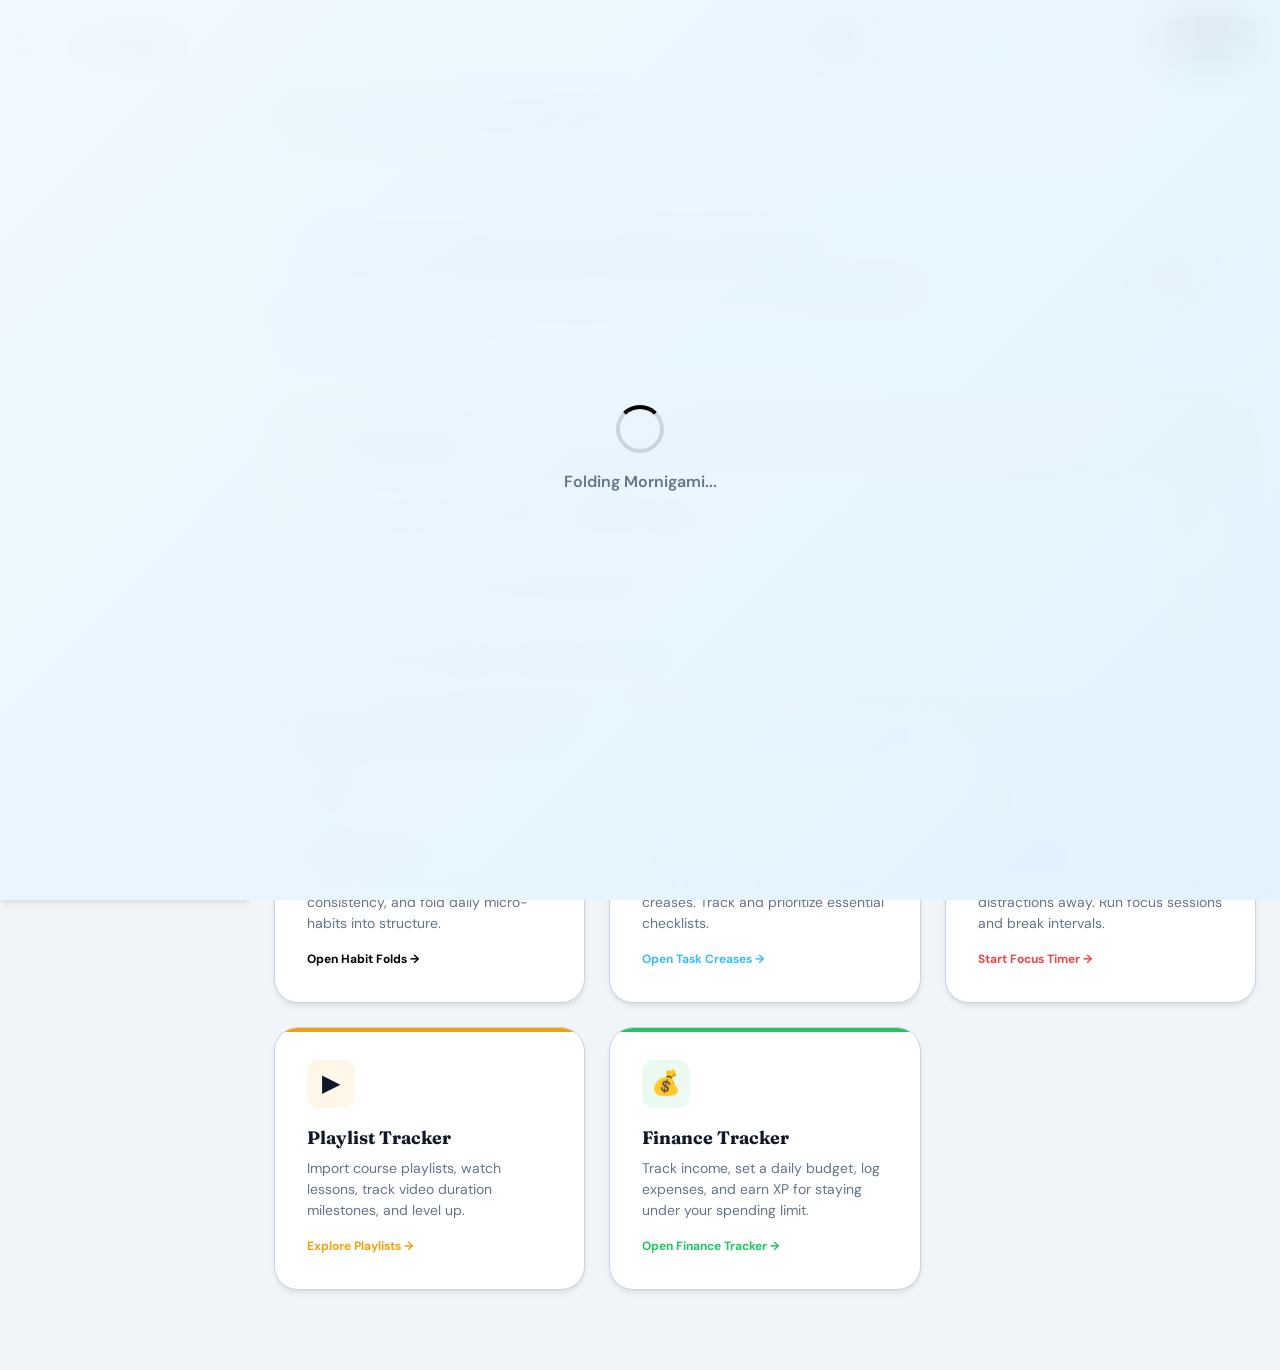
==== commit 20f66fa9: "feat: add CSV export functionality for finance data with Firestore integration" ====
--- a/index.html
+++ b/index.html
@@ -20,7 +20,7 @@
     <!-- Navigation Bar -->
     <nav class="main-nav">
         <div class="nav-content">
-            <div class="nav-brand" id="navBrand" style="cursor: pointer;">
+            <div class="nav-brand active" id="navBrand" style="cursor: pointer;">
                 <div class="brand-icon">
                     <img src="icon.png" alt="Mornigami Logo" style="width: 48px; height: 48px; object-fit: contain;">
                 </div>
@@ -63,7 +63,7 @@
                     </svg>
                     <span class="nav-link-text">Playlist</span>
                 </a>
-                <a href="#" class="nav-link active" data-page="habits">
+                <a href="#" class="nav-link" data-page="habits">
                     <svg class="nav-icon" width="20" height="20" viewBox="0 0 24 24" fill="none" stroke="currentColor" stroke-width="2" stroke-linecap="round" stroke-linejoin="round">
                         <path d="M22 12h-4l-3 9L9 3l-3 9H2" />
                     </svg>
@@ -776,7 +776,10 @@
                     <h1 class="brand-title">Finance Tracker</h1>
                     <p class="brand-subtitle">Track income, set a daily budget, log expenses, and earn XP for staying under your spending limit.</p>
                 </div>
-                <div class="header-actions" id="financeHeaderActions" style="display: none;">
+                <div class="header-actions" id="financeHeaderActions" style="display: none; gap: var(--spacing-sm); align-items: center;">
+                    <button class="btn-secondary" onclick="app.exportFinanceToCSV()" title="Export all logged purchases to CSV/Excel" style="display: flex; align-items: center; gap: 6px;">
+                        📥 Export Data
+                    </button>
                     <button class="btn-secondary" onclick="app.resetFinanceMonth()" title="Reset current month budget" style="display: flex; align-items: center; gap: 4px;">
                         🔄 Reset Month
                     </button>
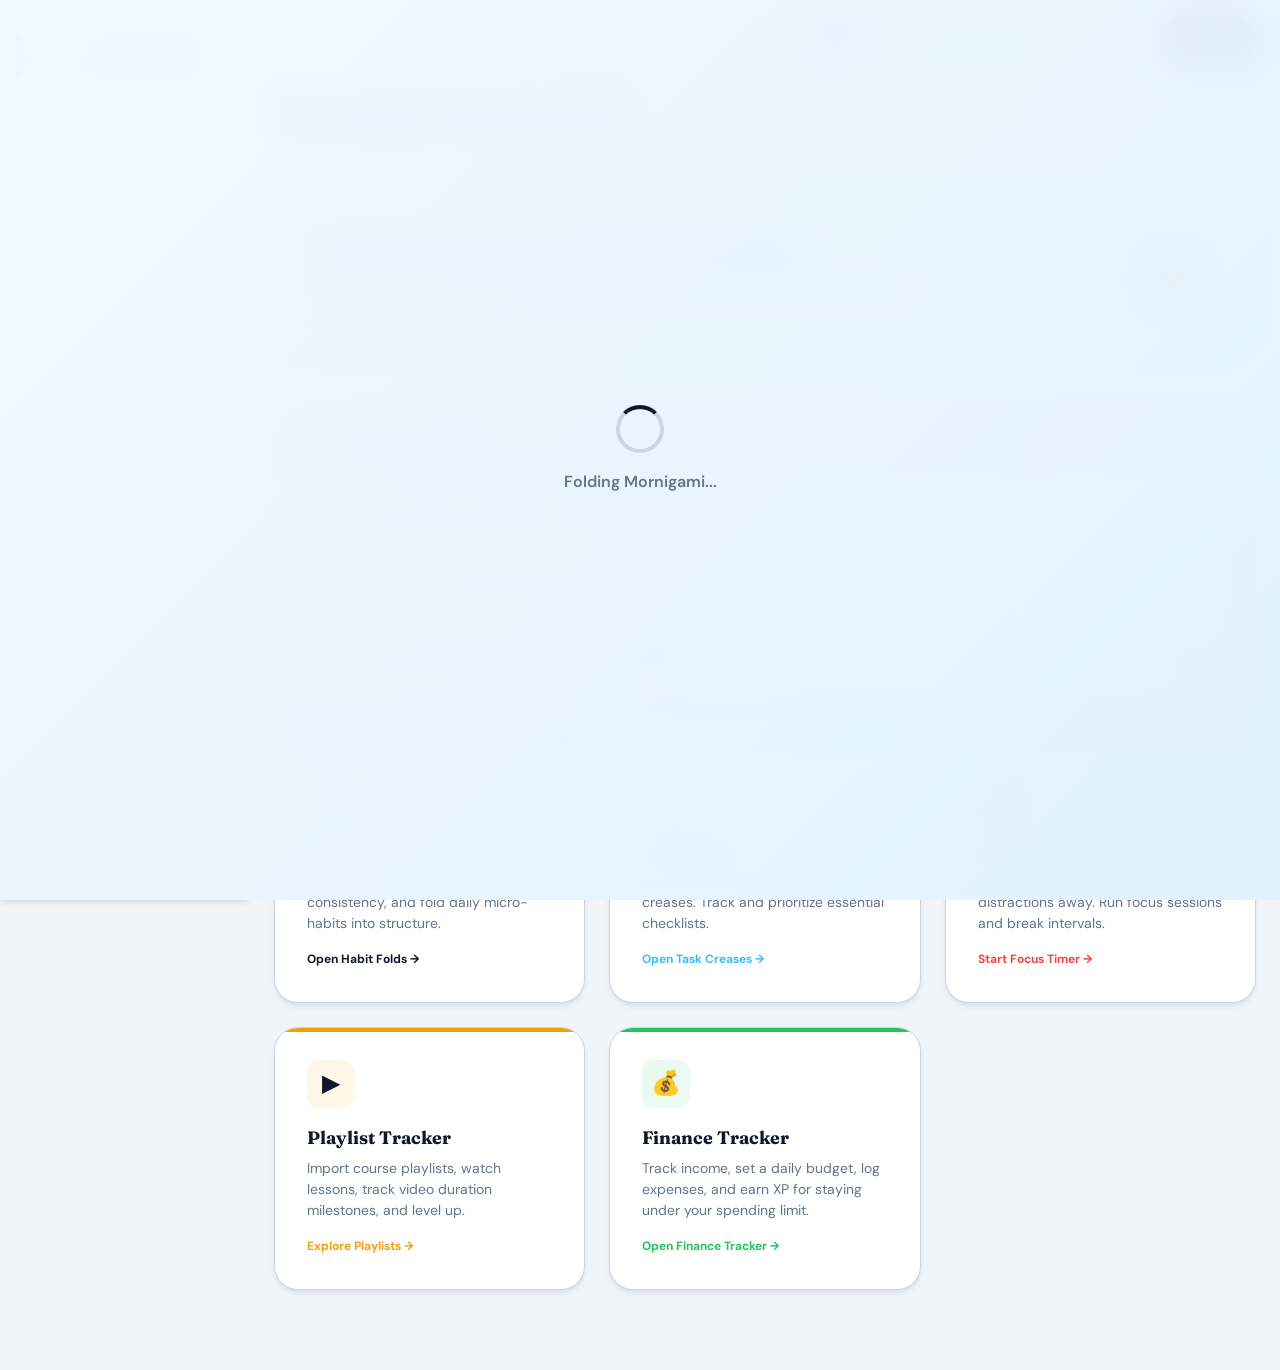
==== commit 55597010: "feat: add expense essentiality classification with auto-learning preferences and corresponding UI up" ====
--- a/index.html
+++ b/index.html
@@ -690,7 +690,7 @@
             </section>
 
             <!-- Daily Bounties Panel -->
-            <section class="daily-bounties-section" style="margin-bottom: var(--spacing-xl);">
+            <section class="daily-bounties-section" id="dailyBountiesSection" style="margin-bottom: var(--spacing-xl);">
                 <div class="daily-bounties-card" style="background: linear-gradient(135deg, rgba(245, 158, 11, 0.08), rgba(239, 68, 68, 0.08)); border: 2px solid var(--color-warning); border-radius: var(--radius-xl); padding: var(--spacing-lg);">
                     <div style="display: flex; justify-content: space-between; align-items: center; margin-bottom: var(--spacing-md); flex-wrap: wrap; gap: var(--spacing-sm);">
                         <div style="display: flex; align-items: center; gap: var(--spacing-sm);">
@@ -877,16 +877,16 @@
                 <!-- Gamification Reward Card -->
                 <div class="finance-card xp-claim-card" id="financeXPRewardCard" style="text-align: center; margin-bottom: var(--spacing-lg);">
                     <h3 style="font-family: var(--font-display); font-size: var(--font-size-md); font-weight: 700; color: var(--color-success); margin-bottom: 4px; display: flex; align-items: center; justify-content: center; gap: 6px;">
-                        🎮 Mindful Spending Reward
+                        🎮 Yesterday's Budget Reward
                     </h3>
                     <p style="font-size: var(--font-size-xs); color: var(--color-text-secondary); margin-bottom: var(--spacing-md); line-height: 1.4;">
-                        Stay under your daily recommended limit to earn a bonus of <strong>+50 XP</strong>. Best claimed when you finish logging for the day!
+                        Stay under your daily recommended limit yesterday to earn a bonus of <strong>+250 XP</strong>.
                     </p>
                     <div style="margin-bottom: var(--spacing-md);">
                         <span id="financeXPRewardStatusText" style="font-weight: 700; font-size: var(--font-size-sm); color: var(--color-text-primary);">XP reward loading...</span>
                     </div>
                     <button id="claimFinanceXPBtn" class="btn-primary" onclick="app.claimFinanceXP()" style="width: 100%; justify-content: center; font-weight: 700; background: var(--color-success); border-color: var(--color-success);">
-                        Claim +50 XP
+                        Claim Yesterday's Budget Bonus (+250 XP)
                     </button>
                 </div>
 
@@ -900,7 +900,7 @@
                             <form id="logExpenseForm" onsubmit="app.handleLogExpense(event)" style="display: flex; flex-direction: column; gap: var(--spacing-sm);">
                                 <div class="form-group" style="margin-bottom: var(--spacing-xs);">
                                     <label for="expenseNameInput" class="form-label">Purchase / Item Name</label>
-                                    <input type="text" id="expenseNameInput" class="form-input" required autocomplete="off">
+                                    <input type="text" id="expenseNameInput" class="form-input" required autocomplete="off" oninput="app.autoSetFormClassification()">
                                 </div>
                                 <div class="form-group" style="margin-bottom: var(--spacing-xs);">
                                     <label for="expenseDescInput" class="form-label">Description / Detail</label>
@@ -943,6 +943,20 @@
                                     <input type="hidden" id="selectedExpenseCategory" value="">
                                 </div>
 
+                                 <!-- Needs vs. Wants Selector Override -->
+                                 <div class="form-group" style="margin-bottom: var(--spacing-xs);">
+                                     <label class="form-label" style="font-size: 11px; margin-bottom: 4px;">Wants / Needs Classification</label>
+                                     <div class="classification-toggle-grid" style="display: grid; grid-template-columns: 1fr 1fr; gap: 8px;">
+                                         <button type="button" id="formClassifyNeedBtn" class="form-classify-btn active" onclick="app.setFormExpenseClassification(true)" style="padding: 8px 12px; font-size: var(--font-size-xs); font-weight: 700; border-radius: var(--radius-md); cursor: pointer; border: 1.5px solid var(--color-border); background: var(--color-surface); transition: all 0.2s;">
+                                             ⭐️ Need (Essential)
+                                         </button>
+                                         <button type="button" id="formClassifyWantBtn" class="form-classify-btn" onclick="app.setFormExpenseClassification(false)" style="padding: 8px 12px; font-size: var(--font-size-xs); font-weight: 700; border-radius: var(--radius-md); cursor: pointer; border: 1.5px solid var(--color-border); background: var(--color-surface); transition: all 0.2s;">
+                                             💭 Want (Lifestyle)
+                                         </button>
+                                     </div>
+                                     <input type="hidden" id="formExpenseIsEssential" value="true">
+                                 </div>
+
                                 <button type="submit" class="btn-primary" style="justify-content: center; height: 44px; font-weight: 700; margin-top: var(--spacing-xs);">
                                     Log Purchase
                                 </button>
@@ -960,13 +974,22 @@
                                 <span id="financeSavingsVaultVal" style="font-weight: 800; font-size: var(--font-size-2xl); color: var(--color-success); display: block;">EGP 0.00</span>
                             </div>
 
-                            <!-- Transfer to Savings Vault -->
-                            <form id="transferSavingsForm" onsubmit="app.handleTransferToSavings(event)" style="display: flex; gap: var(--spacing-xs); align-items: flex-end;">
-                                <div class="form-group" style="flex: 1; margin-bottom: 0;">
-                                    <label for="transferSavingsAmount" class="form-label" style="font-size: 11px;">Transfer to Savings Vault</label>
-                                    <input type="number" id="transferSavingsAmount" class="form-input" step="0.01" min="0.01" placeholder="0.00" required style="height: 38px; padding: 6px 12px; font-size: var(--font-size-xs); border-radius: var(--radius-md); border: 1px solid var(--color-border); background: var(--color-bg);">
-                                </div>
-                                <button type="submit" class="btn-primary" style="font-size: var(--font-size-xs); padding: 0 var(--spacing-md); height: 38px; font-weight: 700; background: var(--color-success); border-color: var(--color-success);">Transfer</button>
+                            <!-- Transfer between Account and Vault -->
+                            <form id="transferSavingsForm" onsubmit="app.handleTransferSavings(event)" style="display: flex; flex-direction: column; gap: var(--spacing-sm);">
+                                <div style="display: grid; grid-template-columns: 1.2fr 1fr; gap: var(--spacing-xs); align-items: flex-end;">
+                                    <div class="form-group" style="margin-bottom: 0;">
+                                        <label for="transferDirection" class="form-label" style="font-size: 11px;">Transaction Type</label>
+                                        <select id="transferDirection" class="form-input" style="height: 38px; padding: 0 10px; font-size: var(--font-size-xs); border-radius: var(--radius-md); border: 1px solid var(--color-border); background: var(--color-bg); font-weight: 600;">
+                                            <option value="deposit">📥 Deposit to Vault</option>
+                                            <option value="withdraw">📤 Withdraw to Account</option>
+                                        </select>
+                                    </div>
+                                    <div class="form-group" style="margin-bottom: 0;">
+                                        <label for="transferSavingsAmount" class="form-label" style="font-size: 11px;">Amount</label>
+                                        <input type="number" id="transferSavingsAmount" class="form-input" step="0.01" min="0.01" placeholder="0.00" required style="height: 38px; padding: 6px 12px; font-size: var(--font-size-xs); border-radius: var(--radius-md); border: 1px solid var(--color-border); background: var(--color-bg);">
+                                    </div>
+                                </div>
+                                <button type="submit" class="btn-primary" style="font-size: var(--font-size-xs); padding: 0 var(--spacing-md); height: 38px; font-weight: 700; justify-content: center; background: var(--color-success); border-color: var(--color-success);">Confirm Transfer</button>
                             </form>
                         </div>
                     </div>
@@ -1070,6 +1093,22 @@
                                     Set Active Goal
                                 </button>
                             </form>
+                        </div>
+
+                        <!-- Smart Savings Recommendations -->
+                        <div class="finance-card">
+                            <h3 class="finance-card-title">💡 Smart Savings Suggestions</h3>
+                            <p style="font-size: var(--font-size-xs); color: var(--color-text-secondary); margin-bottom: var(--spacing-md); line-height: 1.4;">
+                                Our smart engine analyzes your logged lifestyle purchases (Wants) to suggest adjustments that help you reach your goals.
+                            </p>
+                            
+                            <div id="financeRecommendationsContainer">
+                                <!-- Populated dynamically by app.renderSavingsRecommendations() -->
+                                <div style="padding: var(--spacing-md); text-align: center; color: var(--color-text-tertiary); font-size: var(--font-size-sm);">
+                                    <div style="font-size: 1.75rem; margin-bottom: 4px;">💡</div>
+                                    <p style="margin: 0;">Log a few more purchases to receive personalized smart savings suggestions.</p>
+                                </div>
+                            </div>
                         </div>
                     </div>
                 </div>
@@ -2081,6 +2120,10 @@
                                             <input type="number" id="bountyExpireHours" class="admin-input" required min="1" max="168"
                                                 value="24">
                                         </div>
+                                        <div class="form-group" style="grid-column: 1 / -1; margin-bottom: 0; display: flex; align-items: center; gap: 8px; margin-top: var(--spacing-xs);">
+                                            <input type="checkbox" id="xpScaleBountiesEnabled" checked style="width: 18px; height: 18px; cursor: pointer;">
+                                            <label for="xpScaleBountiesEnabled" style="font-size: 11px; font-weight: 700; cursor: pointer; margin-bottom: 0; user-select: none;">Enable Daily Bounties Section for All Users</label>
+                                        </div>
                                     </div>
                                     <button type="submit" class="btn-primary" style="width: 100%;">Save Global
                                         Constants</button>
@@ -2157,6 +2200,52 @@
                                 </form>
                             </div>
 
+                            <!-- Daily Bounties Manager -->
+                            <div class="admin-card"
+                                style="background: var(--color-surface); border: 1px solid var(--color-border); border-radius: var(--radius-xl); padding: var(--spacing-xl); display: flex; flex-direction: column; gap: var(--spacing-md); margin-bottom: var(--spacing-lg);">
+                                <h3
+                                    style="font-family: var(--font-display); font-size: var(--font-size-base); font-weight: 700; margin-bottom: 0; display: flex; align-items: center; gap: 8px;">
+                                    🎯 Daily Bounties Manager
+                                </h3>
+                                
+                                <div id="adminBountiesContainer" style="display: flex; flex-direction: column; gap: var(--spacing-xs); margin-bottom: var(--spacing-sm);">
+                                    <!-- Dynamic Daily Bounties list for admin -->
+                                </div>
+                                
+                                <div style="border-top: 1.5px dashed var(--color-border); padding-top: var(--spacing-sm);">
+                                    <h4 style="font-size: 12px; font-weight: 700; margin-bottom: var(--spacing-xs);" id="adminBountyFormTitle">➕ Add New Daily Bounty</h4>
+                                    <form id="adminBountyForm" onsubmit="app.saveAdminBounty(event)" style="display: flex; flex-direction: column; gap: var(--spacing-xs);">
+                                        <input type="hidden" id="adminBountyIndex" value="-1">
+                                        <div class="form-group" style="margin-bottom: 0;">
+                                            <label style="font-size: 10px;">Bounty Text & Icon</label>
+                                            <input type="text" id="adminBountyText" class="admin-input" required placeholder="e.g. 🍅 Pomodoro Blitz: Complete a Focus Session">
+                                        </div>
+                                        <div style="display: grid; grid-template-columns: 1fr 1fr; gap: var(--spacing-xs);">
+                                            <div class="form-group" style="margin-bottom: 0;">
+                                                <label style="font-size: 10px;">XP Reward</label>
+                                                <input type="number" id="adminBountyReward" class="admin-input" required min="10" value="100">
+                                            </div>
+                                            <div class="form-group" style="margin-bottom: 0;">
+                                                <label style="font-size: 10px;">Target Count</label>
+                                                <input type="number" id="adminBountyCount" class="admin-input" required min="1" value="1">
+                                            </div>
+                                        </div>
+                                        <div class="form-group" style="margin-bottom: 0;">
+                                            <label style="font-size: 10px;">Activity Type Trigger</label>
+                                            <select id="adminBountyType" class="admin-role-select" required style="height: 38px;">
+                                                <option value="pomodoro">Focus Session (pomodoro)</option>
+                                                <option value="habits">Habit checked (habits)</option>
+                                                <option value="tasks">Task completed (tasks)</option>
+                                            </select>
+                                        </div>
+                                        <div style="display: flex; gap: var(--spacing-xs); margin-top: var(--spacing-xs);">
+                                            <button type="submit" class="btn-primary" style="flex: 1; height: 38px; justify-content: center;" id="adminBountySubmitBtn">Add Bounty</button>
+                                            <button type="button" class="btn-secondary" style="height: 38px; display: none;" id="adminBountyCancelBtn" onclick="app.cancelAdminBountyEdit()">Cancel</button>
+                                        </div>
+                                    </form>
+                                </div>
+                            </div>
+
                             <!-- List of Active Global Challenges -->
                             <div class="admin-card"
                                 style="background: var(--color-surface); border: 1px solid var(--color-border); border-radius: var(--radius-xl); padding: var(--spacing-xl); flex: 1; display: flex; flex-direction: column;">
--- a/style.css
+++ b/style.css
@@ -76,32 +76,107 @@
     /* Sidebar Widths */
     --sidebar-width: 250px;
     --sidebar-width-minimized: 78px;
-}
-
-/* Dark Theme */
+
+    /* Checkbox Borders */
+    --color-checkbox-border: #D1D5DB;
+    --color-checkbox-border-hover: #9CA3AF;
+}
+
+/* Explicit Light Mode Override (if system is dark but user toggled light theme) */
+body.light-theme {
+    --color-primary: #0F172A;
+    --color-primary-light: #334155;
+    --color-primary-dark: #000000;
+    --color-primary-contrast: #FFFFFF;
+
+    --color-secondary: #38BDF8;
+    --color-secondary-light: #7DD3FC;
+    --color-secondary-dark: #0284C7;
+
+    --color-success: #22C55E;
+    --color-success-light: #4ADE80;
+    --color-success-bg: #F0FDF4;
+
+    --color-warning: #F59E0B;
+    --color-warning-light: #FBBF24;
+    --color-warning-bg: #FFFBEB;
+
+    --color-danger: #EF4444;
+    --color-danger-light: #F87171;
+    --color-danger-bg: #FEF2F2;
+
+    --color-bg: #F1F5F9;
+    --color-surface: #FFFFFF;
+    --color-border: #CBD5E1;
+    --color-border-light: #F0F9FF;
+
+    --color-text-primary: #0F172A;
+    --color-text-secondary: #64748B;
+    --color-text-tertiary: #94A3B8;
+
+    --color-checkbox-border: #D1D5DB;
+    --color-checkbox-border-hover: #9CA3AF;
+}
+
+/* Dark Theme Variables */
 body.dark-theme {
     --color-primary: #FFFFFF;
     --color-primary-light: #F1F5F9;
     --color-primary-dark: #CBD5E1;
     --color-primary-contrast: #0F172A;
 
-    --color-bg: #0F172A;
-    --color-surface: #1E293B;
-    --color-border: #334155;
-    --color-border-light: #1E293B;
-
-    --color-text-primary: #F8FAFC;
+    --color-bg: #121212;
+    --color-surface: #1E1E1E;
+    --color-border: #333333;
+    --color-border-light: #2D3748;
+
+    --color-text-primary: #E2E8F0;
     --color-text-secondary: #CBD5E1;
     --color-text-tertiary: #94A3B8;
 
     --color-success-bg: #052E16;
     --color-warning-bg: #451A03;
     --color-danger-bg: #450A0A;
+
+    --color-checkbox-border: #444444;
+    --color-checkbox-border-hover: #555555;
 
     --shadow-sm: 0 1px 2px rgba(0, 0, 0, 0.3);
     --shadow-md: 0 4px 12px rgba(0, 0, 0, 0.4), 0 2px 4px rgba(0, 0, 0, 0.3);
     --shadow-lg: 0 12px 32px rgba(0, 0, 0, 0.5), 0 4px 12px rgba(0, 0, 0, 0.4);
     --shadow-xl: 0 24px 48px rgba(0, 0, 0, 0.6), 0 8px 16px rgba(0, 0, 0, 0.5);
+}
+
+/* System Preference Dark Mode Query */
+@media (prefers-color-scheme: dark) {
+    :root:not(.light-theme) body:not(.light-theme),
+    :root:not(.light-theme) {
+        --color-primary: #FFFFFF;
+        --color-primary-light: #F1F5F9;
+        --color-primary-dark: #CBD5E1;
+        --color-primary-contrast: #0F172A;
+
+        --color-bg: #121212;
+        --color-surface: #1E1E1E;
+        --color-border: #333333;
+        --color-border-light: #2D3748;
+
+        --color-text-primary: #E2E8F0;
+        --color-text-secondary: #CBD5E1;
+        --color-text-tertiary: #94A3B8;
+
+        --color-success-bg: #052E16;
+        --color-warning-bg: #451A03;
+        --color-danger-bg: #450A0A;
+
+        --color-checkbox-border: #444444;
+        --color-checkbox-border-hover: #555555;
+
+        --shadow-sm: 0 1px 2px rgba(0, 0, 0, 0.3);
+        --shadow-md: 0 4px 12px rgba(0, 0, 0, 0.4), 0 2px 4px rgba(0, 0, 0, 0.3);
+        --shadow-lg: 0 12px 32px rgba(0, 0, 0, 0.5), 0 4px 12px rgba(0, 0, 0, 0.4);
+        --shadow-xl: 0 24px 48px rgba(0, 0, 0, 0.6), 0 8px 16px rgba(0, 0, 0, 0.5);
+    }
 }
 
 /* Reset & Base */
@@ -161,6 +236,25 @@
     transition: all var(--transition-base);
 }
 
+.nav-brand.active {
+    background: linear-gradient(135deg, rgba(14, 165, 160, 0.08), rgba(45, 212, 191, 0.08));
+    position: relative;
+    border-radius: var(--radius-md);
+    padding: var(--spacing-sm);
+    border-bottom-color: transparent;
+}
+
+.nav-brand.active::after {
+    content: '';
+    position: absolute;
+    left: 0;
+    top: 15%;
+    height: 70%;
+    width: 4px;
+    background: var(--color-primary);
+    border-radius: 0 4px 4px 0;
+}
+
 .brand-text-container {
     display: flex;
     flex-direction: column;
@@ -1385,7 +1479,7 @@
     width: 22px;
     height: 22px;
     min-width: 22px;
-    border: 2px solid #D1D5DB;
+    border: 2px solid var(--color-checkbox-border);
     border-radius: 50%;
     display: flex;
     align-items: center;
@@ -1396,7 +1490,7 @@
 }
 
 .task-checkbox:hover {
-    border-color: #9CA3AF;
+    border-color: var(--color-checkbox-border-hover);
     transform: scale(1.1);
 }
 
@@ -2627,6 +2721,7 @@
 
 #motivationalTargetInput {
     -moz-appearance: textfield;
+    appearance: textfield;
 }
 
 /* Playlist Group Styling */
@@ -3982,14 +4077,14 @@
 }
 
 .admin-tab-btn:hover {
-    background: var(--color-background);
+    background: var(--color-bg);
     color: var(--color-text-primary);
 }
 
 .admin-tab-btn.active {
-    background: var(--color-primary-light);
-    color: var(--color-primary);
-    border-color: var(--color-primary-light);
+    background: var(--color-primary);
+    color: var(--color-primary-contrast);
+    border-color: var(--color-primary);
 }
 
 .admin-tab-content {
@@ -5213,4 +5308,81 @@
 /* Savings Goal Planner Active Goal Progress Bar styling */
 #financeActiveGoalProgressBar {
     transition: width 0.5s cubic-bezier(0.4, 0, 0.2, 1);
+}
+
+/* Category wants vs needs badges in category customizer */
+.category-badge {
+    border: none;
+    outline: none;
+    cursor: pointer;
+    font-size: 9px;
+    font-weight: 700;
+    padding: 2px 6px;
+    border-radius: 4px;
+    transition: all 0.2s ease;
+}
+
+.category-badge.essential {
+    background-color: rgba(34, 197, 94, 0.15) !important;
+    color: #16a34a !important;
+}
+
+.category-badge.non-essential {
+    background-color: rgba(148, 163, 184, 0.15) !important;
+    color: #64748b !important;
+}
+
+body.dark-theme .category-badge.essential {
+    background-color: rgba(34, 197, 94, 0.25) !important;
+    color: #4ade80 !important;
+}
+
+body.dark-theme .category-badge.non-essential {
+    background-color: rgba(148, 163, 184, 0.25) !important;
+    color: #94a3b8 !important;
+}
+
+/* Smart Recommendations Styling */
+.recommendation-item {
+    transition: transform 0.2s ease, border-color 0.2s ease, box-shadow 0.2s ease;
+}
+
+.recommendation-item:hover {
+    transform: translateY(-2px);
+    border-color: var(--color-primary-light) !important;
+    box-shadow: var(--shadow-sm);
+}
+
+.progress-bar-wants-needs div {
+    transition: width 0.6s cubic-bezier(0.4, 0, 0.2, 1);
+}
+
+/* Quick Log Classification Buttons */
+.form-classify-btn {
+    color: var(--color-text-secondary);
+    border-color: var(--color-border);
+}
+
+.form-classify-btn.active#formClassifyNeedBtn {
+    background-color: rgba(34, 197, 94, 0.12) !important;
+    color: #16a34a !important;
+    border-color: #22c55e !important;
+}
+
+.form-classify-btn.active#formClassifyWantBtn {
+    background-color: rgba(99, 102, 241, 0.12) !important;
+    color: #4f46e5 !important;
+    border-color: #6366f1 !important;
+}
+
+body.dark-theme .form-classify-btn.active#formClassifyNeedBtn {
+    background-color: rgba(34, 197, 94, 0.22) !important;
+    color: #4ade80 !important;
+    border-color: #22c55e !important;
+}
+
+body.dark-theme .form-classify-btn.active#formClassifyWantBtn {
+    background-color: rgba(99, 102, 241, 0.22) !important;
+    color: #818cf8 !important;
+    border-color: #6366f1 !important;
 }
